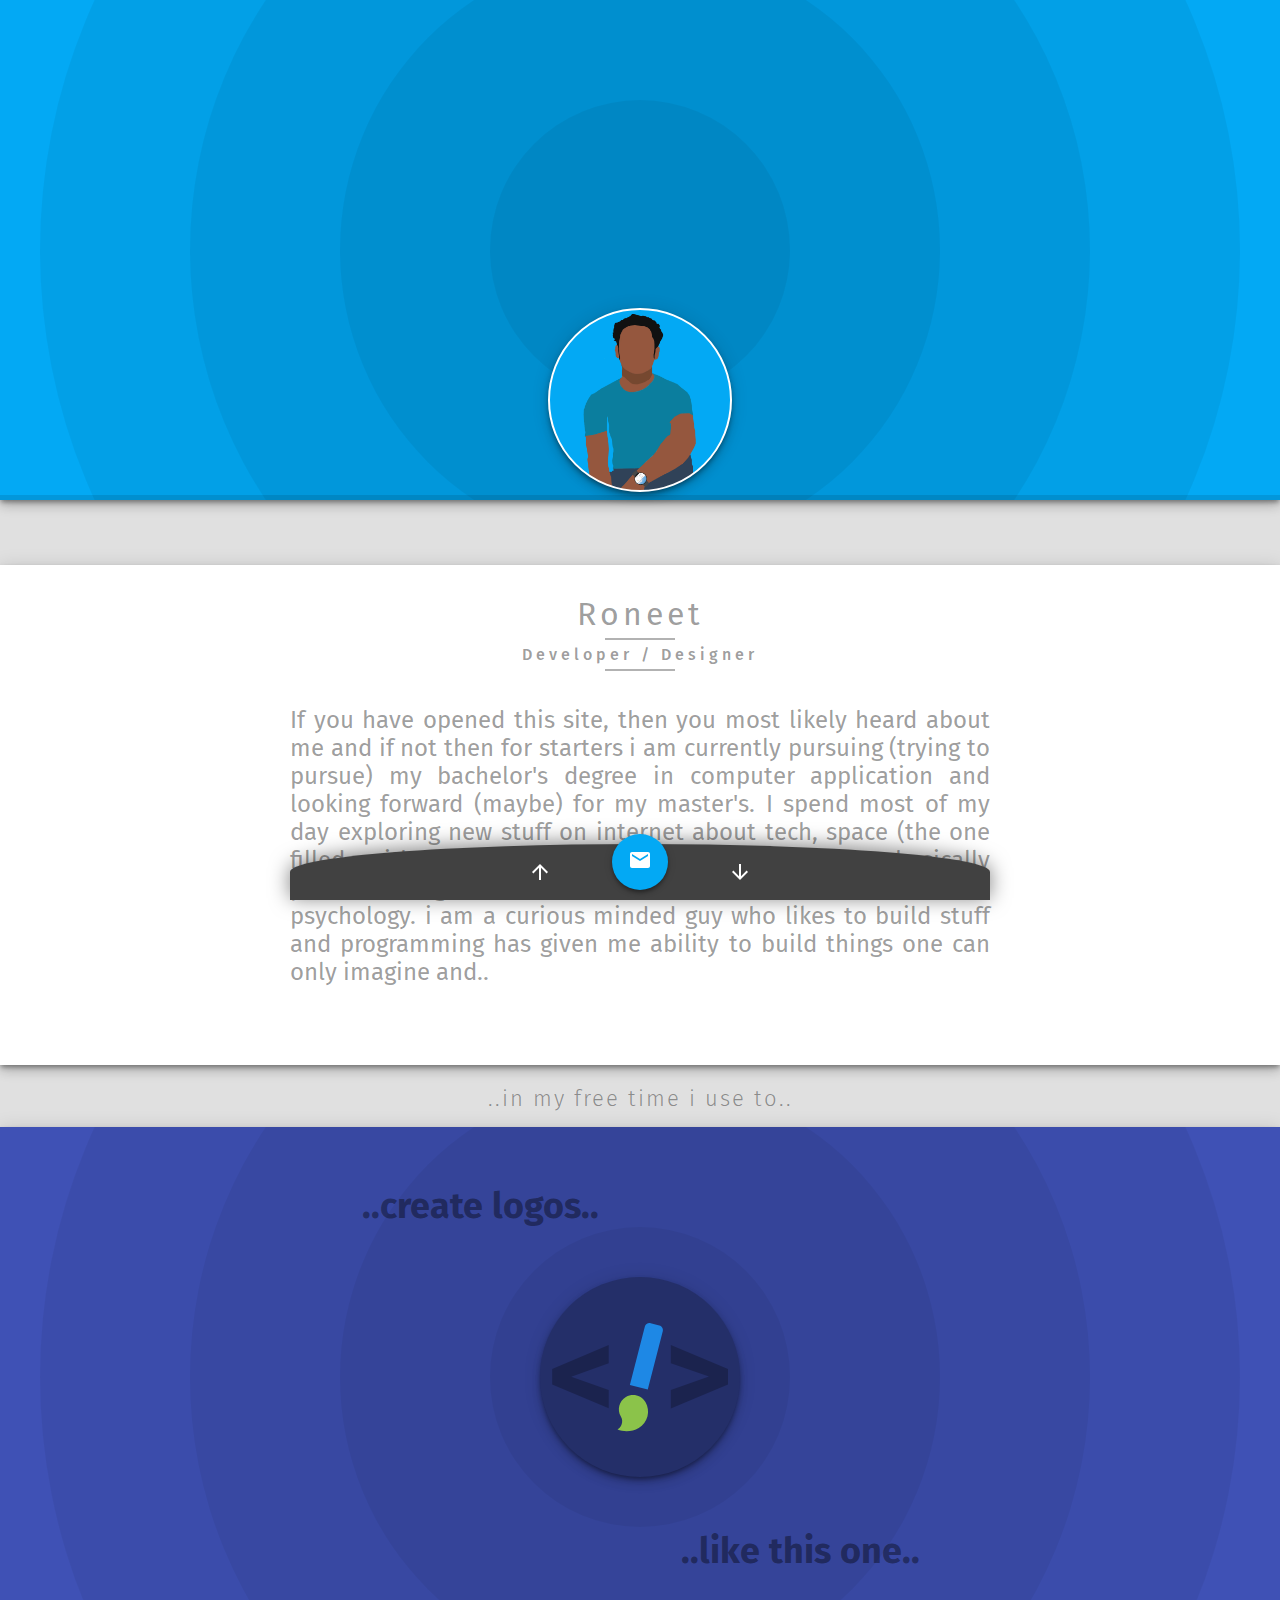
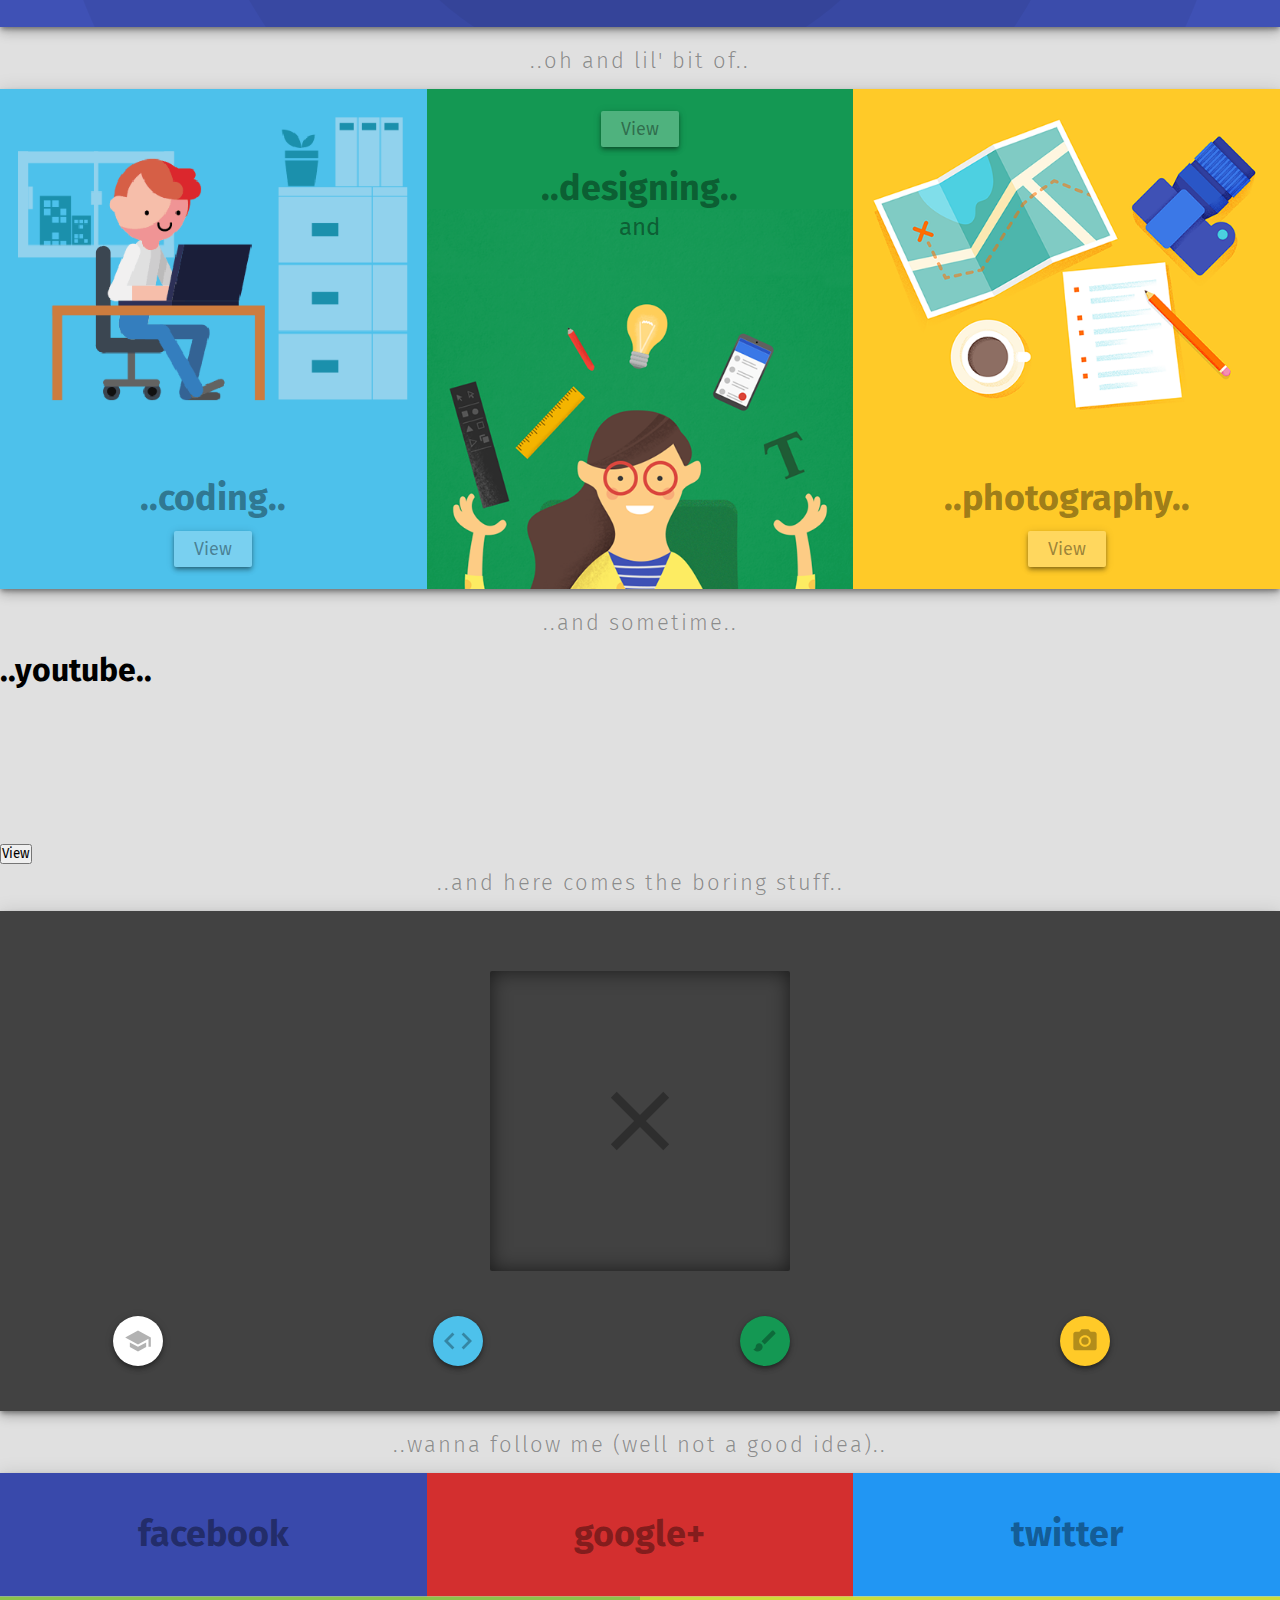
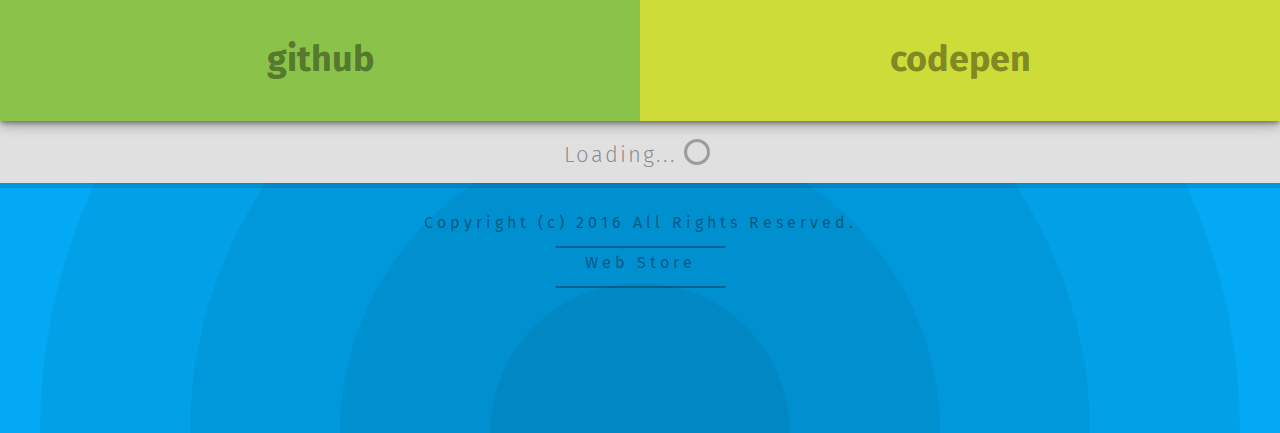
==== index.html @ 832d7423 "form" ====
<!DOCTYPE html>
<html lang="en">

<head>
    <meta charset="UTF-8">
    <title>Welcome</title>
    <meta name="viewport" content="width=device-width, initial-scale=1" />
    <meta name="theme-color" content="#03a9f4" />
    <link href="https://fonts.googleapis.com/css?family=Fira+Sans:400,500,700" rel="stylesheet">
    <link rel="stylesheet" href="styles/index.min.css">
    <link rel="manifest" href="functions/manifest.json">
    <link rel="shortcut icon" href="assets/fav.ico">
    <link href="assets/fav.ico" rel="icon" sizes="192x192">
    <link rel="apple-touch-icon" href="assets/fav.ico">
</head>

<script src="functions/jquery.min.js ">
</script>

<script src="functions/index.js ">
</script>

<body>
    <div class="wrapper">
        <div class="overlay"></div>
        <header id="top">
            <section class="header">
                <div class="background-wrapper">
                    <div class="cir-1">
                        <div class="cir-2">
                            <div class="cir-3">
                                <div class="cir-4"></div>
                            </div>
                        </div>
                    </div>
                </div>
                <div class="pro-pic"></div>
            </section>
        </header>

        <section id="bio">
            <h1>Roneet</h1>
            <h2>Developer / Designer</h2>
            <p class="about-me">

                If you have opened this site, then you most likely heard about me and if not then for starters i am currently pursuing (trying to pursue) my bachelor's degree in computer application and looking forward (maybe) for my master's. I spend most of my day
                exploring new stuff on internet about tech, space (the one filled with stars and galaxies), visual designs. basically procastinating (=_=) and i love coffee, animations, human psychology. i am a curious minded guy who likes to build stuff
                and programming has given me ability to build things one can only imagine and..

            </p>
        </section>

        <h1 class="gutter-text">..in my free time i use to..</h1>

        <section id="logo-wrapper">
            <div class="background-wrapper">
                <div class="cir-1">
                    <div class="cir-2">
                        <div class="cir-3">
                            <div class="cir-4"></div>
                        </div>
                    </div>
                </div>
            </div>
            <h1 class="top">..create logos..</h1>
            <div class="logo">
                <div class="ripple"></div>
                <svg version="1.1" id="Layer_1" xmlns="http://www.w3.org/2000/svg" xmlns:xlink="http://www.w3.org/1999/xlink" x="0px" y="0px" viewbox="0 0 580 580" enable-background="new 0 0 580 580" xml:space="preserve">
                    <path class="brush" d="M249.08,347.719c-19.654,11.606-26.198,37.006-14.589,56.664c9.187,15.556,0.309,31.85-9.725,37.775
                	c19.477,8.031,43.655,6.252,61.526-4.301c26.244-15.497,34.947-49.307,19.45-75.55C294.135,342.65,268.734,336.112,249.08,347.719z" />
                    <path class="stick" d="M346.124,140.337l-25.214-6.493c-7.367-1.893-14.91,2.563-16.805,9.923L260.559,312.91l51.941,13.375l43.546-169.143
                	C357.968,149.681,353.551,142.201,346.124,140.337z" />
                    <g>
                        <path class="code" d="M90.698,289.314l108.545,38.276v53.32l-163.96-69.507v-44.941l163.96-69.507v53.32L90.698,289.314z" />
                    </g>
                    <g>
                        <path class="code" d="M489.986,288.743l-110.64-38.657v-52.939l165.864,69.507v44.751l-165.864,69.697v-53.13L489.986,288.743z" />
                    </g>
                </svg>
            </div>
            <h1 class="down">..like this one..</h1>
        </section>

        <h1 class="gutter-text">..oh and lil' bit of..</h1>

        <section id="passions">
            <div class="dev-wrapper">
                <img src="assets/code.png" alt="coding" class="coding">
                <h1 class="dev">..coding..</h1>
                <a href="coding.html">
                    <button name="dev">View</button>
                    <a/>
            </div>
            <div class="design-wrapper">
                <img src="assets/design.png" alt="design" class="design">
                <h1 class="design">..designing..<br>
                    <span>
                        and
                    </span>
                </h1>
                <a href="design.html">
                    <button name="design">View</button>
                </a>
            </div>
            <div class="photo-wrapper">
                <img src="assets/photo.png" alt="photo" class="photo">
                <h1 class="photo">..photography..</h1>
                <a href="photography.html">
                    <button name="photo">View</button>
                </a>
            </div>
        </section>

        <h1 class="gutter-text">..and sometime..</h1>

        <section id="youtube">
            <h1 class="youtube-heading">..youtube..</h1>
            <div class="video-wrapper">
                <div class="video-container">
                    <iframe src="https://www.youtube.com/embed/RNiW2hwKMKM?rel=0&amp;controls=0&amp;showinfo=0" frameborder="0" allowfullscreen=""></iframe>
                    <!-- <iframe width="560" height="315" src="https://www.youtube.com/embed/RNiW2hwKMKM?rel=0&modestbranding=1&autohide=1&showinfo=0&controls=0" frameborder="0" allowfullscreen></iframe> -->
                </div>
            </div>
            <a href="https://www.youtube.com/channel/UCQNv-8L2eyFlAD7AC2djeVQ">
                <button name="youtube">View</button>
            </a>
        </section>

        <h1 class="gutter-text">..and here comes the boring stuff..</h1>

        <section id="qualifications">
            <div class="q-content"><svg xmlns="http://www.w3.org/2000/svg" width="100" height="100" viewBox="0 0 48 48">
                <path d="M38 12.83L35.17 10 24 21.17 12.83 10 10 12.83 21.17 24 10 35.17 12.83 38 24 26.83 35.17 38 38 35.17 26.83 24z"/>
                <path d="M0 0h48v48H0z" fill="none"/>
            </svg>
            </div>
            <div class="s-b-one s-reset"><svg xmlns="http://www.w3.org/2000/svg" width="28" height="28" viewBox="0 0 48 48">
                <path d="M38 12.83L35.17 10 24 21.17 12.83 10 10 12.83 21.17 24 10 35.17 12.83 38 24 26.83 35.17 38 38 35.17 26.83 24z"/>
                <path d="M0 0h48v48H0z" fill="none"/>
            </svg>
            </div>
            <div class="s-b-two s-reset"><svg xmlns="http://www.w3.org/2000/svg" width="28" height="28" viewBox="0 0 48 48">
                <path d="M38 12.83L35.17 10 24 21.17 12.83 10 10 12.83 21.17 24 10 35.17 12.83 38 24 26.83 35.17 38 38 35.17 26.83 24z"/>
                <path d="M0 0h48v48H0z" fill="none"/>
            </svg>
            </div>
            <div class="s-b-three s-reset"><svg xmlns="http://www.w3.org/2000/svg" width="28" height="28" viewBox="0 0 48 48">
                <path d="M38 12.83L35.17 10 24 21.17 12.83 10 10 12.83 21.17 24 10 35.17 12.83 38 24 26.83 35.17 38 38 35.17 26.83 24z"/>
                <path d="M0 0h48v48H0z" fill="none"/>
            </svg>
            </div>
            <div class="s-b-four s-reset"><svg xmlns="http://www.w3.org/2000/svg" width="28" height="28" viewBox="0 0 48 48">
                <path d="M38 12.83L35.17 10 24 21.17 12.83 10 10 12.83 21.17 24 10 35.17 12.83 38 24 26.83 35.17 38 38 35.17 26.83 24z"/>
                <path d="M0 0h48v48H0z" fill="none"/>
            </svg>
            </div>

            <div class="b-one"><svg xmlns="http://www.w3.org/2000/svg" width="28" height="28" viewBox="0 0 48 48"><path d="M10 26.36v8L24 42l14-7.64v-8L24 34l-14-7.64zM24 6L2 18l22 12 18-9.82V34h4V18L24 6z"/></svg>
                <div class="edu hide">
                    <div class="title">
                        Education
                    </div>
                    <div class="content">
                        <section class="element">
                            <div class="name">Kendriya Vidyalaya, Patiala</div>
                            <div class="course">Higher Secondary</div>
                            <div class="info">2012 - 2014</div>
                        </section>
                        <hr align="left" />
                        <section class="element">
                            <div class="name">Govt. Mohindra College</div>
                            <div class="course">Bachelor of Computer Applications</div>
                            <div class="info">2014 - now</div>
                        </section>
                    </div>
                </div>
            </div>

            <div class="b-two"><svg xmlns="http://www.w3.org/2000/svg" width="28" height="28" viewBox="0 0 48 48">
                    <path fill="none" d="M0 0h48v48H0V0z"/>
                    <path d="M18.8 33.2L9.7 24l9.2-9.2L16 12 4 24l12 12 2.8-2.8zm10.4 0l9.2-9.2-9.2-9.2L32 12l12 12-12 12-2.8-2.8z"/>
                </svg>
                <div class="edu hide">
                    <div class="title">
                        Coding
                    </div>
                    <div class="content">
                        <section class="element pro-ele">
                            <div class="name">Web Development</div>
                            <div class="progress-wrapper">
                                <div class="progress-value web-d-value">
                                    <div class="progress-dot"><span>75</span></div>
                                </div>
                            </div>
                        </section>
                        <section class="element pro-ele">
                            <div class="name">Andriod Development</div>
                            <div class="progress-wrapper">
                                <div class="progress-value a-d-value">
                                    <div class="progress-dot reverse-dot"><span>65</span></div>
                                </div>
                            </div>
                        </section>

                    </div>
                </div>
            </div>
            <div class="b-three"><svg xmlns="http://www.w3.org/2000/svg" width="28" height="28" viewBox="0 0 24 24">
                    <path d="M0 0h24v24H0z" fill="none"/>
                    <path d="M7 14c-1.66 0-3 1.34-3 3 0 1.31-1.16 2-2 2 .92 1.22 2.49 2 4 2 2.21 0 4-1.79 4-4 0-1.66-1.34-3-3-3zm13.71-9.37l-1.34-1.34c-.39-.39-1.02-.39-1.41 0L9 12.25 11.75 15l8.96-8.96c.39-.39.39-1.02 0-1.41z"/>
                </svg>
                <div class="edu hide">
                    <div class="title">
                        Designing
                    </div>
                    <div class="content">
                        <section class="element pro-ele">
                            <div class="name">Illustrations</div>
                            <div class="progress-wrapper">
                                <div class="progress-value">
                                    <div class="progress-dot"><span>65</span></div>
                                </div>
                            </div>
                        </section>
                        <section class="element pro-ele">
                            <div class="name">Iconography</div>
                            <div class="progress-wrapper">
                                <div class="progress-value icono-value">
                                    <div class="progress-dot"><span>80</span></div>
                                </div>
                            </div>
                        </section>
                        <section class="element pro-ele">
                            <div class="name">UX / UI</div>
                            <div class="progress-wrapper">
                                <div class="progress-value ux-ui-value">
                                    <div class="progress-dot"><span>70</span></div>
                                </div>
                            </div>
                        </section>
                    </div>
                </div>
            </div>
            <div class="b-four"><svg xmlns="http://www.w3.org/2000/svg" width="28" height="28" viewBox="0 0 48 48">
                    <circle cx="24" cy="24" r="6.4"/>
                    <path d="M18 4l-3.66 4H8c-2.21 0-4 1.79-4 4v24c0 2.21 1.79 4 4 4h32c2.21 0 4-1.79 4-4V12c0-2.21-1.79-4-4-4h-6.34L30 4H18zm6 30c-5.52 0-10-4.48-10-10s4.48-10 10-10 10 4.48 10 10-4.48 10-10 10z"/>
                    <path d="M0 0h48v48H0z" fill="none"/>
                </svg>
                <div class="edu hide">
                    <div class="title">
                        Photography
                    </div>
                    <div class="content">
                        <section class="element pro-ele">
                            <div class="name">Creative Abilities</div>
                            <div class="progress-wrapper">
                                <div class="progress-value photo-cap-value">
                                    <div class="progress-dot"><span>75</span></div>
                                </div>
                            </div>
                        </section>
                        <section class="element pro-ele">
                            <div class="name">Post Editing</div>
                            <div class="progress-wrapper">
                                <div class="progress-value p-edit-value">
                                    <div class="progress-dot"><span>85</span></div>
                                </div>
                            </div>
                        </section>
                        <section class="element pro-ele">
                            <div class="name">Photoshop Manipulation</div>
                            <div class="progress-wrapper">
                                <div class="progress-value photo-mani-value">
                                    <div class="progress-dot reverse-dot"><span>80</span></div>
                                </div>
                            </div>
                        </section>
                    </div>
                </div>
            </div>
        </section>

        <h1 class="gutter-text">..wanna follow me (well not a good idea)..</h1>

        <section id="social">
            <ul class="list">
                <a target="_blank" href="https://www.fb.com/iamroneet">
                    <li class="fb">
                        <svg viewBox="0 0 512 512">
                            <path d="M211.9 197.4h-36.7v59.9h36.7V433.1h70.5V256.5h49.2l5.2-59.1h-54.4c0 0 0-22.1 0-33.7 0-13.9 2.8-19.5 16.3-19.5 10.9 0 38.2 0 38.2 0V82.9c0 0-40.2 0-48.8 0 -52.5 0-76.1 23.1-76.1 67.3C211.9 188.8 211.9 197.4 211.9 197.4z"/>
                            </svg>
                        <h1>facebook</h1>
                    </li>
                </a>
                <a target="_blank" href="https://plus.google.com/+sonuaryan33">
                    <li class="gplus">
                        <svg viewBox="0 0 512 512">
                            <path d="M179.7 237.6L179.7 284.2 256.7 284.2C253.6 304.2 233.4 342.9 179.7 342.9 133.4 342.9 95.6 304.4 95.6 257 95.6 209.6 133.4 171.1 179.7 171.1 206.1 171.1 223.7 182.4 233.8 192.1L270.6 156.6C247 134.4 216.4 121 179.7 121 104.7 121 44 181.8 44 257 44 332.2 104.7 393 179.7 393 258 393 310 337.8 310 260.1 310 251.2 309 244.4 307.9 237.6L179.7 237.6 179.7 237.6ZM468 236.7L429.3 236.7 429.3 198 390.7 198 390.7 236.7 352 236.7 352 275.3 390.7 275.3 390.7 314 429.3 314 429.3 275.3 468 275.3"/>
                            </svg>
                        <h1>google+</h1>
                    </li>
                </a>
                <a target="_blank" href="https://twitter.com/@iamroneet">
                    <li class="twitter">
                        <svg viewBox="0 0 512 512">
                            <path d="M419.6 168.6c-11.7 5.2-24.2 8.7-37.4 10.2 13.4-8.1 23.8-20.8 28.6-36 -12.6 7.5-26.5 12.9-41.3 15.8 -11.9-12.6-28.8-20.6-47.5-20.6 -42 0-72.9 39.2-63.4 79.9 -54.1-2.7-102.1-28.6-134.2-68 -17 29.2-8.8 67.5 20.1 86.9 -10.7-0.3-20.7-3.3-29.5-8.1 -0.7 30.2 20.9 58.4 52.2 64.6 -9.2 2.5-19.2 3.1-29.4 1.1 8.3 25.9 32.3 44.7 60.8 45.2 -27.4 21.4-61.8 31-96.4 27 28.8 18.5 63 29.2 99.8 29.2 120.8 0 189.1-102.1 185-193.6C399.9 193.1 410.9 181.7 419.6 168.6z"/>
                            </svg>
                        <h1>twitter</h1>
                    </li>
                </a>
                <a target="_blank" href="https://github.com/iamroneet">
                    <li class="github">
                        <svg viewBox="0 0 512 512">
                            <path d="M256 70.7c-102.6 0-185.9 83.2-185.9 185.9 0 82.1 53.3 151.8 127.1 176.4 9.3 1.7 12.3-4 12.3-8.9V389.4c-51.7 11.3-62.5-21.9-62.5-21.9 -8.4-21.5-20.6-27.2-20.6-27.2 -16.9-11.5 1.3-11.3 1.3-11.3 18.7 1.3 28.5 19.2 28.5 19.2 16.6 28.4 43.5 20.2 54.1 15.4 1.7-12 6.5-20.2 11.8-24.9 -41.3-4.7-84.7-20.6-84.7-91.9 0-20.3 7.3-36.9 19.2-49.9 -1.9-4.7-8.3-23.6 1.8-49.2 0 0 15.6-5 51.1 19.1 14.8-4.1 30.7-6.2 46.5-6.3 15.8 0.1 31.7 2.1 46.6 6.3 35.5-24 51.1-19.1 51.1-19.1 10.1 25.6 3.8 44.5 1.8 49.2 11.9 13 19.1 29.6 19.1 49.9 0 71.4-43.5 87.1-84.9 91.7 6.7 5.8 12.8 17.1 12.8 34.4 0 24.9 0 44.9 0 51 0 4.9 3 10.7 12.4 8.9 73.8-24.6 127-94.3 127-176.4C441.9 153.9 358.6 70.7 256 70.7z"/>
                            </svg>
                        <h1>github</h1>
                    </li>
                </a>
                <a target="_blank" href="http://codepen.io/iamroneet/">
                    <li class="codepen">
                        <svg viewBox="0 0 512 512">
                            <path d="M427 201.9c-0.6-4.2-2.9-8-6.4-10.3L264.2 87.3c-4.9-3.3-11.4-3.3-16.3 0L91.4 191.6c-4 2.7-6.5 7.4-6.5 12.2v104.3c0 4.8 2.5 9.6 6.5 12.2l156.4 104.3c4.9 3.3 11.4 3.3 16.3 0L420.6 320.4c4-2.6 6.6-7.4 6.6-12.2V203.9C427.1 203.2 427.1 202.6 427 201.9 427 201.7 427.1 202.6 427 201.9zM270.7 127.1l115.2 76.8 -51.5 34.4 -63.8-42.7V127.1zM241.3 127.1v68.6l-63.8 42.7 -51.5-34.4L241.3 127.1zM114.3 231.4l36.8 24.6 -36.8 24.6V231.4zM241.3 384.9L126.1 308.1l51.5-34.4 63.8 42.6V384.9zM256 290.8l-52-34.8 52-34.8 52 34.8L256 290.8zM270.7 384.9V316.3l63.8-42.6 51.5 34.4L270.7 384.9zM397.7 280.6l-36.8-24.6 36.8-24.6V280.6z"/>
                            </svg>
                        <h1>codepen</h1>
                    </li>
                </a>
            </ul>
        </section>

        <h1 title="kidding ^_^" class="gutter-text" style="margin-left:-20px;width:120px">Loading...
            <div class="load">
            </div>
        </h1>

        <footer id="bottom">
            <div class="background-wrapper">
                <div class="cir-1">
                    <div class="cir-2">
                        <div class="cir-3">
                            <div class="cir-4"></div>
                        </div>
                    </div>
                </div>
            </div>
            <h1>Copyright (c) 2016 All Rights Reserved.</h1>
            <br>
            <a href="https://iamroneet.github.io/webstore" target="_blank">
                <h1 class="footer-link">Web Store</h1>
            </a>
        </footer>

        <section id="fab-bar">
            <div class="up-arrow">
                <a href="#top">
                    <svg xmlns="http://www.w3.org/2000/svg" viewbox="0 0 48 48">
                        <path fill="none" d="M0 0h48v48H0V0z" />
                        <path d="M8 24l2.83 2.83L22 15.66V40h4V15.66l11.17 11.17L40 24 24 8 8 24z" />
                    </svg>
                </a>
            </div>
            <div class="down-arrow">
                <a href="#bottom">
                    <svg xmlns="http://www.w3.org/2000/svg" viewbox="0 0 48 48">
                        <path fill="none" d="M0 0h48v48H0V0z" />
                        <path d="M40 24l-2.82-2.82L26 32.34V8h-4v24.34L10.84 21.16 8 24l16 16 16-16z" />
                    </svg>
                </a>
            </div>
        </section>

        <section class="fab">
            <div class="fab-header-wrapper">
                <div class="fab-header"> </div>
                <div class="my-icon"></div>
                <h1 class="fab-title">Contact</h1>
            </div>
            <div class="btn-mail">
                <svg fill="#000000" viewbox="0 0 24 24" xmlns="http://www.w3.org/2000/svg">
                    <path d="M20 4H4c-1.1 0-1.99.9-1.99 2L2 18c0 1.1.9 2 2 2h16c1.1 0 2-.9 2-2V6c0-1.1-.9-2-2-2zm0 4l-8 5-8-5V6l8 5 8-5v2z" fill="#fff" />
                    <path d="M0 0h24v24H0z" fill="none" />
                </svg>
            </div>
            <div class="form-wrapper">
                <form action="https://formspree.io/roneetparida@gmail.com" id="form" method="post">
                    <input class="text-input" placeholder="Name" name="sender">
                    <input class="text-input" placeholder="Email" name="senderEmail">
                    <textarea class="text-input" placeholder="Message" name="message" style="height: 49px; overflow-y: hidden;"></textarea>
                    <input class="text-input" placeholder="How did you hear about Me?" name="saying">
                </form>
                <div class="button-wrapper">
                    <button type="submit" class="button" form="form">
                        <div class="svg-wrapper">
                            <svg class="send" xmlns="http://www.w3.org/2000/svg" viewbox="0 0 48 48">
                                <path d="M4.02 42L46 24 4.02 6 4 20l30 4-30 4z" />
                                <path d="M0 0h48v48H0z" fill="none" />
                            </svg>
                            <svg class="done" xmlns="http://www.w3.org/2000/svg" viewbox="0 0 48 48">
                                <path d="M0 0h48v48H0z" fill="none" />
                                <path d="M18 32.34L9.66 24l-2.83 2.83L18 38l24-24-2.83-2.83z" />
                            </svg>
                        </div>
                    </button>
                </div>
            </div>
        </section>

        <div class="icon-close">
            <svg fill="#000000" viewbox="0 0 24 24" xmlns="http://www.w3.org/2000/svg">
                <path d="M19 6.41L17.59 5 12 10.59 6.41 5 5 6.41 10.59 12 5 17.59 6.41 19 12 13.41 17.59 19 19 17.59 13.41 12z" fill="#fff" />
                <path d="M0 0h24v24H0z" fill="none" />
            </svg>
        </div>
    </div>
</body>

<script>
    (function(i, s, o, g, r, a, m) {
        i['GoogleAnalyticsObject'] = r;
        i[r] = i[r] || function() {
            (i[r].q = i[r].q || []).push(arguments)
        }, i[r].l = 1 * new Date();
        a = s.createElement(o),
            m = s.getElementsByTagName(o)[0];
        a.async = 1;
        a.src = g;
        m.parentNode.insertBefore(a, m)
    })(window, document, 'script', 'https://www.google-analytics.com/analytics.js', 'ga');

    ga('create', 'UA-88978710-1', 'auto');
    ga('send', 'pageview');
</script>

</html>
---- styles/index.min.css ----
@keyframes gol-gol{0%,100%{transform:rotateY(0deg);border:3px solid rgba(0,0,0,0.3)}50%{transform:rotateY(180deg);border:3px solid rgba(0,0,0,0.6)}}@keyframes chapak{0%,100%{transform:translate(-50%, -50%) scale(1)}50%{transform:translate(-50%, -50%) scale(1.5)}}@keyframes jaake-aa{0%{transform:translate(-50%, -50%) scale(1)}50%{transform:translate(-50%, -50%) scale(0)}100%{background:#71c646;transform:translate(-50%, -50%) scale(1)}}*{margin:0;padding:0;font-family:'Fira Sans', sans-serif;cursor:default;-moz-user-select:none;-ms-user-select:none;-khtml-user-select:none;-webkit-user-select:none;-webkit-touch-callout:none;user-select:none}body,html{background:#e0e0e0}.wrapper,header#top,#bio,#logo-wrapper,#passions,#qualifications,#social,footer#bottom{overflow:hidden}.background-wrapper{position:relative;display:inline-block;left:50%;-webkit-transform:translateX(-50%);transform:translateX(-50%);position:absolute;width:100%;height:500px;overflow:hidden}.background-wrapper .cir-1,.background-wrapper .cir-2,.background-wrapper .cir-3,.background-wrapper .cir-4{position:relative;display:inline-block;top:50%;left:50%;-webkit-transform:translate(-50%, -50%);transform:translate(-50%, -50%);width:1200px;height:1200px;background:rgba(0,0,0,0.05);border-radius:50%}.background-wrapper .cir-2{width:900px;height:900px}.background-wrapper .cir-3{width:600px;height:600px}.background-wrapper .cir-4{width:300px;height:300px}.background-wrapper .play-ani{animation:chapak 3s cubic-bezier(0.5, 1.5, 0.5, 1.5)}h1.gutter-text{position:relative;display:inline-block;left:50%;-webkit-transform:translateX(-50%);transform:translateX(-50%);font-size:22px;color:rgba(0,0,0,0.4);padding:5px 10px 15px 10px;text-align:center;font-weight:300;letter-spacing:2px}h1.gutter-text .load{position:absolute;right:-20px;top:3px;margin-left:70px;width:20px;height:20px;border:3px solid rgba(0,0,0,0.3);border-radius:50%;animation:gol-gol 1s ease-in-out infinite}.ripple{position:relative;display:inline-block;top:50%;left:50%;-webkit-transform:translate(-50%, -50%);transform:translate(-50%, -50%);position:absolute;width:0;height:0;transition:all 0.3s ease;border-radius:50%}.logo:active .ripple{width:100%;height:100%;background-color:rgba(0,0,0,0.1)}.header{position:absolute;width:100%;height:500px;margin-bottom:15px;box-shadow:0 6px 10px 0 rgba(0,0,0,0.14),0 1px 18px 0 rgba(0,0,0,0.12),0 3px 5px -1px rgba(0,0,0,0.4);z-index:1;transition:box-shadow 0.3s ease-in-out;background:#03a9f4}.header .pro-pic{position:relative;display:inline-block;left:50%;-webkit-transform:translateX(-50%);transform:translateX(-50%);position:absolute;bottom:8px;width:180px;height:180px;border:2px solid white;background:url("../assets/me1.png");background-color:#03a9f4;background-size:cover;border-radius:50%;box-shadow:inherit;transition:all 300ms ease-in-out}.header .mini-pro{transform:translate(-50%, 35px);width:70px;height:70px}.header::after{content:"";position:absolute;width:100%;height:5px;background:rgba(0,0,0,0.1);bottom:0;z-index:-1}.header .cir-1,.header .cir-2,.header .cir-3,.header .cir-4{animation:none}.m-h-fixed{position:fixed;transform:translateY(-444px);box-shadow:0 8px 15px -2px rgba(0,0,0,0.4)}#bio{width:100%;min-height:500px;margin:565px 0 15px 0;background:#fff;box-shadow:0 6px 10px 0 rgba(0,0,0,0.14),0 1px 18px 0 rgba(0,0,0,0.12),0 3px 5px -1px rgba(0,0,0,0.4);color:rgba(0,0,0,0.4)}#bio h1,#bio h2{text-align:center;padding-top:30px;font-size:32px;font-weight:400;letter-spacing:4px}#bio h1::after,#bio h2::after{position:relative;display:inline-block;left:50%;-webkit-transform:translateX(-50%);transform:translateX(-50%);content:"";display:block;width:70px;height:2px;background:rgba(0,0,0,0.3);top:5px}#bio h2{font-size:16px;font-weight:500;padding:0;margin-top:10px}#bio p.about-me{position:relative;display:inline-block;left:50%;-webkit-transform:translateX(-50%);transform:translateX(-50%);font-size:24px;text-align:justify;width:90%;max-width:700px;padding:20px;margin:20px 0}@media only screen and (max-width: 425px){#bio p.about-me{font-size:22px}}@media only screen and (max-width: 320px){#bio p.about-me{font-size:20px}}#logo-wrapper{width:100%;height:500px;background:#3f51b5;margin-bottom:15px;box-shadow:0 6px 10px 0 rgba(0,0,0,0.14),0 1px 18px 0 rgba(0,0,0,0.12),0 3px 5px -1px rgba(0,0,0,0.4);position:relative}#logo-wrapper .logo{position:relative;display:inline-block;top:50%;left:50%;-webkit-transform:translate(-50%, -50%);transform:translate(-50%, -50%);width:200px;height:200px;border-radius:50%;background:#242f69;box-shadow:0 6px 10px 0 rgba(0,0,0,0.14),0 1px 18px 0 rgba(0,0,0,0.12),0 3px 5px -1px rgba(0,0,0,0.4);cursor:default}#logo-wrapper .logo svg .brush{fill:#8BC34A}#logo-wrapper .logo svg .stick{fill:#1E88E5}#logo-wrapper .logo svg .code{fill:rgba(0,0,0,0.25)}#logo-wrapper h1{position:relative;display:inline-block;left:50%;-webkit-transform:translateX(-50%);transform:translateX(-50%);font-size:36px;line-height:1.1;color:rgba(0,0,0,0.4);-webkit-font-smoothing:antialiased;position:absolute;text-align:center;width:100%;top:405px;margin-left:160px;transition:all 500ms ease-in-out}#logo-wrapper h1.top{top:60px;margin-left:-160px}@media only screen and (max-width: 768px){#logo-wrapper h1,#logo-wrapper h1.top{margin:0}}@media only screen and (max-width: 425px){#logo-wrapper h1,#logo-wrapper h1.top{font-size:32px}}#passions{width:100%;height:500px;margin-bottom:15px;box-shadow:0 6px 10px 0 rgba(0,0,0,0.14),0 1px 18px 0 rgba(0,0,0,0.12),0 3px 5px -1px rgba(0,0,0,0.4)}@media only screen and (max-width: 1024px){#passions{height:auto}}#passions .design-wrapper,#passions .dev-wrapper,#passions .photo-wrapper{width:33.33333%;height:500px;float:left;overflow:hidden;position:relative}@media only screen and (max-width: 1024px){#passions .design-wrapper,#passions .dev-wrapper,#passions .photo-wrapper{width:50%}}@media only screen and (max-width: 768px){#passions .design-wrapper,#passions .dev-wrapper,#passions .photo-wrapper{width:100%}}#passions .design-wrapper h1,#passions .dev-wrapper h1,#passions .photo-wrapper h1{position:relative;display:inline-block;left:50%;-webkit-transform:translateX(-50%);transform:translateX(-50%);font-size:36px;line-height:1.1;color:rgba(0,0,0,0.4);-webkit-font-smoothing:antialiased;position:absolute;bottom:70px;transition:all 500ms ease-in-out}@media only screen and (max-width: 425px){#passions .design-wrapper h1,#passions .dev-wrapper h1,#passions .photo-wrapper h1{font-size:32px}}#passions .design-wrapper h1 span,#passions .dev-wrapper h1 span,#passions .photo-wrapper h1 span{position:relative;display:inline-block;left:50%;-webkit-transform:translateX(-50%);transform:translateX(-50%);font-size:24px;font-weight:normal;top:-5px}#passions img{position:relative;display:inline-block;left:50%;-webkit-transform:translateX(-50%);transform:translateX(-50%);width:430px}#passions .dev-wrapper{background:#4dc1eb}#passions .design-wrapper{background:#149853}#passions .design-wrapper img{top:120px}#passions .design-wrapper h1{top:80px}#passions .photo-wrapper{background:#ffca28}@media only screen and (max-width: 1024px){#passions .photo-wrapper{float:none;width:100%}}#passions button{position:relative;display:inline-block;left:50%;-webkit-transform:translateX(-50%);transform:translateX(-50%);position:absolute;bottom:22px;height:36px;border:none;background:rgba(255,255,255,0.25);border-radius:2px;padding:0 20px;font-size:18px;font-weight:400;color:rgba(0,0,0,0.4);box-shadow:0 4px 5px 0 rgba(0,0,0,0.14),0 1px 10px 0 rgba(0,0,0,0.12),0 2px 4px -1px rgba(0,0,0,0.4);transition:box-shadow 0.1s ease,color 0.1s ease-in-out;cursor:default}#passions button:focus{outline:none}#passions button:active{box-shadow:0 2px 2px 0 rgba(0,0,0,0.14),0 1px 5px 0 rgba(0,0,0,0.12),0 3px 1px -2px rgba(0,0,0,0.2)}#passions button:hover{color:rgba(0,0,0,0.5)}#passions button[name=design]{bottom:442px}#qualifications{position:relative;width:100%;height:500px;background:#424242;margin-bottom:15px;box-shadow:0 6px 10px 0 rgba(0,0,0,0.14),0 1px 18px 0 rgba(0,0,0,0.12),0 3px 5px -1px rgba(0,0,0,0.4)}#qualifications .q-content{position:relative;display:inline-block;top:50%;left:50%;-webkit-transform:translate(-50%, -50%);transform:translate(-50%, -50%);position:absolute;top:42%;width:300px;height:300px;background:transparent;border-radius:2px;box-shadow:inset 0 0 20px rgba(0,0,0,0.6);overflow:hidden}#qualifications .q-content svg{position:relative;display:inline-block;top:50%;left:50%;-webkit-transform:translate(-50%, -50%);transform:translate(-50%, -50%);fill:rgba(0,0,0,0.3)}#qualifications .b-one,#qualifications .b-two,#qualifications .b-three,#qualifications .b-four,#qualifications .s-b-one,#qualifications .s-b-two,#qualifications .s-b-three,#qualifications .s-b-four{display:inline-block;position:absolute;bottom:4%;transform:translate(-50%, -50%);width:50px;height:50px;background:#fff;box-shadow:0 4px 5px 0 rgba(0,0,0,0.14),0 1px 10px 0 rgba(0,0,0,0.12),0 2px 4px -1px rgba(0,0,0,0.4);border-radius:50%;margin:0 10px;transition:all 0.3s ease-in-out;overflow:hidden}#qualifications .b-one:hover svg,#qualifications .b-two:hover svg,#qualifications .b-three:hover svg,#qualifications .b-four:hover svg,#qualifications .s-b-one:hover svg,#qualifications .s-b-two:hover svg,#qualifications .s-b-three:hover svg,#qualifications .s-b-four:hover svg{transition:fill 0.1s ease-in-out;fill:rgba(0,0,0,0.5)}#qualifications .b-one svg,#qualifications .b-two svg,#qualifications .b-three svg,#qualifications .b-four svg,#qualifications .s-b-one svg,#qualifications .s-b-two svg,#qualifications .s-b-three svg,#qualifications .s-b-four svg{position:relative;display:inline-block;top:50%;left:50%;-webkit-transform:translate(-50%, -50%);transform:translate(-50%, -50%);position:absolute;fill:rgba(0,0,0,0.3);transition:all 0.3s ease-in-out}#qualifications .b-one .edu,#qualifications .b-two .edu,#qualifications .b-three .edu,#qualifications .b-four .edu,#qualifications .s-b-one .edu,#qualifications .s-b-two .edu,#qualifications .s-b-three .edu,#qualifications .s-b-four .edu{padding:52px 18px}#qualifications .b-one .edu .title,#qualifications .b-two .edu .title,#qualifications .b-three .edu .title,#qualifications .b-four .edu .title,#qualifications .s-b-one .edu .title,#qualifications .s-b-two .edu .title,#qualifications .s-b-three .edu .title,#qualifications .s-b-four .edu .title{font-size:18px;color:rgba(0,0,0,0.6);margin:10px 0;letter-spacing:3px}#qualifications .b-one .edu .content .element,#qualifications .b-two .edu .content .element,#qualifications .b-three .edu .content .element,#qualifications .b-four .edu .content .element,#qualifications .s-b-one .edu .content .element,#qualifications .s-b-two .edu .content .element,#qualifications .s-b-three .edu .content .element,#qualifications .s-b-four .edu .content .element{margin:6px 0}#qualifications .b-one .edu .content .element .name,#qualifications .b-two .edu .content .element .name,#qualifications .b-three .edu .content .element .name,#qualifications .b-four .edu .content .element .name,#qualifications .s-b-one .edu .content .element .name,#qualifications .s-b-two .edu .content .element .name,#qualifications .s-b-three .edu .content .element .name,#qualifications .s-b-four .edu .content .element .name{color:#212121;font-size:16px;font-family:'Fira Mono';margin:4px 0}#qualifications .b-one .edu .content .element .course,#qualifications .b-two .edu .content .element .course,#qualifications .b-three .edu .content .element .course,#qualifications .b-four .edu .content .element .course,#qualifications .s-b-one .edu .content .element .course,#qualifications .s-b-two .edu .content .element .course,#qualifications .s-b-three .edu .content .element .course,#qualifications .s-b-four .edu .content .element .course{color:#424242;font-size:15px;margin:4px 0}#qualifications .b-one .edu .content .element .info,#qualifications .b-two .edu .content .element .info,#qualifications .b-three .edu .content .element .info,#qualifications .b-four .edu .content .element .info,#qualifications .s-b-one .edu .content .element .info,#qualifications .s-b-two .edu .content .element .info,#qualifications .s-b-three .edu .content .element .info,#qualifications .s-b-four .edu .content .element .info{color:#616161;font-size:14px;margin:4px 0}#qualifications .b-one .edu .content .pro-ele,#qualifications .b-two .edu .content .pro-ele,#qualifications .b-three .edu .content .pro-ele,#qualifications .b-four .edu .content .pro-ele,#qualifications .s-b-one .edu .content .pro-ele,#qualifications .s-b-two .edu .content .pro-ele,#qualifications .s-b-three .edu .content .pro-ele,#qualifications .s-b-four .edu .content .pro-ele{margin:0 0 25px 0}#qualifications .b-one .edu .content .pro-ele .name,#qualifications .b-two .edu .content .pro-ele .name,#qualifications .b-three .edu .content .pro-ele .name,#qualifications .b-four .edu .content .pro-ele .name,#qualifications .s-b-one .edu .content .pro-ele .name,#qualifications .s-b-two .edu .content .pro-ele .name,#qualifications .s-b-three .edu .content .pro-ele .name,#qualifications .s-b-four .edu .content .pro-ele .name{margin:12px 0;color:rgba(0,0,0,0.5)}#qualifications .b-one .edu .content hr,#qualifications .b-two .edu .content hr,#qualifications .b-three .edu .content hr,#qualifications .b-four .edu .content hr,#qualifications .s-b-one .edu .content hr,#qualifications .s-b-two .edu .content hr,#qualifications .s-b-three .edu .content hr,#qualifications .s-b-four .edu .content hr{background-color:#9e9e9e;height:1px;border:0;margin:12px 0}#qualifications .b-one .edu .progress-wrapper,#qualifications .b-two .edu .progress-wrapper,#qualifications .b-three .edu .progress-wrapper,#qualifications .b-four .edu .progress-wrapper,#qualifications .s-b-one .edu .progress-wrapper,#qualifications .s-b-two .edu .progress-wrapper,#qualifications .s-b-three .edu .progress-wrapper,#qualifications .s-b-four .edu .progress-wrapper{width:100%;height:4px;background:rgba(0,0,0,0.1);border-radius:4px}#qualifications .b-one .edu .progress-wrapper .progress-value,#qualifications .b-two .edu .progress-wrapper .progress-value,#qualifications .b-three .edu .progress-wrapper .progress-value,#qualifications .b-four .edu .progress-wrapper .progress-value,#qualifications .s-b-one .edu .progress-wrapper .progress-value,#qualifications .s-b-two .edu .progress-wrapper .progress-value,#qualifications .s-b-three .edu .progress-wrapper .progress-value,#qualifications .s-b-four .edu .progress-wrapper .progress-value{width:65%;height:4px;background:rgba(0,0,0,0.2);border-radius:4px}#qualifications .b-one .edu .progress-wrapper .progress-value .progress-dot,#qualifications .b-two .edu .progress-wrapper .progress-value .progress-dot,#qualifications .b-three .edu .progress-wrapper .progress-value .progress-dot,#qualifications .b-four .edu .progress-wrapper .progress-value .progress-dot,#qualifications .s-b-one .edu .progress-wrapper .progress-value .progress-dot,#qualifications .s-b-two .edu .progress-wrapper .progress-value .progress-dot,#qualifications .s-b-three .edu .progress-wrapper .progress-value .progress-dot,#qualifications .s-b-four .edu .progress-wrapper .progress-value .progress-dot{position:relative;display:inline-block;top:50%;left:50%;-webkit-transform:translate(-50%, -50%);transform:translate(-50%, -50%);transform:translate(-50%, -50%) rotate(-136deg);left:100%;width:18px;height:18px;border-radius:50%;background:#fff;transition:all 0.15s ease-in-out}#qualifications .b-one .edu .progress-wrapper .progress-value .progress-dot:active,#qualifications .b-two .edu .progress-wrapper .progress-value .progress-dot:active,#qualifications .b-three .edu .progress-wrapper .progress-value .progress-dot:active,#qualifications .b-four .edu .progress-wrapper .progress-value .progress-dot:active,#qualifications .s-b-one .edu .progress-wrapper .progress-value .progress-dot:active,#qualifications .s-b-two .edu .progress-wrapper .progress-value .progress-dot:active,#qualifications .s-b-three .edu .progress-wrapper .progress-value .progress-dot:active,#qualifications .s-b-four .edu .progress-wrapper .progress-value .progress-dot:active{width:25px;height:25px;background:rgba(0,0,0,0.3);border-radius:0 20px 20px;transform:translate(-50%, -160%) rotate(-136deg)}#qualifications .b-one .edu .progress-wrapper .progress-value .reverse-dot,#qualifications .b-two .edu .progress-wrapper .progress-value .reverse-dot,#qualifications .b-three .edu .progress-wrapper .progress-value .reverse-dot,#qualifications .b-four .edu .progress-wrapper .progress-value .reverse-dot,#qualifications .s-b-one .edu .progress-wrapper .progress-value .reverse-dot,#qualifications .s-b-two .edu .progress-wrapper .progress-value .reverse-dot,#qualifications .s-b-three .edu .progress-wrapper .progress-value .reverse-dot,#qualifications .s-b-four .edu .progress-wrapper .progress-value .reverse-dot{transform:translate(-50%, -50%) rotate(44deg)}#qualifications .b-one .edu .progress-wrapper .progress-value .reverse-dot:active,#qualifications .b-two .edu .progress-wrapper .progress-value .reverse-dot:active,#qualifications .b-three .edu .progress-wrapper .progress-value .reverse-dot:active,#qualifications .b-four .edu .progress-wrapper .progress-value .reverse-dot:active,#qualifications .s-b-one .edu .progress-wrapper .progress-value .reverse-dot:active,#qualifications .s-b-two .edu .progress-wrapper .progress-value .reverse-dot:active,#qualifications .s-b-three .edu .progress-wrapper .progress-value .reverse-dot:active,#qualifications .s-b-four .edu .progress-wrapper .progress-value .reverse-dot:active{transform:translate(-50%, 60%) rotate(44deg)}#qualifications .b-one .edu .progress-wrapper .progress-value .reverse-dot span,#qualifications .b-two .edu .progress-wrapper .progress-value .reverse-dot span,#qualifications .b-three .edu .progress-wrapper .progress-value .reverse-dot span,#qualifications .b-four .edu .progress-wrapper .progress-value .reverse-dot span,#qualifications .s-b-one .edu .progress-wrapper .progress-value .reverse-dot span,#qualifications .s-b-two .edu .progress-wrapper .progress-value .reverse-dot span,#qualifications .s-b-three .edu .progress-wrapper .progress-value .reverse-dot span,#qualifications .s-b-four .edu .progress-wrapper .progress-value .reverse-dot span{transform:translate(-50%, -50%) rotate(-44deg);top:45%;left:50%}#qualifications .b-one .edu .progress-wrapper .progress-value span,#qualifications .b-two .edu .progress-wrapper .progress-value span,#qualifications .b-three .edu .progress-wrapper .progress-value span,#qualifications .b-four .edu .progress-wrapper .progress-value span,#qualifications .s-b-one .edu .progress-wrapper .progress-value span,#qualifications .s-b-two .edu .progress-wrapper .progress-value span,#qualifications .s-b-three .edu .progress-wrapper .progress-value span,#qualifications .s-b-four .edu .progress-wrapper .progress-value span{position:relative;display:inline-block;top:50%;left:50%;-webkit-transform:translate(-50%, -50%);transform:translate(-50%, -50%);top:35%;left:45%;font-size:14px;color:#fff;transform:translate(-50%, -50%) rotate(136deg);cursor:pointer}#qualifications .b-one .edu .progress-wrapper .web-d-value,#qualifications .b-two .edu .progress-wrapper .web-d-value,#qualifications .b-three .edu .progress-wrapper .web-d-value,#qualifications .b-four .edu .progress-wrapper .web-d-value,#qualifications .s-b-one .edu .progress-wrapper .web-d-value,#qualifications .s-b-two .edu .progress-wrapper .web-d-value,#qualifications .s-b-three .edu .progress-wrapper .web-d-value,#qualifications .s-b-four .edu .progress-wrapper .web-d-value{width:75%}#qualifications .b-one .edu .progress-wrapper .a-d-value,#qualifications .b-two .edu .progress-wrapper .a-d-value,#qualifications .b-three .edu .progress-wrapper .a-d-value,#qualifications .b-four .edu .progress-wrapper .a-d-value,#qualifications .s-b-one .edu .progress-wrapper .a-d-value,#qualifications .s-b-two .edu .progress-wrapper .a-d-value,#qualifications .s-b-three .edu .progress-wrapper .a-d-value,#qualifications .s-b-four .edu .progress-wrapper .a-d-value{width:65%}#qualifications .b-one .edu .progress-wrapper .illu-value,#qualifications .b-two .edu .progress-wrapper .illu-value,#qualifications .b-three .edu .progress-wrapper .illu-value,#qualifications .b-four .edu .progress-wrapper .illu-value,#qualifications .s-b-one .edu .progress-wrapper .illu-value,#qualifications .s-b-two .edu .progress-wrapper .illu-value,#qualifications .s-b-three .edu .progress-wrapper .illu-value,#qualifications .s-b-four .edu .progress-wrapper .illu-value{width:65%}#qualifications .b-one .edu .progress-wrapper .icono-value,#qualifications .b-two .edu .progress-wrapper .icono-value,#qualifications .b-three .edu .progress-wrapper .icono-value,#qualifications .b-four .edu .progress-wrapper .icono-value,#qualifications .s-b-one .edu .progress-wrapper .icono-value,#qualifications .s-b-two .edu .progress-wrapper .icono-value,#qualifications .s-b-three .edu .progress-wrapper .icono-value,#qualifications .s-b-four .edu .progress-wrapper .icono-value{width:80%}#qualifications .b-one .edu .progress-wrapper .ux-ui-value,#qualifications .b-two .edu .progress-wrapper .ux-ui-value,#qualifications .b-three .edu .progress-wrapper .ux-ui-value,#qualifications .b-four .edu .progress-wrapper .ux-ui-value,#qualifications .s-b-one .edu .progress-wrapper .ux-ui-value,#qualifications .s-b-two .edu .progress-wrapper .ux-ui-value,#qualifications .s-b-three .edu .progress-wrapper .ux-ui-value,#qualifications .s-b-four .edu .progress-wrapper .ux-ui-value{width:70%}#qualifications .b-one .edu .progress-wrapper .photo-cap-value,#qualifications .b-two .edu .progress-wrapper .photo-cap-value,#qualifications .b-three .edu .progress-wrapper .photo-cap-value,#qualifications .b-four .edu .progress-wrapper .photo-cap-value,#qualifications .s-b-one .edu .progress-wrapper .photo-cap-value,#qualifications .s-b-two .edu .progress-wrapper .photo-cap-value,#qualifications .s-b-three .edu .progress-wrapper .photo-cap-value,#qualifications .s-b-four .edu .progress-wrapper .photo-cap-value{width:75%}#qualifications .b-one .edu .progress-wrapper .p-edit-value,#qualifications .b-two .edu .progress-wrapper .p-edit-value,#qualifications .b-three .edu .progress-wrapper .p-edit-value,#qualifications .b-four .edu .progress-wrapper .p-edit-value,#qualifications .s-b-one .edu .progress-wrapper .p-edit-value,#qualifications .s-b-two .edu .progress-wrapper .p-edit-value,#qualifications .s-b-three .edu .progress-wrapper .p-edit-value,#qualifications .s-b-four .edu .progress-wrapper .p-edit-value{width:85%}#qualifications .b-one .edu .progress-wrapper .photo-mani-value,#qualifications .b-two .edu .progress-wrapper .photo-mani-value,#qualifications .b-three .edu .progress-wrapper .photo-mani-value,#qualifications .b-four .edu .progress-wrapper .photo-mani-value,#qualifications .s-b-one .edu .progress-wrapper .photo-mani-value,#qualifications .s-b-two .edu .progress-wrapper .photo-mani-value,#qualifications .s-b-three .edu .progress-wrapper .photo-mani-value,#qualifications .s-b-four .edu .progress-wrapper .photo-mani-value{width:80%}#qualifications .b-one .hide,#qualifications .b-two .hide,#qualifications .b-three .hide,#qualifications .b-four .hide,#qualifications .s-b-one .hide,#qualifications .s-b-two .hide,#qualifications .s-b-three .hide,#qualifications .s-b-four .hide{display:none}#qualifications .b-one .shift,#qualifications .b-two .shift,#qualifications .b-three .shift,#qualifications .b-four .shift,#qualifications .s-b-one .shift,#qualifications .s-b-two .shift,#qualifications .s-b-three .shift,#qualifications .s-b-four .shift{top:10%}#qualifications .b-one,#qualifications .s-b-one{left:10%}#qualifications .b-two{background:#4dc1eb;left:35%}#qualifications .b-two svg{transform:translate(-50%, -50%) scale(1.2)}#qualifications .s-b-two{left:35%}#qualifications .b-three,#qualifications .s-b-three{background:#149853;left:59%}#qualifications .b-four,#qualifications .s-b-four{background:#ffca28;left:84%}#qualifications .s-reset{background:transparent;box-shadow:inset 0 0 10px rgba(0,0,0,0.5)}#qualifications .b-open{width:300px;height:300px;position:absolute;display:inline-block;bottom:-2%;left:50%;transform:translate(-50%, -50%);border-radius:2px;margin:0}#social{width:100%;height:248px;background:#fff;margin-bottom:15px;box-shadow:0 6px 10px 0 rgba(0,0,0,0.14),0 1px 18px 0 rgba(0,0,0,0.12),0 3px 5px -1px rgba(0,0,0,0.4)}#social ul.list{position:relative;display:inline-block;top:50%;left:50%;-webkit-transform:translate(-50%, -50%);transform:translate(-50%, -50%);list-style:none;width:100%}#social ul.list li{width:33.33333%;height:124px;float:left;cursor:default}#social ul.list li h1{position:relative;display:inline-block;top:50%;left:50%;-webkit-transform:translate(-50%, -50%);transform:translate(-50%, -50%);font-size:36px;line-height:1.1;color:rgba(0,0,0,0.4);-webkit-font-smoothing:antialiased;transition:color 100ms ease-in-out,letter-spacing 150ms ease-in-out}@media only screen and (max-width: 700px){#social ul.list li h1{display:none}}@media only screen and (max-width: 425px){#social ul.list li h1{font-size:32px}}#social ul.list li:hover h1{letter-spacing:8px}#social ul.list li svg{position:relative;display:inline-block;top:50%;left:50%;-webkit-transform:translate(-50%, -50%);transform:translate(-50%, -50%);fill:rgba(0,0,0,0.4);width:70px;display:none;transition:fill 0.1s ease-in-out}#social ul.list li svg:hover{fill:rgba(0,0,0,0.5)}@media only screen and (max-width: 700px){#social ul.list li svg{display:inline-block}}#social ul.list li.github,#social ul.list li.codepen{height:125px;width:50%}#social .fb{background:#3949AB}#social .gplus{background:#D32F2F}#social .twitter{background:#2196f3}#social .github{background:#8bc34a}#social .codepen{background:#cddc39}footer#bottom{position:relative;width:100%;height:250px;background:#03a9f4}footer#bottom h1{position:relative;display:inline-block;left:50%;-webkit-transform:translateX(-50%);transform:translateX(-50%);color:rgba(0,0,0,0.4);text-align:center;font-size:16px;font-weight:400;letter-spacing:4px;line-height:40px;top:20px;padding:0px 10px}footer#bottom h1::after{content:"";position:relative;display:inline-block;left:50%;-webkit-transform:translateX(-50%);transform:translateX(-50%);width:170px;height:2px;background:rgba(0,0,0,0.3);position:absolute;bottom:-5px}footer#bottom h1.cm{cursor:default;transition:all 150ms ease-in-out;top:30px;padding:0px 10px}footer#bottom h1.cm:hover{color:rgba(0,0,0,0.5);font-weight:500}footer#bottom h1.cm::after{content:none}footer#bottom::before{content:"";position:absolute;width:100%;height:5px;background:rgba(0,0,0,0.1);top:0}footer#bottom .cir-1,footer#bottom .cir-2,footer#bottom .cir-3,footer#bottom .cir-4{animation:none}footer#bottom a:focus{outline:none}#fab-bar{position:relative;display:inline-block;left:50%;-webkit-transform:translateX(-50%);transform:translateX(-50%);width:700px;height:56px;background:#414141;position:fixed;bottom:0;box-shadow:0 -2px 20px rgba(0,0,0,0.5);border-radius:50% 50% 0% 0%;z-index:1}#fab-bar .up-arrow,#fab-bar .down-arrow{position:relative;display:inline-block;top:50%;left:50%;-webkit-transform:translate(-50%, -50%);transform:translate(-50%, -50%);width:40px;height:40px;position:absolute;border-radius:50%;margin-left:-100px;transition:all 200ms ease-in-out}#fab-bar .up-arrow a,#fab-bar .down-arrow a{cursor:default}#fab-bar .up-arrow a svg,#fab-bar .down-arrow a svg{position:relative;display:inline-block;top:50%;left:50%;-webkit-transform:translate(-50%, -50%);transform:translate(-50%, -50%);width:24px;height:24px;fill:#fff}#fab-bar .down-arrow{margin-left:100px}#fab-bar .up-arrow:hover,#fab-bar .down-arrow:hover{background-color:rgba(0,0,0,0.1)}#fab-bar .up-arrow:active,#fab-bar .down-arrow:active{background-color:rgba(0,0,0,0.2)}.fab-header-wrapper{overflow:hidden;height:56px;position:relative}.fab{position:relative;display:inline-block;left:50%;-webkit-transform:translateX(-50%);transform:translateX(-50%);width:56px;height:56px;border-radius:50%;background:#03a9f4;z-index:1;position:fixed;bottom:10px;box-shadow:0 4px 5px 0 rgba(0,0,0,0.14),0 1px 10px 0 rgba(0,0,0,0.12),0 2px 4px -1px rgba(0,0,0,0.4);transition:all 400ms ease-in-out;cursor:default}.fab:hover{box-shadow:0 12px 16px 1px rgba(0,0,0,0.14),0 4px 22px 3px rgba(0,0,0,0.12),0 6px 7px -4px rgba(0,0,0,0.4)}.fab .fab-header{position:relative;display:inline-block;top:50%;left:50%;-webkit-transform:translate(-50%, -50%);transform:translate(-50%, -50%);background:#03a9f4;width:0;height:0;border-radius:50%;transition:all 200ms ease-in-out}.fab .fab-header-badlo{background:#71c646}.fab .btn-mail{position:relative;display:inline-block;top:50%;left:50%;-webkit-transform:translate(-50%, -50%);transform:translate(-50%, -50%);position:absolute}.fab .btn-mail svg{width:24px;height:24px}.fab .form-wrapper{padding:24px 24px 24px;min-height:250px;line-height:1.25em;overflow:hidden}.fab .form-wrapper .text-input{width:100%;margin-top:8px;margin-bottom:8px;padding:.3125em;border:none;border-radius:0;border-bottom:1px solid #03a9f4;background-color:inherit;transition:border-color .3s;color:inherit;font-size:1em;font-weight:400;display:inline-block;vertical-align:top;outline:0;box-sizing:border-box}.fab .form-wrapper .text-input:not(:focus){border-bottom-color:rgba(0,0,0,0.12)}.fab .form-wrapper textarea{resize:none;word-wrap:break-word}.fab .form-wrapper .button-wrapper{position:relative;width:100%;height:85px}.fab .form-wrapper .button-wrapper .button{position:relative;display:inline-block;top:50%;left:50%;-webkit-transform:translate(-50%, -50%);transform:translate(-50%, -50%);width:52px;height:52px;border-radius:50%;transform:translate(-50%, -50%) scale(1);transition:all 350ms ease-in-out;box-shadow:0 4px 5px 0 rgba(0,0,0,0.14),0 1px 10px 0 rgba(0,0,0,0.12),0 2px 4px -1px rgba(0,0,0,0.4);background-color:#03a9f4;cursor:default;border:none;outline:0;-webkit-tap-highlight-color:transparent}.fab .form-wrapper .button-wrapper .button .svg-wrapper{width:100%;height:100%;border-radius:50%;transition:background 0.2s ease-in-out;cursor:default}.fab .form-wrapper .button-wrapper .button .svg-wrapper svg.send,.fab .form-wrapper .button-wrapper .button .svg-wrapper svg.done{position:relative;display:inline-block;top:50%;left:50%;-webkit-transform:translate(-50%, -50%);transform:translate(-50%, -50%);width:22px;height:22px;margin-left:2px;position:absolute;fill:white}.fab .form-wrapper .button-wrapper .button .svg-wrapper svg.done{width:30px;height:30px;margin-left:0}.fab .form-wrapper .button-wrapper .button:active .svg-wrapper{background:rgba(0,0,0,0.15)}.fab .form-wrapper .button-wrapper .f-btn-off{animation:jaake-aa 0.7s ease-in-out 1;animation-fill-mode:forwards}.fab-open{width:350px;height:400px;margin:0;border-radius:2px;z-index:2;bottom:50%;left:50%;transform:translate(-50%, 50%);transition:all 350ms ease-in-out;background:#fff;cursor:default}.fab-open:hover{box-shadow:0 4px 5px 0 rgba(0,0,0,0.14),0 1px 10px 0 rgba(0,0,0,0.12),0 2px 4px -1px rgba(0,0,0,0.4)}@media only screen and (max-width: 425px){.fab-open{width:100%;height:100%}}.fab-open .fab-header-open{width:400px;height:400px;transform:translate(-50%, -50%) scale(1);transition:all 700ms ease-in-out;position:absolute}@media only screen and (max-width: 425px){.fab-open .fab-header-open{width:430px;height:430px}}h1.fab-title{position:relative;display:inline-block;top:50%;left:50%;-webkit-transform:translate(-50%, -50%);transform:translate(-50%, -50%);position:absolute;color:white;font-weight:300;font-size:24px;cursor:default}.icon-close{position:fixed;top:8px;right:8px;z-index:-1;float:right;width:40px;height:40px;border-radius:50%;transition:background 200ms ease-in-out}@media only screen and (max-width: 425px){.icon-close{z-index:2}}.icon-close:hover{background:rgba(0,0,0,0.1)}.icon-close:active{background:rgba(0,0,0,0.2)}.icon-close svg{position:relative;display:inline-block;top:50%;left:50%;-webkit-transform:translate(-50%, -50%);transform:translate(-50%, -50%);width:24px;height:24px}.overlay{width:100%;height:100%;background:rgba(0,0,0,0.4);position:fixed;z-index:2}
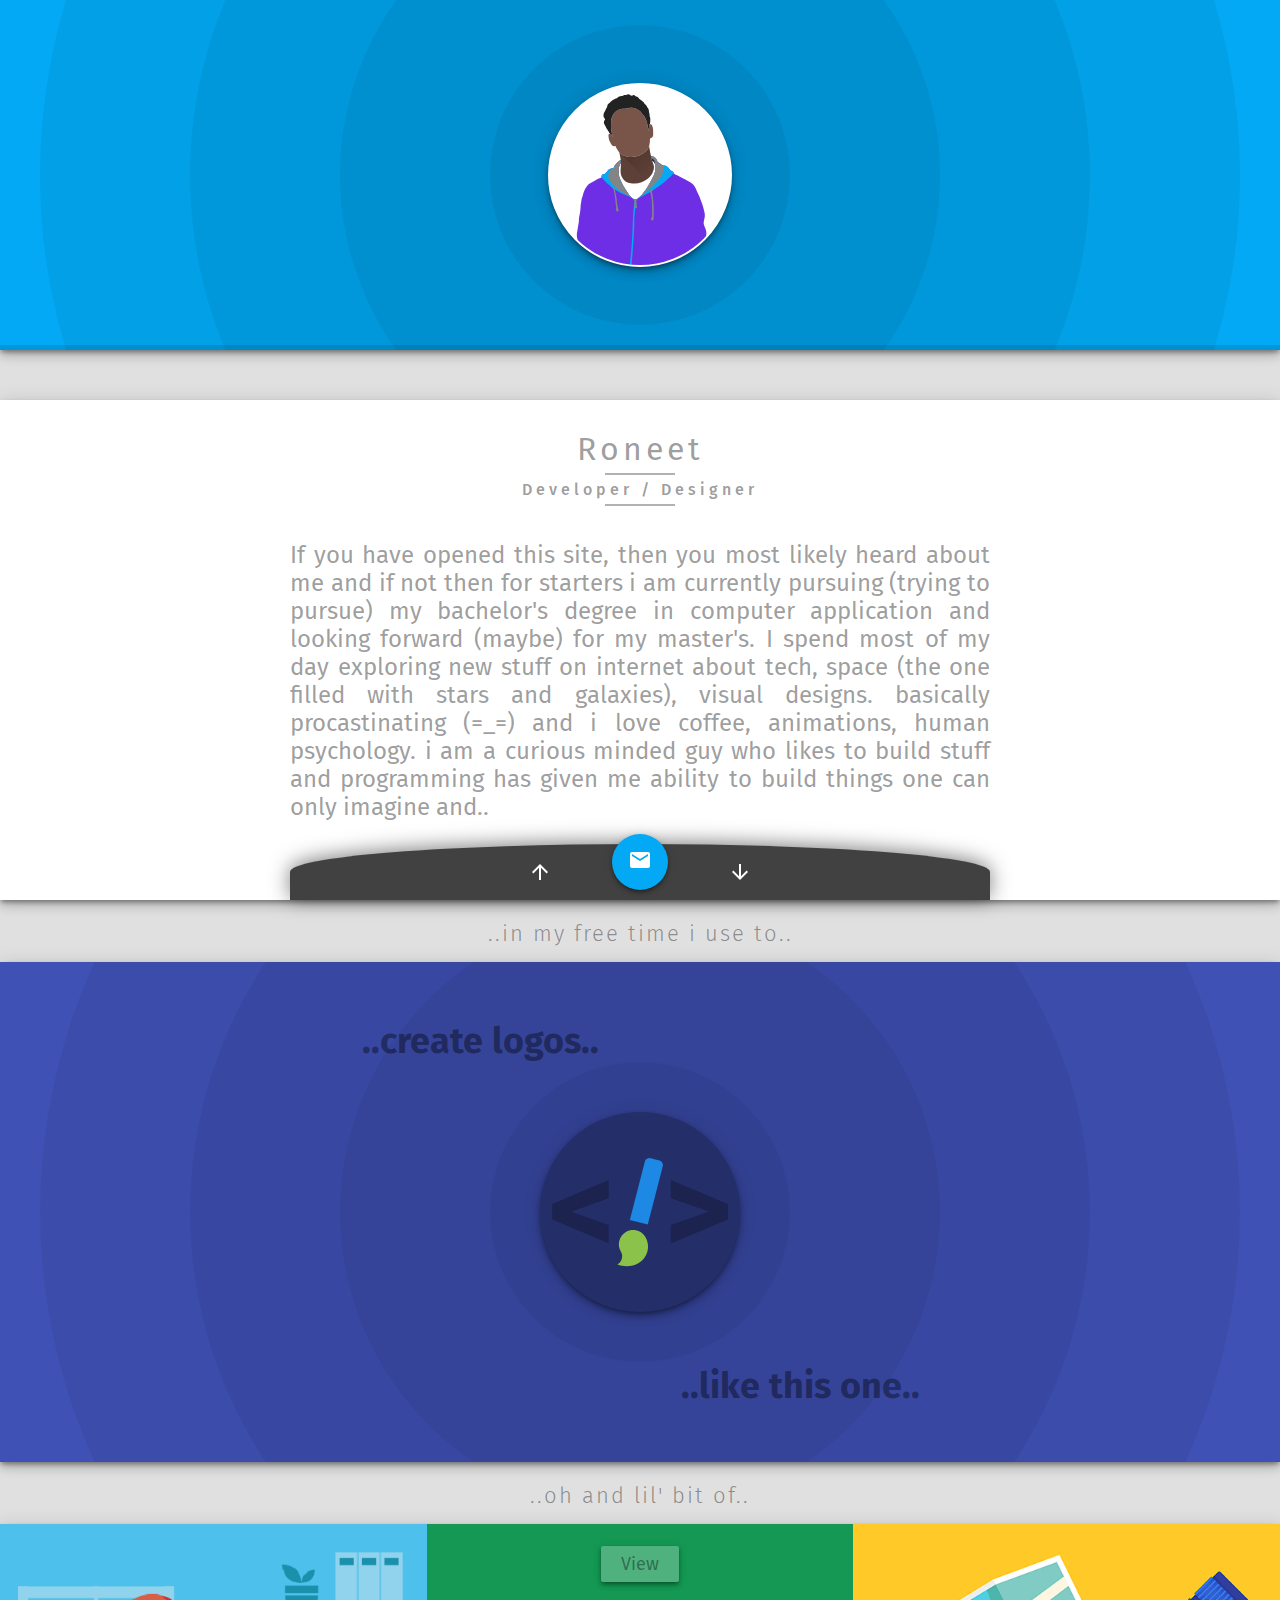
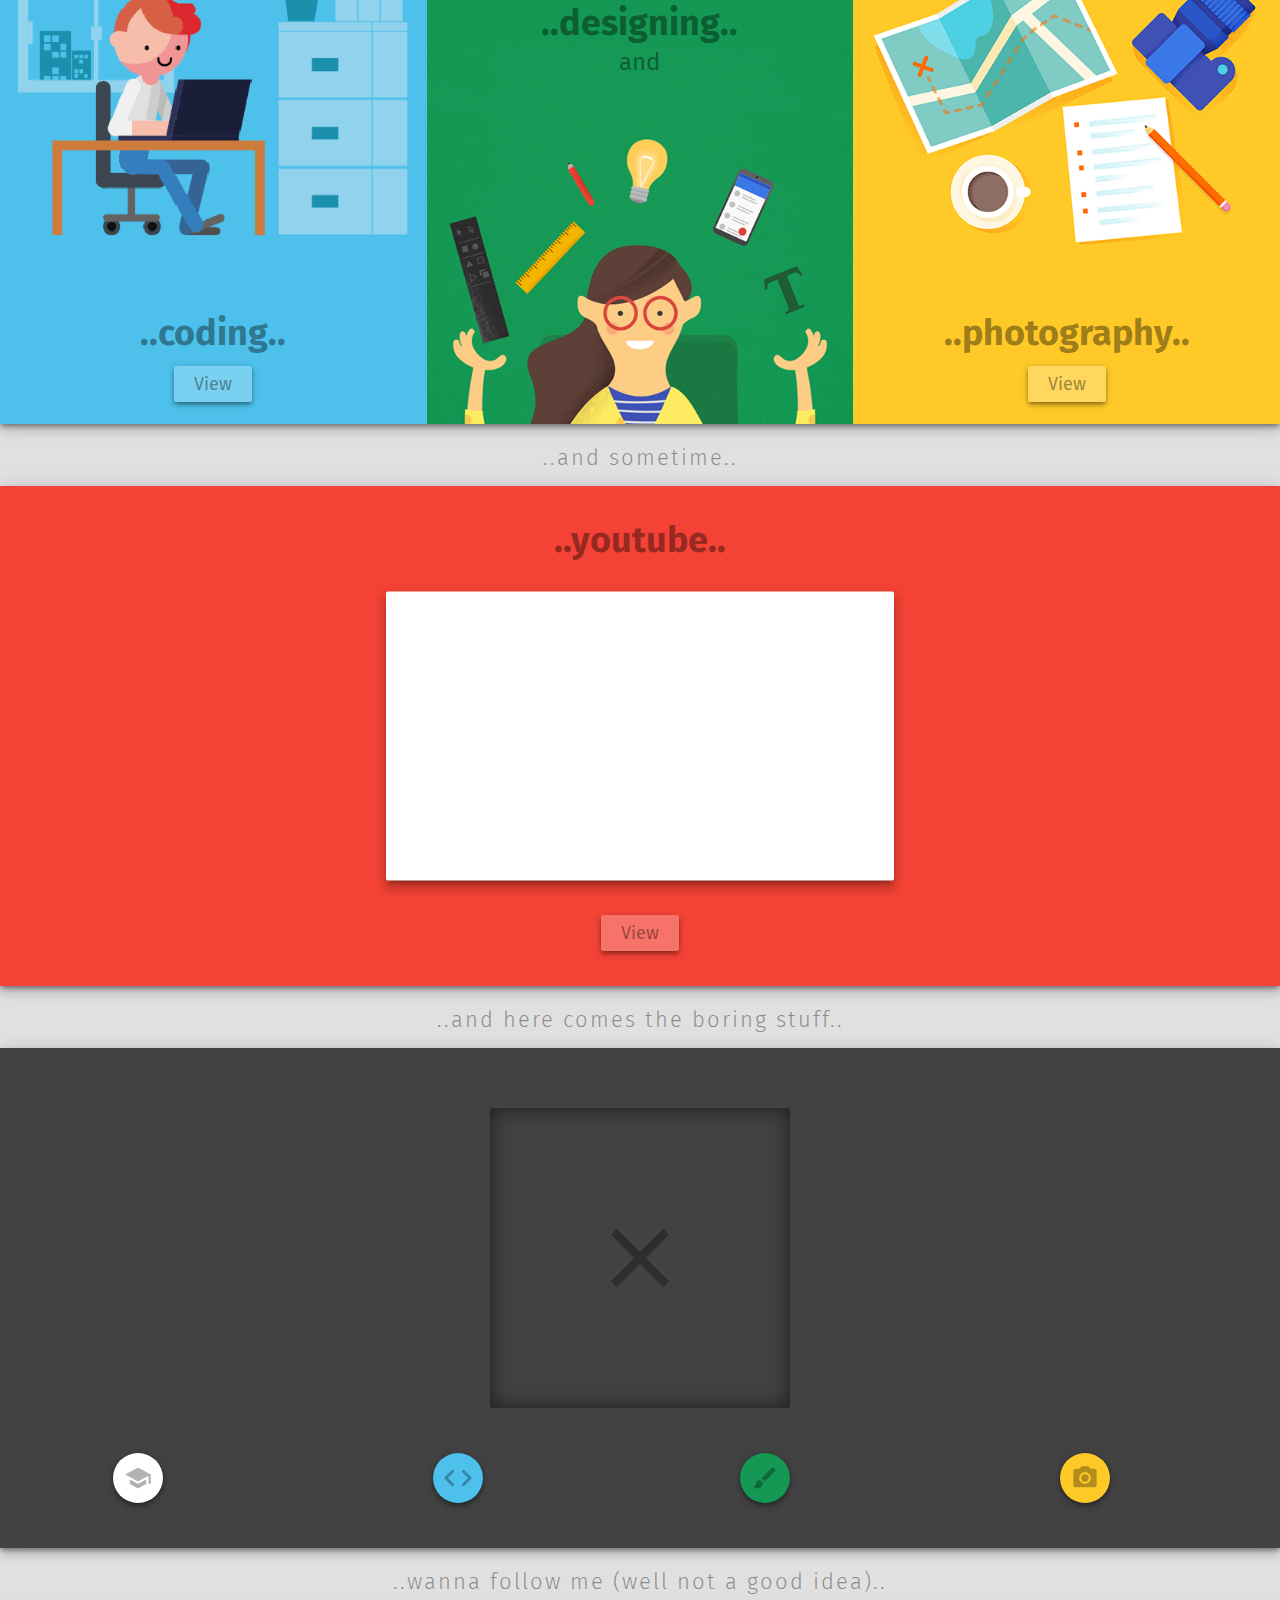
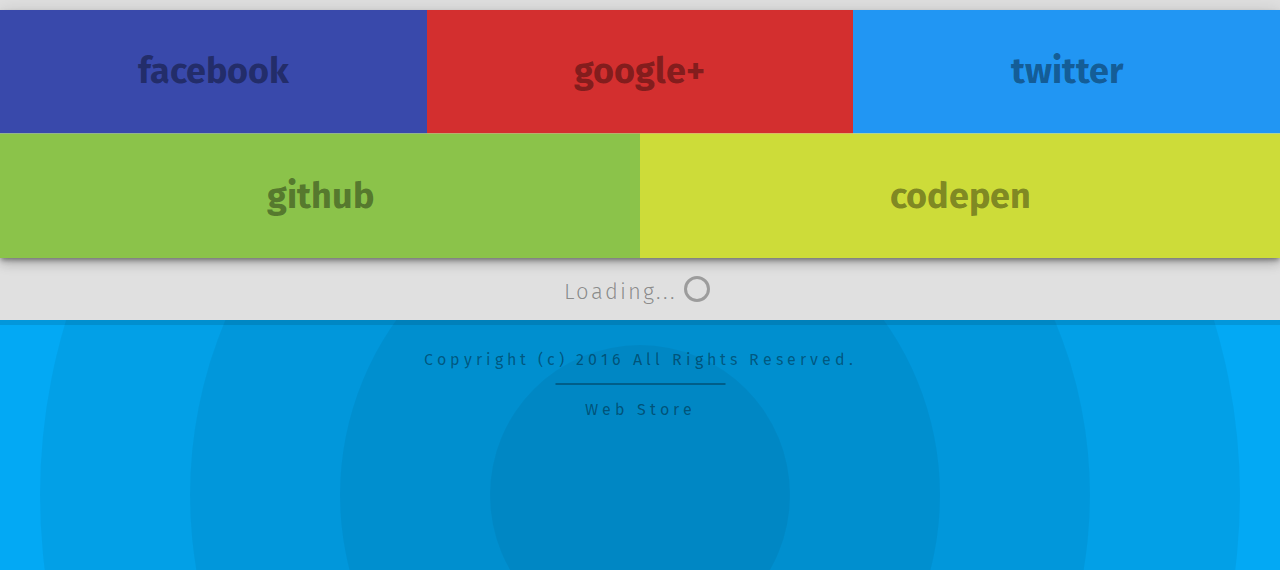
==== commit 52a65da8: "structural changes" ====
--- a/index.html
+++ b/index.html
@@ -292,7 +292,7 @@
                         <h1>facebook</h1>
                     </li>
                 </a>
-                <a target="_blank" href="https://plus.google.com/+sonuaryan33">
+                <a target="_blank" href="https://plus.google.com/+roneetparida">
                     <li class="gplus">
                         <svg viewBox="0 0 512 512">
                             <path d="M179.7 237.6L179.7 284.2 256.7 284.2C253.6 304.2 233.4 342.9 179.7 342.9 133.4 342.9 95.6 304.4 95.6 257 95.6 209.6 133.4 171.1 179.7 171.1 206.1 171.1 223.7 182.4 233.8 192.1L270.6 156.6C247 134.4 216.4 121 179.7 121 104.7 121 44 181.8 44 257 44 332.2 104.7 393 179.7 393 258 393 310 337.8 310 260.1 310 251.2 309 244.4 307.9 237.6L179.7 237.6 179.7 237.6ZM468 236.7L429.3 236.7 429.3 198 390.7 198 390.7 236.7 352 236.7 352 275.3 390.7 275.3 390.7 314 429.3 314 429.3 275.3 468 275.3"/>
@@ -373,6 +373,12 @@
                 <div class="fab-header"> </div>
                 <div class="my-icon"></div>
                 <h1 class="fab-title">Contact</h1>
+                <div class="icon-close">
+                    <svg fill="#000000" viewbox="0 0 24 24" xmlns="http://www.w3.org/2000/svg">
+                        <path d="M19 6.41L17.59 5 12 10.59 6.41 5 5 6.41 10.59 12 5 17.59 6.41 19 12 13.41 17.59 19 19 17.59 13.41 12z" fill="#fff" />
+                        <path d="M0 0h24v24H0z" fill="none" />
+                    </svg>
+                </div>
             </div>
             <div class="btn-mail">
                 <svg fill="#000000" viewbox="0 0 24 24" xmlns="http://www.w3.org/2000/svg">
@@ -403,13 +409,6 @@
                 </div>
             </div>
         </section>
-
-        <div class="icon-close">
-            <svg fill="#000000" viewbox="0 0 24 24" xmlns="http://www.w3.org/2000/svg">
-                <path d="M19 6.41L17.59 5 12 10.59 6.41 5 5 6.41 10.59 12 5 17.59 6.41 19 12 13.41 17.59 19 19 17.59 13.41 12z" fill="#fff" />
-                <path d="M0 0h24v24H0z" fill="none" />
-            </svg>
-        </div>
     </div>
 </body>
 
--- a/styles/index.min.css
+++ b/styles/index.min.css
@@ -1 +1 @@
-@keyframes gol-gol{0%,100%{transform:rotateY(0deg);border:3px solid rgba(0,0,0,0.3)}50%{transform:rotateY(180deg);border:3px solid rgba(0,0,0,0.6)}}@keyframes chapak{0%,100%{transform:translate(-50%, -50%) scale(1)}50%{transform:translate(-50%, -50%) scale(1.5)}}@keyframes jaake-aa{0%{transform:translate(-50%, -50%) scale(1)}50%{transform:translate(-50%, -50%) scale(0)}100%{background:#71c646;transform:translate(-50%, -50%) scale(1)}}*{margin:0;padding:0;font-family:'Fira Sans', sans-serif;cursor:default;-moz-user-select:none;-ms-user-select:none;-khtml-user-select:none;-webkit-user-select:none;-webkit-touch-callout:none;user-select:none}body,html{background:#e0e0e0}.wrapper,header#top,#bio,#logo-wrapper,#passions,#qualifications,#social,footer#bottom{overflow:hidden}.background-wrapper{position:relative;display:inline-block;left:50%;-webkit-transform:translateX(-50%);transform:translateX(-50%);position:absolute;width:100%;height:500px;overflow:hidden}.background-wrapper .cir-1,.background-wrapper .cir-2,.background-wrapper .cir-3,.background-wrapper .cir-4{position:relative;display:inline-block;top:50%;left:50%;-webkit-transform:translate(-50%, -50%);transform:translate(-50%, -50%);width:1200px;height:1200px;background:rgba(0,0,0,0.05);border-radius:50%}.background-wrapper .cir-2{width:900px;height:900px}.background-wrapper .cir-3{width:600px;height:600px}.background-wrapper .cir-4{width:300px;height:300px}.background-wrapper .play-ani{animation:chapak 3s cubic-bezier(0.5, 1.5, 0.5, 1.5)}h1.gutter-text{position:relative;display:inline-block;left:50%;-webkit-transform:translateX(-50%);transform:translateX(-50%);font-size:22px;color:rgba(0,0,0,0.4);padding:5px 10px 15px 10px;text-align:center;font-weight:300;letter-spacing:2px}h1.gutter-text .load{position:absolute;right:-20px;top:3px;margin-left:70px;width:20px;height:20px;border:3px solid rgba(0,0,0,0.3);border-radius:50%;animation:gol-gol 1s ease-in-out infinite}.ripple{position:relative;display:inline-block;top:50%;left:50%;-webkit-transform:translate(-50%, -50%);transform:translate(-50%, -50%);position:absolute;width:0;height:0;transition:all 0.3s ease;border-radius:50%}.logo:active .ripple{width:100%;height:100%;background-color:rgba(0,0,0,0.1)}.header{position:absolute;width:100%;height:500px;margin-bottom:15px;box-shadow:0 6px 10px 0 rgba(0,0,0,0.14),0 1px 18px 0 rgba(0,0,0,0.12),0 3px 5px -1px rgba(0,0,0,0.4);z-index:1;transition:box-shadow 0.3s ease-in-out;background:#03a9f4}.header .pro-pic{position:relative;display:inline-block;left:50%;-webkit-transform:translateX(-50%);transform:translateX(-50%);position:absolute;bottom:8px;width:180px;height:180px;border:2px solid white;background:url("../assets/me1.png");background-color:#03a9f4;background-size:cover;border-radius:50%;box-shadow:inherit;transition:all 300ms ease-in-out}.header .mini-pro{transform:translate(-50%, 35px);width:70px;height:70px}.header::after{content:"";position:absolute;width:100%;height:5px;background:rgba(0,0,0,0.1);bottom:0;z-index:-1}.header .cir-1,.header .cir-2,.header .cir-3,.header .cir-4{animation:none}.m-h-fixed{position:fixed;transform:translateY(-444px);box-shadow:0 8px 15px -2px rgba(0,0,0,0.4)}#bio{width:100%;min-height:500px;margin:565px 0 15px 0;background:#fff;box-shadow:0 6px 10px 0 rgba(0,0,0,0.14),0 1px 18px 0 rgba(0,0,0,0.12),0 3px 5px -1px rgba(0,0,0,0.4);color:rgba(0,0,0,0.4)}#bio h1,#bio h2{text-align:center;padding-top:30px;font-size:32px;font-weight:400;letter-spacing:4px}#bio h1::after,#bio h2::after{position:relative;display:inline-block;left:50%;-webkit-transform:translateX(-50%);transform:translateX(-50%);content:"";display:block;width:70px;height:2px;background:rgba(0,0,0,0.3);top:5px}#bio h2{font-size:16px;font-weight:500;padding:0;margin-top:10px}#bio p.about-me{position:relative;display:inline-block;left:50%;-webkit-transform:translateX(-50%);transform:translateX(-50%);font-size:24px;text-align:justify;width:90%;max-width:700px;padding:20px;margin:20px 0}@media only screen and (max-width: 425px){#bio p.about-me{font-size:22px}}@media only screen and (max-width: 320px){#bio p.about-me{font-size:20px}}#logo-wrapper{width:100%;height:500px;background:#3f51b5;margin-bottom:15px;box-shadow:0 6px 10px 0 rgba(0,0,0,0.14),0 1px 18px 0 rgba(0,0,0,0.12),0 3px 5px -1px rgba(0,0,0,0.4);position:relative}#logo-wrapper .logo{position:relative;display:inline-block;top:50%;left:50%;-webkit-transform:translate(-50%, -50%);transform:translate(-50%, -50%);width:200px;height:200px;border-radius:50%;background:#242f69;box-shadow:0 6px 10px 0 rgba(0,0,0,0.14),0 1px 18px 0 rgba(0,0,0,0.12),0 3px 5px -1px rgba(0,0,0,0.4);cursor:default}#logo-wrapper .logo svg .brush{fill:#8BC34A}#logo-wrapper .logo svg .stick{fill:#1E88E5}#logo-wrapper .logo svg .code{fill:rgba(0,0,0,0.25)}#logo-wrapper h1{position:relative;display:inline-block;left:50%;-webkit-transform:translateX(-50%);transform:translateX(-50%);font-size:36px;line-height:1.1;color:rgba(0,0,0,0.4);-webkit-font-smoothing:antialiased;position:absolute;text-align:center;width:100%;top:405px;margin-left:160px;transition:all 500ms ease-in-out}#logo-wrapper h1.top{top:60px;margin-left:-160px}@media only screen and (max-width: 768px){#logo-wrapper h1,#logo-wrapper h1.top{margin:0}}@media only screen and (max-width: 425px){#logo-wrapper h1,#logo-wrapper h1.top{font-size:32px}}#passions{width:100%;height:500px;margin-bottom:15px;box-shadow:0 6px 10px 0 rgba(0,0,0,0.14),0 1px 18px 0 rgba(0,0,0,0.12),0 3px 5px -1px rgba(0,0,0,0.4)}@media only screen and (max-width: 1024px){#passions{height:auto}}#passions .design-wrapper,#passions .dev-wrapper,#passions .photo-wrapper{width:33.33333%;height:500px;float:left;overflow:hidden;position:relative}@media only screen and (max-width: 1024px){#passions .design-wrapper,#passions .dev-wrapper,#passions .photo-wrapper{width:50%}}@media only screen and (max-width: 768px){#passions .design-wrapper,#passions .dev-wrapper,#passions .photo-wrapper{width:100%}}#passions .design-wrapper h1,#passions .dev-wrapper h1,#passions .photo-wrapper h1{position:relative;display:inline-block;left:50%;-webkit-transform:translateX(-50%);transform:translateX(-50%);font-size:36px;line-height:1.1;color:rgba(0,0,0,0.4);-webkit-font-smoothing:antialiased;position:absolute;bottom:70px;transition:all 500ms ease-in-out}@media only screen and (max-width: 425px){#passions .design-wrapper h1,#passions .dev-wrapper h1,#passions .photo-wrapper h1{font-size:32px}}#passions .design-wrapper h1 span,#passions .dev-wrapper h1 span,#passions .photo-wrapper h1 span{position:relative;display:inline-block;left:50%;-webkit-transform:translateX(-50%);transform:translateX(-50%);font-size:24px;font-weight:normal;top:-5px}#passions img{position:relative;display:inline-block;left:50%;-webkit-transform:translateX(-50%);transform:translateX(-50%);width:430px}#passions .dev-wrapper{background:#4dc1eb}#passions .design-wrapper{background:#149853}#passions .design-wrapper img{top:120px}#passions .design-wrapper h1{top:80px}#passions .photo-wrapper{background:#ffca28}@media only screen and (max-width: 1024px){#passions .photo-wrapper{float:none;width:100%}}#passions button{position:relative;display:inline-block;left:50%;-webkit-transform:translateX(-50%);transform:translateX(-50%);position:absolute;bottom:22px;height:36px;border:none;background:rgba(255,255,255,0.25);border-radius:2px;padding:0 20px;font-size:18px;font-weight:400;color:rgba(0,0,0,0.4);box-shadow:0 4px 5px 0 rgba(0,0,0,0.14),0 1px 10px 0 rgba(0,0,0,0.12),0 2px 4px -1px rgba(0,0,0,0.4);transition:box-shadow 0.1s ease,color 0.1s ease-in-out;cursor:default}#passions button:focus{outline:none}#passions button:active{box-shadow:0 2px 2px 0 rgba(0,0,0,0.14),0 1px 5px 0 rgba(0,0,0,0.12),0 3px 1px -2px rgba(0,0,0,0.2)}#passions button:hover{color:rgba(0,0,0,0.5)}#passions button[name=design]{bottom:442px}#qualifications{position:relative;width:100%;height:500px;background:#424242;margin-bottom:15px;box-shadow:0 6px 10px 0 rgba(0,0,0,0.14),0 1px 18px 0 rgba(0,0,0,0.12),0 3px 5px -1px rgba(0,0,0,0.4)}#qualifications .q-content{position:relative;display:inline-block;top:50%;left:50%;-webkit-transform:translate(-50%, -50%);transform:translate(-50%, -50%);position:absolute;top:42%;width:300px;height:300px;background:transparent;border-radius:2px;box-shadow:inset 0 0 20px rgba(0,0,0,0.6);overflow:hidden}#qualifications .q-content svg{position:relative;display:inline-block;top:50%;left:50%;-webkit-transform:translate(-50%, -50%);transform:translate(-50%, -50%);fill:rgba(0,0,0,0.3)}#qualifications .b-one,#qualifications .b-two,#qualifications .b-three,#qualifications .b-four,#qualifications .s-b-one,#qualifications .s-b-two,#qualifications .s-b-three,#qualifications .s-b-four{display:inline-block;position:absolute;bottom:4%;transform:translate(-50%, -50%);width:50px;height:50px;background:#fff;box-shadow:0 4px 5px 0 rgba(0,0,0,0.14),0 1px 10px 0 rgba(0,0,0,0.12),0 2px 4px -1px rgba(0,0,0,0.4);border-radius:50%;margin:0 10px;transition:all 0.3s ease-in-out;overflow:hidden}#qualifications .b-one:hover svg,#qualifications .b-two:hover svg,#qualifications .b-three:hover svg,#qualifications .b-four:hover svg,#qualifications .s-b-one:hover svg,#qualifications .s-b-two:hover svg,#qualifications .s-b-three:hover svg,#qualifications .s-b-four:hover svg{transition:fill 0.1s ease-in-out;fill:rgba(0,0,0,0.5)}#qualifications .b-one svg,#qualifications .b-two svg,#qualifications .b-three svg,#qualifications .b-four svg,#qualifications .s-b-one svg,#qualifications .s-b-two svg,#qualifications .s-b-three svg,#qualifications .s-b-four svg{position:relative;display:inline-block;top:50%;left:50%;-webkit-transform:translate(-50%, -50%);transform:translate(-50%, -50%);position:absolute;fill:rgba(0,0,0,0.3);transition:all 0.3s ease-in-out}#qualifications .b-one .edu,#qualifications .b-two .edu,#qualifications .b-three .edu,#qualifications .b-four .edu,#qualifications .s-b-one .edu,#qualifications .s-b-two .edu,#qualifications .s-b-three .edu,#qualifications .s-b-four .edu{padding:52px 18px}#qualifications .b-one .edu .title,#qualifications .b-two .edu .title,#qualifications .b-three .edu .title,#qualifications .b-four .edu .title,#qualifications .s-b-one .edu .title,#qualifications .s-b-two .edu .title,#qualifications .s-b-three .edu .title,#qualifications .s-b-four .edu .title{font-size:18px;color:rgba(0,0,0,0.6);margin:10px 0;letter-spacing:3px}#qualifications .b-one .edu .content .element,#qualifications .b-two .edu .content .element,#qualifications .b-three .edu .content .element,#qualifications .b-four .edu .content .element,#qualifications .s-b-one .edu .content .element,#qualifications .s-b-two .edu .content .element,#qualifications .s-b-three .edu .content .element,#qualifications .s-b-four .edu .content .element{margin:6px 0}#qualifications .b-one .edu .content .element .name,#qualifications .b-two .edu .content .element .name,#qualifications .b-three .edu .content .element .name,#qualifications .b-four .edu .content .element .name,#qualifications .s-b-one .edu .content .element .name,#qualifications .s-b-two .edu .content .element .name,#qualifications .s-b-three .edu .content .element .name,#qualifications .s-b-four .edu .content .element .name{color:#212121;font-size:16px;font-family:'Fira Mono';margin:4px 0}#qualifications .b-one .edu .content .element .course,#qualifications .b-two .edu .content .element .course,#qualifications .b-three .edu .content .element .course,#qualifications .b-four .edu .content .element .course,#qualifications .s-b-one .edu .content .element .course,#qualifications .s-b-two .edu .content .element .course,#qualifications .s-b-three .edu .content .element .course,#qualifications .s-b-four .edu .content .element .course{color:#424242;font-size:15px;margin:4px 0}#qualifications .b-one .edu .content .element .info,#qualifications .b-two .edu .content .element .info,#qualifications .b-three .edu .content .element .info,#qualifications .b-four .edu .content .element .info,#qualifications .s-b-one .edu .content .element .info,#qualifications .s-b-two .edu .content .element .info,#qualifications .s-b-three .edu .content .element .info,#qualifications .s-b-four .edu .content .element .info{color:#616161;font-size:14px;margin:4px 0}#qualifications .b-one .edu .content .pro-ele,#qualifications .b-two .edu .content .pro-ele,#qualifications .b-three .edu .content .pro-ele,#qualifications .b-four .edu .content .pro-ele,#qualifications .s-b-one .edu .content .pro-ele,#qualifications .s-b-two .edu .content .pro-ele,#qualifications .s-b-three .edu .content .pro-ele,#qualifications .s-b-four .edu .content .pro-ele{margin:0 0 25px 0}#qualifications .b-one .edu .content .pro-ele .name,#qualifications .b-two .edu .content .pro-ele .name,#qualifications .b-three .edu .content .pro-ele .name,#qualifications .b-four .edu .content .pro-ele .name,#qualifications .s-b-one .edu .content .pro-ele .name,#qualifications .s-b-two .edu .content .pro-ele .name,#qualifications .s-b-three .edu .content .pro-ele .name,#qualifications .s-b-four .edu .content .pro-ele .name{margin:12px 0;color:rgba(0,0,0,0.5)}#qualifications .b-one .edu .content hr,#qualifications .b-two .edu .content hr,#qualifications .b-three .edu .content hr,#qualifications .b-four .edu .content hr,#qualifications .s-b-one .edu .content hr,#qualifications .s-b-two .edu .content hr,#qualifications .s-b-three .edu .content hr,#qualifications .s-b-four .edu .content hr{background-color:#9e9e9e;height:1px;border:0;margin:12px 0}#qualifications .b-one .edu .progress-wrapper,#qualifications .b-two .edu .progress-wrapper,#qualifications .b-three .edu .progress-wrapper,#qualifications .b-four .edu .progress-wrapper,#qualifications .s-b-one .edu .progress-wrapper,#qualifications .s-b-two .edu .progress-wrapper,#qualifications .s-b-three .edu .progress-wrapper,#qualifications .s-b-four .edu .progress-wrapper{width:100%;height:4px;background:rgba(0,0,0,0.1);border-radius:4px}#qualifications .b-one .edu .progress-wrapper .progress-value,#qualifications .b-two .edu .progress-wrapper .progress-value,#qualifications .b-three .edu .progress-wrapper .progress-value,#qualifications .b-four .edu .progress-wrapper .progress-value,#qualifications .s-b-one .edu .progress-wrapper .progress-value,#qualifications .s-b-two .edu .progress-wrapper .progress-value,#qualifications .s-b-three .edu .progress-wrapper .progress-value,#qualifications .s-b-four .edu .progress-wrapper .progress-value{width:65%;height:4px;background:rgba(0,0,0,0.2);border-radius:4px}#qualifications .b-one .edu .progress-wrapper .progress-value .progress-dot,#qualifications .b-two .edu .progress-wrapper .progress-value .progress-dot,#qualifications .b-three .edu .progress-wrapper .progress-value .progress-dot,#qualifications .b-four .edu .progress-wrapper .progress-value .progress-dot,#qualifications .s-b-one .edu .progress-wrapper .progress-value .progress-dot,#qualifications .s-b-two .edu .progress-wrapper .progress-value .progress-dot,#qualifications .s-b-three .edu .progress-wrapper .progress-value .progress-dot,#qualifications .s-b-four .edu .progress-wrapper .progress-value .progress-dot{position:relative;display:inline-block;top:50%;left:50%;-webkit-transform:translate(-50%, -50%);transform:translate(-50%, -50%);transform:translate(-50%, -50%) rotate(-136deg);left:100%;width:18px;height:18px;border-radius:50%;background:#fff;transition:all 0.15s ease-in-out}#qualifications .b-one .edu .progress-wrapper .progress-value .progress-dot:active,#qualifications .b-two .edu .progress-wrapper .progress-value .progress-dot:active,#qualifications .b-three .edu .progress-wrapper .progress-value .progress-dot:active,#qualifications .b-four .edu .progress-wrapper .progress-value .progress-dot:active,#qualifications .s-b-one .edu .progress-wrapper .progress-value .progress-dot:active,#qualifications .s-b-two .edu .progress-wrapper .progress-value .progress-dot:active,#qualifications .s-b-three .edu .progress-wrapper .progress-value .progress-dot:active,#qualifications .s-b-four .edu .progress-wrapper .progress-value .progress-dot:active{width:25px;height:25px;background:rgba(0,0,0,0.3);border-radius:0 20px 20px;transform:translate(-50%, -160%) rotate(-136deg)}#qualifications .b-one .edu .progress-wrapper .progress-value .reverse-dot,#qualifications .b-two .edu .progress-wrapper .progress-value .reverse-dot,#qualifications .b-three .edu .progress-wrapper .progress-value .reverse-dot,#qualifications .b-four .edu .progress-wrapper .progress-value .reverse-dot,#qualifications .s-b-one .edu .progress-wrapper .progress-value .reverse-dot,#qualifications .s-b-two .edu .progress-wrapper .progress-value .reverse-dot,#qualifications .s-b-three .edu .progress-wrapper .progress-value .reverse-dot,#qualifications .s-b-four .edu .progress-wrapper .progress-value .reverse-dot{transform:translate(-50%, -50%) rotate(44deg)}#qualifications .b-one .edu .progress-wrapper .progress-value .reverse-dot:active,#qualifications .b-two .edu .progress-wrapper .progress-value .reverse-dot:active,#qualifications .b-three .edu .progress-wrapper .progress-value .reverse-dot:active,#qualifications .b-four .edu .progress-wrapper .progress-value .reverse-dot:active,#qualifications .s-b-one .edu .progress-wrapper .progress-value .reverse-dot:active,#qualifications .s-b-two .edu .progress-wrapper .progress-value .reverse-dot:active,#qualifications .s-b-three .edu .progress-wrapper .progress-value .reverse-dot:active,#qualifications .s-b-four .edu .progress-wrapper .progress-value .reverse-dot:active{transform:translate(-50%, 60%) rotate(44deg)}#qualifications .b-one .edu .progress-wrapper .progress-value .reverse-dot span,#qualifications .b-two .edu .progress-wrapper .progress-value .reverse-dot span,#qualifications .b-three .edu .progress-wrapper .progress-value .reverse-dot span,#qualifications .b-four .edu .progress-wrapper .progress-value .reverse-dot span,#qualifications .s-b-one .edu .progress-wrapper .progress-value .reverse-dot span,#qualifications .s-b-two .edu .progress-wrapper .progress-value .reverse-dot span,#qualifications .s-b-three .edu .progress-wrapper .progress-value .reverse-dot span,#qualifications .s-b-four .edu .progress-wrapper .progress-value .reverse-dot span{transform:translate(-50%, -50%) rotate(-44deg);top:45%;left:50%}#qualifications .b-one .edu .progress-wrapper .progress-value span,#qualifications .b-two .edu .progress-wrapper .progress-value span,#qualifications .b-three .edu .progress-wrapper .progress-value span,#qualifications .b-four .edu .progress-wrapper .progress-value span,#qualifications .s-b-one .edu .progress-wrapper .progress-value span,#qualifications .s-b-two .edu .progress-wrapper .progress-value span,#qualifications .s-b-three .edu .progress-wrapper .progress-value span,#qualifications .s-b-four .edu .progress-wrapper .progress-value span{position:relative;display:inline-block;top:50%;left:50%;-webkit-transform:translate(-50%, -50%);transform:translate(-50%, -50%);top:35%;left:45%;font-size:14px;color:#fff;transform:translate(-50%, -50%) rotate(136deg);cursor:pointer}#qualifications .b-one .edu .progress-wrapper .web-d-value,#qualifications .b-two .edu .progress-wrapper .web-d-value,#qualifications .b-three .edu .progress-wrapper .web-d-value,#qualifications .b-four .edu .progress-wrapper .web-d-value,#qualifications .s-b-one .edu .progress-wrapper .web-d-value,#qualifications .s-b-two .edu .progress-wrapper .web-d-value,#qualifications .s-b-three .edu .progress-wrapper .web-d-value,#qualifications .s-b-four .edu .progress-wrapper .web-d-value{width:75%}#qualifications .b-one .edu .progress-wrapper .a-d-value,#qualifications .b-two .edu .progress-wrapper .a-d-value,#qualifications .b-three .edu .progress-wrapper .a-d-value,#qualifications .b-four .edu .progress-wrapper .a-d-value,#qualifications .s-b-one .edu .progress-wrapper .a-d-value,#qualifications .s-b-two .edu .progress-wrapper .a-d-value,#qualifications .s-b-three .edu .progress-wrapper .a-d-value,#qualifications .s-b-four .edu .progress-wrapper .a-d-value{width:65%}#qualifications .b-one .edu .progress-wrapper .illu-value,#qualifications .b-two .edu .progress-wrapper .illu-value,#qualifications .b-three .edu .progress-wrapper .illu-value,#qualifications .b-four .edu .progress-wrapper .illu-value,#qualifications .s-b-one .edu .progress-wrapper .illu-value,#qualifications .s-b-two .edu .progress-wrapper .illu-value,#qualifications .s-b-three .edu .progress-wrapper .illu-value,#qualifications .s-b-four .edu .progress-wrapper .illu-value{width:65%}#qualifications .b-one .edu .progress-wrapper .icono-value,#qualifications .b-two .edu .progress-wrapper .icono-value,#qualifications .b-three .edu .progress-wrapper .icono-value,#qualifications .b-four .edu .progress-wrapper .icono-value,#qualifications .s-b-one .edu .progress-wrapper .icono-value,#qualifications .s-b-two .edu .progress-wrapper .icono-value,#qualifications .s-b-three .edu .progress-wrapper .icono-value,#qualifications .s-b-four .edu .progress-wrapper .icono-value{width:80%}#qualifications .b-one .edu .progress-wrapper .ux-ui-value,#qualifications .b-two .edu .progress-wrapper .ux-ui-value,#qualifications .b-three .edu .progress-wrapper .ux-ui-value,#qualifications .b-four .edu .progress-wrapper .ux-ui-value,#qualifications .s-b-one .edu .progress-wrapper .ux-ui-value,#qualifications .s-b-two .edu .progress-wrapper .ux-ui-value,#qualifications .s-b-three .edu .progress-wrapper .ux-ui-value,#qualifications .s-b-four .edu .progress-wrapper .ux-ui-value{width:70%}#qualifications .b-one .edu .progress-wrapper .photo-cap-value,#qualifications .b-two .edu .progress-wrapper .photo-cap-value,#qualifications .b-three .edu .progress-wrapper .photo-cap-value,#qualifications .b-four .edu .progress-wrapper .photo-cap-value,#qualifications .s-b-one .edu .progress-wrapper .photo-cap-value,#qualifications .s-b-two .edu .progress-wrapper .photo-cap-value,#qualifications .s-b-three .edu .progress-wrapper .photo-cap-value,#qualifications .s-b-four .edu .progress-wrapper .photo-cap-value{width:75%}#qualifications .b-one .edu .progress-wrapper .p-edit-value,#qualifications .b-two .edu .progress-wrapper .p-edit-value,#qualifications .b-three .edu .progress-wrapper .p-edit-value,#qualifications .b-four .edu .progress-wrapper .p-edit-value,#qualifications .s-b-one .edu .progress-wrapper .p-edit-value,#qualifications .s-b-two .edu .progress-wrapper .p-edit-value,#qualifications .s-b-three .edu .progress-wrapper .p-edit-value,#qualifications .s-b-four .edu .progress-wrapper .p-edit-value{width:85%}#qualifications .b-one .edu .progress-wrapper .photo-mani-value,#qualifications .b-two .edu .progress-wrapper .photo-mani-value,#qualifications .b-three .edu .progress-wrapper .photo-mani-value,#qualifications .b-four .edu .progress-wrapper .photo-mani-value,#qualifications .s-b-one .edu .progress-wrapper .photo-mani-value,#qualifications .s-b-two .edu .progress-wrapper .photo-mani-value,#qualifications .s-b-three .edu .progress-wrapper .photo-mani-value,#qualifications .s-b-four .edu .progress-wrapper .photo-mani-value{width:80%}#qualifications .b-one .hide,#qualifications .b-two .hide,#qualifications .b-three .hide,#qualifications .b-four .hide,#qualifications .s-b-one .hide,#qualifications .s-b-two .hide,#qualifications .s-b-three .hide,#qualifications .s-b-four .hide{display:none}#qualifications .b-one .shift,#qualifications .b-two .shift,#qualifications .b-three .shift,#qualifications .b-four .shift,#qualifications .s-b-one .shift,#qualifications .s-b-two .shift,#qualifications .s-b-three .shift,#qualifications .s-b-four .shift{top:10%}#qualifications .b-one,#qualifications .s-b-one{left:10%}#qualifications .b-two{background:#4dc1eb;left:35%}#qualifications .b-two svg{transform:translate(-50%, -50%) scale(1.2)}#qualifications .s-b-two{left:35%}#qualifications .b-three,#qualifications .s-b-three{background:#149853;left:59%}#qualifications .b-four,#qualifications .s-b-four{background:#ffca28;left:84%}#qualifications .s-reset{background:transparent;box-shadow:inset 0 0 10px rgba(0,0,0,0.5)}#qualifications .b-open{width:300px;height:300px;position:absolute;display:inline-block;bottom:-2%;left:50%;transform:translate(-50%, -50%);border-radius:2px;margin:0}#social{width:100%;height:248px;background:#fff;margin-bottom:15px;box-shadow:0 6px 10px 0 rgba(0,0,0,0.14),0 1px 18px 0 rgba(0,0,0,0.12),0 3px 5px -1px rgba(0,0,0,0.4)}#social ul.list{position:relative;display:inline-block;top:50%;left:50%;-webkit-transform:translate(-50%, -50%);transform:translate(-50%, -50%);list-style:none;width:100%}#social ul.list li{width:33.33333%;height:124px;float:left;cursor:default}#social ul.list li h1{position:relative;display:inline-block;top:50%;left:50%;-webkit-transform:translate(-50%, -50%);transform:translate(-50%, -50%);font-size:36px;line-height:1.1;color:rgba(0,0,0,0.4);-webkit-font-smoothing:antialiased;transition:color 100ms ease-in-out,letter-spacing 150ms ease-in-out}@media only screen and (max-width: 700px){#social ul.list li h1{display:none}}@media only screen and (max-width: 425px){#social ul.list li h1{font-size:32px}}#social ul.list li:hover h1{letter-spacing:8px}#social ul.list li svg{position:relative;display:inline-block;top:50%;left:50%;-webkit-transform:translate(-50%, -50%);transform:translate(-50%, -50%);fill:rgba(0,0,0,0.4);width:70px;display:none;transition:fill 0.1s ease-in-out}#social ul.list li svg:hover{fill:rgba(0,0,0,0.5)}@media only screen and (max-width: 700px){#social ul.list li svg{display:inline-block}}#social ul.list li.github,#social ul.list li.codepen{height:125px;width:50%}#social .fb{background:#3949AB}#social .gplus{background:#D32F2F}#social .twitter{background:#2196f3}#social .github{background:#8bc34a}#social .codepen{background:#cddc39}footer#bottom{position:relative;width:100%;height:250px;background:#03a9f4}footer#bottom h1{position:relative;display:inline-block;left:50%;-webkit-transform:translateX(-50%);transform:translateX(-50%);color:rgba(0,0,0,0.4);text-align:center;font-size:16px;font-weight:400;letter-spacing:4px;line-height:40px;top:20px;padding:0px 10px}footer#bottom h1::after{content:"";position:relative;display:inline-block;left:50%;-webkit-transform:translateX(-50%);transform:translateX(-50%);width:170px;height:2px;background:rgba(0,0,0,0.3);position:absolute;bottom:-5px}footer#bottom h1.cm{cursor:default;transition:all 150ms ease-in-out;top:30px;padding:0px 10px}footer#bottom h1.cm:hover{color:rgba(0,0,0,0.5);font-weight:500}footer#bottom h1.cm::after{content:none}footer#bottom::before{content:"";position:absolute;width:100%;height:5px;background:rgba(0,0,0,0.1);top:0}footer#bottom .cir-1,footer#bottom .cir-2,footer#bottom .cir-3,footer#bottom .cir-4{animation:none}footer#bottom a:focus{outline:none}#fab-bar{position:relative;display:inline-block;left:50%;-webkit-transform:translateX(-50%);transform:translateX(-50%);width:700px;height:56px;background:#414141;position:fixed;bottom:0;box-shadow:0 -2px 20px rgba(0,0,0,0.5);border-radius:50% 50% 0% 0%;z-index:1}#fab-bar .up-arrow,#fab-bar .down-arrow{position:relative;display:inline-block;top:50%;left:50%;-webkit-transform:translate(-50%, -50%);transform:translate(-50%, -50%);width:40px;height:40px;position:absolute;border-radius:50%;margin-left:-100px;transition:all 200ms ease-in-out}#fab-bar .up-arrow a,#fab-bar .down-arrow a{cursor:default}#fab-bar .up-arrow a svg,#fab-bar .down-arrow a svg{position:relative;display:inline-block;top:50%;left:50%;-webkit-transform:translate(-50%, -50%);transform:translate(-50%, -50%);width:24px;height:24px;fill:#fff}#fab-bar .down-arrow{margin-left:100px}#fab-bar .up-arrow:hover,#fab-bar .down-arrow:hover{background-color:rgba(0,0,0,0.1)}#fab-bar .up-arrow:active,#fab-bar .down-arrow:active{background-color:rgba(0,0,0,0.2)}.fab-header-wrapper{overflow:hidden;height:56px;position:relative}.fab{position:relative;display:inline-block;left:50%;-webkit-transform:translateX(-50%);transform:translateX(-50%);width:56px;height:56px;border-radius:50%;background:#03a9f4;z-index:1;position:fixed;bottom:10px;box-shadow:0 4px 5px 0 rgba(0,0,0,0.14),0 1px 10px 0 rgba(0,0,0,0.12),0 2px 4px -1px rgba(0,0,0,0.4);transition:all 400ms ease-in-out;cursor:default}.fab:hover{box-shadow:0 12px 16px 1px rgba(0,0,0,0.14),0 4px 22px 3px rgba(0,0,0,0.12),0 6px 7px -4px rgba(0,0,0,0.4)}.fab .fab-header{position:relative;display:inline-block;top:50%;left:50%;-webkit-transform:translate(-50%, -50%);transform:translate(-50%, -50%);background:#03a9f4;width:0;height:0;border-radius:50%;transition:all 200ms ease-in-out}.fab .fab-header-badlo{background:#71c646}.fab .btn-mail{position:relative;display:inline-block;top:50%;left:50%;-webkit-transform:translate(-50%, -50%);transform:translate(-50%, -50%);position:absolute}.fab .btn-mail svg{width:24px;height:24px}.fab .form-wrapper{padding:24px 24px 24px;min-height:250px;line-height:1.25em;overflow:hidden}.fab .form-wrapper .text-input{width:100%;margin-top:8px;margin-bottom:8px;padding:.3125em;border:none;border-radius:0;border-bottom:1px solid #03a9f4;background-color:inherit;transition:border-color .3s;color:inherit;font-size:1em;font-weight:400;display:inline-block;vertical-align:top;outline:0;box-sizing:border-box}.fab .form-wrapper .text-input:not(:focus){border-bottom-color:rgba(0,0,0,0.12)}.fab .form-wrapper textarea{resize:none;word-wrap:break-word}.fab .form-wrapper .button-wrapper{position:relative;width:100%;height:85px}.fab .form-wrapper .button-wrapper .button{position:relative;display:inline-block;top:50%;left:50%;-webkit-transform:translate(-50%, -50%);transform:translate(-50%, -50%);width:52px;height:52px;border-radius:50%;transform:translate(-50%, -50%) scale(1);transition:all 350ms ease-in-out;box-shadow:0 4px 5px 0 rgba(0,0,0,0.14),0 1px 10px 0 rgba(0,0,0,0.12),0 2px 4px -1px rgba(0,0,0,0.4);background-color:#03a9f4;cursor:default;border:none;outline:0;-webkit-tap-highlight-color:transparent}.fab .form-wrapper .button-wrapper .button .svg-wrapper{width:100%;height:100%;border-radius:50%;transition:background 0.2s ease-in-out;cursor:default}.fab .form-wrapper .button-wrapper .button .svg-wrapper svg.send,.fab .form-wrapper .button-wrapper .button .svg-wrapper svg.done{position:relative;display:inline-block;top:50%;left:50%;-webkit-transform:translate(-50%, -50%);transform:translate(-50%, -50%);width:22px;height:22px;margin-left:2px;position:absolute;fill:white}.fab .form-wrapper .button-wrapper .button .svg-wrapper svg.done{width:30px;height:30px;margin-left:0}.fab .form-wrapper .button-wrapper .button:active .svg-wrapper{background:rgba(0,0,0,0.15)}.fab .form-wrapper .button-wrapper .f-btn-off{animation:jaake-aa 0.7s ease-in-out 1;animation-fill-mode:forwards}.fab-open{width:350px;height:400px;margin:0;border-radius:2px;z-index:2;bottom:50%;left:50%;transform:translate(-50%, 50%);transition:all 350ms ease-in-out;background:#fff;cursor:default}.fab-open:hover{box-shadow:0 4px 5px 0 rgba(0,0,0,0.14),0 1px 10px 0 rgba(0,0,0,0.12),0 2px 4px -1px rgba(0,0,0,0.4)}@media only screen and (max-width: 425px){.fab-open{width:100%;height:100%}}.fab-open .fab-header-open{width:400px;height:400px;transform:translate(-50%, -50%) scale(1);transition:all 700ms ease-in-out;position:absolute}@media only screen and (max-width: 425px){.fab-open .fab-header-open{width:430px;height:430px}}h1.fab-title{position:relative;display:inline-block;top:50%;left:50%;-webkit-transform:translate(-50%, -50%);transform:translate(-50%, -50%);position:absolute;color:white;font-weight:300;font-size:24px;cursor:default}.icon-close{position:fixed;top:8px;right:8px;z-index:-1;float:right;width:40px;height:40px;border-radius:50%;transition:background 200ms ease-in-out}@media only screen and (max-width: 425px){.icon-close{z-index:2}}.icon-close:hover{background:rgba(0,0,0,0.1)}.icon-close:active{background:rgba(0,0,0,0.2)}.icon-close svg{position:relative;display:inline-block;top:50%;left:50%;-webkit-transform:translate(-50%, -50%);transform:translate(-50%, -50%);width:24px;height:24px}.overlay{width:100%;height:100%;background:rgba(0,0,0,0.4);position:fixed;z-index:2}
+@keyframes gol-gol{0%,100%{transform:rotateY(0deg);border:3px solid rgba(0,0,0,0.3)}50%{transform:rotateY(180deg);border:3px solid rgba(0,0,0,0.6)}}@keyframes chapak{0%,100%{transform:translate(-50%, -50%) scale(1)}50%{transform:translate(-50%, -50%) scale(1.5)}}@keyframes jaake-aa{0%{transform:translate(-50%, -50%) scale(1)}50%{transform:translate(-50%, -50%) scale(0)}100%{background:#71c646;transform:translate(-50%, -50%) scale(1)}}*{margin:0;padding:0;font-family:'Fira Sans', sans-serif;cursor:default}*::selection{background:rgba(0,0,0,0.2)}body,html{background:#e0e0e0}.wrapper,header#top,#bio,#logo-wrapper,#passions,section#youtube,#qualifications,#social,footer#bottom{overflow:hidden;max-width:1400px;margin:0 auto}.background-wrapper{position:relative;display:inline-block;left:50%;-webkit-transform:translateX(-50%);transform:translateX(-50%);position:absolute;width:100%;height:350px;overflow:hidden}.background-wrapper .cir-1,.background-wrapper .cir-2,.background-wrapper .cir-3,.background-wrapper .cir-4{position:relative;display:inline-block;top:50%;left:50%;-webkit-transform:translate(-50%, -50%);transform:translate(-50%, -50%);width:1200px;height:1200px;background:rgba(0,0,0,0.05);border-radius:50%}.background-wrapper .cir-2{width:900px;height:900px}.background-wrapper .cir-3{width:600px;height:600px}.background-wrapper .cir-4{width:300px;height:300px}.background-wrapper .play-ani{animation:chapak 3s cubic-bezier(0.5, 1.5, 0.5, 1.5)}h1.gutter-text{position:relative;display:inline-block;left:50%;-webkit-transform:translateX(-50%);transform:translateX(-50%);font-size:22px;color:rgba(0,0,0,0.4);padding:5px 10px 15px 10px;text-align:center;font-weight:300;letter-spacing:2px}h1.gutter-text .load{position:absolute;right:-20px;top:3px;margin-left:70px;width:20px;height:20px;border:3px solid rgba(0,0,0,0.3);border-radius:50%;animation:gol-gol 1s ease-in-out infinite}.ripple{position:relative;display:inline-block;top:50%;left:50%;-webkit-transform:translate(-50%, -50%);transform:translate(-50%, -50%);position:absolute;width:0;height:0;transition:all 0.3s ease;border-radius:50%}.logo:active .ripple{width:100%;height:100%;background-color:rgba(0,0,0,0.1)}.header{position:relative;width:100%;height:350px;left:0;margin-bottom:50px;box-shadow:0 6px 10px 0 rgba(0,0,0,0.14),0 1px 18px 0 rgba(0,0,0,0.12),0 3px 5px -1px rgba(0,0,0,0.4);z-index:1;transition:box-shadow 0.3s ease-in-out;background:#03a9f4;overflow:hidden}.header .pro-pic{position:relative;display:inline-block;top:50%;left:50%;-webkit-transform:translate(-50%, -50%);transform:translate(-50%, -50%);bottom:8px;width:180px;height:180px;border:2px solid white;background:url("../assets/me1.svg");background-color:#fff;background-size:90%;background-position:center;border-radius:50%;box-shadow:inherit;transition:all 300ms ease-in-out}.header .mini-pro{transform:translate(-50%, 35px);width:70px;height:70px}.header::after{content:"";position:absolute;width:100%;height:5px;background:rgba(0,0,0,0.1);bottom:0;left:0;z-index:-1}.header .cir-1,.header .cir-2,.header .cir-3,.header .cir-4{animation:none}#bio{width:100%;min-height:500px;margin-bottom:15px;background:#fff;box-shadow:0 6px 10px 0 rgba(0,0,0,0.14),0 1px 18px 0 rgba(0,0,0,0.12),0 3px 5px -1px rgba(0,0,0,0.4);color:rgba(0,0,0,0.4)}#bio h1,#bio h2{text-align:center;padding-top:30px;font-size:32px;font-weight:400;letter-spacing:4px}#bio h1::after,#bio h2::after{position:relative;display:inline-block;left:50%;-webkit-transform:translateX(-50%);transform:translateX(-50%);content:"";display:block;width:70px;height:2px;background:rgba(0,0,0,0.3);top:5px}#bio h2{font-size:16px;font-weight:500;padding:0;margin-top:10px}#bio p.about-me{position:relative;display:inline-block;left:50%;-webkit-transform:translateX(-50%);transform:translateX(-50%);font-size:24px;text-align:justify;width:90%;max-width:700px;padding:20px;margin:20px 0}@media only screen and (max-width: 425px){#bio p.about-me{font-size:22px}}@media only screen and (max-width: 320px){#bio p.about-me{font-size:20px}}#logo-wrapper{width:100%;height:500px;background:#3f51b5;margin-bottom:15px;box-shadow:0 6px 10px 0 rgba(0,0,0,0.14),0 1px 18px 0 rgba(0,0,0,0.12),0 3px 5px -1px rgba(0,0,0,0.4);position:relative}#logo-wrapper .background-wrapper{height:500px}#logo-wrapper .logo{position:relative;display:inline-block;top:50%;left:50%;-webkit-transform:translate(-50%, -50%);transform:translate(-50%, -50%);width:200px;height:200px;border-radius:50%;background:#242f69;box-shadow:0 6px 10px 0 rgba(0,0,0,0.14),0 1px 18px 0 rgba(0,0,0,0.12),0 3px 5px -1px rgba(0,0,0,0.4);cursor:default}#logo-wrapper .logo svg .brush{fill:#8BC34A}#logo-wrapper .logo svg .stick{fill:#1E88E5}#logo-wrapper .logo svg .code{fill:rgba(0,0,0,0.25)}#logo-wrapper h1{position:relative;display:inline-block;left:50%;-webkit-transform:translateX(-50%);transform:translateX(-50%);font-size:36px;line-height:1.1;color:rgba(0,0,0,0.4);-webkit-font-smoothing:antialiased;position:absolute;text-align:center;width:100%;top:405px;margin-left:160px;transition:all 500ms ease-in-out}#logo-wrapper h1.top{top:60px;margin-left:-160px}@media only screen and (max-width: 768px){#logo-wrapper h1,#logo-wrapper h1.top{margin:0}}@media only screen and (max-width: 425px){#logo-wrapper h1,#logo-wrapper h1.top{font-size:32px}}#passions{width:100%;height:500px;margin-bottom:15px;box-shadow:0 6px 10px 0 rgba(0,0,0,0.14),0 1px 18px 0 rgba(0,0,0,0.12),0 3px 5px -1px rgba(0,0,0,0.4)}@media only screen and (max-width: 1024px){#passions{height:auto}}#passions .design-wrapper,#passions .dev-wrapper,#passions .photo-wrapper{width:33.33333%;height:500px;float:left;overflow:hidden;position:relative}@media only screen and (max-width: 1024px){#passions .design-wrapper,#passions .dev-wrapper,#passions .photo-wrapper{width:50%}}@media only screen and (max-width: 768px){#passions .design-wrapper,#passions .dev-wrapper,#passions .photo-wrapper{width:100%}}#passions .design-wrapper h1,#passions .dev-wrapper h1,#passions .photo-wrapper h1{position:relative;display:inline-block;left:50%;-webkit-transform:translateX(-50%);transform:translateX(-50%);font-size:36px;line-height:1.1;color:rgba(0,0,0,0.4);-webkit-font-smoothing:antialiased;position:absolute;bottom:70px;transition:all 500ms ease-in-out}@media only screen and (max-width: 425px){#passions .design-wrapper h1,#passions .dev-wrapper h1,#passions .photo-wrapper h1{font-size:32px}}#passions .design-wrapper h1 span,#passions .dev-wrapper h1 span,#passions .photo-wrapper h1 span{position:relative;display:inline-block;left:50%;-webkit-transform:translateX(-50%);transform:translateX(-50%);font-size:24px;font-weight:normal;top:-5px}#passions img{position:relative;display:inline-block;left:50%;-webkit-transform:translateX(-50%);transform:translateX(-50%);width:430px}#passions .dev-wrapper{background:#4dc1eb}#passions .design-wrapper{background:#149853}#passions .design-wrapper img{top:120px}#passions .design-wrapper h1{top:80px}#passions .photo-wrapper{background:#ffca28}@media only screen and (max-width: 1024px){#passions .photo-wrapper{float:none;width:100%}}#passions button{position:relative;display:inline-block;left:50%;-webkit-transform:translateX(-50%);transform:translateX(-50%);position:absolute;bottom:22px;height:36px;border:none;background:rgba(255,255,255,0.25);border-radius:2px;padding:0 20px;font-size:18px;font-weight:400;color:rgba(0,0,0,0.4);box-shadow:0 4px 5px 0 rgba(0,0,0,0.14),0 1px 10px 0 rgba(0,0,0,0.12),0 2px 4px -1px rgba(0,0,0,0.4);transition:box-shadow 0.1s ease,color 0.1s ease-in-out;cursor:default}#passions button:focus{outline:none}#passions button:active{box-shadow:0 2px 2px 0 rgba(0,0,0,0.14),0 1px 5px 0 rgba(0,0,0,0.12),0 3px 1px -2px rgba(0,0,0,0.2)}#passions button:hover{color:rgba(0,0,0,0.5)}#passions button[name=design]{bottom:442px}section#youtube{position:relative;width:100%;height:500px;background:#F44336;margin-bottom:15px;box-shadow:0 6px 10px 0 rgba(0,0,0,0.14),0 1px 18px 0 rgba(0,0,0,0.12),0 3px 5px -1px rgba(0,0,0,0.4)}section#youtube h1.youtube-heading{position:relative;display:inline-block;left:50%;-webkit-transform:translateX(-50%);transform:translateX(-50%);font-size:36px;line-height:1.1;color:rgba(0,0,0,0.4);-webkit-font-smoothing:antialiased;position:absolute;top:35px;transition:all 500ms ease-in-out}@media only screen and (max-width: 425px){section#youtube h1.youtube-heading{font-size:32px}}section#youtube .video-wrapper{position:relative;display:inline-block;top:50%;left:50%;-webkit-transform:translate(-50%, -50%);transform:translate(-50%, -50%);width:90%;max-width:500px;box-shadow:0 8px 10px 1px rgba(0,0,0,0.14),0 3px 14px 2px rgba(0,0,0,0.12),0 5px 5px -3px rgba(0,0,0,0.4);border-radius:2px;overflow:hidden;border:4px solid #fff;background:#fff}section#youtube .video-wrapper .video-container{position:relative;height:0;padding-bottom:56.25%}section#youtube .video-wrapper .video-container iframe,section#youtube .video-wrapper .video-container object,section#youtube .video-wrapper .video-container embed{position:absolute;top:0;left:0;width:100%;height:100%}section#youtube button{position:relative;display:inline-block;left:50%;-webkit-transform:translateX(-50%);transform:translateX(-50%);position:absolute;bottom:35px;height:36px;border:none;background:rgba(255,255,255,0.25);border-radius:2px;padding:0 20px;font-size:18px;font-weight:400;color:rgba(0,0,0,0.4);box-shadow:0 4px 5px 0 rgba(0,0,0,0.14),0 1px 10px 0 rgba(0,0,0,0.12),0 2px 4px -1px rgba(0,0,0,0.4);transition:box-shadow 0.1s ease,color 0.1s ease-in-out;cursor:default}section#youtube button:focus{outline:none}section#youtube button:active{box-shadow:0 2px 2px 0 rgba(0,0,0,0.14),0 1px 5px 0 rgba(0,0,0,0.12),0 3px 1px -2px rgba(0,0,0,0.2)}section#youtube button:hover{color:rgba(0,0,0,0.5)}#qualifications{position:relative;width:100%;height:500px;background:#424242;margin-bottom:15px;box-shadow:0 6px 10px 0 rgba(0,0,0,0.14),0 1px 18px 0 rgba(0,0,0,0.12),0 3px 5px -1px rgba(0,0,0,0.4)}#qualifications .q-content{position:relative;display:inline-block;top:50%;left:50%;-webkit-transform:translate(-50%, -50%);transform:translate(-50%, -50%);position:absolute;top:42%;width:300px;height:300px;background:transparent;border-radius:2px;box-shadow:inset 0 0 20px rgba(0,0,0,0.6);overflow:hidden}#qualifications .q-content svg{position:relative;display:inline-block;top:50%;left:50%;-webkit-transform:translate(-50%, -50%);transform:translate(-50%, -50%);fill:rgba(0,0,0,0.3)}#qualifications .b-one,#qualifications .b-two,#qualifications .b-three,#qualifications .b-four,#qualifications .s-b-one,#qualifications .s-b-two,#qualifications .s-b-three,#qualifications .s-b-four{display:inline-block;position:absolute;bottom:4%;transform:translate(-50%, -50%);width:50px;height:50px;background:#fff;box-shadow:0 4px 5px 0 rgba(0,0,0,0.14),0 1px 10px 0 rgba(0,0,0,0.12),0 2px 4px -1px rgba(0,0,0,0.4);border-radius:50%;margin:0 10px;transition:all 0.3s ease-in-out;overflow:hidden}#qualifications .b-one:hover svg,#qualifications .b-two:hover svg,#qualifications .b-three:hover svg,#qualifications .b-four:hover svg,#qualifications .s-b-one:hover svg,#qualifications .s-b-two:hover svg,#qualifications .s-b-three:hover svg,#qualifications .s-b-four:hover svg{transition:fill 0.1s ease-in-out;fill:rgba(0,0,0,0.5)}#qualifications .b-one svg,#qualifications .b-two svg,#qualifications .b-three svg,#qualifications .b-four svg,#qualifications .s-b-one svg,#qualifications .s-b-two svg,#qualifications .s-b-three svg,#qualifications .s-b-four svg{position:relative;display:inline-block;top:50%;left:50%;-webkit-transform:translate(-50%, -50%);transform:translate(-50%, -50%);position:absolute;fill:rgba(0,0,0,0.3);transition:all 0.3s ease-in-out}#qualifications .b-one .edu,#qualifications .b-two .edu,#qualifications .b-three .edu,#qualifications .b-four .edu,#qualifications .s-b-one .edu,#qualifications .s-b-two .edu,#qualifications .s-b-three .edu,#qualifications .s-b-four .edu{padding:52px 18px}#qualifications .b-one .edu .title,#qualifications .b-two .edu .title,#qualifications .b-three .edu .title,#qualifications .b-four .edu .title,#qualifications .s-b-one .edu .title,#qualifications .s-b-two .edu .title,#qualifications .s-b-three .edu .title,#qualifications .s-b-four .edu .title{font-size:18px;color:rgba(0,0,0,0.6);margin:10px 0;letter-spacing:3px}#qualifications .b-one .edu .content .element,#qualifications .b-two .edu .content .element,#qualifications .b-three .edu .content .element,#qualifications .b-four .edu .content .element,#qualifications .s-b-one .edu .content .element,#qualifications .s-b-two .edu .content .element,#qualifications .s-b-three .edu .content .element,#qualifications .s-b-four .edu .content .element{margin:6px 0}#qualifications .b-one .edu .content .element .name,#qualifications .b-two .edu .content .element .name,#qualifications .b-three .edu .content .element .name,#qualifications .b-four .edu .content .element .name,#qualifications .s-b-one .edu .content .element .name,#qualifications .s-b-two .edu .content .element .name,#qualifications .s-b-three .edu .content .element .name,#qualifications .s-b-four .edu .content .element .name{color:#212121;font-size:16px;font-family:'Fira Mono';margin:4px 0}#qualifications .b-one .edu .content .element .course,#qualifications .b-two .edu .content .element .course,#qualifications .b-three .edu .content .element .course,#qualifications .b-four .edu .content .element .course,#qualifications .s-b-one .edu .content .element .course,#qualifications .s-b-two .edu .content .element .course,#qualifications .s-b-three .edu .content .element .course,#qualifications .s-b-four .edu .content .element .course{color:#424242;font-size:15px;margin:4px 0}#qualifications .b-one .edu .content .element .info,#qualifications .b-two .edu .content .element .info,#qualifications .b-three .edu .content .element .info,#qualifications .b-four .edu .content .element .info,#qualifications .s-b-one .edu .content .element .info,#qualifications .s-b-two .edu .content .element .info,#qualifications .s-b-three .edu .content .element .info,#qualifications .s-b-four .edu .content .element .info{color:#616161;font-size:14px;margin:4px 0}#qualifications .b-one .edu .content .pro-ele,#qualifications .b-two .edu .content .pro-ele,#qualifications .b-three .edu .content .pro-ele,#qualifications .b-four .edu .content .pro-ele,#qualifications .s-b-one .edu .content .pro-ele,#qualifications .s-b-two .edu .content .pro-ele,#qualifications .s-b-three .edu .content .pro-ele,#qualifications .s-b-four .edu .content .pro-ele{margin:0 0 25px 0}#qualifications .b-one .edu .content .pro-ele .name,#qualifications .b-two .edu .content .pro-ele .name,#qualifications .b-three .edu .content .pro-ele .name,#qualifications .b-four .edu .content .pro-ele .name,#qualifications .s-b-one .edu .content .pro-ele .name,#qualifications .s-b-two .edu .content .pro-ele .name,#qualifications .s-b-three .edu .content .pro-ele .name,#qualifications .s-b-four .edu .content .pro-ele .name{margin:12px 0;color:rgba(0,0,0,0.5)}#qualifications .b-one .edu .content hr,#qualifications .b-two .edu .content hr,#qualifications .b-three .edu .content hr,#qualifications .b-four .edu .content hr,#qualifications .s-b-one .edu .content hr,#qualifications .s-b-two .edu .content hr,#qualifications .s-b-three .edu .content hr,#qualifications .s-b-four .edu .content hr{background-color:#9e9e9e;height:1px;border:0;margin:12px 0}#qualifications .b-one .edu .progress-wrapper,#qualifications .b-two .edu .progress-wrapper,#qualifications .b-three .edu .progress-wrapper,#qualifications .b-four .edu .progress-wrapper,#qualifications .s-b-one .edu .progress-wrapper,#qualifications .s-b-two .edu .progress-wrapper,#qualifications .s-b-three .edu .progress-wrapper,#qualifications .s-b-four .edu .progress-wrapper{width:100%;height:4px;background:rgba(0,0,0,0.1);border-radius:4px}#qualifications .b-one .edu .progress-wrapper .progress-value,#qualifications .b-two .edu .progress-wrapper .progress-value,#qualifications .b-three .edu .progress-wrapper .progress-value,#qualifications .b-four .edu .progress-wrapper .progress-value,#qualifications .s-b-one .edu .progress-wrapper .progress-value,#qualifications .s-b-two .edu .progress-wrapper .progress-value,#qualifications .s-b-three .edu .progress-wrapper .progress-value,#qualifications .s-b-four .edu .progress-wrapper .progress-value{width:65%;height:4px;background:rgba(0,0,0,0.2);border-radius:4px}#qualifications .b-one .edu .progress-wrapper .progress-value .progress-dot,#qualifications .b-two .edu .progress-wrapper .progress-value .progress-dot,#qualifications .b-three .edu .progress-wrapper .progress-value .progress-dot,#qualifications .b-four .edu .progress-wrapper .progress-value .progress-dot,#qualifications .s-b-one .edu .progress-wrapper .progress-value .progress-dot,#qualifications .s-b-two .edu .progress-wrapper .progress-value .progress-dot,#qualifications .s-b-three .edu .progress-wrapper .progress-value .progress-dot,#qualifications .s-b-four .edu .progress-wrapper .progress-value .progress-dot{position:relative;display:inline-block;top:50%;left:50%;-webkit-transform:translate(-50%, -50%);transform:translate(-50%, -50%);transform:translate(-50%, -50%) rotate(-136deg);left:100%;width:18px;height:18px;border-radius:50%;background:#fff;transition:all 0.15s ease-in-out;-moz-user-select:none;-ms-user-select:none;-khtml-user-select:none;-webkit-user-select:none;-webkit-touch-callout:none;user-select:none}#qualifications .b-one .edu .progress-wrapper .progress-value .progress-dot:active,#qualifications .b-two .edu .progress-wrapper .progress-value .progress-dot:active,#qualifications .b-three .edu .progress-wrapper .progress-value .progress-dot:active,#qualifications .b-four .edu .progress-wrapper .progress-value .progress-dot:active,#qualifications .s-b-one .edu .progress-wrapper .progress-value .progress-dot:active,#qualifications .s-b-two .edu .progress-wrapper .progress-value .progress-dot:active,#qualifications .s-b-three .edu .progress-wrapper .progress-value .progress-dot:active,#qualifications .s-b-four .edu .progress-wrapper .progress-value .progress-dot:active{width:25px;height:25px;background:rgba(0,0,0,0.3);border-radius:0 20px 20px;transform:translate(-50%, -160%) rotate(-136deg)}#qualifications .b-one .edu .progress-wrapper .progress-value .reverse-dot,#qualifications .b-two .edu .progress-wrapper .progress-value .reverse-dot,#qualifications .b-three .edu .progress-wrapper .progress-value .reverse-dot,#qualifications .b-four .edu .progress-wrapper .progress-value .reverse-dot,#qualifications .s-b-one .edu .progress-wrapper .progress-value .reverse-dot,#qualifications .s-b-two .edu .progress-wrapper .progress-value .reverse-dot,#qualifications .s-b-three .edu .progress-wrapper .progress-value .reverse-dot,#qualifications .s-b-four .edu .progress-wrapper .progress-value .reverse-dot{transform:translate(-50%, -50%) rotate(44deg)}#qualifications .b-one .edu .progress-wrapper .progress-value .reverse-dot:active,#qualifications .b-two .edu .progress-wrapper .progress-value .reverse-dot:active,#qualifications .b-three .edu .progress-wrapper .progress-value .reverse-dot:active,#qualifications .b-four .edu .progress-wrapper .progress-value .reverse-dot:active,#qualifications .s-b-one .edu .progress-wrapper .progress-value .reverse-dot:active,#qualifications .s-b-two .edu .progress-wrapper .progress-value .reverse-dot:active,#qualifications .s-b-three .edu .progress-wrapper .progress-value .reverse-dot:active,#qualifications .s-b-four .edu .progress-wrapper .progress-value .reverse-dot:active{transform:translate(-50%, 60%) rotate(44deg)}#qualifications .b-one .edu .progress-wrapper .progress-value .reverse-dot span,#qualifications .b-two .edu .progress-wrapper .progress-value .reverse-dot span,#qualifications .b-three .edu .progress-wrapper .progress-value .reverse-dot span,#qualifications .b-four .edu .progress-wrapper .progress-value .reverse-dot span,#qualifications .s-b-one .edu .progress-wrapper .progress-value .reverse-dot span,#qualifications .s-b-two .edu .progress-wrapper .progress-value .reverse-dot span,#qualifications .s-b-three .edu .progress-wrapper .progress-value .reverse-dot span,#qualifications .s-b-four .edu .progress-wrapper .progress-value .reverse-dot span{transform:translate(-50%, -50%) rotate(-44deg);top:45%;left:50%}#qualifications .b-one .edu .progress-wrapper .progress-value span,#qualifications .b-two .edu .progress-wrapper .progress-value span,#qualifications .b-three .edu .progress-wrapper .progress-value span,#qualifications .b-four .edu .progress-wrapper .progress-value span,#qualifications .s-b-one .edu .progress-wrapper .progress-value span,#qualifications .s-b-two .edu .progress-wrapper .progress-value span,#qualifications .s-b-three .edu .progress-wrapper .progress-value span,#qualifications .s-b-four .edu .progress-wrapper .progress-value span{position:relative;display:inline-block;top:50%;left:50%;-webkit-transform:translate(-50%, -50%);transform:translate(-50%, -50%);top:35%;left:45%;font-size:14px;color:#fff;transform:translate(-50%, -50%) rotate(136deg);cursor:pointer}#qualifications .b-one .edu .progress-wrapper .web-d-value,#qualifications .b-two .edu .progress-wrapper .web-d-value,#qualifications .b-three .edu .progress-wrapper .web-d-value,#qualifications .b-four .edu .progress-wrapper .web-d-value,#qualifications .s-b-one .edu .progress-wrapper .web-d-value,#qualifications .s-b-two .edu .progress-wrapper .web-d-value,#qualifications .s-b-three .edu .progress-wrapper .web-d-value,#qualifications .s-b-four .edu .progress-wrapper .web-d-value{width:75%}#qualifications .b-one .edu .progress-wrapper .a-d-value,#qualifications .b-two .edu .progress-wrapper .a-d-value,#qualifications .b-three .edu .progress-wrapper .a-d-value,#qualifications .b-four .edu .progress-wrapper .a-d-value,#qualifications .s-b-one .edu .progress-wrapper .a-d-value,#qualifications .s-b-two .edu .progress-wrapper .a-d-value,#qualifications .s-b-three .edu .progress-wrapper .a-d-value,#qualifications .s-b-four .edu .progress-wrapper .a-d-value{width:65%}#qualifications .b-one .edu .progress-wrapper .illu-value,#qualifications .b-two .edu .progress-wrapper .illu-value,#qualifications .b-three .edu .progress-wrapper .illu-value,#qualifications .b-four .edu .progress-wrapper .illu-value,#qualifications .s-b-one .edu .progress-wrapper .illu-value,#qualifications .s-b-two .edu .progress-wrapper .illu-value,#qualifications .s-b-three .edu .progress-wrapper .illu-value,#qualifications .s-b-four .edu .progress-wrapper .illu-value{width:65%}#qualifications .b-one .edu .progress-wrapper .icono-value,#qualifications .b-two .edu .progress-wrapper .icono-value,#qualifications .b-three .edu .progress-wrapper .icono-value,#qualifications .b-four .edu .progress-wrapper .icono-value,#qualifications .s-b-one .edu .progress-wrapper .icono-value,#qualifications .s-b-two .edu .progress-wrapper .icono-value,#qualifications .s-b-three .edu .progress-wrapper .icono-value,#qualifications .s-b-four .edu .progress-wrapper .icono-value{width:80%}#qualifications .b-one .edu .progress-wrapper .ux-ui-value,#qualifications .b-two .edu .progress-wrapper .ux-ui-value,#qualifications .b-three .edu .progress-wrapper .ux-ui-value,#qualifications .b-four .edu .progress-wrapper .ux-ui-value,#qualifications .s-b-one .edu .progress-wrapper .ux-ui-value,#qualifications .s-b-two .edu .progress-wrapper .ux-ui-value,#qualifications .s-b-three .edu .progress-wrapper .ux-ui-value,#qualifications .s-b-four .edu .progress-wrapper .ux-ui-value{width:70%}#qualifications .b-one .edu .progress-wrapper .photo-cap-value,#qualifications .b-two .edu .progress-wrapper .photo-cap-value,#qualifications .b-three .edu .progress-wrapper .photo-cap-value,#qualifications .b-four .edu .progress-wrapper .photo-cap-value,#qualifications .s-b-one .edu .progress-wrapper .photo-cap-value,#qualifications .s-b-two .edu .progress-wrapper .photo-cap-value,#qualifications .s-b-three .edu .progress-wrapper .photo-cap-value,#qualifications .s-b-four .edu .progress-wrapper .photo-cap-value{width:75%}#qualifications .b-one .edu .progress-wrapper .p-edit-value,#qualifications .b-two .edu .progress-wrapper .p-edit-value,#qualifications .b-three .edu .progress-wrapper .p-edit-value,#qualifications .b-four .edu .progress-wrapper .p-edit-value,#qualifications .s-b-one .edu .progress-wrapper .p-edit-value,#qualifications .s-b-two .edu .progress-wrapper .p-edit-value,#qualifications .s-b-three .edu .progress-wrapper .p-edit-value,#qualifications .s-b-four .edu .progress-wrapper .p-edit-value{width:85%}#qualifications .b-one .edu .progress-wrapper .photo-mani-value,#qualifications .b-two .edu .progress-wrapper .photo-mani-value,#qualifications .b-three .edu .progress-wrapper .photo-mani-value,#qualifications .b-four .edu .progress-wrapper .photo-mani-value,#qualifications .s-b-one .edu .progress-wrapper .photo-mani-value,#qualifications .s-b-two .edu .progress-wrapper .photo-mani-value,#qualifications .s-b-three .edu .progress-wrapper .photo-mani-value,#qualifications .s-b-four .edu .progress-wrapper .photo-mani-value{width:80%}#qualifications .b-one .hide,#qualifications .b-two .hide,#qualifications .b-three .hide,#qualifications .b-four .hide,#qualifications .s-b-one .hide,#qualifications .s-b-two .hide,#qualifications .s-b-three .hide,#qualifications .s-b-four .hide{display:none}#qualifications .b-one .shift,#qualifications .b-two .shift,#qualifications .b-three .shift,#qualifications .b-four .shift,#qualifications .s-b-one .shift,#qualifications .s-b-two .shift,#qualifications .s-b-three .shift,#qualifications .s-b-four .shift{top:10%}#qualifications .b-one,#qualifications .s-b-one{left:10%}#qualifications .b-two{background:#4dc1eb;left:35%}#qualifications .b-two svg{transform:translate(-50%, -50%) scale(1.2)}#qualifications .s-b-two{left:35%}#qualifications .b-three,#qualifications .s-b-three{background:#149853;left:59%}#qualifications .b-four,#qualifications .s-b-four{background:#ffca28;left:84%}#qualifications .s-reset{background:transparent;box-shadow:inset 0 0 10px rgba(0,0,0,0.5)}#qualifications .b-open{width:300px;height:300px;position:absolute;display:inline-block;bottom:-2%;left:50%;transform:translate(-50%, -50%);border-radius:2px;margin:0}#social{width:100%;height:248px;background:#fff;margin-bottom:15px;box-shadow:0 6px 10px 0 rgba(0,0,0,0.14),0 1px 18px 0 rgba(0,0,0,0.12),0 3px 5px -1px rgba(0,0,0,0.4)}#social ul.list{position:relative;display:inline-block;top:50%;left:50%;-webkit-transform:translate(-50%, -50%);transform:translate(-50%, -50%);list-style:none;width:100%}#social ul.list li{width:33.33333%;height:124px;float:left;cursor:default}#social ul.list li h1{position:relative;display:inline-block;top:50%;left:50%;-webkit-transform:translate(-50%, -50%);transform:translate(-50%, -50%);font-size:36px;line-height:1.1;color:rgba(0,0,0,0.4);-webkit-font-smoothing:antialiased;transition:color 100ms ease-in-out,letter-spacing 150ms ease-in-out}@media only screen and (max-width: 700px){#social ul.list li h1{display:none}}@media only screen and (max-width: 425px){#social ul.list li h1{font-size:32px}}#social ul.list li:hover h1{letter-spacing:8px}#social ul.list li svg{position:relative;display:inline-block;top:50%;left:50%;-webkit-transform:translate(-50%, -50%);transform:translate(-50%, -50%);fill:rgba(0,0,0,0.4);width:70px;display:none;transition:fill 0.1s ease-in-out}#social ul.list li svg:hover{fill:rgba(0,0,0,0.5)}@media only screen and (max-width: 700px){#social ul.list li svg{display:inline-block}}#social ul.list li.github,#social ul.list li.codepen{height:125px;width:50%}#social .fb{background:#3949AB}#social .gplus{background:#D32F2F}#social .twitter{background:#2196f3}#social .github{background:#8bc34a}#social .codepen{background:#cddc39}footer#bottom{position:relative;width:100%;height:250px;background:#03a9f4}footer#bottom h1{position:relative;display:inline-block;left:50%;-webkit-transform:translateX(-50%);transform:translateX(-50%);color:rgba(0,0,0,0.4);text-align:center;font-size:16px;font-weight:400;letter-spacing:4px;line-height:40px;top:20px;padding:0px 10px}footer#bottom h1::after{content:"";position:relative;display:inline-block;left:50%;-webkit-transform:translateX(-50%);transform:translateX(-50%);width:170px;height:2px;background:rgba(0,0,0,0.3);position:absolute;bottom:-5px}footer#bottom h1.footer-link{cursor:default;transition:all 150ms ease-in-out;top:30px;padding:0px 10px}footer#bottom h1.footer-link:hover{color:rgba(0,0,0,0.5);font-weight:500}footer#bottom h1.footer-link::after{content:none}footer#bottom::before{content:"";position:absolute;width:100%;height:5px;background:rgba(0,0,0,0.1);top:0}footer#bottom .cir-1,footer#bottom .cir-2,footer#bottom .cir-3,footer#bottom .cir-4{animation:none}footer#bottom a:focus{outline:none}#fab-bar{position:relative;display:inline-block;left:50%;-webkit-transform:translateX(-50%);transform:translateX(-50%);width:700px;height:56px;background:#414141;position:fixed;bottom:0;box-shadow:0 -2px 20px rgba(0,0,0,0.5);border-radius:50% 50% 0% 0%;z-index:1}#fab-bar .up-arrow,#fab-bar .down-arrow{position:relative;display:inline-block;top:50%;left:50%;-webkit-transform:translate(-50%, -50%);transform:translate(-50%, -50%);width:40px;height:40px;position:absolute;border-radius:50%;margin-left:-100px;transition:all 200ms ease-in-out}#fab-bar .up-arrow a,#fab-bar .down-arrow a{cursor:default}#fab-bar .up-arrow a svg,#fab-bar .down-arrow a svg{position:relative;display:inline-block;top:50%;left:50%;-webkit-transform:translate(-50%, -50%);transform:translate(-50%, -50%);width:24px;height:24px;fill:#fff}#fab-bar .down-arrow{margin-left:100px}#fab-bar .up-arrow:hover,#fab-bar .down-arrow:hover{background-color:rgba(0,0,0,0.1)}#fab-bar .up-arrow:active,#fab-bar .down-arrow:active{background-color:rgba(0,0,0,0.2)}.fab-header-wrapper{overflow:hidden;height:56px;position:relative}.fab{position:relative;display:inline-block;left:50%;-webkit-transform:translateX(-50%);transform:translateX(-50%);width:56px;height:56px;border-radius:50%;background:#03a9f4;z-index:1;position:fixed;bottom:10px;box-shadow:0 4px 5px 0 rgba(0,0,0,0.14),0 1px 10px 0 rgba(0,0,0,0.12),0 2px 4px -1px rgba(0,0,0,0.4);transition:all 400ms ease-in-out;cursor:default}.fab:hover{box-shadow:0 12px 16px 1px rgba(0,0,0,0.14),0 4px 22px 3px rgba(0,0,0,0.12),0 6px 7px -4px rgba(0,0,0,0.4)}.fab .fab-header{position:relative;display:inline-block;top:50%;left:50%;-webkit-transform:translate(-50%, -50%);transform:translate(-50%, -50%);background:#03a9f4;width:0;height:0;border-radius:50%;transition:all 200ms ease-in-out}.fab .fab-header-badlo{background:#71c646}.fab .btn-mail{position:relative;display:inline-block;top:50%;left:50%;-webkit-transform:translate(-50%, -50%);transform:translate(-50%, -50%);position:absolute}.fab .btn-mail svg{width:24px;height:24px}.fab .form-wrapper{padding:24px 24px 24px;min-height:250px;line-height:1.25em;overflow:hidden}.fab .form-wrapper .text-input{width:100%;margin-top:8px;margin-bottom:8px;padding:.3125em;border:none;border-radius:0;border-bottom:1px solid #03a9f4;background-color:inherit;transition:border-color .3s;color:inherit;font-size:1em;font-weight:400;display:inline-block;vertical-align:top;outline:0;box-sizing:border-box}.fab .form-wrapper .text-input:not(:focus){border-bottom-color:rgba(0,0,0,0.12)}.fab .form-wrapper textarea{resize:none;word-wrap:break-word}.fab .form-wrapper .button-wrapper{position:relative;width:100%;height:85px}.fab .form-wrapper .button-wrapper .button{position:relative;display:inline-block;top:50%;left:50%;-webkit-transform:translate(-50%, -50%);transform:translate(-50%, -50%);width:52px;height:52px;border-radius:50%;transform:translate(-50%, -50%) scale(1);transition:all 350ms ease-in-out;box-shadow:0 4px 5px 0 rgba(0,0,0,0.14),0 1px 10px 0 rgba(0,0,0,0.12),0 2px 4px -1px rgba(0,0,0,0.4);background-color:#03a9f4;cursor:default;border:none;outline:0;-webkit-tap-highlight-color:transparent}.fab .form-wrapper .button-wrapper .button .svg-wrapper{width:100%;height:100%;border-radius:50%;transition:background 0.2s ease-in-out;cursor:default}.fab .form-wrapper .button-wrapper .button .svg-wrapper svg.send,.fab .form-wrapper .button-wrapper .button .svg-wrapper svg.done{position:relative;display:inline-block;top:50%;left:50%;-webkit-transform:translate(-50%, -50%);transform:translate(-50%, -50%);width:22px;height:22px;margin-left:2px;position:absolute;fill:white}.fab .form-wrapper .button-wrapper .button .svg-wrapper svg.done{width:30px;height:30px;margin-left:0}.fab .form-wrapper .button-wrapper .button:active .svg-wrapper{background:rgba(0,0,0,0.15)}.fab .form-wrapper .button-wrapper .f-btn-off{animation:jaake-aa 0.7s ease-in-out 1;animation-fill-mode:forwards}.fab-open{width:350px;height:400px;margin:0;border-radius:2px;z-index:2;bottom:50%;left:50%;transform:translate(-50%, 50%);transition:all 350ms ease-in-out;background:#fff;cursor:default}.fab-open:hover{box-shadow:0 4px 5px 0 rgba(0,0,0,0.14),0 1px 10px 0 rgba(0,0,0,0.12),0 2px 4px -1px rgba(0,0,0,0.4)}@media only screen and (max-width: 425px){.fab-open{width:100%;height:100%}}.fab-open .fab-header-open{width:400px;height:400px;transform:translate(-50%, -50%) scale(1);transition:all 700ms ease-in-out;position:absolute}@media only screen and (max-width: 425px){.fab-open .fab-header-open{width:430px;height:430px}}h1.fab-title{position:relative;display:inline-block;top:50%;left:50%;-webkit-transform:translate(-50%, -50%);transform:translate(-50%, -50%);position:absolute;color:white;font-weight:300;font-size:24px;cursor:default}.icon-close{position:fixed;top:8px;right:8px;float:right;width:40px;height:40px;border-radius:50%;transition:background 200ms ease-in-out}.icon-close:hover{background:rgba(0,0,0,0.1)}.icon-close:active{background:rgba(0,0,0,0.2)}.icon-close svg{position:relative;display:inline-block;top:50%;left:50%;-webkit-transform:translate(-50%, -50%);transform:translate(-50%, -50%);width:24px;height:24px}.overlay{width:100%;height:100%;background:rgba(0,0,0,0.4);position:fixed;z-index:2;left:0}
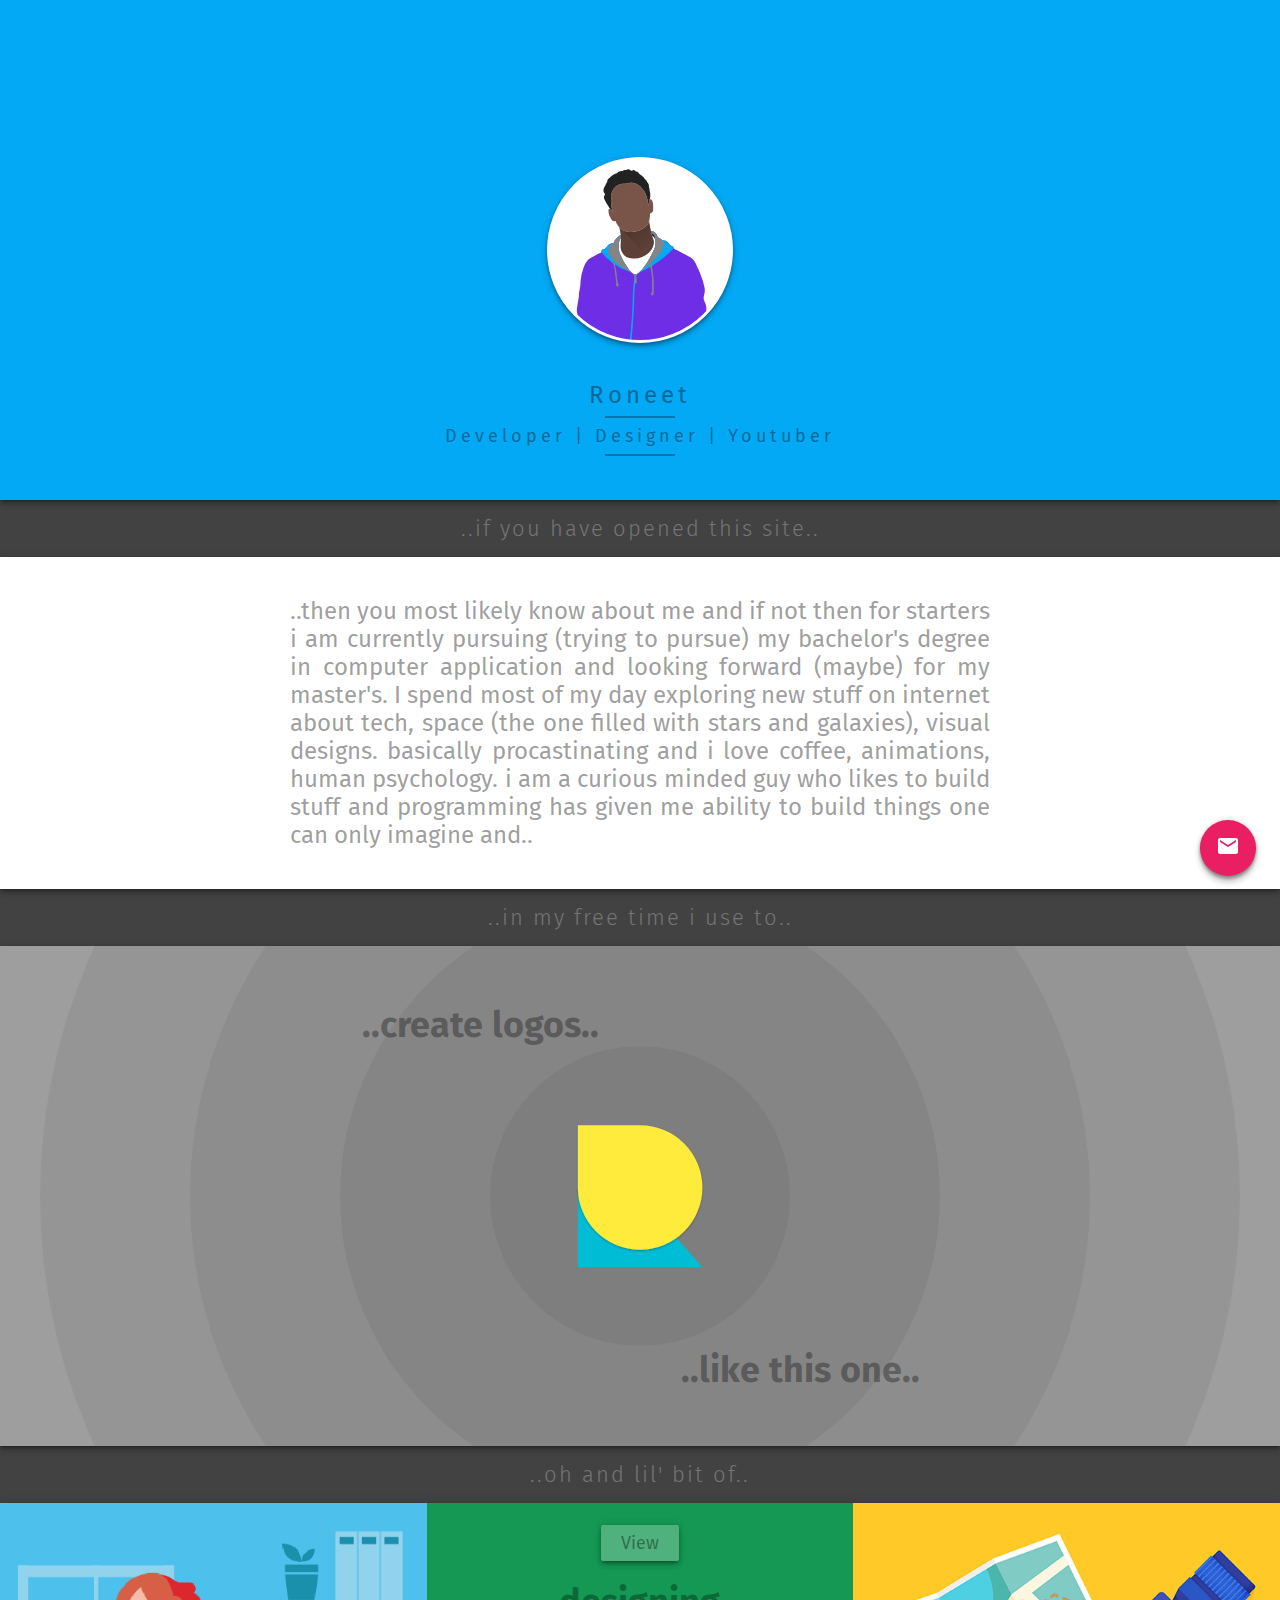
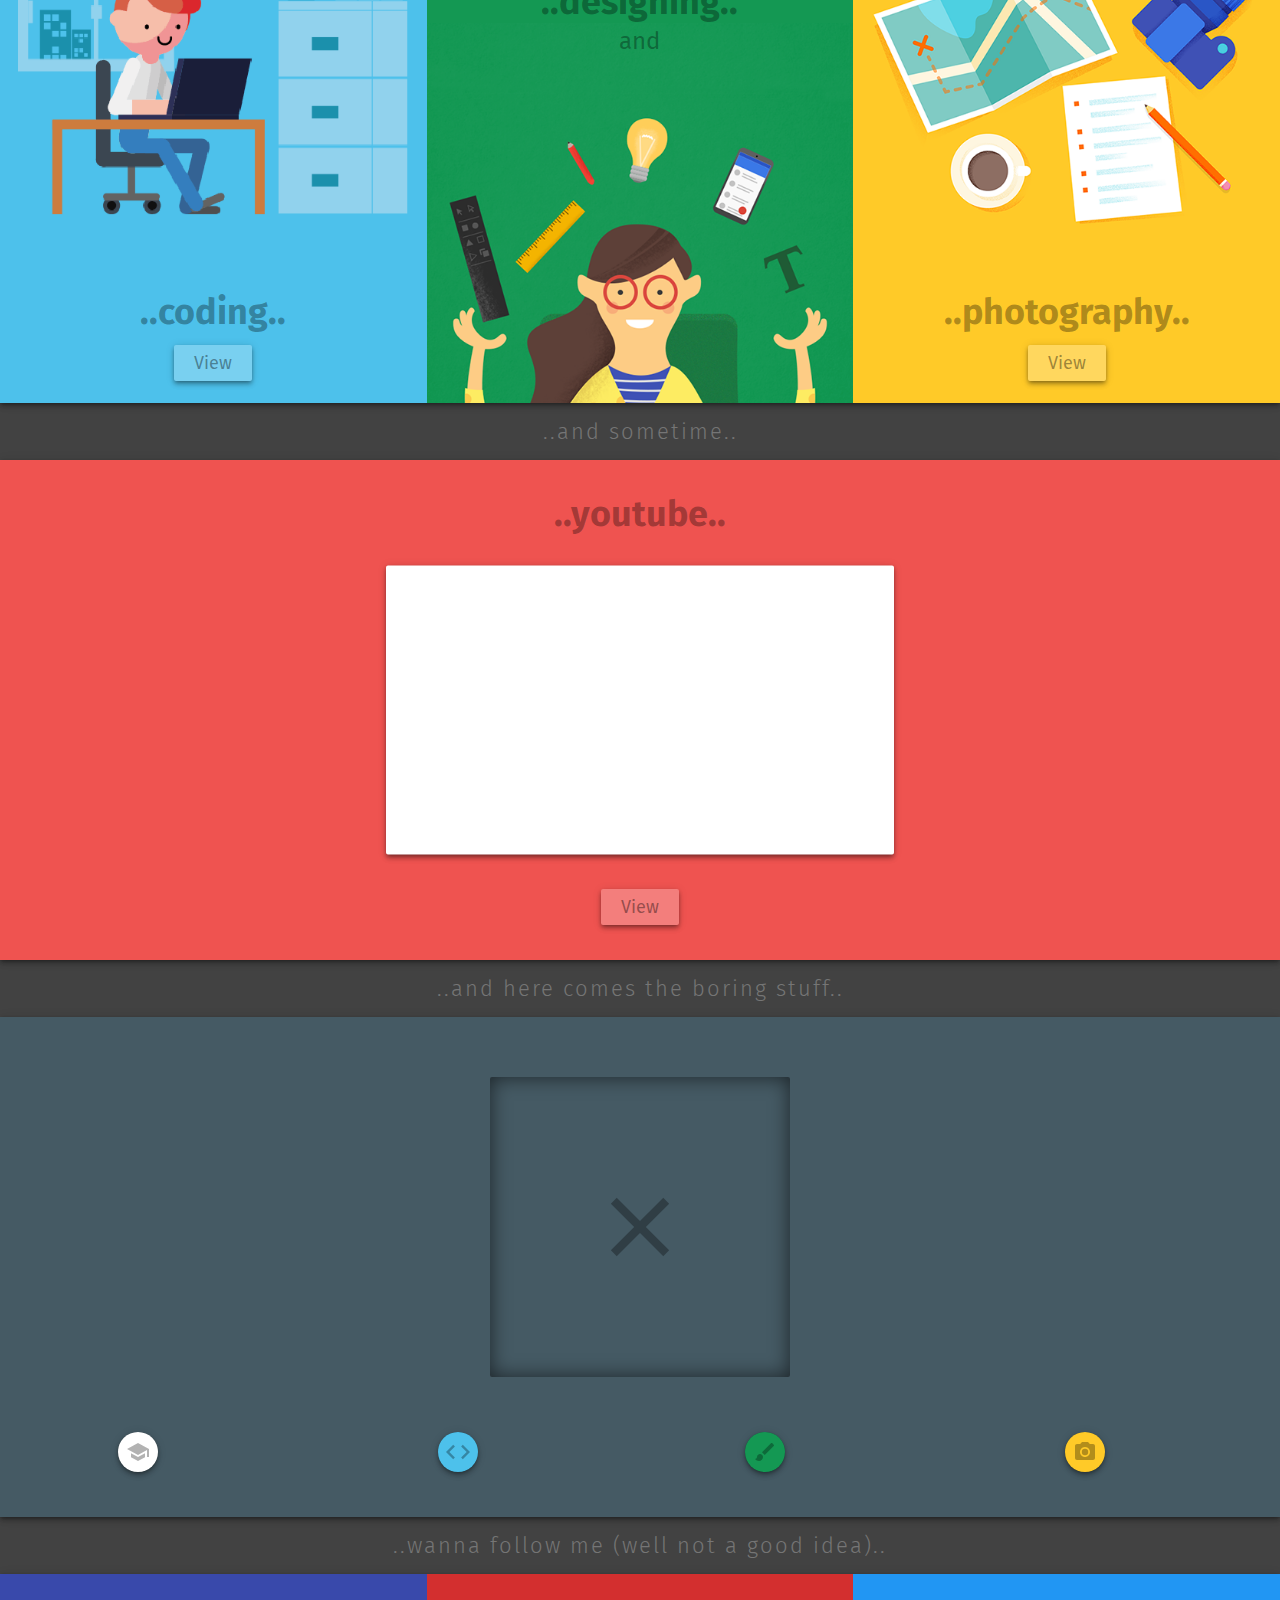
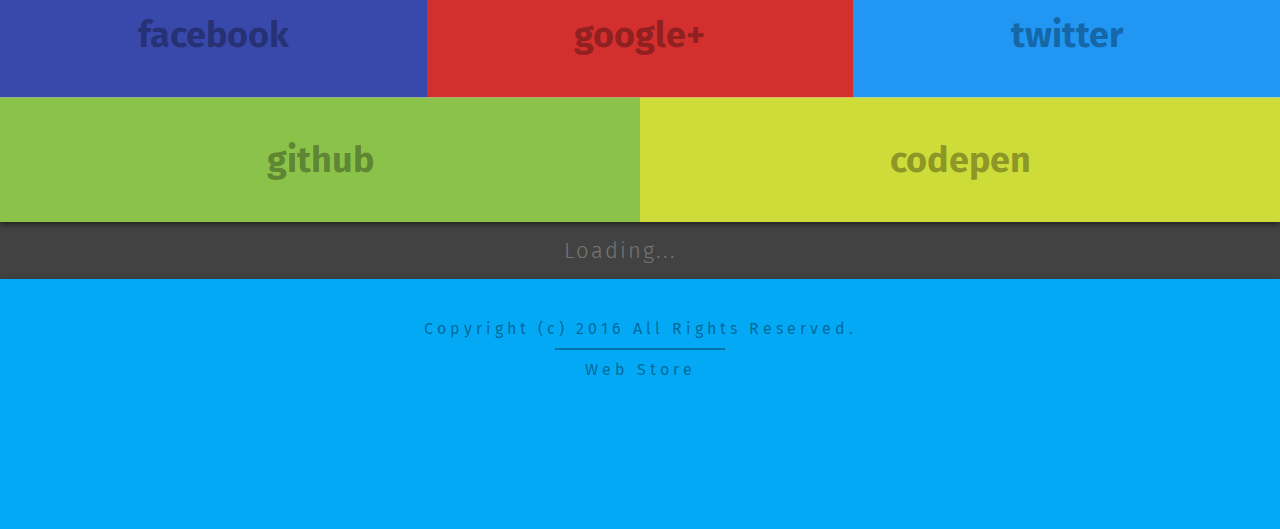
==== commit 15ba052c: "design improvements, new icon" ====
--- a/index.html
+++ b/index.html
@@ -9,9 +9,9 @@
     <link href="https://fonts.googleapis.com/css?family=Fira+Sans:400,500,700" rel="stylesheet">
     <link rel="stylesheet" href="styles/index.min.css">
     <link rel="manifest" href="functions/manifest.json">
-    <link rel="shortcut icon" href="assets/fav.ico">
-    <link href="assets/fav.ico" rel="icon" sizes="192x192">
-    <link rel="apple-touch-icon" href="assets/fav.ico">
+    <link rel="shortcut icon" href="assets/fav.svg">
+    <link href="assets/fav.svg" rel="icon" sizes="192x192">
+    <link rel="apple-touch-icon" href="assets/fav.svg">
 </head>
 
 <script src="functions/jquery.min.js ">
@@ -23,29 +23,19 @@
 <body>
     <div class="wrapper">
         <div class="overlay"></div>
-        <header id="top">
-            <section class="header">
-                <div class="background-wrapper">
-                    <div class="cir-1">
-                        <div class="cir-2">
-                            <div class="cir-3">
-                                <div class="cir-4"></div>
-                            </div>
-                        </div>
-                    </div>
-                </div>
-                <div class="pro-pic"></div>
-            </section>
+        <header>
+            <div class="pro-pic"></div>
+            <h1 class="name">Roneet</h1>
+            <hr>
+            <h1 class="desc">Developer | Designer | Youtuber</h1>
+            <hr>
         </header>
-
+        <h1 class="gutter-text">..if you have opened this site..</h1>
         <section id="bio">
-            <h1>Roneet</h1>
-            <h2>Developer / Designer</h2>
             <p class="about-me">
-
-                If you have opened this site, then you most likely heard about me and if not then for starters i am currently pursuing (trying to pursue) my bachelor's degree in computer application and looking forward (maybe) for my master's. I spend most of my day
-                exploring new stuff on internet about tech, space (the one filled with stars and galaxies), visual designs. basically procastinating (=_=) and i love coffee, animations, human psychology. i am a curious minded guy who likes to build stuff
-                and programming has given me ability to build things one can only imagine and..
+                ..then you most likely know about me and if not then for starters i am currently pursuing (trying to pursue) my bachelor's degree in computer application and looking forward (maybe) for my master's. I spend most of my day exploring new stuff on internet
+                about tech, space (the one filled with stars and galaxies), visual designs. basically procastinating and i love coffee, animations, human psychology. i am a curious minded guy who likes to build stuff and programming has given me ability
+                to build things one can only imagine and..
 
             </p>
         </section>
@@ -63,21 +53,50 @@
                 </div>
             </div>
             <h1 class="top">..create logos..</h1>
-            <div class="logo">
-                <div class="ripple"></div>
-                <svg version="1.1" id="Layer_1" xmlns="http://www.w3.org/2000/svg" xmlns:xlink="http://www.w3.org/1999/xlink" x="0px" y="0px" viewbox="0 0 580 580" enable-background="new 0 0 580 580" xml:space="preserve">
-                    <path class="brush" d="M249.08,347.719c-19.654,11.606-26.198,37.006-14.589,56.664c9.187,15.556,0.309,31.85-9.725,37.775
-                	c19.477,8.031,43.655,6.252,61.526-4.301c26.244-15.497,34.947-49.307,19.45-75.55C294.135,342.65,268.734,336.112,249.08,347.719z" />
-                    <path class="stick" d="M346.124,140.337l-25.214-6.493c-7.367-1.893-14.91,2.563-16.805,9.923L260.559,312.91l51.941,13.375l43.546-169.143
-                	C357.968,149.681,353.551,142.201,346.124,140.337z" />
-                    <g>
-                        <path class="code" d="M90.698,289.314l108.545,38.276v53.32l-163.96-69.507v-44.941l163.96-69.507v53.32L90.698,289.314z" />
-                    </g>
-                    <g>
-                        <path class="code" d="M489.986,288.743l-110.64-38.657v-52.939l165.864,69.507v44.751l-165.864,69.697v-53.13L489.986,288.743z" />
-                    </g>
-                </svg>
-            </div>
+            <svg xmlns="http://www.w3.org/2000/svg" xmlns:xlink="http://www.w3.org/1999/xlink" viewBox="-205 386 595 678">
+              <defs>
+                <style>
+                  .cls-1 {
+                    clip-path: url(#clip-Bold-R-Logo);
+                  }
+
+                  .cls-2 {
+                    fill: #00BCD4;
+                  }
+
+                  .cls-3 {
+                    fill: #FFEB3B;
+                  }
+
+                  .cls-4 {
+                    fill: transparent;
+                  }
+
+                  .cls-5 {
+                    filter: url(#Rectangle_4);
+                  }
+                </style>
+                <filter id="Rectangle_4" x="-204" y="393" width="594" height="594" filterUnits="userSpaceOnUse">
+                  <feOffset dy="4" input="SourceAlpha"/>
+                  <feGaussianBlur stdDeviation="4" result="blur"/>
+                  <feFlood flood-opacity="0.302"/>
+                  <feComposite operator="in" in2="blur"/>
+                  <feComposite in="SourceGraphic"/>
+                </filter>
+                <clipPath id="clip-Bold-R-Logo">
+                  <rect x="-205" y="386" width="595" height="678"/>
+                </clipPath>
+              </defs>
+              <g id="Bold-R-Logo" class="cls-1">
+                <rect class="cls-4" x="-205" y="386" width="595" height="678"/>
+                <path id="Path_2" data-name="Path 2" class="cls-2" d="M0,0H0L570,650H0Z" transform="translate(-192 401)"/>
+                <g class="cls-5" transform="matrix(1, 0, 0, 1, 0, 0)">
+                  <path id="Rectangle_4-2" data-name="Rectangle 4" class="cls-3" d="M0,0H285A285,285,0,0,1,570,285v0A285,285,0,0,1,285,570h0A285,285,0,0,1,0,285V0A0,0,0,0,1,0,0Z" transform="translate(-192 401)"/>
+                </g>
+              </g>
+            </svg>
+
+
             <h1 class="down">..like this one..</h1>
         </section>
 
@@ -89,7 +108,7 @@
                 <h1 class="dev">..coding..</h1>
                 <a href="coding.html">
                     <button name="dev">View</button>
-                    <a/>
+                </a>
             </div>
             <div class="design-wrapper">
                 <img src="assets/design.png" alt="design" class="design">
@@ -332,43 +351,21 @@
             </div>
         </h1>
 
-        <footer id="bottom">
-            <div class="background-wrapper">
-                <div class="cir-1">
-                    <div class="cir-2">
-                        <div class="cir-3">
-                            <div class="cir-4"></div>
-                        </div>
-                    </div>
-                </div>
-            </div>
+        <footer>
             <h1>Copyright (c) 2016 All Rights Reserved.</h1>
-            <br>
-            <a href="https://iamroneet.github.io/webstore" target="_blank">
+            <hr>
+            <a href="https://iamroneet.github.io/webstore" target="_blank" style="text-decoration: none;">
                 <h1 class="footer-link">Web Store</h1>
             </a>
         </footer>
 
-        <section id="fab-bar">
-            <div class="up-arrow">
-                <a href="#top">
-                    <svg xmlns="http://www.w3.org/2000/svg" viewbox="0 0 48 48">
-                        <path fill="none" d="M0 0h48v48H0V0z" />
-                        <path d="M8 24l2.83 2.83L22 15.66V40h4V15.66l11.17 11.17L40 24 24 8 8 24z" />
-                    </svg>
-                </a>
-            </div>
-            <div class="down-arrow">
-                <a href="#bottom">
-                    <svg xmlns="http://www.w3.org/2000/svg" viewbox="0 0 48 48">
-                        <path fill="none" d="M0 0h48v48H0V0z" />
-                        <path d="M40 24l-2.82-2.82L26 32.34V8h-4v24.34L10.84 21.16 8 24l16 16 16-16z" />
-                    </svg>
-                </a>
-            </div>
-        </section>
-
         <section class="fab">
+            <div class="btn-mail">
+                <svg fill="#000000" viewbox="0 0 24 24" xmlns="http://www.w3.org/2000/svg">
+                    <path d="M20 4H4c-1.1 0-1.99.9-1.99 2L2 18c0 1.1.9 2 2 2h16c1.1 0 2-.9 2-2V6c0-1.1-.9-2-2-2zm0 4l-8 5-8-5V6l8 5 8-5v2z" fill="#fff" />
+                    <path d="M0 0h24v24H0z" fill="none" />
+                </svg>
+            </div>
             <div class="fab-header-wrapper">
                 <div class="fab-header"> </div>
                 <div class="my-icon"></div>
@@ -380,12 +377,7 @@
                     </svg>
                 </div>
             </div>
-            <div class="btn-mail">
-                <svg fill="#000000" viewbox="0 0 24 24" xmlns="http://www.w3.org/2000/svg">
-                    <path d="M20 4H4c-1.1 0-1.99.9-1.99 2L2 18c0 1.1.9 2 2 2h16c1.1 0 2-.9 2-2V6c0-1.1-.9-2-2-2zm0 4l-8 5-8-5V6l8 5 8-5v2z" fill="#fff" />
-                    <path d="M0 0h24v24H0z" fill="none" />
-                </svg>
-            </div>
+
             <div class="form-wrapper">
                 <form action="https://formspree.io/roneetparida@gmail.com" id="form" method="post">
                     <input class="text-input" placeholder="Name" name="sender">
--- a/styles/index.min.css
+++ b/styles/index.min.css
@@ -1 +1 @@
-@keyframes gol-gol{0%,100%{transform:rotateY(0deg);border:3px solid rgba(0,0,0,0.3)}50%{transform:rotateY(180deg);border:3px solid rgba(0,0,0,0.6)}}@keyframes chapak{0%,100%{transform:translate(-50%, -50%) scale(1)}50%{transform:translate(-50%, -50%) scale(1.5)}}@keyframes jaake-aa{0%{transform:translate(-50%, -50%) scale(1)}50%{transform:translate(-50%, -50%) scale(0)}100%{background:#71c646;transform:translate(-50%, -50%) scale(1)}}*{margin:0;padding:0;font-family:'Fira Sans', sans-serif;cursor:default}*::selection{background:rgba(0,0,0,0.2)}body,html{background:#e0e0e0}.wrapper,header#top,#bio,#logo-wrapper,#passions,section#youtube,#qualifications,#social,footer#bottom{overflow:hidden;max-width:1400px;margin:0 auto}.background-wrapper{position:relative;display:inline-block;left:50%;-webkit-transform:translateX(-50%);transform:translateX(-50%);position:absolute;width:100%;height:350px;overflow:hidden}.background-wrapper .cir-1,.background-wrapper .cir-2,.background-wrapper .cir-3,.background-wrapper .cir-4{position:relative;display:inline-block;top:50%;left:50%;-webkit-transform:translate(-50%, -50%);transform:translate(-50%, -50%);width:1200px;height:1200px;background:rgba(0,0,0,0.05);border-radius:50%}.background-wrapper .cir-2{width:900px;height:900px}.background-wrapper .cir-3{width:600px;height:600px}.background-wrapper .cir-4{width:300px;height:300px}.background-wrapper .play-ani{animation:chapak 3s cubic-bezier(0.5, 1.5, 0.5, 1.5)}h1.gutter-text{position:relative;display:inline-block;left:50%;-webkit-transform:translateX(-50%);transform:translateX(-50%);font-size:22px;color:rgba(0,0,0,0.4);padding:5px 10px 15px 10px;text-align:center;font-weight:300;letter-spacing:2px}h1.gutter-text .load{position:absolute;right:-20px;top:3px;margin-left:70px;width:20px;height:20px;border:3px solid rgba(0,0,0,0.3);border-radius:50%;animation:gol-gol 1s ease-in-out infinite}.ripple{position:relative;display:inline-block;top:50%;left:50%;-webkit-transform:translate(-50%, -50%);transform:translate(-50%, -50%);position:absolute;width:0;height:0;transition:all 0.3s ease;border-radius:50%}.logo:active .ripple{width:100%;height:100%;background-color:rgba(0,0,0,0.1)}.header{position:relative;width:100%;height:350px;left:0;margin-bottom:50px;box-shadow:0 6px 10px 0 rgba(0,0,0,0.14),0 1px 18px 0 rgba(0,0,0,0.12),0 3px 5px -1px rgba(0,0,0,0.4);z-index:1;transition:box-shadow 0.3s ease-in-out;background:#03a9f4;overflow:hidden}.header .pro-pic{position:relative;display:inline-block;top:50%;left:50%;-webkit-transform:translate(-50%, -50%);transform:translate(-50%, -50%);bottom:8px;width:180px;height:180px;border:2px solid white;background:url("../assets/me1.svg");background-color:#fff;background-size:90%;background-position:center;border-radius:50%;box-shadow:inherit;transition:all 300ms ease-in-out}.header .mini-pro{transform:translate(-50%, 35px);width:70px;height:70px}.header::after{content:"";position:absolute;width:100%;height:5px;background:rgba(0,0,0,0.1);bottom:0;left:0;z-index:-1}.header .cir-1,.header .cir-2,.header .cir-3,.header .cir-4{animation:none}#bio{width:100%;min-height:500px;margin-bottom:15px;background:#fff;box-shadow:0 6px 10px 0 rgba(0,0,0,0.14),0 1px 18px 0 rgba(0,0,0,0.12),0 3px 5px -1px rgba(0,0,0,0.4);color:rgba(0,0,0,0.4)}#bio h1,#bio h2{text-align:center;padding-top:30px;font-size:32px;font-weight:400;letter-spacing:4px}#bio h1::after,#bio h2::after{position:relative;display:inline-block;left:50%;-webkit-transform:translateX(-50%);transform:translateX(-50%);content:"";display:block;width:70px;height:2px;background:rgba(0,0,0,0.3);top:5px}#bio h2{font-size:16px;font-weight:500;padding:0;margin-top:10px}#bio p.about-me{position:relative;display:inline-block;left:50%;-webkit-transform:translateX(-50%);transform:translateX(-50%);font-size:24px;text-align:justify;width:90%;max-width:700px;padding:20px;margin:20px 0}@media only screen and (max-width: 425px){#bio p.about-me{font-size:22px}}@media only screen and (max-width: 320px){#bio p.about-me{font-size:20px}}#logo-wrapper{width:100%;height:500px;background:#3f51b5;margin-bottom:15px;box-shadow:0 6px 10px 0 rgba(0,0,0,0.14),0 1px 18px 0 rgba(0,0,0,0.12),0 3px 5px -1px rgba(0,0,0,0.4);position:relative}#logo-wrapper .background-wrapper{height:500px}#logo-wrapper .logo{position:relative;display:inline-block;top:50%;left:50%;-webkit-transform:translate(-50%, -50%);transform:translate(-50%, -50%);width:200px;height:200px;border-radius:50%;background:#242f69;box-shadow:0 6px 10px 0 rgba(0,0,0,0.14),0 1px 18px 0 rgba(0,0,0,0.12),0 3px 5px -1px rgba(0,0,0,0.4);cursor:default}#logo-wrapper .logo svg .brush{fill:#8BC34A}#logo-wrapper .logo svg .stick{fill:#1E88E5}#logo-wrapper .logo svg .code{fill:rgba(0,0,0,0.25)}#logo-wrapper h1{position:relative;display:inline-block;left:50%;-webkit-transform:translateX(-50%);transform:translateX(-50%);font-size:36px;line-height:1.1;color:rgba(0,0,0,0.4);-webkit-font-smoothing:antialiased;position:absolute;text-align:center;width:100%;top:405px;margin-left:160px;transition:all 500ms ease-in-out}#logo-wrapper h1.top{top:60px;margin-left:-160px}@media only screen and (max-width: 768px){#logo-wrapper h1,#logo-wrapper h1.top{margin:0}}@media only screen and (max-width: 425px){#logo-wrapper h1,#logo-wrapper h1.top{font-size:32px}}#passions{width:100%;height:500px;margin-bottom:15px;box-shadow:0 6px 10px 0 rgba(0,0,0,0.14),0 1px 18px 0 rgba(0,0,0,0.12),0 3px 5px -1px rgba(0,0,0,0.4)}@media only screen and (max-width: 1024px){#passions{height:auto}}#passions .design-wrapper,#passions .dev-wrapper,#passions .photo-wrapper{width:33.33333%;height:500px;float:left;overflow:hidden;position:relative}@media only screen and (max-width: 1024px){#passions .design-wrapper,#passions .dev-wrapper,#passions .photo-wrapper{width:50%}}@media only screen and (max-width: 768px){#passions .design-wrapper,#passions .dev-wrapper,#passions .photo-wrapper{width:100%}}#passions .design-wrapper h1,#passions .dev-wrapper h1,#passions .photo-wrapper h1{position:relative;display:inline-block;left:50%;-webkit-transform:translateX(-50%);transform:translateX(-50%);font-size:36px;line-height:1.1;color:rgba(0,0,0,0.4);-webkit-font-smoothing:antialiased;position:absolute;bottom:70px;transition:all 500ms ease-in-out}@media only screen and (max-width: 425px){#passions .design-wrapper h1,#passions .dev-wrapper h1,#passions .photo-wrapper h1{font-size:32px}}#passions .design-wrapper h1 span,#passions .dev-wrapper h1 span,#passions .photo-wrapper h1 span{position:relative;display:inline-block;left:50%;-webkit-transform:translateX(-50%);transform:translateX(-50%);font-size:24px;font-weight:normal;top:-5px}#passions img{position:relative;display:inline-block;left:50%;-webkit-transform:translateX(-50%);transform:translateX(-50%);width:430px}#passions .dev-wrapper{background:#4dc1eb}#passions .design-wrapper{background:#149853}#passions .design-wrapper img{top:120px}#passions .design-wrapper h1{top:80px}#passions .photo-wrapper{background:#ffca28}@media only screen and (max-width: 1024px){#passions .photo-wrapper{float:none;width:100%}}#passions button{position:relative;display:inline-block;left:50%;-webkit-transform:translateX(-50%);transform:translateX(-50%);position:absolute;bottom:22px;height:36px;border:none;background:rgba(255,255,255,0.25);border-radius:2px;padding:0 20px;font-size:18px;font-weight:400;color:rgba(0,0,0,0.4);box-shadow:0 4px 5px 0 rgba(0,0,0,0.14),0 1px 10px 0 rgba(0,0,0,0.12),0 2px 4px -1px rgba(0,0,0,0.4);transition:box-shadow 0.1s ease,color 0.1s ease-in-out;cursor:default}#passions button:focus{outline:none}#passions button:active{box-shadow:0 2px 2px 0 rgba(0,0,0,0.14),0 1px 5px 0 rgba(0,0,0,0.12),0 3px 1px -2px rgba(0,0,0,0.2)}#passions button:hover{color:rgba(0,0,0,0.5)}#passions button[name=design]{bottom:442px}section#youtube{position:relative;width:100%;height:500px;background:#F44336;margin-bottom:15px;box-shadow:0 6px 10px 0 rgba(0,0,0,0.14),0 1px 18px 0 rgba(0,0,0,0.12),0 3px 5px -1px rgba(0,0,0,0.4)}section#youtube h1.youtube-heading{position:relative;display:inline-block;left:50%;-webkit-transform:translateX(-50%);transform:translateX(-50%);font-size:36px;line-height:1.1;color:rgba(0,0,0,0.4);-webkit-font-smoothing:antialiased;position:absolute;top:35px;transition:all 500ms ease-in-out}@media only screen and (max-width: 425px){section#youtube h1.youtube-heading{font-size:32px}}section#youtube .video-wrapper{position:relative;display:inline-block;top:50%;left:50%;-webkit-transform:translate(-50%, -50%);transform:translate(-50%, -50%);width:90%;max-width:500px;box-shadow:0 8px 10px 1px rgba(0,0,0,0.14),0 3px 14px 2px rgba(0,0,0,0.12),0 5px 5px -3px rgba(0,0,0,0.4);border-radius:2px;overflow:hidden;border:4px solid #fff;background:#fff}section#youtube .video-wrapper .video-container{position:relative;height:0;padding-bottom:56.25%}section#youtube .video-wrapper .video-container iframe,section#youtube .video-wrapper .video-container object,section#youtube .video-wrapper .video-container embed{position:absolute;top:0;left:0;width:100%;height:100%}section#youtube button{position:relative;display:inline-block;left:50%;-webkit-transform:translateX(-50%);transform:translateX(-50%);position:absolute;bottom:35px;height:36px;border:none;background:rgba(255,255,255,0.25);border-radius:2px;padding:0 20px;font-size:18px;font-weight:400;color:rgba(0,0,0,0.4);box-shadow:0 4px 5px 0 rgba(0,0,0,0.14),0 1px 10px 0 rgba(0,0,0,0.12),0 2px 4px -1px rgba(0,0,0,0.4);transition:box-shadow 0.1s ease,color 0.1s ease-in-out;cursor:default}section#youtube button:focus{outline:none}section#youtube button:active{box-shadow:0 2px 2px 0 rgba(0,0,0,0.14),0 1px 5px 0 rgba(0,0,0,0.12),0 3px 1px -2px rgba(0,0,0,0.2)}section#youtube button:hover{color:rgba(0,0,0,0.5)}#qualifications{position:relative;width:100%;height:500px;background:#424242;margin-bottom:15px;box-shadow:0 6px 10px 0 rgba(0,0,0,0.14),0 1px 18px 0 rgba(0,0,0,0.12),0 3px 5px -1px rgba(0,0,0,0.4)}#qualifications .q-content{position:relative;display:inline-block;top:50%;left:50%;-webkit-transform:translate(-50%, -50%);transform:translate(-50%, -50%);position:absolute;top:42%;width:300px;height:300px;background:transparent;border-radius:2px;box-shadow:inset 0 0 20px rgba(0,0,0,0.6);overflow:hidden}#qualifications .q-content svg{position:relative;display:inline-block;top:50%;left:50%;-webkit-transform:translate(-50%, -50%);transform:translate(-50%, -50%);fill:rgba(0,0,0,0.3)}#qualifications .b-one,#qualifications .b-two,#qualifications .b-three,#qualifications .b-four,#qualifications .s-b-one,#qualifications .s-b-two,#qualifications .s-b-three,#qualifications .s-b-four{display:inline-block;position:absolute;bottom:4%;transform:translate(-50%, -50%);width:50px;height:50px;background:#fff;box-shadow:0 4px 5px 0 rgba(0,0,0,0.14),0 1px 10px 0 rgba(0,0,0,0.12),0 2px 4px -1px rgba(0,0,0,0.4);border-radius:50%;margin:0 10px;transition:all 0.3s ease-in-out;overflow:hidden}#qualifications .b-one:hover svg,#qualifications .b-two:hover svg,#qualifications .b-three:hover svg,#qualifications .b-four:hover svg,#qualifications .s-b-one:hover svg,#qualifications .s-b-two:hover svg,#qualifications .s-b-three:hover svg,#qualifications .s-b-four:hover svg{transition:fill 0.1s ease-in-out;fill:rgba(0,0,0,0.5)}#qualifications .b-one svg,#qualifications .b-two svg,#qualifications .b-three svg,#qualifications .b-four svg,#qualifications .s-b-one svg,#qualifications .s-b-two svg,#qualifications .s-b-three svg,#qualifications .s-b-four svg{position:relative;display:inline-block;top:50%;left:50%;-webkit-transform:translate(-50%, -50%);transform:translate(-50%, -50%);position:absolute;fill:rgba(0,0,0,0.3);transition:all 0.3s ease-in-out}#qualifications .b-one .edu,#qualifications .b-two .edu,#qualifications .b-three .edu,#qualifications .b-four .edu,#qualifications .s-b-one .edu,#qualifications .s-b-two .edu,#qualifications .s-b-three .edu,#qualifications .s-b-four .edu{padding:52px 18px}#qualifications .b-one .edu .title,#qualifications .b-two .edu .title,#qualifications .b-three .edu .title,#qualifications .b-four .edu .title,#qualifications .s-b-one .edu .title,#qualifications .s-b-two .edu .title,#qualifications .s-b-three .edu .title,#qualifications .s-b-four .edu .title{font-size:18px;color:rgba(0,0,0,0.6);margin:10px 0;letter-spacing:3px}#qualifications .b-one .edu .content .element,#qualifications .b-two .edu .content .element,#qualifications .b-three .edu .content .element,#qualifications .b-four .edu .content .element,#qualifications .s-b-one .edu .content .element,#qualifications .s-b-two .edu .content .element,#qualifications .s-b-three .edu .content .element,#qualifications .s-b-four .edu .content .element{margin:6px 0}#qualifications .b-one .edu .content .element .name,#qualifications .b-two .edu .content .element .name,#qualifications .b-three .edu .content .element .name,#qualifications .b-four .edu .content .element .name,#qualifications .s-b-one .edu .content .element .name,#qualifications .s-b-two .edu .content .element .name,#qualifications .s-b-three .edu .content .element .name,#qualifications .s-b-four .edu .content .element .name{color:#212121;font-size:16px;font-family:'Fira Mono';margin:4px 0}#qualifications .b-one .edu .content .element .course,#qualifications .b-two .edu .content .element .course,#qualifications .b-three .edu .content .element .course,#qualifications .b-four .edu .content .element .course,#qualifications .s-b-one .edu .content .element .course,#qualifications .s-b-two .edu .content .element .course,#qualifications .s-b-three .edu .content .element .course,#qualifications .s-b-four .edu .content .element .course{color:#424242;font-size:15px;margin:4px 0}#qualifications .b-one .edu .content .element .info,#qualifications .b-two .edu .content .element .info,#qualifications .b-three .edu .content .element .info,#qualifications .b-four .edu .content .element .info,#qualifications .s-b-one .edu .content .element .info,#qualifications .s-b-two .edu .content .element .info,#qualifications .s-b-three .edu .content .element .info,#qualifications .s-b-four .edu .content .element .info{color:#616161;font-size:14px;margin:4px 0}#qualifications .b-one .edu .content .pro-ele,#qualifications .b-two .edu .content .pro-ele,#qualifications .b-three .edu .content .pro-ele,#qualifications .b-four .edu .content .pro-ele,#qualifications .s-b-one .edu .content .pro-ele,#qualifications .s-b-two .edu .content .pro-ele,#qualifications .s-b-three .edu .content .pro-ele,#qualifications .s-b-four .edu .content .pro-ele{margin:0 0 25px 0}#qualifications .b-one .edu .content .pro-ele .name,#qualifications .b-two .edu .content .pro-ele .name,#qualifications .b-three .edu .content .pro-ele .name,#qualifications .b-four .edu .content .pro-ele .name,#qualifications .s-b-one .edu .content .pro-ele .name,#qualifications .s-b-two .edu .content .pro-ele .name,#qualifications .s-b-three .edu .content .pro-ele .name,#qualifications .s-b-four .edu .content .pro-ele .name{margin:12px 0;color:rgba(0,0,0,0.5)}#qualifications .b-one .edu .content hr,#qualifications .b-two .edu .content hr,#qualifications .b-three .edu .content hr,#qualifications .b-four .edu .content hr,#qualifications .s-b-one .edu .content hr,#qualifications .s-b-two .edu .content hr,#qualifications .s-b-three .edu .content hr,#qualifications .s-b-four .edu .content hr{background-color:#9e9e9e;height:1px;border:0;margin:12px 0}#qualifications .b-one .edu .progress-wrapper,#qualifications .b-two .edu .progress-wrapper,#qualifications .b-three .edu .progress-wrapper,#qualifications .b-four .edu .progress-wrapper,#qualifications .s-b-one .edu .progress-wrapper,#qualifications .s-b-two .edu .progress-wrapper,#qualifications .s-b-three .edu .progress-wrapper,#qualifications .s-b-four .edu .progress-wrapper{width:100%;height:4px;background:rgba(0,0,0,0.1);border-radius:4px}#qualifications .b-one .edu .progress-wrapper .progress-value,#qualifications .b-two .edu .progress-wrapper .progress-value,#qualifications .b-three .edu .progress-wrapper .progress-value,#qualifications .b-four .edu .progress-wrapper .progress-value,#qualifications .s-b-one .edu .progress-wrapper .progress-value,#qualifications .s-b-two .edu .progress-wrapper .progress-value,#qualifications .s-b-three .edu .progress-wrapper .progress-value,#qualifications .s-b-four .edu .progress-wrapper .progress-value{width:65%;height:4px;background:rgba(0,0,0,0.2);border-radius:4px}#qualifications .b-one .edu .progress-wrapper .progress-value .progress-dot,#qualifications .b-two .edu .progress-wrapper .progress-value .progress-dot,#qualifications .b-three .edu .progress-wrapper .progress-value .progress-dot,#qualifications .b-four .edu .progress-wrapper .progress-value .progress-dot,#qualifications .s-b-one .edu .progress-wrapper .progress-value .progress-dot,#qualifications .s-b-two .edu .progress-wrapper .progress-value .progress-dot,#qualifications .s-b-three .edu .progress-wrapper .progress-value .progress-dot,#qualifications .s-b-four .edu .progress-wrapper .progress-value .progress-dot{position:relative;display:inline-block;top:50%;left:50%;-webkit-transform:translate(-50%, -50%);transform:translate(-50%, -50%);transform:translate(-50%, -50%) rotate(-136deg);left:100%;width:18px;height:18px;border-radius:50%;background:#fff;transition:all 0.15s ease-in-out;-moz-user-select:none;-ms-user-select:none;-khtml-user-select:none;-webkit-user-select:none;-webkit-touch-callout:none;user-select:none}#qualifications .b-one .edu .progress-wrapper .progress-value .progress-dot:active,#qualifications .b-two .edu .progress-wrapper .progress-value .progress-dot:active,#qualifications .b-three .edu .progress-wrapper .progress-value .progress-dot:active,#qualifications .b-four .edu .progress-wrapper .progress-value .progress-dot:active,#qualifications .s-b-one .edu .progress-wrapper .progress-value .progress-dot:active,#qualifications .s-b-two .edu .progress-wrapper .progress-value .progress-dot:active,#qualifications .s-b-three .edu .progress-wrapper .progress-value .progress-dot:active,#qualifications .s-b-four .edu .progress-wrapper .progress-value .progress-dot:active{width:25px;height:25px;background:rgba(0,0,0,0.3);border-radius:0 20px 20px;transform:translate(-50%, -160%) rotate(-136deg)}#qualifications .b-one .edu .progress-wrapper .progress-value .reverse-dot,#qualifications .b-two .edu .progress-wrapper .progress-value .reverse-dot,#qualifications .b-three .edu .progress-wrapper .progress-value .reverse-dot,#qualifications .b-four .edu .progress-wrapper .progress-value .reverse-dot,#qualifications .s-b-one .edu .progress-wrapper .progress-value .reverse-dot,#qualifications .s-b-two .edu .progress-wrapper .progress-value .reverse-dot,#qualifications .s-b-three .edu .progress-wrapper .progress-value .reverse-dot,#qualifications .s-b-four .edu .progress-wrapper .progress-value .reverse-dot{transform:translate(-50%, -50%) rotate(44deg)}#qualifications .b-one .edu .progress-wrapper .progress-value .reverse-dot:active,#qualifications .b-two .edu .progress-wrapper .progress-value .reverse-dot:active,#qualifications .b-three .edu .progress-wrapper .progress-value .reverse-dot:active,#qualifications .b-four .edu .progress-wrapper .progress-value .reverse-dot:active,#qualifications .s-b-one .edu .progress-wrapper .progress-value .reverse-dot:active,#qualifications .s-b-two .edu .progress-wrapper .progress-value .reverse-dot:active,#qualifications .s-b-three .edu .progress-wrapper .progress-value .reverse-dot:active,#qualifications .s-b-four .edu .progress-wrapper .progress-value .reverse-dot:active{transform:translate(-50%, 60%) rotate(44deg)}#qualifications .b-one .edu .progress-wrapper .progress-value .reverse-dot span,#qualifications .b-two .edu .progress-wrapper .progress-value .reverse-dot span,#qualifications .b-three .edu .progress-wrapper .progress-value .reverse-dot span,#qualifications .b-four .edu .progress-wrapper .progress-value .reverse-dot span,#qualifications .s-b-one .edu .progress-wrapper .progress-value .reverse-dot span,#qualifications .s-b-two .edu .progress-wrapper .progress-value .reverse-dot span,#qualifications .s-b-three .edu .progress-wrapper .progress-value .reverse-dot span,#qualifications .s-b-four .edu .progress-wrapper .progress-value .reverse-dot span{transform:translate(-50%, -50%) rotate(-44deg);top:45%;left:50%}#qualifications .b-one .edu .progress-wrapper .progress-value span,#qualifications .b-two .edu .progress-wrapper .progress-value span,#qualifications .b-three .edu .progress-wrapper .progress-value span,#qualifications .b-four .edu .progress-wrapper .progress-value span,#qualifications .s-b-one .edu .progress-wrapper .progress-value span,#qualifications .s-b-two .edu .progress-wrapper .progress-value span,#qualifications .s-b-three .edu .progress-wrapper .progress-value span,#qualifications .s-b-four .edu .progress-wrapper .progress-value span{position:relative;display:inline-block;top:50%;left:50%;-webkit-transform:translate(-50%, -50%);transform:translate(-50%, -50%);top:35%;left:45%;font-size:14px;color:#fff;transform:translate(-50%, -50%) rotate(136deg);cursor:pointer}#qualifications .b-one .edu .progress-wrapper .web-d-value,#qualifications .b-two .edu .progress-wrapper .web-d-value,#qualifications .b-three .edu .progress-wrapper .web-d-value,#qualifications .b-four .edu .progress-wrapper .web-d-value,#qualifications .s-b-one .edu .progress-wrapper .web-d-value,#qualifications .s-b-two .edu .progress-wrapper .web-d-value,#qualifications .s-b-three .edu .progress-wrapper .web-d-value,#qualifications .s-b-four .edu .progress-wrapper .web-d-value{width:75%}#qualifications .b-one .edu .progress-wrapper .a-d-value,#qualifications .b-two .edu .progress-wrapper .a-d-value,#qualifications .b-three .edu .progress-wrapper .a-d-value,#qualifications .b-four .edu .progress-wrapper .a-d-value,#qualifications .s-b-one .edu .progress-wrapper .a-d-value,#qualifications .s-b-two .edu .progress-wrapper .a-d-value,#qualifications .s-b-three .edu .progress-wrapper .a-d-value,#qualifications .s-b-four .edu .progress-wrapper .a-d-value{width:65%}#qualifications .b-one .edu .progress-wrapper .illu-value,#qualifications .b-two .edu .progress-wrapper .illu-value,#qualifications .b-three .edu .progress-wrapper .illu-value,#qualifications .b-four .edu .progress-wrapper .illu-value,#qualifications .s-b-one .edu .progress-wrapper .illu-value,#qualifications .s-b-two .edu .progress-wrapper .illu-value,#qualifications .s-b-three .edu .progress-wrapper .illu-value,#qualifications .s-b-four .edu .progress-wrapper .illu-value{width:65%}#qualifications .b-one .edu .progress-wrapper .icono-value,#qualifications .b-two .edu .progress-wrapper .icono-value,#qualifications .b-three .edu .progress-wrapper .icono-value,#qualifications .b-four .edu .progress-wrapper .icono-value,#qualifications .s-b-one .edu .progress-wrapper .icono-value,#qualifications .s-b-two .edu .progress-wrapper .icono-value,#qualifications .s-b-three .edu .progress-wrapper .icono-value,#qualifications .s-b-four .edu .progress-wrapper .icono-value{width:80%}#qualifications .b-one .edu .progress-wrapper .ux-ui-value,#qualifications .b-two .edu .progress-wrapper .ux-ui-value,#qualifications .b-three .edu .progress-wrapper .ux-ui-value,#qualifications .b-four .edu .progress-wrapper .ux-ui-value,#qualifications .s-b-one .edu .progress-wrapper .ux-ui-value,#qualifications .s-b-two .edu .progress-wrapper .ux-ui-value,#qualifications .s-b-three .edu .progress-wrapper .ux-ui-value,#qualifications .s-b-four .edu .progress-wrapper .ux-ui-value{width:70%}#qualifications .b-one .edu .progress-wrapper .photo-cap-value,#qualifications .b-two .edu .progress-wrapper .photo-cap-value,#qualifications .b-three .edu .progress-wrapper .photo-cap-value,#qualifications .b-four .edu .progress-wrapper .photo-cap-value,#qualifications .s-b-one .edu .progress-wrapper .photo-cap-value,#qualifications .s-b-two .edu .progress-wrapper .photo-cap-value,#qualifications .s-b-three .edu .progress-wrapper .photo-cap-value,#qualifications .s-b-four .edu .progress-wrapper .photo-cap-value{width:75%}#qualifications .b-one .edu .progress-wrapper .p-edit-value,#qualifications .b-two .edu .progress-wrapper .p-edit-value,#qualifications .b-three .edu .progress-wrapper .p-edit-value,#qualifications .b-four .edu .progress-wrapper .p-edit-value,#qualifications .s-b-one .edu .progress-wrapper .p-edit-value,#qualifications .s-b-two .edu .progress-wrapper .p-edit-value,#qualifications .s-b-three .edu .progress-wrapper .p-edit-value,#qualifications .s-b-four .edu .progress-wrapper .p-edit-value{width:85%}#qualifications .b-one .edu .progress-wrapper .photo-mani-value,#qualifications .b-two .edu .progress-wrapper .photo-mani-value,#qualifications .b-three .edu .progress-wrapper .photo-mani-value,#qualifications .b-four .edu .progress-wrapper .photo-mani-value,#qualifications .s-b-one .edu .progress-wrapper .photo-mani-value,#qualifications .s-b-two .edu .progress-wrapper .photo-mani-value,#qualifications .s-b-three .edu .progress-wrapper .photo-mani-value,#qualifications .s-b-four .edu .progress-wrapper .photo-mani-value{width:80%}#qualifications .b-one .hide,#qualifications .b-two .hide,#qualifications .b-three .hide,#qualifications .b-four .hide,#qualifications .s-b-one .hide,#qualifications .s-b-two .hide,#qualifications .s-b-three .hide,#qualifications .s-b-four .hide{display:none}#qualifications .b-one .shift,#qualifications .b-two .shift,#qualifications .b-three .shift,#qualifications .b-four .shift,#qualifications .s-b-one .shift,#qualifications .s-b-two .shift,#qualifications .s-b-three .shift,#qualifications .s-b-four .shift{top:10%}#qualifications .b-one,#qualifications .s-b-one{left:10%}#qualifications .b-two{background:#4dc1eb;left:35%}#qualifications .b-two svg{transform:translate(-50%, -50%) scale(1.2)}#qualifications .s-b-two{left:35%}#qualifications .b-three,#qualifications .s-b-three{background:#149853;left:59%}#qualifications .b-four,#qualifications .s-b-four{background:#ffca28;left:84%}#qualifications .s-reset{background:transparent;box-shadow:inset 0 0 10px rgba(0,0,0,0.5)}#qualifications .b-open{width:300px;height:300px;position:absolute;display:inline-block;bottom:-2%;left:50%;transform:translate(-50%, -50%);border-radius:2px;margin:0}#social{width:100%;height:248px;background:#fff;margin-bottom:15px;box-shadow:0 6px 10px 0 rgba(0,0,0,0.14),0 1px 18px 0 rgba(0,0,0,0.12),0 3px 5px -1px rgba(0,0,0,0.4)}#social ul.list{position:relative;display:inline-block;top:50%;left:50%;-webkit-transform:translate(-50%, -50%);transform:translate(-50%, -50%);list-style:none;width:100%}#social ul.list li{width:33.33333%;height:124px;float:left;cursor:default}#social ul.list li h1{position:relative;display:inline-block;top:50%;left:50%;-webkit-transform:translate(-50%, -50%);transform:translate(-50%, -50%);font-size:36px;line-height:1.1;color:rgba(0,0,0,0.4);-webkit-font-smoothing:antialiased;transition:color 100ms ease-in-out,letter-spacing 150ms ease-in-out}@media only screen and (max-width: 700px){#social ul.list li h1{display:none}}@media only screen and (max-width: 425px){#social ul.list li h1{font-size:32px}}#social ul.list li:hover h1{letter-spacing:8px}#social ul.list li svg{position:relative;display:inline-block;top:50%;left:50%;-webkit-transform:translate(-50%, -50%);transform:translate(-50%, -50%);fill:rgba(0,0,0,0.4);width:70px;display:none;transition:fill 0.1s ease-in-out}#social ul.list li svg:hover{fill:rgba(0,0,0,0.5)}@media only screen and (max-width: 700px){#social ul.list li svg{display:inline-block}}#social ul.list li.github,#social ul.list li.codepen{height:125px;width:50%}#social .fb{background:#3949AB}#social .gplus{background:#D32F2F}#social .twitter{background:#2196f3}#social .github{background:#8bc34a}#social .codepen{background:#cddc39}footer#bottom{position:relative;width:100%;height:250px;background:#03a9f4}footer#bottom h1{position:relative;display:inline-block;left:50%;-webkit-transform:translateX(-50%);transform:translateX(-50%);color:rgba(0,0,0,0.4);text-align:center;font-size:16px;font-weight:400;letter-spacing:4px;line-height:40px;top:20px;padding:0px 10px}footer#bottom h1::after{content:"";position:relative;display:inline-block;left:50%;-webkit-transform:translateX(-50%);transform:translateX(-50%);width:170px;height:2px;background:rgba(0,0,0,0.3);position:absolute;bottom:-5px}footer#bottom h1.footer-link{cursor:default;transition:all 150ms ease-in-out;top:30px;padding:0px 10px}footer#bottom h1.footer-link:hover{color:rgba(0,0,0,0.5);font-weight:500}footer#bottom h1.footer-link::after{content:none}footer#bottom::before{content:"";position:absolute;width:100%;height:5px;background:rgba(0,0,0,0.1);top:0}footer#bottom .cir-1,footer#bottom .cir-2,footer#bottom .cir-3,footer#bottom .cir-4{animation:none}footer#bottom a:focus{outline:none}#fab-bar{position:relative;display:inline-block;left:50%;-webkit-transform:translateX(-50%);transform:translateX(-50%);width:700px;height:56px;background:#414141;position:fixed;bottom:0;box-shadow:0 -2px 20px rgba(0,0,0,0.5);border-radius:50% 50% 0% 0%;z-index:1}#fab-bar .up-arrow,#fab-bar .down-arrow{position:relative;display:inline-block;top:50%;left:50%;-webkit-transform:translate(-50%, -50%);transform:translate(-50%, -50%);width:40px;height:40px;position:absolute;border-radius:50%;margin-left:-100px;transition:all 200ms ease-in-out}#fab-bar .up-arrow a,#fab-bar .down-arrow a{cursor:default}#fab-bar .up-arrow a svg,#fab-bar .down-arrow a svg{position:relative;display:inline-block;top:50%;left:50%;-webkit-transform:translate(-50%, -50%);transform:translate(-50%, -50%);width:24px;height:24px;fill:#fff}#fab-bar .down-arrow{margin-left:100px}#fab-bar .up-arrow:hover,#fab-bar .down-arrow:hover{background-color:rgba(0,0,0,0.1)}#fab-bar .up-arrow:active,#fab-bar .down-arrow:active{background-color:rgba(0,0,0,0.2)}.fab-header-wrapper{overflow:hidden;height:56px;position:relative}.fab{position:relative;display:inline-block;left:50%;-webkit-transform:translateX(-50%);transform:translateX(-50%);width:56px;height:56px;border-radius:50%;background:#03a9f4;z-index:1;position:fixed;bottom:10px;box-shadow:0 4px 5px 0 rgba(0,0,0,0.14),0 1px 10px 0 rgba(0,0,0,0.12),0 2px 4px -1px rgba(0,0,0,0.4);transition:all 400ms ease-in-out;cursor:default}.fab:hover{box-shadow:0 12px 16px 1px rgba(0,0,0,0.14),0 4px 22px 3px rgba(0,0,0,0.12),0 6px 7px -4px rgba(0,0,0,0.4)}.fab .fab-header{position:relative;display:inline-block;top:50%;left:50%;-webkit-transform:translate(-50%, -50%);transform:translate(-50%, -50%);background:#03a9f4;width:0;height:0;border-radius:50%;transition:all 200ms ease-in-out}.fab .fab-header-badlo{background:#71c646}.fab .btn-mail{position:relative;display:inline-block;top:50%;left:50%;-webkit-transform:translate(-50%, -50%);transform:translate(-50%, -50%);position:absolute}.fab .btn-mail svg{width:24px;height:24px}.fab .form-wrapper{padding:24px 24px 24px;min-height:250px;line-height:1.25em;overflow:hidden}.fab .form-wrapper .text-input{width:100%;margin-top:8px;margin-bottom:8px;padding:.3125em;border:none;border-radius:0;border-bottom:1px solid #03a9f4;background-color:inherit;transition:border-color .3s;color:inherit;font-size:1em;font-weight:400;display:inline-block;vertical-align:top;outline:0;box-sizing:border-box}.fab .form-wrapper .text-input:not(:focus){border-bottom-color:rgba(0,0,0,0.12)}.fab .form-wrapper textarea{resize:none;word-wrap:break-word}.fab .form-wrapper .button-wrapper{position:relative;width:100%;height:85px}.fab .form-wrapper .button-wrapper .button{position:relative;display:inline-block;top:50%;left:50%;-webkit-transform:translate(-50%, -50%);transform:translate(-50%, -50%);width:52px;height:52px;border-radius:50%;transform:translate(-50%, -50%) scale(1);transition:all 350ms ease-in-out;box-shadow:0 4px 5px 0 rgba(0,0,0,0.14),0 1px 10px 0 rgba(0,0,0,0.12),0 2px 4px -1px rgba(0,0,0,0.4);background-color:#03a9f4;cursor:default;border:none;outline:0;-webkit-tap-highlight-color:transparent}.fab .form-wrapper .button-wrapper .button .svg-wrapper{width:100%;height:100%;border-radius:50%;transition:background 0.2s ease-in-out;cursor:default}.fab .form-wrapper .button-wrapper .button .svg-wrapper svg.send,.fab .form-wrapper .button-wrapper .button .svg-wrapper svg.done{position:relative;display:inline-block;top:50%;left:50%;-webkit-transform:translate(-50%, -50%);transform:translate(-50%, -50%);width:22px;height:22px;margin-left:2px;position:absolute;fill:white}.fab .form-wrapper .button-wrapper .button .svg-wrapper svg.done{width:30px;height:30px;margin-left:0}.fab .form-wrapper .button-wrapper .button:active .svg-wrapper{background:rgba(0,0,0,0.15)}.fab .form-wrapper .button-wrapper .f-btn-off{animation:jaake-aa 0.7s ease-in-out 1;animation-fill-mode:forwards}.fab-open{width:350px;height:400px;margin:0;border-radius:2px;z-index:2;bottom:50%;left:50%;transform:translate(-50%, 50%);transition:all 350ms ease-in-out;background:#fff;cursor:default}.fab-open:hover{box-shadow:0 4px 5px 0 rgba(0,0,0,0.14),0 1px 10px 0 rgba(0,0,0,0.12),0 2px 4px -1px rgba(0,0,0,0.4)}@media only screen and (max-width: 425px){.fab-open{width:100%;height:100%}}.fab-open .fab-header-open{width:400px;height:400px;transform:translate(-50%, -50%) scale(1);transition:all 700ms ease-in-out;position:absolute}@media only screen and (max-width: 425px){.fab-open .fab-header-open{width:430px;height:430px}}h1.fab-title{position:relative;display:inline-block;top:50%;left:50%;-webkit-transform:translate(-50%, -50%);transform:translate(-50%, -50%);position:absolute;color:white;font-weight:300;font-size:24px;cursor:default}.icon-close{position:fixed;top:8px;right:8px;float:right;width:40px;height:40px;border-radius:50%;transition:background 200ms ease-in-out}.icon-close:hover{background:rgba(0,0,0,0.1)}.icon-close:active{background:rgba(0,0,0,0.2)}.icon-close svg{position:relative;display:inline-block;top:50%;left:50%;-webkit-transform:translate(-50%, -50%);transform:translate(-50%, -50%);width:24px;height:24px}.overlay{width:100%;height:100%;background:rgba(0,0,0,0.4);position:fixed;z-index:2;left:0}
+@keyframes gol-gol{0%,100%{transform:rotateY(0deg);border:3px solid #757575}50%{transform:rotateY(180deg);border:3px solid #9E9E9E}}@keyframes chapak{0%,100%{transform:translate(-50%, -50%) scale(1)}50%{transform:translate(-50%, -50%) scale(1.5)}}@keyframes jaake-aa{0%{transform:translate(-50%, -50%) scale(1)}50%{transform:translate(-50%, -50%) scale(0)}100%{background:#71c646;transform:translate(-50%, -50%) scale(1)}}*{margin:0;padding:0;font-family:'Fira Sans', sans-serif;cursor:default}*::selection{background:rgba(0,0,0,0.2)}body,html{background:#424242}.wrapper{overflow:hidden;max-width:1400px;margin:0 auto;padding:0 10px}@media only screen and (max-width: 1400px){.wrapper{padding:0}}.background-wrapper{position:relative;display:inline-block;left:50%;-webkit-transform:translateX(-50%);transform:translateX(-50%);position:absolute;width:100%;height:450px;overflow:hidden}.background-wrapper .cir-1,.background-wrapper .cir-2,.background-wrapper .cir-3,.background-wrapper .cir-4{position:relative;display:inline-block;top:50%;left:50%;-webkit-transform:translate(-50%, -50%);transform:translate(-50%, -50%);width:1200px;height:1200px;background:rgba(0,0,0,0.05);border-radius:50%}.background-wrapper .cir-2{width:900px;height:900px}.background-wrapper .cir-3{width:600px;height:600px}.background-wrapper .cir-4{width:300px;height:300px}.background-wrapper .play-ani{animation:chapak 3s cubic-bezier(0.5, 1.5, 0.5, 1.5)}h1.gutter-text{position:relative;display:inline-block;left:50%;-webkit-transform:translateX(-50%);transform:translateX(-50%);font-size:22px;color:#757575;padding:15px 10px;text-align:center;font-weight:300;letter-spacing:2px}h1.gutter-text .load{position:absolute;right:-20px;top:0;margin-left:70px;margin-top:14px;width:20px;height:20px;border-radius:50%;animation:gol-gol 1s ease-in-out infinite}.ripple{position:relative;display:inline-block;top:50%;left:50%;-webkit-transform:translate(-50%, -50%);transform:translate(-50%, -50%);position:absolute;width:0;height:0;transition:all 0.3s ease;border-radius:50%}.logo:active .ripple{width:100%;height:100%;background-color:rgba(0,0,0,0.1)}header,section#bio,section#logo-wrapper,section#passions,section#youtube,section#qualifications,section#social,footer{overflow:hidden;border-radius:2px;box-shadow:0 4px 5px 0 rgba(0,0,0,0.14),0 1px 10px 0 rgba(0,0,0,0.12),0 2px 4px -1px rgba(0,0,0,0.4)}@media only screen and (max-width: 1400px){header,section#bio,section#logo-wrapper,section#passions,section#youtube,section#qualifications,section#social,footer{border-radius:0}}header{position:relative;width:100%;height:500px;left:0;z-index:1;transition:box-shadow 0.3s ease-in-out;background:#03a9f4}header .pro-pic{width:180px;height:180px;border:3px solid white;margin:157px auto 0;background:url("../assets/me1.svg");background-color:#fff;background-size:90%;background-position:center;border-radius:50%;box-shadow:inherit;transition:all 300ms ease-in-out}header h1.name,header h1.desc{text-align:center;margin-top:38px;font-size:24px;font-weight:normal;letter-spacing:4px;color:rgba(0,0,0,0.4)}header hr{width:70px;height:2px;background:rgba(0,0,0,0.3);margin:7px auto;border:0}header h1.desc{font-size:18px;margin:initial}header .cir-1,header .cir-2,header .cir-3,header .cir-4{animation:none}#bio{width:100%;min-height:250px;background:#fff;color:rgba(0,0,0,0.4)}#bio p.about-me{position:relative;display:inline-block;left:50%;-webkit-transform:translateX(-50%);transform:translateX(-50%);font-size:24px;text-align:justify;width:90%;max-width:700px;padding:20px;margin:20px 0}@media only screen and (max-width: 425px){#bio p.about-me{font-size:22px}}@media only screen and (max-width: 320px){#bio p.about-me{font-size:20px}}#logo-wrapper{width:100%;height:500px;background:#9E9E9E;position:relative}#logo-wrapper .background-wrapper{height:500px}#logo-wrapper svg{position:relative;display:inline-block;top:50%;left:50%;-webkit-transform:translate(-50%, -50%);transform:translate(-50%, -50%);width:130px}#logo-wrapper h1{position:relative;display:inline-block;left:50%;-webkit-transform:translateX(-50%);transform:translateX(-50%);font-size:36px;line-height:1.1;color:rgba(0,0,0,0.32);-webkit-font-smoothing:antialiased;position:absolute;text-align:center;width:100%;top:405px;margin-left:160px;transition:all 500ms ease-in-out}#logo-wrapper h1.top{top:60px;margin-left:-160px}@media only screen and (max-width: 768px){#logo-wrapper h1,#logo-wrapper h1.top{margin:0}}@media only screen and (max-width: 425px){#logo-wrapper h1,#logo-wrapper h1.top{font-size:32px}}#passions{width:100%;height:500px}@media only screen and (max-width: 1024px){#passions{height:auto}}#passions .design-wrapper,#passions .dev-wrapper,#passions .photo-wrapper{width:33.33333%;height:500px;float:left;overflow:hidden;position:relative}@media only screen and (max-width: 1024px){#passions .design-wrapper,#passions .dev-wrapper,#passions .photo-wrapper{width:50%}}@media only screen and (max-width: 768px){#passions .design-wrapper,#passions .dev-wrapper,#passions .photo-wrapper{width:100%}}#passions .design-wrapper h1,#passions .dev-wrapper h1,#passions .photo-wrapper h1{position:relative;display:inline-block;left:50%;-webkit-transform:translateX(-50%);transform:translateX(-50%);font-size:36px;line-height:1.1;color:rgba(0,0,0,0.32);-webkit-font-smoothing:antialiased;position:absolute;bottom:70px;transition:all 500ms ease-in-out}@media only screen and (max-width: 425px){#passions .design-wrapper h1,#passions .dev-wrapper h1,#passions .photo-wrapper h1{font-size:32px}}#passions .design-wrapper h1 span,#passions .dev-wrapper h1 span,#passions .photo-wrapper h1 span{position:relative;display:inline-block;left:50%;-webkit-transform:translateX(-50%);transform:translateX(-50%);font-size:24px;font-weight:normal;top:-5px}#passions img{position:relative;display:inline-block;left:50%;-webkit-transform:translateX(-50%);transform:translateX(-50%);width:430px}#passions .dev-wrapper{background:#4dc1eb}#passions .design-wrapper{background:#149853}#passions .design-wrapper img{top:120px}#passions .design-wrapper h1{top:80px}#passions .photo-wrapper{background:#ffca28}@media only screen and (max-width: 1024px){#passions .photo-wrapper{float:none;width:100%}}#passions button{position:relative;display:inline-block;left:50%;-webkit-transform:translateX(-50%);transform:translateX(-50%);position:absolute;bottom:22px;height:36px;border:none;background:rgba(255,255,255,0.25);border-radius:2px;padding:0 20px;font-size:18px;font-weight:400;color:rgba(0,0,0,0.4);box-shadow:0 4px 5px 0 rgba(0,0,0,0.14),0 1px 10px 0 rgba(0,0,0,0.12),0 2px 4px -1px rgba(0,0,0,0.4);transition:box-shadow 0.1s ease,color 0.1s ease-in-out;cursor:default}#passions button:focus{outline:none}#passions button:active{box-shadow:0 2px 2px 0 rgba(0,0,0,0.14),0 1px 5px 0 rgba(0,0,0,0.12),0 3px 1px -2px rgba(0,0,0,0.2)}#passions button:hover{color:rgba(0,0,0,0.5)}#passions button[name=design]{bottom:442px}section#youtube{position:relative;width:100%;height:500px;background:#EF5350}section#youtube h1.youtube-heading{position:relative;display:inline-block;left:50%;-webkit-transform:translateX(-50%);transform:translateX(-50%);font-size:36px;line-height:1.1;color:rgba(0,0,0,0.32);-webkit-font-smoothing:antialiased;position:absolute;top:35px;transition:all 500ms ease-in-out}@media only screen and (max-width: 425px){section#youtube h1.youtube-heading{font-size:32px}}section#youtube .video-wrapper{position:relative;display:inline-block;top:50%;left:50%;-webkit-transform:translate(-50%, -50%);transform:translate(-50%, -50%);width:90%;max-width:500px;box-shadow:0 4px 5px 0 rgba(0,0,0,0.14),0 1px 10px 0 rgba(0,0,0,0.12),0 2px 4px -1px rgba(0,0,0,0.4);border-radius:2px;overflow:hidden;border:4px solid #fff;background:#fff}section#youtube .video-wrapper .video-container{position:relative;height:0;padding-bottom:56.25%}section#youtube .video-wrapper .video-container iframe,section#youtube .video-wrapper .video-container object,section#youtube .video-wrapper .video-container embed{position:absolute;top:0;left:0;width:100%;height:100%}section#youtube button{position:relative;display:inline-block;left:50%;-webkit-transform:translateX(-50%);transform:translateX(-50%);position:absolute;bottom:35px;height:36px;border:none;background:rgba(255,255,255,0.25);border-radius:2px;padding:0 20px;font-size:18px;font-weight:400;color:rgba(0,0,0,0.4);box-shadow:0 4px 5px 0 rgba(0,0,0,0.14),0 1px 10px 0 rgba(0,0,0,0.12),0 2px 4px -1px rgba(0,0,0,0.4);transition:box-shadow 0.1s ease,color 0.1s ease-in-out;cursor:default}section#youtube button:focus{outline:none}section#youtube button:active{box-shadow:0 2px 2px 0 rgba(0,0,0,0.14),0 1px 5px 0 rgba(0,0,0,0.12),0 3px 1px -2px rgba(0,0,0,0.2)}section#youtube button:hover{color:rgba(0,0,0,0.5)}#qualifications{position:relative;width:100%;height:500px;background:#455A64}#qualifications .q-content{position:relative;display:inline-block;top:50%;left:50%;-webkit-transform:translate(-50%, -50%);transform:translate(-50%, -50%);position:absolute;top:42%;width:300px;height:300px;background:transparent;border-radius:2px;box-shadow:inset 0 0 20px rgba(0,0,0,0.6);overflow:hidden}#qualifications .q-content svg{position:relative;display:inline-block;top:50%;left:50%;-webkit-transform:translate(-50%, -50%);transform:translate(-50%, -50%);fill:rgba(0,0,0,0.3)}#qualifications .b-one,#qualifications .b-two,#qualifications .b-three,#qualifications .b-four,#qualifications .s-b-one,#qualifications .s-b-two,#qualifications .s-b-three,#qualifications .s-b-four{display:inline-block;position:absolute;bottom:5%;transform:translate(-50%, -50%);width:40px;height:40px;background:#fff;box-shadow:0 4px 5px 0 rgba(0,0,0,0.14),0 1px 10px 0 rgba(0,0,0,0.12),0 2px 4px -1px rgba(0,0,0,0.4);border-radius:50%;margin:0 10px;transition:all 0.3s ease-in-out;overflow:hidden}#qualifications .b-one:hover svg,#qualifications .b-two:hover svg,#qualifications .b-three:hover svg,#qualifications .b-four:hover svg,#qualifications .s-b-one:hover svg,#qualifications .s-b-two:hover svg,#qualifications .s-b-three:hover svg,#qualifications .s-b-four:hover svg{transition:fill 0.1s ease-in-out;fill:rgba(0,0,0,0.5)}#qualifications .b-one svg,#qualifications .b-two svg,#qualifications .b-three svg,#qualifications .b-four svg,#qualifications .s-b-one svg,#qualifications .s-b-two svg,#qualifications .s-b-three svg,#qualifications .s-b-four svg{position:relative;display:inline-block;top:50%;left:50%;-webkit-transform:translate(-50%, -50%);transform:translate(-50%, -50%);position:absolute;fill:rgba(0,0,0,0.3);transition:all 0.3s ease-in-out;width:24px}#qualifications .b-one .edu,#qualifications .b-two .edu,#qualifications .b-three .edu,#qualifications .b-four .edu,#qualifications .s-b-one .edu,#qualifications .s-b-two .edu,#qualifications .s-b-three .edu,#qualifications .s-b-four .edu{padding:52px 18px}#qualifications .b-one .edu .title,#qualifications .b-two .edu .title,#qualifications .b-three .edu .title,#qualifications .b-four .edu .title,#qualifications .s-b-one .edu .title,#qualifications .s-b-two .edu .title,#qualifications .s-b-three .edu .title,#qualifications .s-b-four .edu .title{font-size:18px;color:rgba(0,0,0,0.6);margin:10px 0;letter-spacing:3px}#qualifications .b-one .edu .content .element,#qualifications .b-two .edu .content .element,#qualifications .b-three .edu .content .element,#qualifications .b-four .edu .content .element,#qualifications .s-b-one .edu .content .element,#qualifications .s-b-two .edu .content .element,#qualifications .s-b-three .edu .content .element,#qualifications .s-b-four .edu .content .element{margin:6px 0}#qualifications .b-one .edu .content .element .name,#qualifications .b-two .edu .content .element .name,#qualifications .b-three .edu .content .element .name,#qualifications .b-four .edu .content .element .name,#qualifications .s-b-one .edu .content .element .name,#qualifications .s-b-two .edu .content .element .name,#qualifications .s-b-three .edu .content .element .name,#qualifications .s-b-four .edu .content .element .name{color:#212121;font-size:16px;font-family:'Fira Mono';margin:4px 0}#qualifications .b-one .edu .content .element .course,#qualifications .b-two .edu .content .element .course,#qualifications .b-three .edu .content .element .course,#qualifications .b-four .edu .content .element .course,#qualifications .s-b-one .edu .content .element .course,#qualifications .s-b-two .edu .content .element .course,#qualifications .s-b-three .edu .content .element .course,#qualifications .s-b-four .edu .content .element .course{color:#424242;font-size:15px;margin:4px 0}#qualifications .b-one .edu .content .element .info,#qualifications .b-two .edu .content .element .info,#qualifications .b-three .edu .content .element .info,#qualifications .b-four .edu .content .element .info,#qualifications .s-b-one .edu .content .element .info,#qualifications .s-b-two .edu .content .element .info,#qualifications .s-b-three .edu .content .element .info,#qualifications .s-b-four .edu .content .element .info{color:#616161;font-size:14px;margin:4px 0}#qualifications .b-one .edu .content .pro-ele,#qualifications .b-two .edu .content .pro-ele,#qualifications .b-three .edu .content .pro-ele,#qualifications .b-four .edu .content .pro-ele,#qualifications .s-b-one .edu .content .pro-ele,#qualifications .s-b-two .edu .content .pro-ele,#qualifications .s-b-three .edu .content .pro-ele,#qualifications .s-b-four .edu .content .pro-ele{margin:0 0 25px 0}#qualifications .b-one .edu .content .pro-ele .name,#qualifications .b-two .edu .content .pro-ele .name,#qualifications .b-three .edu .content .pro-ele .name,#qualifications .b-four .edu .content .pro-ele .name,#qualifications .s-b-one .edu .content .pro-ele .name,#qualifications .s-b-two .edu .content .pro-ele .name,#qualifications .s-b-three .edu .content .pro-ele .name,#qualifications .s-b-four .edu .content .pro-ele .name{margin:12px 0;color:rgba(0,0,0,0.5)}#qualifications .b-one .edu .content hr,#qualifications .b-two .edu .content hr,#qualifications .b-three .edu .content hr,#qualifications .b-four .edu .content hr,#qualifications .s-b-one .edu .content hr,#qualifications .s-b-two .edu .content hr,#qualifications .s-b-three .edu .content hr,#qualifications .s-b-four .edu .content hr{background-color:#9e9e9e;height:1px;border:0;margin:12px 0}#qualifications .b-one .edu .progress-wrapper,#qualifications .b-two .edu .progress-wrapper,#qualifications .b-three .edu .progress-wrapper,#qualifications .b-four .edu .progress-wrapper,#qualifications .s-b-one .edu .progress-wrapper,#qualifications .s-b-two .edu .progress-wrapper,#qualifications .s-b-three .edu .progress-wrapper,#qualifications .s-b-four .edu .progress-wrapper{width:100%;height:4px;background:rgba(0,0,0,0.1);border-radius:4px}#qualifications .b-one .edu .progress-wrapper .progress-value,#qualifications .b-two .edu .progress-wrapper .progress-value,#qualifications .b-three .edu .progress-wrapper .progress-value,#qualifications .b-four .edu .progress-wrapper .progress-value,#qualifications .s-b-one .edu .progress-wrapper .progress-value,#qualifications .s-b-two .edu .progress-wrapper .progress-value,#qualifications .s-b-three .edu .progress-wrapper .progress-value,#qualifications .s-b-four .edu .progress-wrapper .progress-value{width:65%;height:4px;background:rgba(0,0,0,0.2);border-radius:4px}#qualifications .b-one .edu .progress-wrapper .progress-value .progress-dot,#qualifications .b-two .edu .progress-wrapper .progress-value .progress-dot,#qualifications .b-three .edu .progress-wrapper .progress-value .progress-dot,#qualifications .b-four .edu .progress-wrapper .progress-value .progress-dot,#qualifications .s-b-one .edu .progress-wrapper .progress-value .progress-dot,#qualifications .s-b-two .edu .progress-wrapper .progress-value .progress-dot,#qualifications .s-b-three .edu .progress-wrapper .progress-value .progress-dot,#qualifications .s-b-four .edu .progress-wrapper .progress-value .progress-dot{position:relative;display:inline-block;top:50%;left:50%;-webkit-transform:translate(-50%, -50%);transform:translate(-50%, -50%);transform:translate(-50%, -50%) rotate(-136deg);left:100%;width:18px;height:18px;border-radius:50%;background:#fff;transition:all 0.15s ease-in-out;-moz-user-select:none;-ms-user-select:none;-khtml-user-select:none;-webkit-user-select:none;-webkit-touch-callout:none;user-select:none}#qualifications .b-one .edu .progress-wrapper .progress-value .progress-dot:active,#qualifications .b-two .edu .progress-wrapper .progress-value .progress-dot:active,#qualifications .b-three .edu .progress-wrapper .progress-value .progress-dot:active,#qualifications .b-four .edu .progress-wrapper .progress-value .progress-dot:active,#qualifications .s-b-one .edu .progress-wrapper .progress-value .progress-dot:active,#qualifications .s-b-two .edu .progress-wrapper .progress-value .progress-dot:active,#qualifications .s-b-three .edu .progress-wrapper .progress-value .progress-dot:active,#qualifications .s-b-four .edu .progress-wrapper .progress-value .progress-dot:active{width:25px;height:25px;background:rgba(0,0,0,0.3);border-radius:0 20px 20px;transform:translate(-50%, -160%) rotate(-136deg)}#qualifications .b-one .edu .progress-wrapper .progress-value .reverse-dot,#qualifications .b-two .edu .progress-wrapper .progress-value .reverse-dot,#qualifications .b-three .edu .progress-wrapper .progress-value .reverse-dot,#qualifications .b-four .edu .progress-wrapper .progress-value .reverse-dot,#qualifications .s-b-one .edu .progress-wrapper .progress-value .reverse-dot,#qualifications .s-b-two .edu .progress-wrapper .progress-value .reverse-dot,#qualifications .s-b-three .edu .progress-wrapper .progress-value .reverse-dot,#qualifications .s-b-four .edu .progress-wrapper .progress-value .reverse-dot{transform:translate(-50%, -50%) rotate(44deg)}#qualifications .b-one .edu .progress-wrapper .progress-value .reverse-dot:active,#qualifications .b-two .edu .progress-wrapper .progress-value .reverse-dot:active,#qualifications .b-three .edu .progress-wrapper .progress-value .reverse-dot:active,#qualifications .b-four .edu .progress-wrapper .progress-value .reverse-dot:active,#qualifications .s-b-one .edu .progress-wrapper .progress-value .reverse-dot:active,#qualifications .s-b-two .edu .progress-wrapper .progress-value .reverse-dot:active,#qualifications .s-b-three .edu .progress-wrapper .progress-value .reverse-dot:active,#qualifications .s-b-four .edu .progress-wrapper .progress-value .reverse-dot:active{transform:translate(-50%, 60%) rotate(44deg)}#qualifications .b-one .edu .progress-wrapper .progress-value .reverse-dot span,#qualifications .b-two .edu .progress-wrapper .progress-value .reverse-dot span,#qualifications .b-three .edu .progress-wrapper .progress-value .reverse-dot span,#qualifications .b-four .edu .progress-wrapper .progress-value .reverse-dot span,#qualifications .s-b-one .edu .progress-wrapper .progress-value .reverse-dot span,#qualifications .s-b-two .edu .progress-wrapper .progress-value .reverse-dot span,#qualifications .s-b-three .edu .progress-wrapper .progress-value .reverse-dot span,#qualifications .s-b-four .edu .progress-wrapper .progress-value .reverse-dot span{transform:translate(-50%, -50%) rotate(-44deg);top:45%;left:50%}#qualifications .b-one .edu .progress-wrapper .progress-value span,#qualifications .b-two .edu .progress-wrapper .progress-value span,#qualifications .b-three .edu .progress-wrapper .progress-value span,#qualifications .b-four .edu .progress-wrapper .progress-value span,#qualifications .s-b-one .edu .progress-wrapper .progress-value span,#qualifications .s-b-two .edu .progress-wrapper .progress-value span,#qualifications .s-b-three .edu .progress-wrapper .progress-value span,#qualifications .s-b-four .edu .progress-wrapper .progress-value span{position:relative;display:inline-block;top:50%;left:50%;-webkit-transform:translate(-50%, -50%);transform:translate(-50%, -50%);top:35%;left:45%;font-size:14px;color:#fff;transform:translate(-50%, -50%) rotate(136deg);cursor:pointer}#qualifications .b-one .edu .progress-wrapper .web-d-value,#qualifications .b-two .edu .progress-wrapper .web-d-value,#qualifications .b-three .edu .progress-wrapper .web-d-value,#qualifications .b-four .edu .progress-wrapper .web-d-value,#qualifications .s-b-one .edu .progress-wrapper .web-d-value,#qualifications .s-b-two .edu .progress-wrapper .web-d-value,#qualifications .s-b-three .edu .progress-wrapper .web-d-value,#qualifications .s-b-four .edu .progress-wrapper .web-d-value{width:75%}#qualifications .b-one .edu .progress-wrapper .a-d-value,#qualifications .b-two .edu .progress-wrapper .a-d-value,#qualifications .b-three .edu .progress-wrapper .a-d-value,#qualifications .b-four .edu .progress-wrapper .a-d-value,#qualifications .s-b-one .edu .progress-wrapper .a-d-value,#qualifications .s-b-two .edu .progress-wrapper .a-d-value,#qualifications .s-b-three .edu .progress-wrapper .a-d-value,#qualifications .s-b-four .edu .progress-wrapper .a-d-value{width:65%}#qualifications .b-one .edu .progress-wrapper .illu-value,#qualifications .b-two .edu .progress-wrapper .illu-value,#qualifications .b-three .edu .progress-wrapper .illu-value,#qualifications .b-four .edu .progress-wrapper .illu-value,#qualifications .s-b-one .edu .progress-wrapper .illu-value,#qualifications .s-b-two .edu .progress-wrapper .illu-value,#qualifications .s-b-three .edu .progress-wrapper .illu-value,#qualifications .s-b-four .edu .progress-wrapper .illu-value{width:65%}#qualifications .b-one .edu .progress-wrapper .icono-value,#qualifications .b-two .edu .progress-wrapper .icono-value,#qualifications .b-three .edu .progress-wrapper .icono-value,#qualifications .b-four .edu .progress-wrapper .icono-value,#qualifications .s-b-one .edu .progress-wrapper .icono-value,#qualifications .s-b-two .edu .progress-wrapper .icono-value,#qualifications .s-b-three .edu .progress-wrapper .icono-value,#qualifications .s-b-four .edu .progress-wrapper .icono-value{width:80%}#qualifications .b-one .edu .progress-wrapper .ux-ui-value,#qualifications .b-two .edu .progress-wrapper .ux-ui-value,#qualifications .b-three .edu .progress-wrapper .ux-ui-value,#qualifications .b-four .edu .progress-wrapper .ux-ui-value,#qualifications .s-b-one .edu .progress-wrapper .ux-ui-value,#qualifications .s-b-two .edu .progress-wrapper .ux-ui-value,#qualifications .s-b-three .edu .progress-wrapper .ux-ui-value,#qualifications .s-b-four .edu .progress-wrapper .ux-ui-value{width:70%}#qualifications .b-one .edu .progress-wrapper .photo-cap-value,#qualifications .b-two .edu .progress-wrapper .photo-cap-value,#qualifications .b-three .edu .progress-wrapper .photo-cap-value,#qualifications .b-four .edu .progress-wrapper .photo-cap-value,#qualifications .s-b-one .edu .progress-wrapper .photo-cap-value,#qualifications .s-b-two .edu .progress-wrapper .photo-cap-value,#qualifications .s-b-three .edu .progress-wrapper .photo-cap-value,#qualifications .s-b-four .edu .progress-wrapper .photo-cap-value{width:75%}#qualifications .b-one .edu .progress-wrapper .p-edit-value,#qualifications .b-two .edu .progress-wrapper .p-edit-value,#qualifications .b-three .edu .progress-wrapper .p-edit-value,#qualifications .b-four .edu .progress-wrapper .p-edit-value,#qualifications .s-b-one .edu .progress-wrapper .p-edit-value,#qualifications .s-b-two .edu .progress-wrapper .p-edit-value,#qualifications .s-b-three .edu .progress-wrapper .p-edit-value,#qualifications .s-b-four .edu .progress-wrapper .p-edit-value{width:85%}#qualifications .b-one .edu .progress-wrapper .photo-mani-value,#qualifications .b-two .edu .progress-wrapper .photo-mani-value,#qualifications .b-three .edu .progress-wrapper .photo-mani-value,#qualifications .b-four .edu .progress-wrapper .photo-mani-value,#qualifications .s-b-one .edu .progress-wrapper .photo-mani-value,#qualifications .s-b-two .edu .progress-wrapper .photo-mani-value,#qualifications .s-b-three .edu .progress-wrapper .photo-mani-value,#qualifications .s-b-four .edu .progress-wrapper .photo-mani-value{width:80%}#qualifications .b-one .hide,#qualifications .b-two .hide,#qualifications .b-three .hide,#qualifications .b-four .hide,#qualifications .s-b-one .hide,#qualifications .s-b-two .hide,#qualifications .s-b-three .hide,#qualifications .s-b-four .hide{display:none}#qualifications .b-one .shift,#qualifications .b-two .shift,#qualifications .b-three .shift,#qualifications .b-four .shift,#qualifications .s-b-one .shift,#qualifications .s-b-two .shift,#qualifications .s-b-three .shift,#qualifications .s-b-four .shift{top:10%}#qualifications .b-one,#qualifications .s-b-one{left:10%}#qualifications .b-two{background:#4dc1eb;left:35%}#qualifications .b-two svg{transform:translate(-50%, -50%) scale(1.2)}#qualifications .s-b-two{left:35%}#qualifications .b-three,#qualifications .s-b-three{background:#149853;left:59%}#qualifications .b-four,#qualifications .s-b-four{background:#ffca28;left:84%}#qualifications .s-reset{background:transparent;box-shadow:inset 0 0 10px rgba(0,0,0,0.5)}#qualifications .b-open{width:300px;height:300px;position:absolute;display:inline-block;bottom:-2%;left:50%;transform:translate(-50%, -50%);border-radius:2px;margin:0}#social{width:100%;height:248px;background:#fff}#social ul.list{position:relative;display:inline-block;top:50%;left:50%;-webkit-transform:translate(-50%, -50%);transform:translate(-50%, -50%);list-style:none;width:100%}#social ul.list li{width:33.33333%;height:124px;float:left;cursor:default}#social ul.list li h1{position:relative;display:inline-block;top:50%;left:50%;-webkit-transform:translate(-50%, -50%);transform:translate(-50%, -50%);font-size:36px;line-height:1.1;color:rgba(0,0,0,0.32);-webkit-font-smoothing:antialiased;transition:color 100ms ease-in-out,letter-spacing 150ms ease-in-out}@media only screen and (max-width: 700px){#social ul.list li h1{display:none}}@media only screen and (max-width: 425px){#social ul.list li h1{font-size:32px}}#social ul.list li:hover h1{letter-spacing:8px}#social ul.list li svg{position:relative;display:inline-block;top:50%;left:50%;-webkit-transform:translate(-50%, -50%);transform:translate(-50%, -50%);fill:rgba(0,0,0,0.32);width:70px;display:none;transition:fill 0.1s ease-in-out}@media only screen and (max-width: 700px){#social ul.list li svg{display:inline-block}}#social ul.list li:hover svg{fill:rgba(0,0,0,0.4)}#social ul.list li.github,#social ul.list li.codepen{height:125px;width:50%}#social .fb{background:#3949AB}#social .gplus{background:#D32F2F}#social .twitter{background:#2196f3}#social .github{background:#8bc34a}#social .codepen{background:#cddc39}footer{position:relative;width:100%;height:250px;background:#03a9f4;text-align:center}footer h1{color:rgba(0,0,0,0.4);font-size:16px;font-weight:400;letter-spacing:4px;padding:0px 10px;margin-top:40px}footer hr{width:170px;height:2px;background:rgba(0,0,0,0.3);border:0;margin:10px auto}footer h1.footer-link{cursor:default;transition:all 150ms ease-in-out;margin:initial}footer h1.footer-link:hover{color:rgba(0,0,0,0.5)}footer a:focus{outline:none}.fab-header-wrapper{overflow:hidden;height:56px;position:relative;border-radius:2px 2px 0 0}.fab{right:24px;bottom:24px;width:56px;height:56px;border-radius:50%;background:#E91E63;z-index:1;position:fixed;box-shadow:0 0 3px rgba(0,0,0,0.12),0 3px 3px rgba(0,0,0,0.24),0 0 6px rgba(0,0,0,0.12),0 6px 6px rgba(0,0,0,0.24);transition:all 400ms ease-in-out, box-shadow 224ms ease-in-out;cursor:pointer}.fab:hover{box-shadow:0 0 6px rgba(0,0,0,0.12),0 6px 6px rgba(0,0,0,0.24),0 0 12px rgba(0,0,0,0.12),0 12px 12px rgba(0,0,0,0.24)}.fab .fab-header{position:relative;display:inline-block;top:50%;left:50%;-webkit-transform:translate(-50%, -50%);transform:translate(-50%, -50%);background:#E91E63;width:0;height:0;border-radius:50%;transition:all 200ms ease-in-out}.fab .fab-header-badlo{background:#71c646}.fab .btn-mail{position:relative;display:inline-block;top:50%;left:50%;-webkit-transform:translate(-50%, -50%);transform:translate(-50%, -50%);position:absolute}.fab .btn-mail svg{width:24px;height:24px}.fab .form-wrapper{padding:24px 24px 24px;min-height:250px;line-height:1.25em;overflow:hidden}.fab .form-wrapper .text-input{width:100%;margin-top:8px;margin-bottom:8px;padding:.3125em;border:none;border-radius:0;border-bottom:1px solid #E91E63;background-color:inherit;transition:border-color .3s;color:inherit;font-size:1em;font-weight:400;display:inline-block;vertical-align:top;outline:0;box-sizing:border-box}.fab .form-wrapper .text-input:not(:focus){border-bottom-color:rgba(0,0,0,0.12)}.fab .form-wrapper textarea{resize:none;word-wrap:break-word}.fab .form-wrapper .button-wrapper{position:relative;width:100%;height:85px}.fab .form-wrapper .button-wrapper .button{position:relative;display:inline-block;top:50%;left:50%;-webkit-transform:translate(-50%, -50%);transform:translate(-50%, -50%);width:52px;height:52px;border-radius:50%;transform:translate(-50%, -50%) scale(1);transition:all 350ms ease-in-out;box-shadow:0 4px 5px 0 rgba(0,0,0,0.14),0 1px 10px 0 rgba(0,0,0,0.12),0 2px 4px -1px rgba(0,0,0,0.4);background-color:#E91E63;cursor:default;border:none;outline:0;-webkit-tap-highlight-color:transparent}.fab .form-wrapper .button-wrapper .button .svg-wrapper{width:100%;height:100%;border-radius:50%;transition:background 0.2s ease-in-out;cursor:default}.fab .form-wrapper .button-wrapper .button .svg-wrapper svg.send,.fab .form-wrapper .button-wrapper .button .svg-wrapper svg.done{position:relative;display:inline-block;top:50%;left:50%;-webkit-transform:translate(-50%, -50%);transform:translate(-50%, -50%);width:22px;height:22px;margin-left:2px;position:absolute;fill:white}.fab .form-wrapper .button-wrapper .button .svg-wrapper svg.done{width:30px;height:30px;margin-left:0}.fab .form-wrapper .button-wrapper .button:active .svg-wrapper{background:rgba(0,0,0,0.15)}.fab .form-wrapper .button-wrapper .f-btn-off{animation:jaake-aa 0.7s ease-in-out 1;animation-fill-mode:forwards}.fab-open{width:350px;height:400px;margin:0;border-radius:2px;z-index:2;bottom:50%;right:50%;transform:translate(50%, 50%);transition:all 350ms ease-in-out;background:#fff;cursor:default}.fab-open:hover{box-shadow:0 4px 5px 0 rgba(0,0,0,0.14),0 1px 10px 0 rgba(0,0,0,0.12),0 2px 4px -1px rgba(0,0,0,0.4)}@media only screen and (max-width: 425px){.fab-open{width:100%;height:100%}}.fab-open .fab-header-open{width:400px;height:400px;transform:translate(-50%, -50%) scale(1);transition:all 700ms ease-in-out;position:absolute}@media only screen and (max-width: 425px){.fab-open .fab-header-open{width:430px;height:430px}}h1.fab-title{position:relative;display:inline-block;top:50%;left:50%;-webkit-transform:translate(-50%, -50%);transform:translate(-50%, -50%);position:absolute;color:white;font-weight:300;font-size:24px;cursor:default}.icon-close{position:fixed;top:8px;right:8px;float:right;width:40px;height:40px;border-radius:50%;transition:background 200ms ease-in-out}.icon-close:hover{background:rgba(0,0,0,0.1)}.icon-close:active{background:rgba(0,0,0,0.2)}.icon-close svg{position:relative;display:inline-block;top:50%;left:50%;-webkit-transform:translate(-50%, -50%);transform:translate(-50%, -50%);width:24px;height:24px}.overlay{width:100%;height:100%;background:rgba(0,0,0,0.4);position:fixed;z-index:2;left:0}
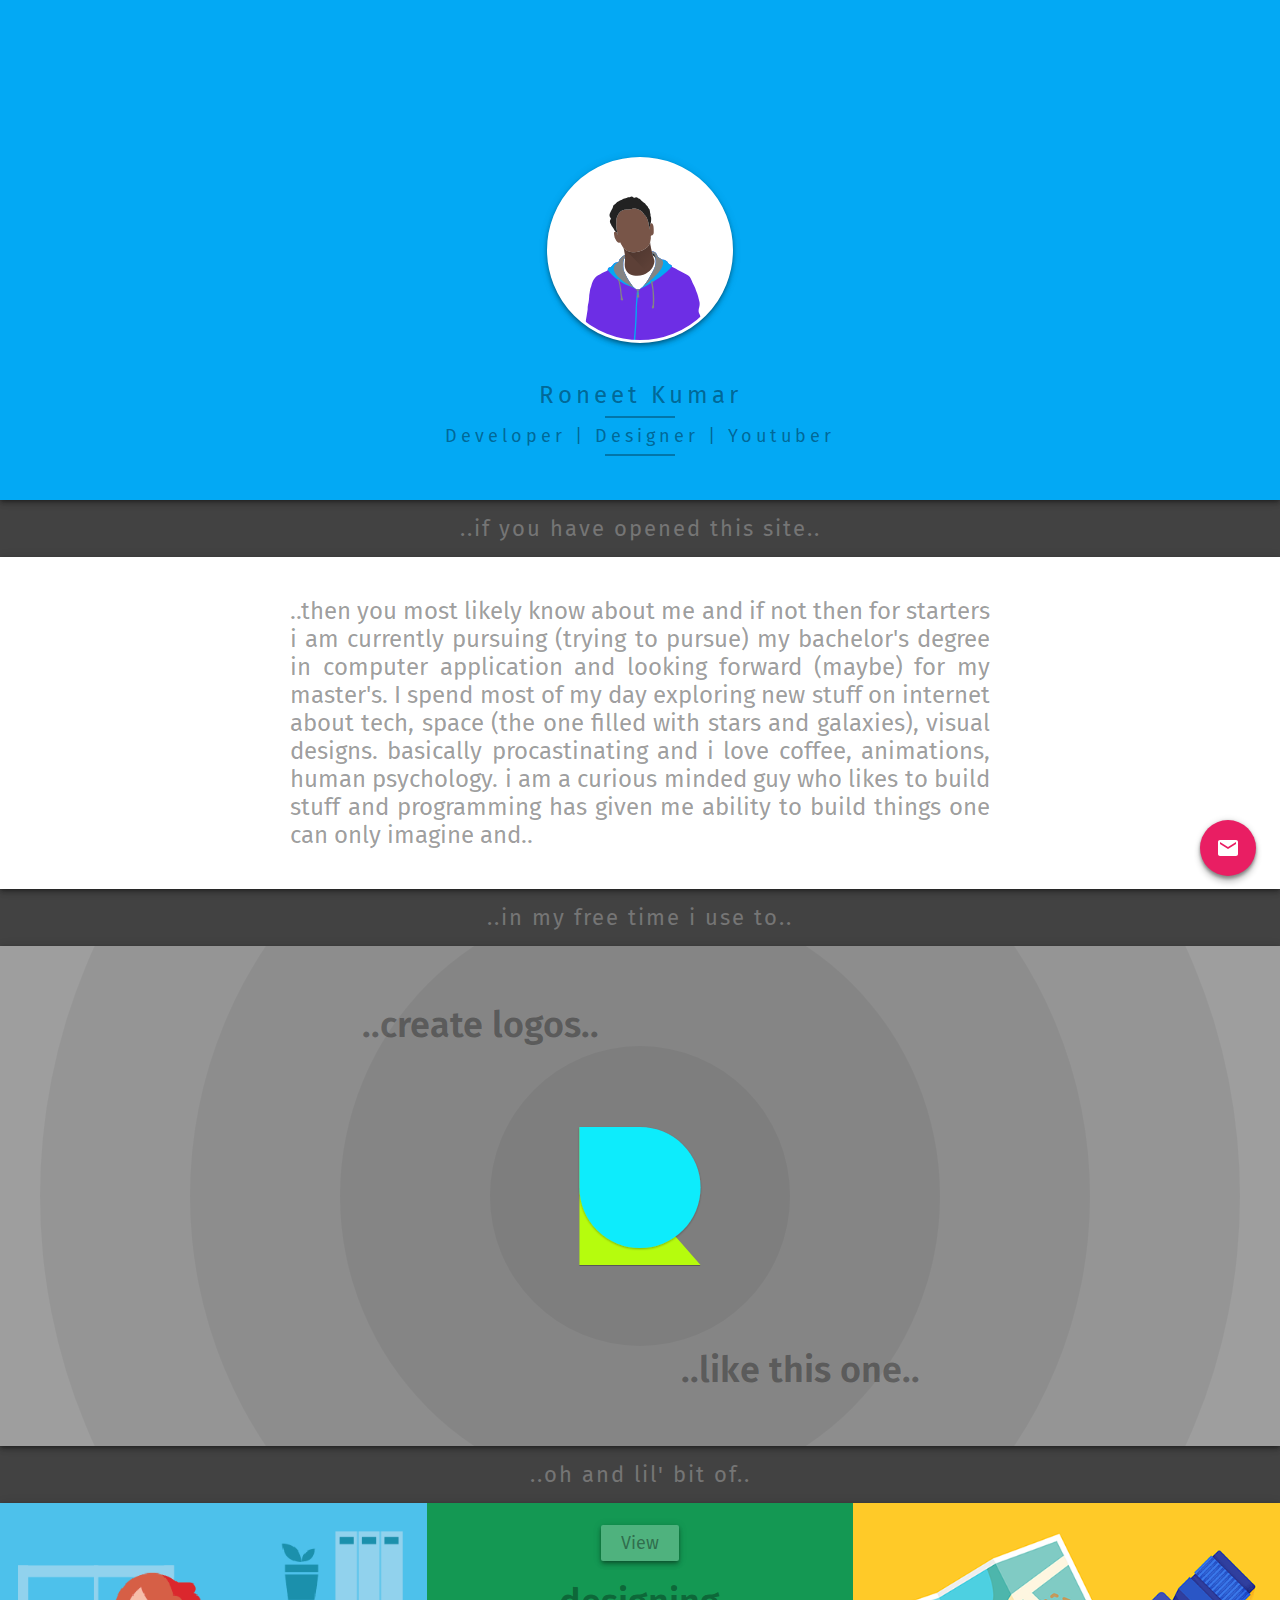
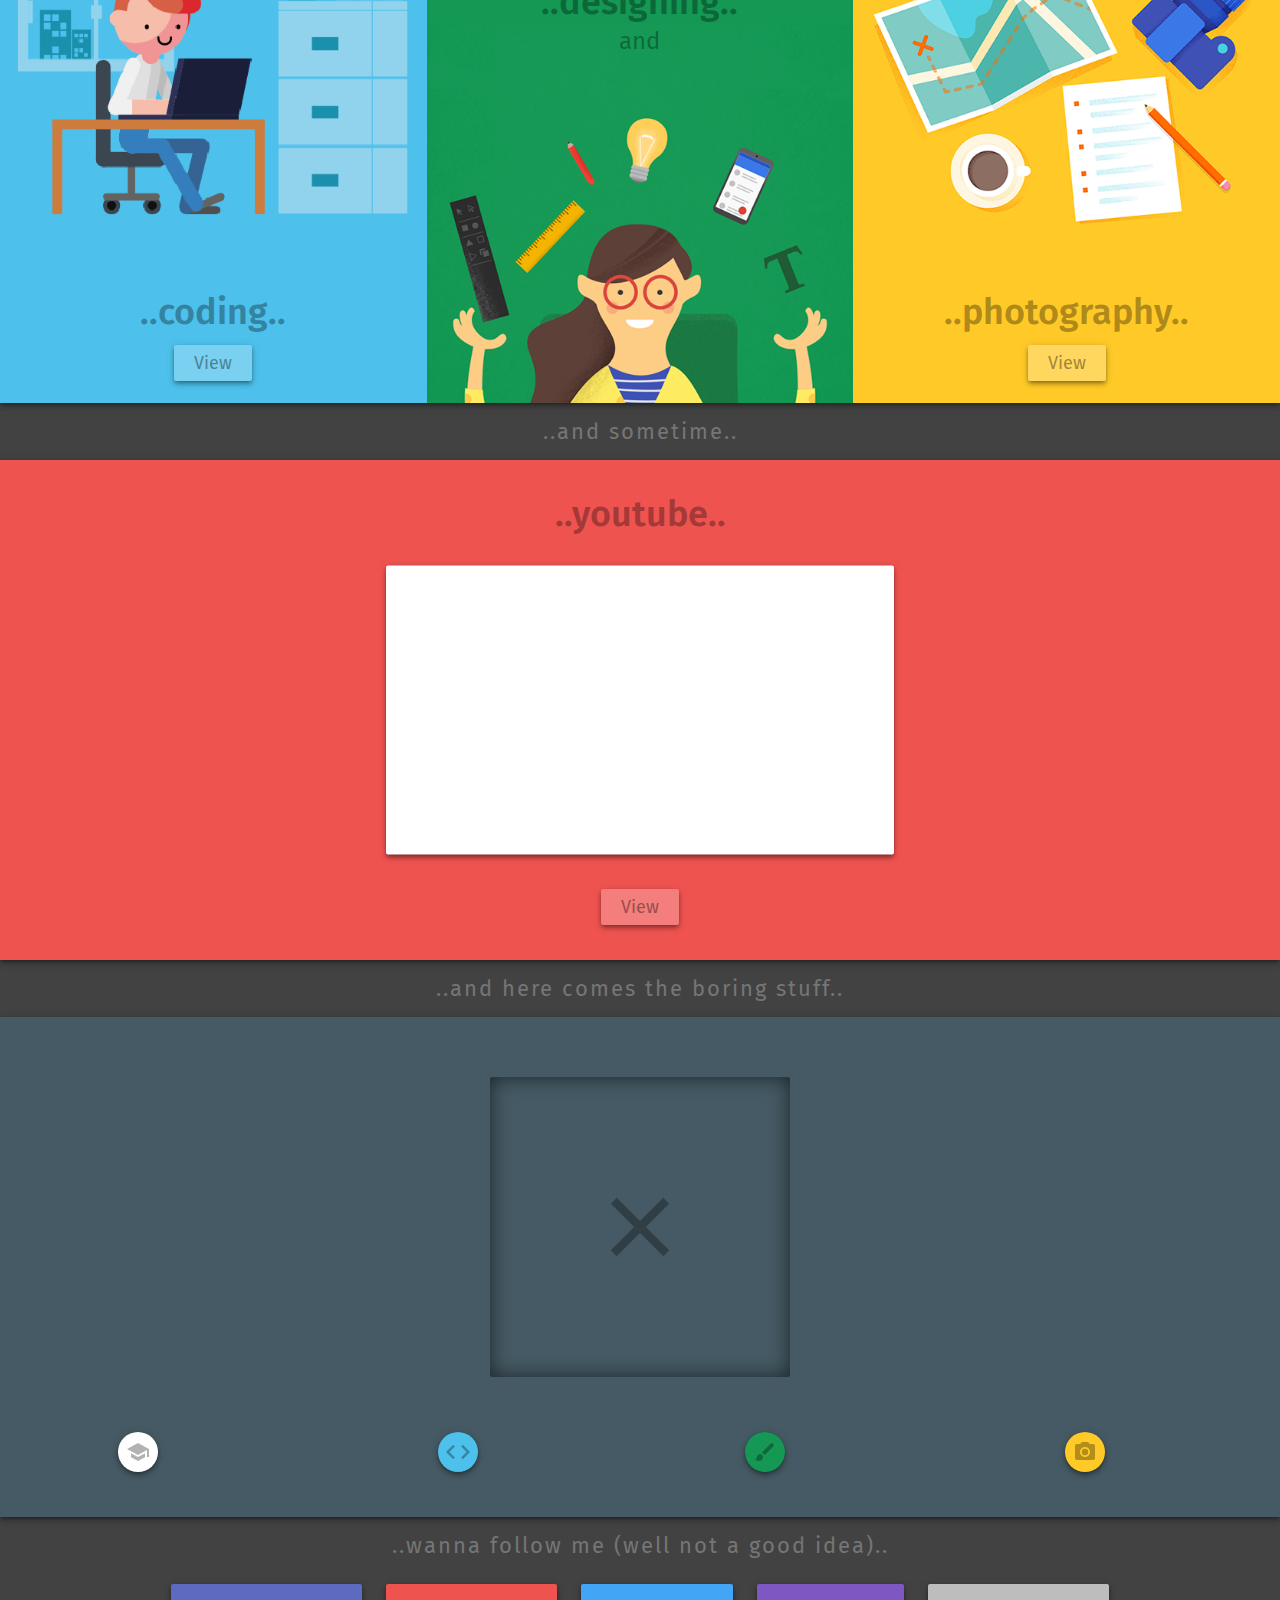
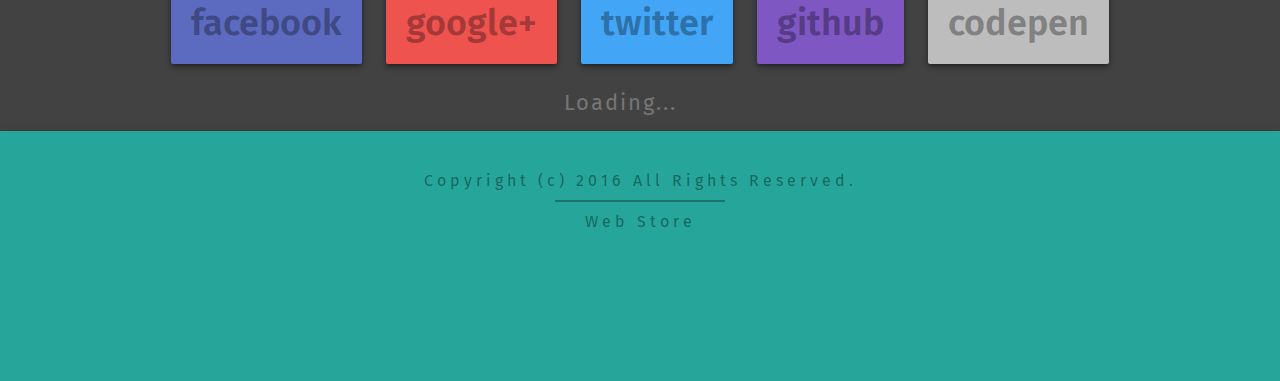
==== commit 25089451: "name change, tweaks" ====
--- a/index.html
+++ b/index.html
@@ -5,13 +5,13 @@
     <meta charset="UTF-8">
     <title>Welcome</title>
     <meta name="viewport" content="width=device-width, initial-scale=1" />
-    <meta name="theme-color" content="#03a9f4" />
-    <link href="https://fonts.googleapis.com/css?family=Fira+Sans:400,500,700" rel="stylesheet">
+    <meta name="theme-color" content="#039BE5" />
+    <link href="https://fonts.googleapis.com/css?family=Fira+Sans:400,600" rel="stylesheet">
     <link rel="stylesheet" href="styles/index.min.css">
     <link rel="manifest" href="functions/manifest.json">
-    <link rel="shortcut icon" href="assets/fav.svg">
-    <link href="assets/fav.svg" rel="icon" sizes="192x192">
-    <link rel="apple-touch-icon" href="assets/fav.svg">
+    <link rel="shortcut icon" href="assets/favicon.ico">
+    <link href="assets/favicon.ico" rel="icon" sizes="192x192">
+    <link rel="apple-touch-icon" href="assets/favicon.ico">
 </head>
 
 <script src="functions/jquery.min.js ">
@@ -25,7 +25,7 @@
         <div class="overlay"></div>
         <header>
             <div class="pro-pic"></div>
-            <h1 class="name">Roneet</h1>
+            <h1 class="name">Roneet Kumar</h1>
             <hr>
             <h1 class="desc">Developer | Designer | Youtuber</h1>
             <hr>
@@ -53,50 +53,7 @@
                 </div>
             </div>
             <h1 class="top">..create logos..</h1>
-            <svg xmlns="http://www.w3.org/2000/svg" xmlns:xlink="http://www.w3.org/1999/xlink" viewBox="-205 386 595 678">
-              <defs>
-                <style>
-                  .cls-1 {
-                    clip-path: url(#clip-Bold-R-Logo);
-                  }
-
-                  .cls-2 {
-                    fill: #00BCD4;
-                  }
-
-                  .cls-3 {
-                    fill: #FFEB3B;
-                  }
-
-                  .cls-4 {
-                    fill: transparent;
-                  }
-
-                  .cls-5 {
-                    filter: url(#Rectangle_4);
-                  }
-                </style>
-                <filter id="Rectangle_4" x="-204" y="393" width="594" height="594" filterUnits="userSpaceOnUse">
-                  <feOffset dy="4" input="SourceAlpha"/>
-                  <feGaussianBlur stdDeviation="4" result="blur"/>
-                  <feFlood flood-opacity="0.302"/>
-                  <feComposite operator="in" in2="blur"/>
-                  <feComposite in="SourceGraphic"/>
-                </filter>
-                <clipPath id="clip-Bold-R-Logo">
-                  <rect x="-205" y="386" width="595" height="678"/>
-                </clipPath>
-              </defs>
-              <g id="Bold-R-Logo" class="cls-1">
-                <rect class="cls-4" x="-205" y="386" width="595" height="678"/>
-                <path id="Path_2" data-name="Path 2" class="cls-2" d="M0,0H0L570,650H0Z" transform="translate(-192 401)"/>
-                <g class="cls-5" transform="matrix(1, 0, 0, 1, 0, 0)">
-                  <path id="Rectangle_4-2" data-name="Rectangle 4" class="cls-3" d="M0,0H285A285,285,0,0,1,570,285v0A285,285,0,0,1,285,570h0A285,285,0,0,1,0,285V0A0,0,0,0,1,0,0Z" transform="translate(-192 401)"/>
-                </g>
-              </g>
-            </svg>
-
-
+            <svg xmlns="http://www.w3.org/2000/svg" xmlns:xlink="http://www.w3.org/1999/xlink" viewBox="-490 300 612 692"><defs><style>.a{clip-path:url(#f);}.b{fill:#b6fc0e;}.c{fill:#0eecfc;}.d{filter:url(#c);}.e{filter:url(#a);}</style><filter id="a" x="-478" y="316" width="588" height="668" filterUnits="userSpaceOnUse"><feOffset dy="4" input="SourceAlpha"/><feGaussianBlur stdDeviation="3" result="b"/><feFlood flood-opacity="0.302"/><feComposite operator="in" in2="b"/><feComposite in="SourceGraphic"/></filter><filter id="c" x="-484" y="312" width="600" height="600" filterUnits="userSpaceOnUse"><feOffset dy="6" input="SourceAlpha"/><feGaussianBlur stdDeviation="5" result="d"/><feFlood flood-opacity="0.302"/><feComposite operator="in" in2="d"/><feComposite in="SourceGraphic"/></filter><clipPath id="f"><rect x="-490" y="300" width="612" height="692"/></clipPath></defs><g id="e" class="a"><g class="e" transform="matrix(1, 0, 0, 1, 0, 0)"><path class="b" d="M0,0H0L570,650H0Z" transform="translate(-469 321)"/></g><g class="d" transform="matrix(1, 0, 0, 1, 0, 0)"><path class="c" d="M.95,0H285A285,285,0,0,1,570,285v0A285,285,0,0,1,285,570h0A285,285,0,0,1,0,285V.95A.95.95,0,0,1,.95,0Z" transform="translate(-469 321)"/></g></g></svg>
             <h1 class="down">..like this one..</h1>
         </section>
 
@@ -122,7 +79,7 @@
                 </a>
             </div>
             <div class="photo-wrapper">
-                <img src="assets/photo.png" alt="photo" class="photo">
+                <img src="assets/photo.png" alt="photo" class="photography">
                 <h1 class="photo">..photography..</h1>
                 <a href="photography.html">
                     <button name="photo">View</button>
@@ -137,7 +94,6 @@
             <div class="video-wrapper">
                 <div class="video-container">
                     <iframe src="https://www.youtube.com/embed/RNiW2hwKMKM?rel=0&amp;controls=0&amp;showinfo=0" frameborder="0" allowfullscreen=""></iframe>
-                    <!-- <iframe width="560" height="315" src="https://www.youtube.com/embed/RNiW2hwKMKM?rel=0&modestbranding=1&autohide=1&showinfo=0&controls=0" frameborder="0" allowfullscreen></iframe> -->
                 </div>
             </div>
             <a href="https://www.youtube.com/channel/UCQNv-8L2eyFlAD7AC2djeVQ">
@@ -208,7 +164,7 @@
                             <div class="name">Web Development</div>
                             <div class="progress-wrapper">
                                 <div class="progress-value web-d-value">
-                                    <div class="progress-dot"><span>75</span></div>
+                                    <div class="progress-dot"></div>
                                 </div>
                             </div>
                         </section>
@@ -216,7 +172,7 @@
                             <div class="name">Andriod Development</div>
                             <div class="progress-wrapper">
                                 <div class="progress-value a-d-value">
-                                    <div class="progress-dot reverse-dot"><span>65</span></div>
+                                    <div class="progress-dot reverse-dot"></div>
                                 </div>
                             </div>
                         </section>
@@ -237,7 +193,7 @@
                             <div class="name">Illustrations</div>
                             <div class="progress-wrapper">
                                 <div class="progress-value">
-                                    <div class="progress-dot"><span>65</span></div>
+                                    <div class="progress-dot"></div>
                                 </div>
                             </div>
                         </section>
@@ -245,7 +201,7 @@
                             <div class="name">Iconography</div>
                             <div class="progress-wrapper">
                                 <div class="progress-value icono-value">
-                                    <div class="progress-dot"><span>80</span></div>
+                                    <div class="progress-dot"></div>
                                 </div>
                             </div>
                         </section>
@@ -253,7 +209,7 @@
                             <div class="name">UX / UI</div>
                             <div class="progress-wrapper">
                                 <div class="progress-value ux-ui-value">
-                                    <div class="progress-dot"><span>70</span></div>
+                                    <div class="progress-dot"></div>
                                 </div>
                             </div>
                         </section>
@@ -274,7 +230,7 @@
                             <div class="name">Creative Abilities</div>
                             <div class="progress-wrapper">
                                 <div class="progress-value photo-cap-value">
-                                    <div class="progress-dot"><span>75</span></div>
+                                    <div class="progress-dot"></div>
                                 </div>
                             </div>
                         </section>
@@ -282,7 +238,7 @@
                             <div class="name">Post Editing</div>
                             <div class="progress-wrapper">
                                 <div class="progress-value p-edit-value">
-                                    <div class="progress-dot"><span>85</span></div>
+                                    <div class="progress-dot"></div>
                                 </div>
                             </div>
                         </section>
@@ -290,7 +246,7 @@
                             <div class="name">Photoshop Manipulation</div>
                             <div class="progress-wrapper">
                                 <div class="progress-value photo-mani-value">
-                                    <div class="progress-dot reverse-dot"><span>80</span></div>
+                                    <div class="progress-dot reverse-dot"></div>
                                 </div>
                             </div>
                         </section>
@@ -311,7 +267,7 @@
                         <h1>facebook</h1>
                     </li>
                 </a>
-                <a target="_blank" href="https://plus.google.com/+roneetparida">
+                <a target="_blank" href="https://plus.google.com/+RoneetKumar">
                     <li class="gplus">
                         <svg viewBox="0 0 512 512">
                             <path d="M179.7 237.6L179.7 284.2 256.7 284.2C253.6 304.2 233.4 342.9 179.7 342.9 133.4 342.9 95.6 304.4 95.6 257 95.6 209.6 133.4 171.1 179.7 171.1 206.1 171.1 223.7 182.4 233.8 192.1L270.6 156.6C247 134.4 216.4 121 179.7 121 104.7 121 44 181.8 44 257 44 332.2 104.7 393 179.7 393 258 393 310 337.8 310 260.1 310 251.2 309 244.4 307.9 237.6L179.7 237.6 179.7 237.6ZM468 236.7L429.3 236.7 429.3 198 390.7 198 390.7 236.7 352 236.7 352 275.3 390.7 275.3 390.7 314 429.3 314 429.3 275.3 468 275.3"/>
@@ -327,7 +283,7 @@
                         <h1>twitter</h1>
                     </li>
                 </a>
-                <a target="_blank" href="https://github.com/iamroneet">
+                <a target="_blank" href="https://github.com/roneetkumar">
                     <li class="github">
                         <svg viewBox="0 0 512 512">
                             <path d="M256 70.7c-102.6 0-185.9 83.2-185.9 185.9 0 82.1 53.3 151.8 127.1 176.4 9.3 1.7 12.3-4 12.3-8.9V389.4c-51.7 11.3-62.5-21.9-62.5-21.9 -8.4-21.5-20.6-27.2-20.6-27.2 -16.9-11.5 1.3-11.3 1.3-11.3 18.7 1.3 28.5 19.2 28.5 19.2 16.6 28.4 43.5 20.2 54.1 15.4 1.7-12 6.5-20.2 11.8-24.9 -41.3-4.7-84.7-20.6-84.7-91.9 0-20.3 7.3-36.9 19.2-49.9 -1.9-4.7-8.3-23.6 1.8-49.2 0 0 15.6-5 51.1 19.1 14.8-4.1 30.7-6.2 46.5-6.3 15.8 0.1 31.7 2.1 46.6 6.3 35.5-24 51.1-19.1 51.1-19.1 10.1 25.6 3.8 44.5 1.8 49.2 11.9 13 19.1 29.6 19.1 49.9 0 71.4-43.5 87.1-84.9 91.7 6.7 5.8 12.8 17.1 12.8 34.4 0 24.9 0 44.9 0 51 0 4.9 3 10.7 12.4 8.9 73.8-24.6 127-94.3 127-176.4C441.9 153.9 358.6 70.7 256 70.7z"/>
@@ -335,7 +291,7 @@
                         <h1>github</h1>
                     </li>
                 </a>
-                <a target="_blank" href="http://codepen.io/iamroneet/">
+                <a target="_blank" href="http://codepen.io/roneetkumar/">
                     <li class="codepen">
                         <svg viewBox="0 0 512 512">
                             <path d="M427 201.9c-0.6-4.2-2.9-8-6.4-10.3L264.2 87.3c-4.9-3.3-11.4-3.3-16.3 0L91.4 191.6c-4 2.7-6.5 7.4-6.5 12.2v104.3c0 4.8 2.5 9.6 6.5 12.2l156.4 104.3c4.9 3.3 11.4 3.3 16.3 0L420.6 320.4c4-2.6 6.6-7.4 6.6-12.2V203.9C427.1 203.2 427.1 202.6 427 201.9 427 201.7 427.1 202.6 427 201.9zM270.7 127.1l115.2 76.8 -51.5 34.4 -63.8-42.7V127.1zM241.3 127.1v68.6l-63.8 42.7 -51.5-34.4L241.3 127.1zM114.3 231.4l36.8 24.6 -36.8 24.6V231.4zM241.3 384.9L126.1 308.1l51.5-34.4 63.8 42.6V384.9zM256 290.8l-52-34.8 52-34.8 52 34.8L256 290.8zM270.7 384.9V316.3l63.8-42.6 51.5 34.4L270.7 384.9zM397.7 280.6l-36.8-24.6 36.8-24.6V280.6z"/>
@@ -354,18 +310,18 @@
         <footer>
             <h1>Copyright (c) 2016 All Rights Reserved.</h1>
             <hr>
-            <a href="https://iamroneet.github.io/webstore" target="_blank" style="text-decoration: none;">
+            <a href="https://roneetkumar.github.io/webstore" target="_blank" style="text-decoration: none;">
                 <h1 class="footer-link">Web Store</h1>
             </a>
         </footer>
 
         <section class="fab">
-            <div class="btn-mail">
-                <svg fill="#000000" viewbox="0 0 24 24" xmlns="http://www.w3.org/2000/svg">
+
+            <svg class="btn-mail" fill="#000000" viewbox="0 0 24 24" xmlns="http://www.w3.org/2000/svg">
                     <path d="M20 4H4c-1.1 0-1.99.9-1.99 2L2 18c0 1.1.9 2 2 2h16c1.1 0 2-.9 2-2V6c0-1.1-.9-2-2-2zm0 4l-8 5-8-5V6l8 5 8-5v2z" fill="#fff" />
                     <path d="M0 0h24v24H0z" fill="none" />
                 </svg>
-            </div>
+
             <div class="fab-header-wrapper">
                 <div class="fab-header"> </div>
                 <div class="my-icon"></div>
@@ -380,10 +336,10 @@
 
             <div class="form-wrapper">
                 <form action="https://formspree.io/roneetparida@gmail.com" id="form" method="post">
-                    <input class="text-input" placeholder="Name" name="sender">
-                    <input class="text-input" placeholder="Email" name="senderEmail">
-                    <textarea class="text-input" placeholder="Message" name="message" style="height: 49px; overflow-y: hidden;"></textarea>
-                    <input class="text-input" placeholder="How did you hear about Me?" name="saying">
+                    <input class="text-input" placeholder="Name" name="sender" required>
+                    <input class="text-input" placeholder="Email" name="senderEmail" required>
+                    <textarea class="text-input" placeholder="Message" name="message" style="height: 49px; overflow-y: hidden;" required></textarea>
+                    <input class="text-input" placeholder="How did you hear about Me?" name="saying" required>
                 </form>
                 <div class="button-wrapper">
                     <button type="submit" class="button" form="form">
@@ -391,10 +347,6 @@
                             <svg class="send" xmlns="http://www.w3.org/2000/svg" viewbox="0 0 48 48">
                                 <path d="M4.02 42L46 24 4.02 6 4 20l30 4-30 4z" />
                                 <path d="M0 0h48v48H0z" fill="none" />
-                            </svg>
-                            <svg class="done" xmlns="http://www.w3.org/2000/svg" viewbox="0 0 48 48">
-                                <path d="M0 0h48v48H0z" fill="none" />
-                                <path d="M18 32.34L9.66 24l-2.83 2.83L18 38l24-24-2.83-2.83z" />
                             </svg>
                         </div>
                     </button>
--- a/styles/index.min.css
+++ b/styles/index.min.css
@@ -1 +1 @@
-@keyframes gol-gol{0%,100%{transform:rotateY(0deg);border:3px solid #757575}50%{transform:rotateY(180deg);border:3px solid #9E9E9E}}@keyframes chapak{0%,100%{transform:translate(-50%, -50%) scale(1)}50%{transform:translate(-50%, -50%) scale(1.5)}}@keyframes jaake-aa{0%{transform:translate(-50%, -50%) scale(1)}50%{transform:translate(-50%, -50%) scale(0)}100%{background:#71c646;transform:translate(-50%, -50%) scale(1)}}*{margin:0;padding:0;font-family:'Fira Sans', sans-serif;cursor:default}*::selection{background:rgba(0,0,0,0.2)}body,html{background:#424242}.wrapper{overflow:hidden;max-width:1400px;margin:0 auto;padding:0 10px}@media only screen and (max-width: 1400px){.wrapper{padding:0}}.background-wrapper{position:relative;display:inline-block;left:50%;-webkit-transform:translateX(-50%);transform:translateX(-50%);position:absolute;width:100%;height:450px;overflow:hidden}.background-wrapper .cir-1,.background-wrapper .cir-2,.background-wrapper .cir-3,.background-wrapper .cir-4{position:relative;display:inline-block;top:50%;left:50%;-webkit-transform:translate(-50%, -50%);transform:translate(-50%, -50%);width:1200px;height:1200px;background:rgba(0,0,0,0.05);border-radius:50%}.background-wrapper .cir-2{width:900px;height:900px}.background-wrapper .cir-3{width:600px;height:600px}.background-wrapper .cir-4{width:300px;height:300px}.background-wrapper .play-ani{animation:chapak 3s cubic-bezier(0.5, 1.5, 0.5, 1.5)}h1.gutter-text{position:relative;display:inline-block;left:50%;-webkit-transform:translateX(-50%);transform:translateX(-50%);font-size:22px;color:#757575;padding:15px 10px;text-align:center;font-weight:300;letter-spacing:2px}h1.gutter-text .load{position:absolute;right:-20px;top:0;margin-left:70px;margin-top:14px;width:20px;height:20px;border-radius:50%;animation:gol-gol 1s ease-in-out infinite}.ripple{position:relative;display:inline-block;top:50%;left:50%;-webkit-transform:translate(-50%, -50%);transform:translate(-50%, -50%);position:absolute;width:0;height:0;transition:all 0.3s ease;border-radius:50%}.logo:active .ripple{width:100%;height:100%;background-color:rgba(0,0,0,0.1)}header,section#bio,section#logo-wrapper,section#passions,section#youtube,section#qualifications,section#social,footer{overflow:hidden;border-radius:2px;box-shadow:0 4px 5px 0 rgba(0,0,0,0.14),0 1px 10px 0 rgba(0,0,0,0.12),0 2px 4px -1px rgba(0,0,0,0.4)}@media only screen and (max-width: 1400px){header,section#bio,section#logo-wrapper,section#passions,section#youtube,section#qualifications,section#social,footer{border-radius:0}}header{position:relative;width:100%;height:500px;left:0;z-index:1;transition:box-shadow 0.3s ease-in-out;background:#03a9f4}header .pro-pic{width:180px;height:180px;border:3px solid white;margin:157px auto 0;background:url("../assets/me1.svg");background-color:#fff;background-size:90%;background-position:center;border-radius:50%;box-shadow:inherit;transition:all 300ms ease-in-out}header h1.name,header h1.desc{text-align:center;margin-top:38px;font-size:24px;font-weight:normal;letter-spacing:4px;color:rgba(0,0,0,0.4)}header hr{width:70px;height:2px;background:rgba(0,0,0,0.3);margin:7px auto;border:0}header h1.desc{font-size:18px;margin:initial}header .cir-1,header .cir-2,header .cir-3,header .cir-4{animation:none}#bio{width:100%;min-height:250px;background:#fff;color:rgba(0,0,0,0.4)}#bio p.about-me{position:relative;display:inline-block;left:50%;-webkit-transform:translateX(-50%);transform:translateX(-50%);font-size:24px;text-align:justify;width:90%;max-width:700px;padding:20px;margin:20px 0}@media only screen and (max-width: 425px){#bio p.about-me{font-size:22px}}@media only screen and (max-width: 320px){#bio p.about-me{font-size:20px}}#logo-wrapper{width:100%;height:500px;background:#9E9E9E;position:relative}#logo-wrapper .background-wrapper{height:500px}#logo-wrapper svg{position:relative;display:inline-block;top:50%;left:50%;-webkit-transform:translate(-50%, -50%);transform:translate(-50%, -50%);width:130px}#logo-wrapper h1{position:relative;display:inline-block;left:50%;-webkit-transform:translateX(-50%);transform:translateX(-50%);font-size:36px;line-height:1.1;color:rgba(0,0,0,0.32);-webkit-font-smoothing:antialiased;position:absolute;text-align:center;width:100%;top:405px;margin-left:160px;transition:all 500ms ease-in-out}#logo-wrapper h1.top{top:60px;margin-left:-160px}@media only screen and (max-width: 768px){#logo-wrapper h1,#logo-wrapper h1.top{margin:0}}@media only screen and (max-width: 425px){#logo-wrapper h1,#logo-wrapper h1.top{font-size:32px}}#passions{width:100%;height:500px}@media only screen and (max-width: 1024px){#passions{height:auto}}#passions .design-wrapper,#passions .dev-wrapper,#passions .photo-wrapper{width:33.33333%;height:500px;float:left;overflow:hidden;position:relative}@media only screen and (max-width: 1024px){#passions .design-wrapper,#passions .dev-wrapper,#passions .photo-wrapper{width:50%}}@media only screen and (max-width: 768px){#passions .design-wrapper,#passions .dev-wrapper,#passions .photo-wrapper{width:100%}}#passions .design-wrapper h1,#passions .dev-wrapper h1,#passions .photo-wrapper h1{position:relative;display:inline-block;left:50%;-webkit-transform:translateX(-50%);transform:translateX(-50%);font-size:36px;line-height:1.1;color:rgba(0,0,0,0.32);-webkit-font-smoothing:antialiased;position:absolute;bottom:70px;transition:all 500ms ease-in-out}@media only screen and (max-width: 425px){#passions .design-wrapper h1,#passions .dev-wrapper h1,#passions .photo-wrapper h1{font-size:32px}}#passions .design-wrapper h1 span,#passions .dev-wrapper h1 span,#passions .photo-wrapper h1 span{position:relative;display:inline-block;left:50%;-webkit-transform:translateX(-50%);transform:translateX(-50%);font-size:24px;font-weight:normal;top:-5px}#passions img{position:relative;display:inline-block;left:50%;-webkit-transform:translateX(-50%);transform:translateX(-50%);width:430px}#passions .dev-wrapper{background:#4dc1eb}#passions .design-wrapper{background:#149853}#passions .design-wrapper img{top:120px}#passions .design-wrapper h1{top:80px}#passions .photo-wrapper{background:#ffca28}@media only screen and (max-width: 1024px){#passions .photo-wrapper{float:none;width:100%}}#passions button{position:relative;display:inline-block;left:50%;-webkit-transform:translateX(-50%);transform:translateX(-50%);position:absolute;bottom:22px;height:36px;border:none;background:rgba(255,255,255,0.25);border-radius:2px;padding:0 20px;font-size:18px;font-weight:400;color:rgba(0,0,0,0.4);box-shadow:0 4px 5px 0 rgba(0,0,0,0.14),0 1px 10px 0 rgba(0,0,0,0.12),0 2px 4px -1px rgba(0,0,0,0.4);transition:box-shadow 0.1s ease,color 0.1s ease-in-out;cursor:default}#passions button:focus{outline:none}#passions button:active{box-shadow:0 2px 2px 0 rgba(0,0,0,0.14),0 1px 5px 0 rgba(0,0,0,0.12),0 3px 1px -2px rgba(0,0,0,0.2)}#passions button:hover{color:rgba(0,0,0,0.5)}#passions button[name=design]{bottom:442px}section#youtube{position:relative;width:100%;height:500px;background:#EF5350}section#youtube h1.youtube-heading{position:relative;display:inline-block;left:50%;-webkit-transform:translateX(-50%);transform:translateX(-50%);font-size:36px;line-height:1.1;color:rgba(0,0,0,0.32);-webkit-font-smoothing:antialiased;position:absolute;top:35px;transition:all 500ms ease-in-out}@media only screen and (max-width: 425px){section#youtube h1.youtube-heading{font-size:32px}}section#youtube .video-wrapper{position:relative;display:inline-block;top:50%;left:50%;-webkit-transform:translate(-50%, -50%);transform:translate(-50%, -50%);width:90%;max-width:500px;box-shadow:0 4px 5px 0 rgba(0,0,0,0.14),0 1px 10px 0 rgba(0,0,0,0.12),0 2px 4px -1px rgba(0,0,0,0.4);border-radius:2px;overflow:hidden;border:4px solid #fff;background:#fff}section#youtube .video-wrapper .video-container{position:relative;height:0;padding-bottom:56.25%}section#youtube .video-wrapper .video-container iframe,section#youtube .video-wrapper .video-container object,section#youtube .video-wrapper .video-container embed{position:absolute;top:0;left:0;width:100%;height:100%}section#youtube button{position:relative;display:inline-block;left:50%;-webkit-transform:translateX(-50%);transform:translateX(-50%);position:absolute;bottom:35px;height:36px;border:none;background:rgba(255,255,255,0.25);border-radius:2px;padding:0 20px;font-size:18px;font-weight:400;color:rgba(0,0,0,0.4);box-shadow:0 4px 5px 0 rgba(0,0,0,0.14),0 1px 10px 0 rgba(0,0,0,0.12),0 2px 4px -1px rgba(0,0,0,0.4);transition:box-shadow 0.1s ease,color 0.1s ease-in-out;cursor:default}section#youtube button:focus{outline:none}section#youtube button:active{box-shadow:0 2px 2px 0 rgba(0,0,0,0.14),0 1px 5px 0 rgba(0,0,0,0.12),0 3px 1px -2px rgba(0,0,0,0.2)}section#youtube button:hover{color:rgba(0,0,0,0.5)}#qualifications{position:relative;width:100%;height:500px;background:#455A64}#qualifications .q-content{position:relative;display:inline-block;top:50%;left:50%;-webkit-transform:translate(-50%, -50%);transform:translate(-50%, -50%);position:absolute;top:42%;width:300px;height:300px;background:transparent;border-radius:2px;box-shadow:inset 0 0 20px rgba(0,0,0,0.6);overflow:hidden}#qualifications .q-content svg{position:relative;display:inline-block;top:50%;left:50%;-webkit-transform:translate(-50%, -50%);transform:translate(-50%, -50%);fill:rgba(0,0,0,0.3)}#qualifications .b-one,#qualifications .b-two,#qualifications .b-three,#qualifications .b-four,#qualifications .s-b-one,#qualifications .s-b-two,#qualifications .s-b-three,#qualifications .s-b-four{display:inline-block;position:absolute;bottom:5%;transform:translate(-50%, -50%);width:40px;height:40px;background:#fff;box-shadow:0 4px 5px 0 rgba(0,0,0,0.14),0 1px 10px 0 rgba(0,0,0,0.12),0 2px 4px -1px rgba(0,0,0,0.4);border-radius:50%;margin:0 10px;transition:all 0.3s ease-in-out;overflow:hidden}#qualifications .b-one:hover svg,#qualifications .b-two:hover svg,#qualifications .b-three:hover svg,#qualifications .b-four:hover svg,#qualifications .s-b-one:hover svg,#qualifications .s-b-two:hover svg,#qualifications .s-b-three:hover svg,#qualifications .s-b-four:hover svg{transition:fill 0.1s ease-in-out;fill:rgba(0,0,0,0.5)}#qualifications .b-one svg,#qualifications .b-two svg,#qualifications .b-three svg,#qualifications .b-four svg,#qualifications .s-b-one svg,#qualifications .s-b-two svg,#qualifications .s-b-three svg,#qualifications .s-b-four svg{position:relative;display:inline-block;top:50%;left:50%;-webkit-transform:translate(-50%, -50%);transform:translate(-50%, -50%);position:absolute;fill:rgba(0,0,0,0.3);transition:all 0.3s ease-in-out;width:24px}#qualifications .b-one .edu,#qualifications .b-two .edu,#qualifications .b-three .edu,#qualifications .b-four .edu,#qualifications .s-b-one .edu,#qualifications .s-b-two .edu,#qualifications .s-b-three .edu,#qualifications .s-b-four .edu{padding:52px 18px}#qualifications .b-one .edu .title,#qualifications .b-two .edu .title,#qualifications .b-three .edu .title,#qualifications .b-four .edu .title,#qualifications .s-b-one .edu .title,#qualifications .s-b-two .edu .title,#qualifications .s-b-three .edu .title,#qualifications .s-b-four .edu .title{font-size:18px;color:rgba(0,0,0,0.6);margin:10px 0;letter-spacing:3px}#qualifications .b-one .edu .content .element,#qualifications .b-two .edu .content .element,#qualifications .b-three .edu .content .element,#qualifications .b-four .edu .content .element,#qualifications .s-b-one .edu .content .element,#qualifications .s-b-two .edu .content .element,#qualifications .s-b-three .edu .content .element,#qualifications .s-b-four .edu .content .element{margin:6px 0}#qualifications .b-one .edu .content .element .name,#qualifications .b-two .edu .content .element .name,#qualifications .b-three .edu .content .element .name,#qualifications .b-four .edu .content .element .name,#qualifications .s-b-one .edu .content .element .name,#qualifications .s-b-two .edu .content .element .name,#qualifications .s-b-three .edu .content .element .name,#qualifications .s-b-four .edu .content .element .name{color:#212121;font-size:16px;font-family:'Fira Mono';margin:4px 0}#qualifications .b-one .edu .content .element .course,#qualifications .b-two .edu .content .element .course,#qualifications .b-three .edu .content .element .course,#qualifications .b-four .edu .content .element .course,#qualifications .s-b-one .edu .content .element .course,#qualifications .s-b-two .edu .content .element .course,#qualifications .s-b-three .edu .content .element .course,#qualifications .s-b-four .edu .content .element .course{color:#424242;font-size:15px;margin:4px 0}#qualifications .b-one .edu .content .element .info,#qualifications .b-two .edu .content .element .info,#qualifications .b-three .edu .content .element .info,#qualifications .b-four .edu .content .element .info,#qualifications .s-b-one .edu .content .element .info,#qualifications .s-b-two .edu .content .element .info,#qualifications .s-b-three .edu .content .element .info,#qualifications .s-b-four .edu .content .element .info{color:#616161;font-size:14px;margin:4px 0}#qualifications .b-one .edu .content .pro-ele,#qualifications .b-two .edu .content .pro-ele,#qualifications .b-three .edu .content .pro-ele,#qualifications .b-four .edu .content .pro-ele,#qualifications .s-b-one .edu .content .pro-ele,#qualifications .s-b-two .edu .content .pro-ele,#qualifications .s-b-three .edu .content .pro-ele,#qualifications .s-b-four .edu .content .pro-ele{margin:0 0 25px 0}#qualifications .b-one .edu .content .pro-ele .name,#qualifications .b-two .edu .content .pro-ele .name,#qualifications .b-three .edu .content .pro-ele .name,#qualifications .b-four .edu .content .pro-ele .name,#qualifications .s-b-one .edu .content .pro-ele .name,#qualifications .s-b-two .edu .content .pro-ele .name,#qualifications .s-b-three .edu .content .pro-ele .name,#qualifications .s-b-four .edu .content .pro-ele .name{margin:12px 0;color:rgba(0,0,0,0.5)}#qualifications .b-one .edu .content hr,#qualifications .b-two .edu .content hr,#qualifications .b-three .edu .content hr,#qualifications .b-four .edu .content hr,#qualifications .s-b-one .edu .content hr,#qualifications .s-b-two .edu .content hr,#qualifications .s-b-three .edu .content hr,#qualifications .s-b-four .edu .content hr{background-color:#9e9e9e;height:1px;border:0;margin:12px 0}#qualifications .b-one .edu .progress-wrapper,#qualifications .b-two .edu .progress-wrapper,#qualifications .b-three .edu .progress-wrapper,#qualifications .b-four .edu .progress-wrapper,#qualifications .s-b-one .edu .progress-wrapper,#qualifications .s-b-two .edu .progress-wrapper,#qualifications .s-b-three .edu .progress-wrapper,#qualifications .s-b-four .edu .progress-wrapper{width:100%;height:4px;background:rgba(0,0,0,0.1);border-radius:4px}#qualifications .b-one .edu .progress-wrapper .progress-value,#qualifications .b-two .edu .progress-wrapper .progress-value,#qualifications .b-three .edu .progress-wrapper .progress-value,#qualifications .b-four .edu .progress-wrapper .progress-value,#qualifications .s-b-one .edu .progress-wrapper .progress-value,#qualifications .s-b-two .edu .progress-wrapper .progress-value,#qualifications .s-b-three .edu .progress-wrapper .progress-value,#qualifications .s-b-four .edu .progress-wrapper .progress-value{width:65%;height:4px;background:rgba(0,0,0,0.2);border-radius:4px}#qualifications .b-one .edu .progress-wrapper .progress-value .progress-dot,#qualifications .b-two .edu .progress-wrapper .progress-value .progress-dot,#qualifications .b-three .edu .progress-wrapper .progress-value .progress-dot,#qualifications .b-four .edu .progress-wrapper .progress-value .progress-dot,#qualifications .s-b-one .edu .progress-wrapper .progress-value .progress-dot,#qualifications .s-b-two .edu .progress-wrapper .progress-value .progress-dot,#qualifications .s-b-three .edu .progress-wrapper .progress-value .progress-dot,#qualifications .s-b-four .edu .progress-wrapper .progress-value .progress-dot{position:relative;display:inline-block;top:50%;left:50%;-webkit-transform:translate(-50%, -50%);transform:translate(-50%, -50%);transform:translate(-50%, -50%) rotate(-136deg);left:100%;width:18px;height:18px;border-radius:50%;background:#fff;transition:all 0.15s ease-in-out;-moz-user-select:none;-ms-user-select:none;-khtml-user-select:none;-webkit-user-select:none;-webkit-touch-callout:none;user-select:none}#qualifications .b-one .edu .progress-wrapper .progress-value .progress-dot:active,#qualifications .b-two .edu .progress-wrapper .progress-value .progress-dot:active,#qualifications .b-three .edu .progress-wrapper .progress-value .progress-dot:active,#qualifications .b-four .edu .progress-wrapper .progress-value .progress-dot:active,#qualifications .s-b-one .edu .progress-wrapper .progress-value .progress-dot:active,#qualifications .s-b-two .edu .progress-wrapper .progress-value .progress-dot:active,#qualifications .s-b-three .edu .progress-wrapper .progress-value .progress-dot:active,#qualifications .s-b-four .edu .progress-wrapper .progress-value .progress-dot:active{width:25px;height:25px;background:rgba(0,0,0,0.3);border-radius:0 20px 20px;transform:translate(-50%, -160%) rotate(-136deg)}#qualifications .b-one .edu .progress-wrapper .progress-value .reverse-dot,#qualifications .b-two .edu .progress-wrapper .progress-value .reverse-dot,#qualifications .b-three .edu .progress-wrapper .progress-value .reverse-dot,#qualifications .b-four .edu .progress-wrapper .progress-value .reverse-dot,#qualifications .s-b-one .edu .progress-wrapper .progress-value .reverse-dot,#qualifications .s-b-two .edu .progress-wrapper .progress-value .reverse-dot,#qualifications .s-b-three .edu .progress-wrapper .progress-value .reverse-dot,#qualifications .s-b-four .edu .progress-wrapper .progress-value .reverse-dot{transform:translate(-50%, -50%) rotate(44deg)}#qualifications .b-one .edu .progress-wrapper .progress-value .reverse-dot:active,#qualifications .b-two .edu .progress-wrapper .progress-value .reverse-dot:active,#qualifications .b-three .edu .progress-wrapper .progress-value .reverse-dot:active,#qualifications .b-four .edu .progress-wrapper .progress-value .reverse-dot:active,#qualifications .s-b-one .edu .progress-wrapper .progress-value .reverse-dot:active,#qualifications .s-b-two .edu .progress-wrapper .progress-value .reverse-dot:active,#qualifications .s-b-three .edu .progress-wrapper .progress-value .reverse-dot:active,#qualifications .s-b-four .edu .progress-wrapper .progress-value .reverse-dot:active{transform:translate(-50%, 60%) rotate(44deg)}#qualifications .b-one .edu .progress-wrapper .progress-value .reverse-dot span,#qualifications .b-two .edu .progress-wrapper .progress-value .reverse-dot span,#qualifications .b-three .edu .progress-wrapper .progress-value .reverse-dot span,#qualifications .b-four .edu .progress-wrapper .progress-value .reverse-dot span,#qualifications .s-b-one .edu .progress-wrapper .progress-value .reverse-dot span,#qualifications .s-b-two .edu .progress-wrapper .progress-value .reverse-dot span,#qualifications .s-b-three .edu .progress-wrapper .progress-value .reverse-dot span,#qualifications .s-b-four .edu .progress-wrapper .progress-value .reverse-dot span{transform:translate(-50%, -50%) rotate(-44deg);top:45%;left:50%}#qualifications .b-one .edu .progress-wrapper .progress-value span,#qualifications .b-two .edu .progress-wrapper .progress-value span,#qualifications .b-three .edu .progress-wrapper .progress-value span,#qualifications .b-four .edu .progress-wrapper .progress-value span,#qualifications .s-b-one .edu .progress-wrapper .progress-value span,#qualifications .s-b-two .edu .progress-wrapper .progress-value span,#qualifications .s-b-three .edu .progress-wrapper .progress-value span,#qualifications .s-b-four .edu .progress-wrapper .progress-value span{position:relative;display:inline-block;top:50%;left:50%;-webkit-transform:translate(-50%, -50%);transform:translate(-50%, -50%);top:35%;left:45%;font-size:14px;color:#fff;transform:translate(-50%, -50%) rotate(136deg);cursor:pointer}#qualifications .b-one .edu .progress-wrapper .web-d-value,#qualifications .b-two .edu .progress-wrapper .web-d-value,#qualifications .b-three .edu .progress-wrapper .web-d-value,#qualifications .b-four .edu .progress-wrapper .web-d-value,#qualifications .s-b-one .edu .progress-wrapper .web-d-value,#qualifications .s-b-two .edu .progress-wrapper .web-d-value,#qualifications .s-b-three .edu .progress-wrapper .web-d-value,#qualifications .s-b-four .edu .progress-wrapper .web-d-value{width:75%}#qualifications .b-one .edu .progress-wrapper .a-d-value,#qualifications .b-two .edu .progress-wrapper .a-d-value,#qualifications .b-three .edu .progress-wrapper .a-d-value,#qualifications .b-four .edu .progress-wrapper .a-d-value,#qualifications .s-b-one .edu .progress-wrapper .a-d-value,#qualifications .s-b-two .edu .progress-wrapper .a-d-value,#qualifications .s-b-three .edu .progress-wrapper .a-d-value,#qualifications .s-b-four .edu .progress-wrapper .a-d-value{width:65%}#qualifications .b-one .edu .progress-wrapper .illu-value,#qualifications .b-two .edu .progress-wrapper .illu-value,#qualifications .b-three .edu .progress-wrapper .illu-value,#qualifications .b-four .edu .progress-wrapper .illu-value,#qualifications .s-b-one .edu .progress-wrapper .illu-value,#qualifications .s-b-two .edu .progress-wrapper .illu-value,#qualifications .s-b-three .edu .progress-wrapper .illu-value,#qualifications .s-b-four .edu .progress-wrapper .illu-value{width:65%}#qualifications .b-one .edu .progress-wrapper .icono-value,#qualifications .b-two .edu .progress-wrapper .icono-value,#qualifications .b-three .edu .progress-wrapper .icono-value,#qualifications .b-four .edu .progress-wrapper .icono-value,#qualifications .s-b-one .edu .progress-wrapper .icono-value,#qualifications .s-b-two .edu .progress-wrapper .icono-value,#qualifications .s-b-three .edu .progress-wrapper .icono-value,#qualifications .s-b-four .edu .progress-wrapper .icono-value{width:80%}#qualifications .b-one .edu .progress-wrapper .ux-ui-value,#qualifications .b-two .edu .progress-wrapper .ux-ui-value,#qualifications .b-three .edu .progress-wrapper .ux-ui-value,#qualifications .b-four .edu .progress-wrapper .ux-ui-value,#qualifications .s-b-one .edu .progress-wrapper .ux-ui-value,#qualifications .s-b-two .edu .progress-wrapper .ux-ui-value,#qualifications .s-b-three .edu .progress-wrapper .ux-ui-value,#qualifications .s-b-four .edu .progress-wrapper .ux-ui-value{width:70%}#qualifications .b-one .edu .progress-wrapper .photo-cap-value,#qualifications .b-two .edu .progress-wrapper .photo-cap-value,#qualifications .b-three .edu .progress-wrapper .photo-cap-value,#qualifications .b-four .edu .progress-wrapper .photo-cap-value,#qualifications .s-b-one .edu .progress-wrapper .photo-cap-value,#qualifications .s-b-two .edu .progress-wrapper .photo-cap-value,#qualifications .s-b-three .edu .progress-wrapper .photo-cap-value,#qualifications .s-b-four .edu .progress-wrapper .photo-cap-value{width:75%}#qualifications .b-one .edu .progress-wrapper .p-edit-value,#qualifications .b-two .edu .progress-wrapper .p-edit-value,#qualifications .b-three .edu .progress-wrapper .p-edit-value,#qualifications .b-four .edu .progress-wrapper .p-edit-value,#qualifications .s-b-one .edu .progress-wrapper .p-edit-value,#qualifications .s-b-two .edu .progress-wrapper .p-edit-value,#qualifications .s-b-three .edu .progress-wrapper .p-edit-value,#qualifications .s-b-four .edu .progress-wrapper .p-edit-value{width:85%}#qualifications .b-one .edu .progress-wrapper .photo-mani-value,#qualifications .b-two .edu .progress-wrapper .photo-mani-value,#qualifications .b-three .edu .progress-wrapper .photo-mani-value,#qualifications .b-four .edu .progress-wrapper .photo-mani-value,#qualifications .s-b-one .edu .progress-wrapper .photo-mani-value,#qualifications .s-b-two .edu .progress-wrapper .photo-mani-value,#qualifications .s-b-three .edu .progress-wrapper .photo-mani-value,#qualifications .s-b-four .edu .progress-wrapper .photo-mani-value{width:80%}#qualifications .b-one .hide,#qualifications .b-two .hide,#qualifications .b-three .hide,#qualifications .b-four .hide,#qualifications .s-b-one .hide,#qualifications .s-b-two .hide,#qualifications .s-b-three .hide,#qualifications .s-b-four .hide{display:none}#qualifications .b-one .shift,#qualifications .b-two .shift,#qualifications .b-three .shift,#qualifications .b-four .shift,#qualifications .s-b-one .shift,#qualifications .s-b-two .shift,#qualifications .s-b-three .shift,#qualifications .s-b-four .shift{top:10%}#qualifications .b-one,#qualifications .s-b-one{left:10%}#qualifications .b-two{background:#4dc1eb;left:35%}#qualifications .b-two svg{transform:translate(-50%, -50%) scale(1.2)}#qualifications .s-b-two{left:35%}#qualifications .b-three,#qualifications .s-b-three{background:#149853;left:59%}#qualifications .b-four,#qualifications .s-b-four{background:#ffca28;left:84%}#qualifications .s-reset{background:transparent;box-shadow:inset 0 0 10px rgba(0,0,0,0.5)}#qualifications .b-open{width:300px;height:300px;position:absolute;display:inline-block;bottom:-2%;left:50%;transform:translate(-50%, -50%);border-radius:2px;margin:0}#social{width:100%;height:248px;background:#fff}#social ul.list{position:relative;display:inline-block;top:50%;left:50%;-webkit-transform:translate(-50%, -50%);transform:translate(-50%, -50%);list-style:none;width:100%}#social ul.list li{width:33.33333%;height:124px;float:left;cursor:default}#social ul.list li h1{position:relative;display:inline-block;top:50%;left:50%;-webkit-transform:translate(-50%, -50%);transform:translate(-50%, -50%);font-size:36px;line-height:1.1;color:rgba(0,0,0,0.32);-webkit-font-smoothing:antialiased;transition:color 100ms ease-in-out,letter-spacing 150ms ease-in-out}@media only screen and (max-width: 700px){#social ul.list li h1{display:none}}@media only screen and (max-width: 425px){#social ul.list li h1{font-size:32px}}#social ul.list li:hover h1{letter-spacing:8px}#social ul.list li svg{position:relative;display:inline-block;top:50%;left:50%;-webkit-transform:translate(-50%, -50%);transform:translate(-50%, -50%);fill:rgba(0,0,0,0.32);width:70px;display:none;transition:fill 0.1s ease-in-out}@media only screen and (max-width: 700px){#social ul.list li svg{display:inline-block}}#social ul.list li:hover svg{fill:rgba(0,0,0,0.4)}#social ul.list li.github,#social ul.list li.codepen{height:125px;width:50%}#social .fb{background:#3949AB}#social .gplus{background:#D32F2F}#social .twitter{background:#2196f3}#social .github{background:#8bc34a}#social .codepen{background:#cddc39}footer{position:relative;width:100%;height:250px;background:#03a9f4;text-align:center}footer h1{color:rgba(0,0,0,0.4);font-size:16px;font-weight:400;letter-spacing:4px;padding:0px 10px;margin-top:40px}footer hr{width:170px;height:2px;background:rgba(0,0,0,0.3);border:0;margin:10px auto}footer h1.footer-link{cursor:default;transition:all 150ms ease-in-out;margin:initial}footer h1.footer-link:hover{color:rgba(0,0,0,0.5)}footer a:focus{outline:none}.fab-header-wrapper{overflow:hidden;height:56px;position:relative;border-radius:2px 2px 0 0}.fab{right:24px;bottom:24px;width:56px;height:56px;border-radius:50%;background:#E91E63;z-index:1;position:fixed;box-shadow:0 0 3px rgba(0,0,0,0.12),0 3px 3px rgba(0,0,0,0.24),0 0 6px rgba(0,0,0,0.12),0 6px 6px rgba(0,0,0,0.24);transition:all 400ms ease-in-out, box-shadow 224ms ease-in-out;cursor:pointer}.fab:hover{box-shadow:0 0 6px rgba(0,0,0,0.12),0 6px 6px rgba(0,0,0,0.24),0 0 12px rgba(0,0,0,0.12),0 12px 12px rgba(0,0,0,0.24)}.fab .fab-header{position:relative;display:inline-block;top:50%;left:50%;-webkit-transform:translate(-50%, -50%);transform:translate(-50%, -50%);background:#E91E63;width:0;height:0;border-radius:50%;transition:all 200ms ease-in-out}.fab .fab-header-badlo{background:#71c646}.fab .btn-mail{position:relative;display:inline-block;top:50%;left:50%;-webkit-transform:translate(-50%, -50%);transform:translate(-50%, -50%);position:absolute}.fab .btn-mail svg{width:24px;height:24px}.fab .form-wrapper{padding:24px 24px 24px;min-height:250px;line-height:1.25em;overflow:hidden}.fab .form-wrapper .text-input{width:100%;margin-top:8px;margin-bottom:8px;padding:.3125em;border:none;border-radius:0;border-bottom:1px solid #E91E63;background-color:inherit;transition:border-color .3s;color:inherit;font-size:1em;font-weight:400;display:inline-block;vertical-align:top;outline:0;box-sizing:border-box}.fab .form-wrapper .text-input:not(:focus){border-bottom-color:rgba(0,0,0,0.12)}.fab .form-wrapper textarea{resize:none;word-wrap:break-word}.fab .form-wrapper .button-wrapper{position:relative;width:100%;height:85px}.fab .form-wrapper .button-wrapper .button{position:relative;display:inline-block;top:50%;left:50%;-webkit-transform:translate(-50%, -50%);transform:translate(-50%, -50%);width:52px;height:52px;border-radius:50%;transform:translate(-50%, -50%) scale(1);transition:all 350ms ease-in-out;box-shadow:0 4px 5px 0 rgba(0,0,0,0.14),0 1px 10px 0 rgba(0,0,0,0.12),0 2px 4px -1px rgba(0,0,0,0.4);background-color:#E91E63;cursor:default;border:none;outline:0;-webkit-tap-highlight-color:transparent}.fab .form-wrapper .button-wrapper .button .svg-wrapper{width:100%;height:100%;border-radius:50%;transition:background 0.2s ease-in-out;cursor:default}.fab .form-wrapper .button-wrapper .button .svg-wrapper svg.send,.fab .form-wrapper .button-wrapper .button .svg-wrapper svg.done{position:relative;display:inline-block;top:50%;left:50%;-webkit-transform:translate(-50%, -50%);transform:translate(-50%, -50%);width:22px;height:22px;margin-left:2px;position:absolute;fill:white}.fab .form-wrapper .button-wrapper .button .svg-wrapper svg.done{width:30px;height:30px;margin-left:0}.fab .form-wrapper .button-wrapper .button:active .svg-wrapper{background:rgba(0,0,0,0.15)}.fab .form-wrapper .button-wrapper .f-btn-off{animation:jaake-aa 0.7s ease-in-out 1;animation-fill-mode:forwards}.fab-open{width:350px;height:400px;margin:0;border-radius:2px;z-index:2;bottom:50%;right:50%;transform:translate(50%, 50%);transition:all 350ms ease-in-out;background:#fff;cursor:default}.fab-open:hover{box-shadow:0 4px 5px 0 rgba(0,0,0,0.14),0 1px 10px 0 rgba(0,0,0,0.12),0 2px 4px -1px rgba(0,0,0,0.4)}@media only screen and (max-width: 425px){.fab-open{width:100%;height:100%}}.fab-open .fab-header-open{width:400px;height:400px;transform:translate(-50%, -50%) scale(1);transition:all 700ms ease-in-out;position:absolute}@media only screen and (max-width: 425px){.fab-open .fab-header-open{width:430px;height:430px}}h1.fab-title{position:relative;display:inline-block;top:50%;left:50%;-webkit-transform:translate(-50%, -50%);transform:translate(-50%, -50%);position:absolute;color:white;font-weight:300;font-size:24px;cursor:default}.icon-close{position:fixed;top:8px;right:8px;float:right;width:40px;height:40px;border-radius:50%;transition:background 200ms ease-in-out}.icon-close:hover{background:rgba(0,0,0,0.1)}.icon-close:active{background:rgba(0,0,0,0.2)}.icon-close svg{position:relative;display:inline-block;top:50%;left:50%;-webkit-transform:translate(-50%, -50%);transform:translate(-50%, -50%);width:24px;height:24px}.overlay{width:100%;height:100%;background:rgba(0,0,0,0.4);position:fixed;z-index:2;left:0}
+body.coding{background:#4dc1eb}body.coding #chips-wrapper .chips-list{width:464px}body.coding #chips-wrapper .chips-list .chips{background:#F44336}body.coding #chips-wrapper .chips-list .chip-clicked{background:#fff}body.coding #chips-wrapper .chips-list .chip-clicked h1{color:#F44336}body.design{background:#149853}body.design #chips-wrapper{margin-top:40px}body.design #chips-wrapper .chips-list{width:502px}body.design #chips-wrapper .chips-list .chips{background:#FFB300}body.design #chips-wrapper .chips-list .chip-clicked{background:#fff}body.design #chips-wrapper .chips-list .chip-clicked h1{color:#FFB300}body.photography{background:#ffca28}body.photography .header{margin-bottom:6px}body.photography #chips-wrapper .chips-list{width:490px}body.photography #chips-wrapper .chips-list .chips{background:#3F51B5}body.photography #chips-wrapper .chips-list .chip-clicked{background:#fff}body.photography #chips-wrapper .chips-list .chip-clicked h1{color:#3F51B5}.wrapper{overflow:hidden;max-width:1400px;margin:0 auto}.header{position:relative;width:100%;height:300px}.header img{position:relative;display:inline-block;left:50%;-webkit-transform:translateX(-50%);transform:translateX(-50%);width:400px;z-index:-1}.header svg{position:absolute;top:12px;left:12px;fill:rgba(0,0,0,0.42);background:rgba(255,255,255,0.22);padding:8px;border-radius:50%;transition:background 0.2s ease-in-out}.header svg:hover{background:rgba(255,255,255,0.32)}.header .p-top{top:-70px}#chips-wrapper{text-align:center;margin-bottom:-30px;overflow-x:scroll}#chips-wrapper::-webkit-scrollbar{display:none}#chips-wrapper .chips-list{margin:0 auto}#chips-wrapper .chips-list .chips{margin:15px 6px;display:inline-block;border-radius:50px;box-shadow:0 2px 2px 0 rgba(0,0,0,0.14),0 1px 5px 0 rgba(0,0,0,0.12),0 3px 1px -2px rgba(0,0,0,0.2);transition:box-shadow 225ms ease-in-out}#chips-wrapper .chips-list .chips h1{text-align:center;font-size:14px;color:#fff;padding:7.5px 12px;padding-bottom:7px;text-transform:uppercase;font-weight:bold}.grid-wrapper{overflow:hidden;width:100%;margin:30px auto;text-align:center}.grid-wrapper .card{position:relative;width:250px;height:300px;background:#fff;margin:10px;border-radius:2px;box-shadow:0 4px 5px 0 rgba(0,0,0,0.14),0 1px 10px 0 rgba(0,0,0,0.12),0 2px 4px -1px rgba(0,0,0,0.4);display:inline-block;overflow:hidden;text-align:initial}.grid-wrapper .card .title-bar{height:50px;position:relative;background:#E0E0E0;color:rgba(0,0,0,0.4);font-size:20px;padding:0 18px;line-height:50px}.grid-wrapper .card .title-bar img.open-logo{position:relative;display:inline-block;top:50%;-webkit-transform:translateY(-50%);transform:translateY(-50%);position:absolute;right:8px;width:24px;height:24px;padding:8px;border-radius:50%;transition:all 0.2s ease-in-out}.grid-wrapper .card .title-bar img.open-logo:hover{background:rgba(0,0,0,0.1)}.grid-wrapper .card .title-bar img.open-logo:active{background:rgba(0,0,0,0.2)}.grid-wrapper .card .title-bar .disabled-open-logo:hover{background:none !important;cursor:default}.grid-wrapper .card .title-bar .disabled-open-logo:active{background:none !important;cursor:default}.grid-wrapper .card .project-wrapper,.grid-wrapper .card .design-wrapper,.grid-wrapper .card .photography-wrapper{position:relative;display:inline-block;left:50%;-webkit-transform:translateX(-50%);transform:translateX(-50%);display:block;width:100%;height:250px;overflow:hidden}.grid-wrapper .card .project-wrapper img,.grid-wrapper .card .design-wrapper img,.grid-wrapper .card .photography-wrapper img{position:relative;display:inline-block;top:50%;left:50%;-webkit-transform:translate(-50%, -50%);transform:translate(-50%, -50%);width:220px;height:220px}.grid-wrapper .card .project-wrapper img.fb-photos,.grid-wrapper .card .design-wrapper img.fb-photos,.grid-wrapper .card .photography-wrapper img.fb-photos{width:100%;transform:scale(0.9);border-radius:2px}.grid-wrapper .card-hidden{display:none}@keyframes gol-gol{0%,100%{transform:rotateY(0deg);border:3px solid #757575}50%{transform:rotateY(180deg);border:3px solid #9E9E9E}}*{margin:0;padding:0;font-family:'Fira Sans', sans-serif;font-weight:normal;cursor:default}*::selection{background:rgba(0,0,0,0.2)}body{background:#424242}.wrapper{overflow:hidden;max-width:1400px;margin:0 auto;padding:0 10px}@media only screen and (max-width: 1400px){.wrapper{padding:0}}.wrapper .overlay{display:none}.background-wrapper{position:relative;display:inline-block;left:50%;-webkit-transform:translateX(-50%);transform:translateX(-50%);position:absolute;width:100%;height:450px;overflow:hidden}.background-wrapper .cir-1,.background-wrapper .cir-2,.background-wrapper .cir-3,.background-wrapper .cir-4{position:relative;display:inline-block;top:50%;left:50%;-webkit-transform:translate(-50%, -50%);transform:translate(-50%, -50%);width:1200px;height:1200px;background:rgba(0,0,0,0.05);border-radius:50%}.background-wrapper .cir-2{width:900px;height:900px}.background-wrapper .cir-3{width:600px;height:600px}.background-wrapper .cir-4{width:300px;height:300px}h1.gutter-text{position:relative;display:inline-block;left:50%;-webkit-transform:translateX(-50%);transform:translateX(-50%);font-size:22px;color:#757575;padding:15px 10px;text-align:center;letter-spacing:2px}h1.gutter-text .load{position:absolute;right:-20px;top:0;margin-left:70px;margin-top:14px;width:20px;height:20px;border-radius:50%;animation:gol-gol 1s ease-in-out infinite}.ripple{position:relative;display:inline-block;top:50%;left:50%;-webkit-transform:translate(-50%, -50%);transform:translate(-50%, -50%);position:absolute;width:0;height:0;transition:all 0.3s ease;border-radius:50%}.logo:active .ripple{width:100%;height:100%;background-color:rgba(0,0,0,0.1)}header,section#bio,section#logo-wrapper,section#passions,section#youtube,section#qualifications,section#social,footer{overflow:hidden;border-radius:2px;box-shadow:0 4px 5px 0 rgba(0,0,0,0.14),0 1px 10px 0 rgba(0,0,0,0.12),0 2px 4px -1px rgba(0,0,0,0.4)}@media only screen and (max-width: 1400px){header,section#bio,section#logo-wrapper,section#passions,section#youtube,section#qualifications,section#social,footer{border-radius:0}}header{position:relative;width:100%;height:500px;left:0;z-index:1;transition:box-shadow 0.3s ease-in-out;background:#03a9f4}header .pro-pic{width:180px;height:180px;border:3px solid white;margin:157px auto 0;background:url("../assets/me1.svg");background-color:#fff;background-size:80%;background-position:55% 15px;background-repeat:no-repeat;border-radius:50%;box-shadow:inherit;transition:all 300ms ease-in-out}header h1.name,header h1.desc{text-align:center;margin-top:38px;font-size:24px;letter-spacing:4px;color:rgba(0,0,0,0.4)}header hr{width:70px;height:2px;background:rgba(0,0,0,0.3);margin:7px auto;border:0}header h1.desc{font-size:18px;margin:initial}#bio{width:100%;min-height:250px;background:#fff;color:rgba(0,0,0,0.4)}#bio p.about-me{position:relative;display:inline-block;left:50%;-webkit-transform:translateX(-50%);transform:translateX(-50%);font-size:24px;text-align:justify;width:90%;max-width:700px;padding:20px;margin:20px 0}@media only screen and (max-width: 425px){#bio p.about-me{font-size:22px}}@media only screen and (max-width: 320px){#bio p.about-me{font-size:20px}}#logo-wrapper{width:100%;height:500px;background:#9E9E9E;position:relative}#logo-wrapper .background-wrapper{height:500px}#logo-wrapper svg{position:relative;display:inline-block;top:50%;left:50%;-webkit-transform:translate(-50%, -50%);transform:translate(-50%, -50%);width:130px}#logo-wrapper h1{position:relative;display:inline-block;left:50%;-webkit-transform:translateX(-50%);transform:translateX(-50%);font-size:36px;line-height:1.1;color:rgba(0,0,0,0.32);-webkit-font-smoothing:antialiased;font-weight:600;position:absolute;text-align:center;width:100%;top:405px;margin-left:160px;transition:all 500ms ease-in-out}#logo-wrapper h1.top{top:60px;margin-left:-160px}@media only screen and (max-width: 768px){#logo-wrapper h1,#logo-wrapper h1.top{margin:0}}@media only screen and (max-width: 425px){#logo-wrapper h1,#logo-wrapper h1.top{font-size:32px}}#passions{width:100%;height:500px}@media only screen and (max-width: 1024px){#passions{height:auto}}#passions .design-wrapper,#passions .dev-wrapper,#passions .photo-wrapper{width:33.33333%;height:500px;float:left;overflow:hidden;position:relative}@media only screen and (max-width: 1024px){#passions .design-wrapper,#passions .dev-wrapper,#passions .photo-wrapper{width:50%}}@media only screen and (max-width: 768px){#passions .design-wrapper,#passions .dev-wrapper,#passions .photo-wrapper{width:100%}}#passions .design-wrapper h1,#passions .dev-wrapper h1,#passions .photo-wrapper h1{position:relative;display:inline-block;left:50%;-webkit-transform:translateX(-50%);transform:translateX(-50%);font-size:36px;line-height:1.1;color:rgba(0,0,0,0.32);-webkit-font-smoothing:antialiased;font-weight:600;position:absolute;bottom:70px;transition:all 500ms ease-in-out}@media only screen and (max-width: 425px){#passions .design-wrapper h1,#passions .dev-wrapper h1,#passions .photo-wrapper h1{font-size:32px}}#passions .design-wrapper h1 span,#passions .dev-wrapper h1 span,#passions .photo-wrapper h1 span{position:relative;display:inline-block;left:50%;-webkit-transform:translateX(-50%);transform:translateX(-50%);font-size:24px;top:-5px}#passions img{position:relative;display:inline-block;left:50%;-webkit-transform:translateX(-50%);transform:translateX(-50%);width:430px}#passions .dev-wrapper{background:#4dc1eb}#passions .design-wrapper{background:#149853}#passions .design-wrapper img{top:120px}#passions .design-wrapper h1{top:80px}#passions .photo-wrapper{background:#ffca28}@media only screen and (max-width: 1024px){#passions .photo-wrapper{float:none;width:100%}}#passions button{position:relative;display:inline-block;left:50%;-webkit-transform:translateX(-50%);transform:translateX(-50%);position:absolute;bottom:22px;height:36px;border:none;background:rgba(255,255,255,0.25);border-radius:2px;padding:0 20px;font-size:18px;color:rgba(0,0,0,0.4);box-shadow:0 4px 5px 0 rgba(0,0,0,0.14),0 1px 10px 0 rgba(0,0,0,0.12),0 2px 4px -1px rgba(0,0,0,0.4);transition:box-shadow 0.1s ease,color 0.1s ease-in-out;cursor:default}#passions button:focus{outline:none}#passions button:active{box-shadow:0 2px 2px 0 rgba(0,0,0,0.14),0 1px 5px 0 rgba(0,0,0,0.12),0 3px 1px -2px rgba(0,0,0,0.2)}#passions button:hover{color:rgba(0,0,0,0.5)}#passions button[name=design]{bottom:442px}section#youtube{position:relative;width:100%;height:500px;background:#EF5350}section#youtube h1.youtube-heading{position:relative;display:inline-block;left:50%;-webkit-transform:translateX(-50%);transform:translateX(-50%);font-size:36px;line-height:1.1;color:rgba(0,0,0,0.32);-webkit-font-smoothing:antialiased;font-weight:600;position:absolute;top:35px;transition:all 500ms ease-in-out}@media only screen and (max-width: 425px){section#youtube h1.youtube-heading{font-size:32px}}section#youtube .video-wrapper{position:relative;display:inline-block;top:50%;left:50%;-webkit-transform:translate(-50%, -50%);transform:translate(-50%, -50%);width:90%;max-width:500px;box-shadow:0 4px 5px 0 rgba(0,0,0,0.14),0 1px 10px 0 rgba(0,0,0,0.12),0 2px 4px -1px rgba(0,0,0,0.4);border-radius:2px;overflow:hidden;border:4px solid #fff;background:#fff}section#youtube .video-wrapper .video-container{position:relative;height:0;padding-bottom:56.25%}section#youtube .video-wrapper .video-container iframe,section#youtube .video-wrapper .video-container object,section#youtube .video-wrapper .video-container embed{position:absolute;top:0;left:0;width:100%;height:100%}section#youtube button{position:relative;display:inline-block;left:50%;-webkit-transform:translateX(-50%);transform:translateX(-50%);position:absolute;bottom:35px;height:36px;border:none;background:rgba(255,255,255,0.25);border-radius:2px;padding:0 20px;font-size:18px;color:rgba(0,0,0,0.4);box-shadow:0 4px 5px 0 rgba(0,0,0,0.14),0 1px 10px 0 rgba(0,0,0,0.12),0 2px 4px -1px rgba(0,0,0,0.4);transition:box-shadow 0.1s ease,color 0.1s ease-in-out;cursor:default}section#youtube button:focus{outline:none}section#youtube button:active{box-shadow:0 2px 2px 0 rgba(0,0,0,0.14),0 1px 5px 0 rgba(0,0,0,0.12),0 3px 1px -2px rgba(0,0,0,0.2)}section#youtube button:hover{color:rgba(0,0,0,0.5)}#qualifications{position:relative;width:100%;height:500px;background:#455A64}#qualifications .q-content{position:relative;display:inline-block;top:50%;left:50%;-webkit-transform:translate(-50%, -50%);transform:translate(-50%, -50%);position:absolute;top:42%;width:300px;height:300px;background:transparent;border-radius:2px;box-shadow:inset 0 0 20px rgba(0,0,0,0.6);overflow:hidden}#qualifications .q-content svg{position:relative;display:inline-block;top:50%;left:50%;-webkit-transform:translate(-50%, -50%);transform:translate(-50%, -50%);fill:rgba(0,0,0,0.3)}#qualifications .b-one,#qualifications .b-two,#qualifications .b-three,#qualifications .b-four,#qualifications .s-b-one,#qualifications .s-b-two,#qualifications .s-b-three,#qualifications .s-b-four{display:inline-block;position:absolute;bottom:5%;transform:translate(-50%, -50%);width:40px;height:40px;background:#fff;box-shadow:0 4px 5px 0 rgba(0,0,0,0.14),0 1px 10px 0 rgba(0,0,0,0.12),0 2px 4px -1px rgba(0,0,0,0.4);border-radius:50%;margin:0 10px;transition:all 0.3s ease-in-out;overflow:hidden}#qualifications .b-one:hover svg,#qualifications .b-two:hover svg,#qualifications .b-three:hover svg,#qualifications .b-four:hover svg,#qualifications .s-b-one:hover svg,#qualifications .s-b-two:hover svg,#qualifications .s-b-three:hover svg,#qualifications .s-b-four:hover svg{transition:fill 0.1s ease-in-out;fill:rgba(0,0,0,0.5)}#qualifications .b-one svg,#qualifications .b-two svg,#qualifications .b-three svg,#qualifications .b-four svg,#qualifications .s-b-one svg,#qualifications .s-b-two svg,#qualifications .s-b-three svg,#qualifications .s-b-four svg{position:relative;display:inline-block;top:50%;left:50%;-webkit-transform:translate(-50%, -50%);transform:translate(-50%, -50%);position:absolute;fill:rgba(0,0,0,0.3);transition:all 0.3s ease-in-out;width:24px}#qualifications .b-one .edu,#qualifications .b-two .edu,#qualifications .b-three .edu,#qualifications .b-four .edu,#qualifications .s-b-one .edu,#qualifications .s-b-two .edu,#qualifications .s-b-three .edu,#qualifications .s-b-four .edu{padding:40px 18px}#qualifications .b-one .edu .title,#qualifications .b-two .edu .title,#qualifications .b-three .edu .title,#qualifications .b-four .edu .title,#qualifications .s-b-one .edu .title,#qualifications .s-b-two .edu .title,#qualifications .s-b-three .edu .title,#qualifications .s-b-four .edu .title{font-size:18px;color:rgba(0,0,0,0.55);margin:18px 0;letter-spacing:2px;font-weight:600}#qualifications .b-one .edu .content .element,#qualifications .b-two .edu .content .element,#qualifications .b-three .edu .content .element,#qualifications .b-four .edu .content .element,#qualifications .s-b-one .edu .content .element,#qualifications .s-b-two .edu .content .element,#qualifications .s-b-three .edu .content .element,#qualifications .s-b-four .edu .content .element{margin:6px 0}#qualifications .b-one .edu .content .element .name,#qualifications .b-two .edu .content .element .name,#qualifications .b-three .edu .content .element .name,#qualifications .b-four .edu .content .element .name,#qualifications .s-b-one .edu .content .element .name,#qualifications .s-b-two .edu .content .element .name,#qualifications .s-b-three .edu .content .element .name,#qualifications .s-b-four .edu .content .element .name{color:#212121;font-size:16px;font-family:monospace;margin:4px 0}#qualifications .b-one .edu .content .element .course,#qualifications .b-two .edu .content .element .course,#qualifications .b-three .edu .content .element .course,#qualifications .b-four .edu .content .element .course,#qualifications .s-b-one .edu .content .element .course,#qualifications .s-b-two .edu .content .element .course,#qualifications .s-b-three .edu .content .element .course,#qualifications .s-b-four .edu .content .element .course{color:#424242;font-size:14px;margin:4px 0}#qualifications .b-one .edu .content .element .info,#qualifications .b-two .edu .content .element .info,#qualifications .b-three .edu .content .element .info,#qualifications .b-four .edu .content .element .info,#qualifications .s-b-one .edu .content .element .info,#qualifications .s-b-two .edu .content .element .info,#qualifications .s-b-three .edu .content .element .info,#qualifications .s-b-four .edu .content .element .info{color:#616161;font-size:13px;margin:4px 0}#qualifications .b-one .edu .content .pro-ele,#qualifications .b-two .edu .content .pro-ele,#qualifications .b-three .edu .content .pro-ele,#qualifications .b-four .edu .content .pro-ele,#qualifications .s-b-one .edu .content .pro-ele,#qualifications .s-b-two .edu .content .pro-ele,#qualifications .s-b-three .edu .content .pro-ele,#qualifications .s-b-four .edu .content .pro-ele{margin:0 0 25px 0}#qualifications .b-one .edu .content .pro-ele .name,#qualifications .b-two .edu .content .pro-ele .name,#qualifications .b-three .edu .content .pro-ele .name,#qualifications .b-four .edu .content .pro-ele .name,#qualifications .s-b-one .edu .content .pro-ele .name,#qualifications .s-b-two .edu .content .pro-ele .name,#qualifications .s-b-three .edu .content .pro-ele .name,#qualifications .s-b-four .edu .content .pro-ele .name{margin:12px 0;color:rgba(0,0,0,0.5)}#qualifications .b-one .edu .content hr,#qualifications .b-two .edu .content hr,#qualifications .b-three .edu .content hr,#qualifications .b-four .edu .content hr,#qualifications .s-b-one .edu .content hr,#qualifications .s-b-two .edu .content hr,#qualifications .s-b-three .edu .content hr,#qualifications .s-b-four .edu .content hr{background-color:#9e9e9e;height:1px;border:0;margin:12px 0}#qualifications .b-one .edu .progress-wrapper,#qualifications .b-two .edu .progress-wrapper,#qualifications .b-three .edu .progress-wrapper,#qualifications .b-four .edu .progress-wrapper,#qualifications .s-b-one .edu .progress-wrapper,#qualifications .s-b-two .edu .progress-wrapper,#qualifications .s-b-three .edu .progress-wrapper,#qualifications .s-b-four .edu .progress-wrapper{width:100%;height:4px;background:rgba(0,0,0,0.1);border-radius:4px}#qualifications .b-one .edu .progress-wrapper .progress-value,#qualifications .b-two .edu .progress-wrapper .progress-value,#qualifications .b-three .edu .progress-wrapper .progress-value,#qualifications .b-four .edu .progress-wrapper .progress-value,#qualifications .s-b-one .edu .progress-wrapper .progress-value,#qualifications .s-b-two .edu .progress-wrapper .progress-value,#qualifications .s-b-three .edu .progress-wrapper .progress-value,#qualifications .s-b-four .edu .progress-wrapper .progress-value{width:65%;height:4px;background:rgba(0,0,0,0.2);border-radius:4px}#qualifications .b-one .edu .progress-wrapper .progress-value .progress-dot,#qualifications .b-two .edu .progress-wrapper .progress-value .progress-dot,#qualifications .b-three .edu .progress-wrapper .progress-value .progress-dot,#qualifications .b-four .edu .progress-wrapper .progress-value .progress-dot,#qualifications .s-b-one .edu .progress-wrapper .progress-value .progress-dot,#qualifications .s-b-two .edu .progress-wrapper .progress-value .progress-dot,#qualifications .s-b-three .edu .progress-wrapper .progress-value .progress-dot,#qualifications .s-b-four .edu .progress-wrapper .progress-value .progress-dot{position:relative;display:inline-block;top:50%;left:50%;-webkit-transform:translate(-50%, -50%);transform:translate(-50%, -50%);transform:translate(-50%, -50%);left:100%;width:18px;height:18px;border-radius:50%;background:#fff;box-shadow:0 2px 4px rgba(0,0,0,0.4)}#qualifications .b-one .edu .progress-wrapper .web-d-value,#qualifications .b-two .edu .progress-wrapper .web-d-value,#qualifications .b-three .edu .progress-wrapper .web-d-value,#qualifications .b-four .edu .progress-wrapper .web-d-value,#qualifications .s-b-one .edu .progress-wrapper .web-d-value,#qualifications .s-b-two .edu .progress-wrapper .web-d-value,#qualifications .s-b-three .edu .progress-wrapper .web-d-value,#qualifications .s-b-four .edu .progress-wrapper .web-d-value{width:75%}#qualifications .b-one .edu .progress-wrapper .a-d-value,#qualifications .b-two .edu .progress-wrapper .a-d-value,#qualifications .b-three .edu .progress-wrapper .a-d-value,#qualifications .b-four .edu .progress-wrapper .a-d-value,#qualifications .s-b-one .edu .progress-wrapper .a-d-value,#qualifications .s-b-two .edu .progress-wrapper .a-d-value,#qualifications .s-b-three .edu .progress-wrapper .a-d-value,#qualifications .s-b-four .edu .progress-wrapper .a-d-value{width:65%}#qualifications .b-one .edu .progress-wrapper .illu-value,#qualifications .b-two .edu .progress-wrapper .illu-value,#qualifications .b-three .edu .progress-wrapper .illu-value,#qualifications .b-four .edu .progress-wrapper .illu-value,#qualifications .s-b-one .edu .progress-wrapper .illu-value,#qualifications .s-b-two .edu .progress-wrapper .illu-value,#qualifications .s-b-three .edu .progress-wrapper .illu-value,#qualifications .s-b-four .edu .progress-wrapper .illu-value{width:65%}#qualifications .b-one .edu .progress-wrapper .icono-value,#qualifications .b-two .edu .progress-wrapper .icono-value,#qualifications .b-three .edu .progress-wrapper .icono-value,#qualifications .b-four .edu .progress-wrapper .icono-value,#qualifications .s-b-one .edu .progress-wrapper .icono-value,#qualifications .s-b-two .edu .progress-wrapper .icono-value,#qualifications .s-b-three .edu .progress-wrapper .icono-value,#qualifications .s-b-four .edu .progress-wrapper .icono-value{width:80%}#qualifications .b-one .edu .progress-wrapper .ux-ui-value,#qualifications .b-two .edu .progress-wrapper .ux-ui-value,#qualifications .b-three .edu .progress-wrapper .ux-ui-value,#qualifications .b-four .edu .progress-wrapper .ux-ui-value,#qualifications .s-b-one .edu .progress-wrapper .ux-ui-value,#qualifications .s-b-two .edu .progress-wrapper .ux-ui-value,#qualifications .s-b-three .edu .progress-wrapper .ux-ui-value,#qualifications .s-b-four .edu .progress-wrapper .ux-ui-value{width:70%}#qualifications .b-one .edu .progress-wrapper .photo-cap-value,#qualifications .b-two .edu .progress-wrapper .photo-cap-value,#qualifications .b-three .edu .progress-wrapper .photo-cap-value,#qualifications .b-four .edu .progress-wrapper .photo-cap-value,#qualifications .s-b-one .edu .progress-wrapper .photo-cap-value,#qualifications .s-b-two .edu .progress-wrapper .photo-cap-value,#qualifications .s-b-three .edu .progress-wrapper .photo-cap-value,#qualifications .s-b-four .edu .progress-wrapper .photo-cap-value{width:75%}#qualifications .b-one .edu .progress-wrapper .p-edit-value,#qualifications .b-two .edu .progress-wrapper .p-edit-value,#qualifications .b-three .edu .progress-wrapper .p-edit-value,#qualifications .b-four .edu .progress-wrapper .p-edit-value,#qualifications .s-b-one .edu .progress-wrapper .p-edit-value,#qualifications .s-b-two .edu .progress-wrapper .p-edit-value,#qualifications .s-b-three .edu .progress-wrapper .p-edit-value,#qualifications .s-b-four .edu .progress-wrapper .p-edit-value{width:85%}#qualifications .b-one .edu .progress-wrapper .photo-mani-value,#qualifications .b-two .edu .progress-wrapper .photo-mani-value,#qualifications .b-three .edu .progress-wrapper .photo-mani-value,#qualifications .b-four .edu .progress-wrapper .photo-mani-value,#qualifications .s-b-one .edu .progress-wrapper .photo-mani-value,#qualifications .s-b-two .edu .progress-wrapper .photo-mani-value,#qualifications .s-b-three .edu .progress-wrapper .photo-mani-value,#qualifications .s-b-four .edu .progress-wrapper .photo-mani-value{width:80%}#qualifications .b-one .hide,#qualifications .b-two .hide,#qualifications .b-three .hide,#qualifications .b-four .hide,#qualifications .s-b-one .hide,#qualifications .s-b-two .hide,#qualifications .s-b-three .hide,#qualifications .s-b-four .hide{display:none}#qualifications .b-one .shift,#qualifications .b-two .shift,#qualifications .b-three .shift,#qualifications .b-four .shift,#qualifications .s-b-one .shift,#qualifications .s-b-two .shift,#qualifications .s-b-three .shift,#qualifications .s-b-four .shift{top:10%}#qualifications .b-one,#qualifications .s-b-one{left:10%}#qualifications .b-two{background:#4dc1eb;left:35%}#qualifications .b-two svg{transform:translate(-50%, -50%) scale(1.2)}#qualifications .s-b-two{left:35%}#qualifications .b-three,#qualifications .s-b-three{background:#149853;left:59%}#qualifications .b-four,#qualifications .s-b-four{background:#ffca28;left:84%}#qualifications .s-reset{background:transparent;box-shadow:inset 0 0 10px rgba(0,0,0,0.5)}#qualifications .b-open{width:300px;height:300px;position:absolute;display:inline-block;bottom:-2%;left:50%;transform:translate(-50%, -50%);border-radius:2px;margin:0}#social{box-shadow:none !important}#social ul.list{list-style:none;width:100%;text-align:center}#social ul.list a{text-decoration:none}#social ul.list a li{display:inline-block;cursor:default;margin:10px;border-radius:2px;box-shadow:0 4px 5px 0 rgba(0,0,0,0.14),0 1px 10px 0 rgba(0,0,0,0.12),0 2px 4px -1px rgba(0,0,0,0.4)}@media only screen and (max-width: 700px){#social ul.list a li{border-radius:50%;height:80px}}#social ul.list a li h1{font-size:36px;line-height:1.1;color:rgba(0,0,0,0.32);-webkit-font-smoothing:antialiased;font-weight:600;padding:20px;transition:color 100ms ease-in-out}@media only screen and (max-width: 700px){#social ul.list a li h1{display:none}}@media only screen and (max-width: 425px){#social ul.list a li h1{font-size:32px}}#social ul.list a li:hover h1{color:rgba(0,0,0,0.4)}#social ul.list a li svg{fill:rgba(0,0,0,0.32);width:60px;display:none;transition:fill 100ms ease-in-out;padding:10px}@media only screen and (max-width: 700px){#social ul.list a li svg{display:inline-block}}#social ul.list a li:hover svg{fill:rgba(0,0,0,0.4)}#social .fb{background:#5c6bc0}#social .gplus{background:#ef5350}#social .twitter{background:#42a5f5}#social .github{background:#7e57c2}#social .codepen{background:#bdbdbd}footer{position:relative;width:100%;height:250px;background:#26A69A;text-align:center}footer h1{color:rgba(0,0,0,0.4);font-size:16px;letter-spacing:4px;padding:0px 10px;margin-top:40px}footer hr{width:170px;height:2px;background:rgba(0,0,0,0.3);border:0;margin:10px auto}footer h1.footer-link{cursor:default;transition:all 150ms ease-in-out;margin:initial}footer h1.footer-link:hover{color:rgba(0,0,0,0.5)}footer a:focus{outline:none}.fab-header-wrapper{overflow:hidden;height:56px;position:relative;border-radius:2px 2px 0 0}.fab{right:24px;bottom:24px;width:56px;height:56px;border-radius:50%;background:#E91E63;z-index:1;position:fixed;box-shadow:0 0 3px rgba(0,0,0,0.12),0 3px 3px rgba(0,0,0,0.24),0 0 6px rgba(0,0,0,0.12),0 6px 6px rgba(0,0,0,0.24);transition:all 400ms ease-in-out, box-shadow 224ms ease-in-out;cursor:pointer}.fab:hover{box-shadow:0 0 6px rgba(0,0,0,0.12),0 6px 6px rgba(0,0,0,0.24),0 0 12px rgba(0,0,0,0.12),0 12px 12px rgba(0,0,0,0.24)}.fab .fab-header{position:relative;display:inline-block;top:50%;left:50%;-webkit-transform:translate(-50%, -50%);transform:translate(-50%, -50%);background:#E91E63;width:0;height:0;border-radius:50%;transition:all 200ms ease-in-out}.fab .fab-header-badlo{background:#71c646}.fab svg{position:relative;display:inline-block;top:50%;left:50%;-webkit-transform:translate(-50%, -50%);transform:translate(-50%, -50%);position:absolute;width:24px;height:24px}.fab .form-wrapper{display:none;padding:24px 24px 24px;min-height:250px;line-height:1.25em;overflow:hidden}.fab .form-wrapper .text-input{width:100%;margin-top:8px;margin-bottom:8px;padding:.3125em;border:none;border-radius:0;border-bottom:1px solid #E91E63;background-color:inherit;transition:border-color .3s;color:inherit;font-size:1em;display:inline-block;vertical-align:top;outline:0;box-sizing:border-box}.fab .form-wrapper .text-input:not(:focus){border-bottom-color:rgba(0,0,0,0.12)}.fab .form-wrapper textarea{resize:none;word-wrap:break-word}.fab .form-wrapper .button-wrapper{position:relative;width:100%;height:85px}.fab .form-wrapper .button-wrapper .button{position:relative;display:inline-block;top:50%;left:50%;-webkit-transform:translate(-50%, -50%);transform:translate(-50%, -50%);width:52px;height:52px;border-radius:50%;transform:translate(-50%, -50%) scale(1);transition:all 350ms ease-in-out;box-shadow:0 4px 5px 0 rgba(0,0,0,0.14),0 1px 10px 0 rgba(0,0,0,0.12),0 2px 4px -1px rgba(0,0,0,0.4);background-color:#E91E63;cursor:default;border:none;outline:0;-webkit-tap-highlight-color:transparent}.fab .form-wrapper .button-wrapper .button .svg-wrapper{width:100%;height:100%;border-radius:50%;transition:background 0.2s ease-in-out;cursor:default}.fab .form-wrapper .button-wrapper .button .svg-wrapper svg.send{position:relative;display:inline-block;top:50%;left:50%;-webkit-transform:translate(-50%, -50%);transform:translate(-50%, -50%);width:22px;height:22px;margin-left:2px;position:absolute;fill:white}.fab-open{width:350px;height:400px;margin:0;border-radius:2px;z-index:2;bottom:50%;right:50%;transform:translate(50%, 50%);transition:all 350ms ease-in-out;background:#fff;cursor:default;box-shadow:0 4px 5px 0 rgba(0,0,0,0.14),0 1px 10px 0 rgba(0,0,0,0.12),0 2px 4px -1px rgba(0,0,0,0.4)}.fab-open:hover{box-shadow:0 4px 5px 0 rgba(0,0,0,0.14),0 1px 10px 0 rgba(0,0,0,0.12),0 2px 4px -1px rgba(0,0,0,0.4)}@media only screen and (max-width: 425px){.fab-open{width:100%;height:100%}}.fab-open .fab-header-open{width:400px;height:400px;transform:translate(-50%, -50%) scale(1);transition:all 700ms ease-in-out;position:absolute}@media only screen and (max-width: 425px){.fab-open .fab-header-open{width:430px;height:430px}}h1.fab-title{position:relative;display:inline-block;top:50%;left:50%;-webkit-transform:translate(-50%, -50%);transform:translate(-50%, -50%);position:absolute;color:white;font-size:24px;cursor:default;display:none}.icon-close{display:none;position:fixed;top:8px;right:8px;float:right;width:40px;height:40px;border-radius:50%;transition:background 200ms ease-in-out}.icon-close:hover{background:rgba(0,0,0,0.1)}.icon-close:active{background:rgba(0,0,0,0.2)}.icon-close svg{position:relative;display:inline-block;top:50%;left:50%;-webkit-transform:translate(-50%, -50%);transform:translate(-50%, -50%);width:24px;height:24px}.overlay{width:100%;height:100%;background:rgba(0,0,0,0.4);position:fixed;z-index:2;left:0}
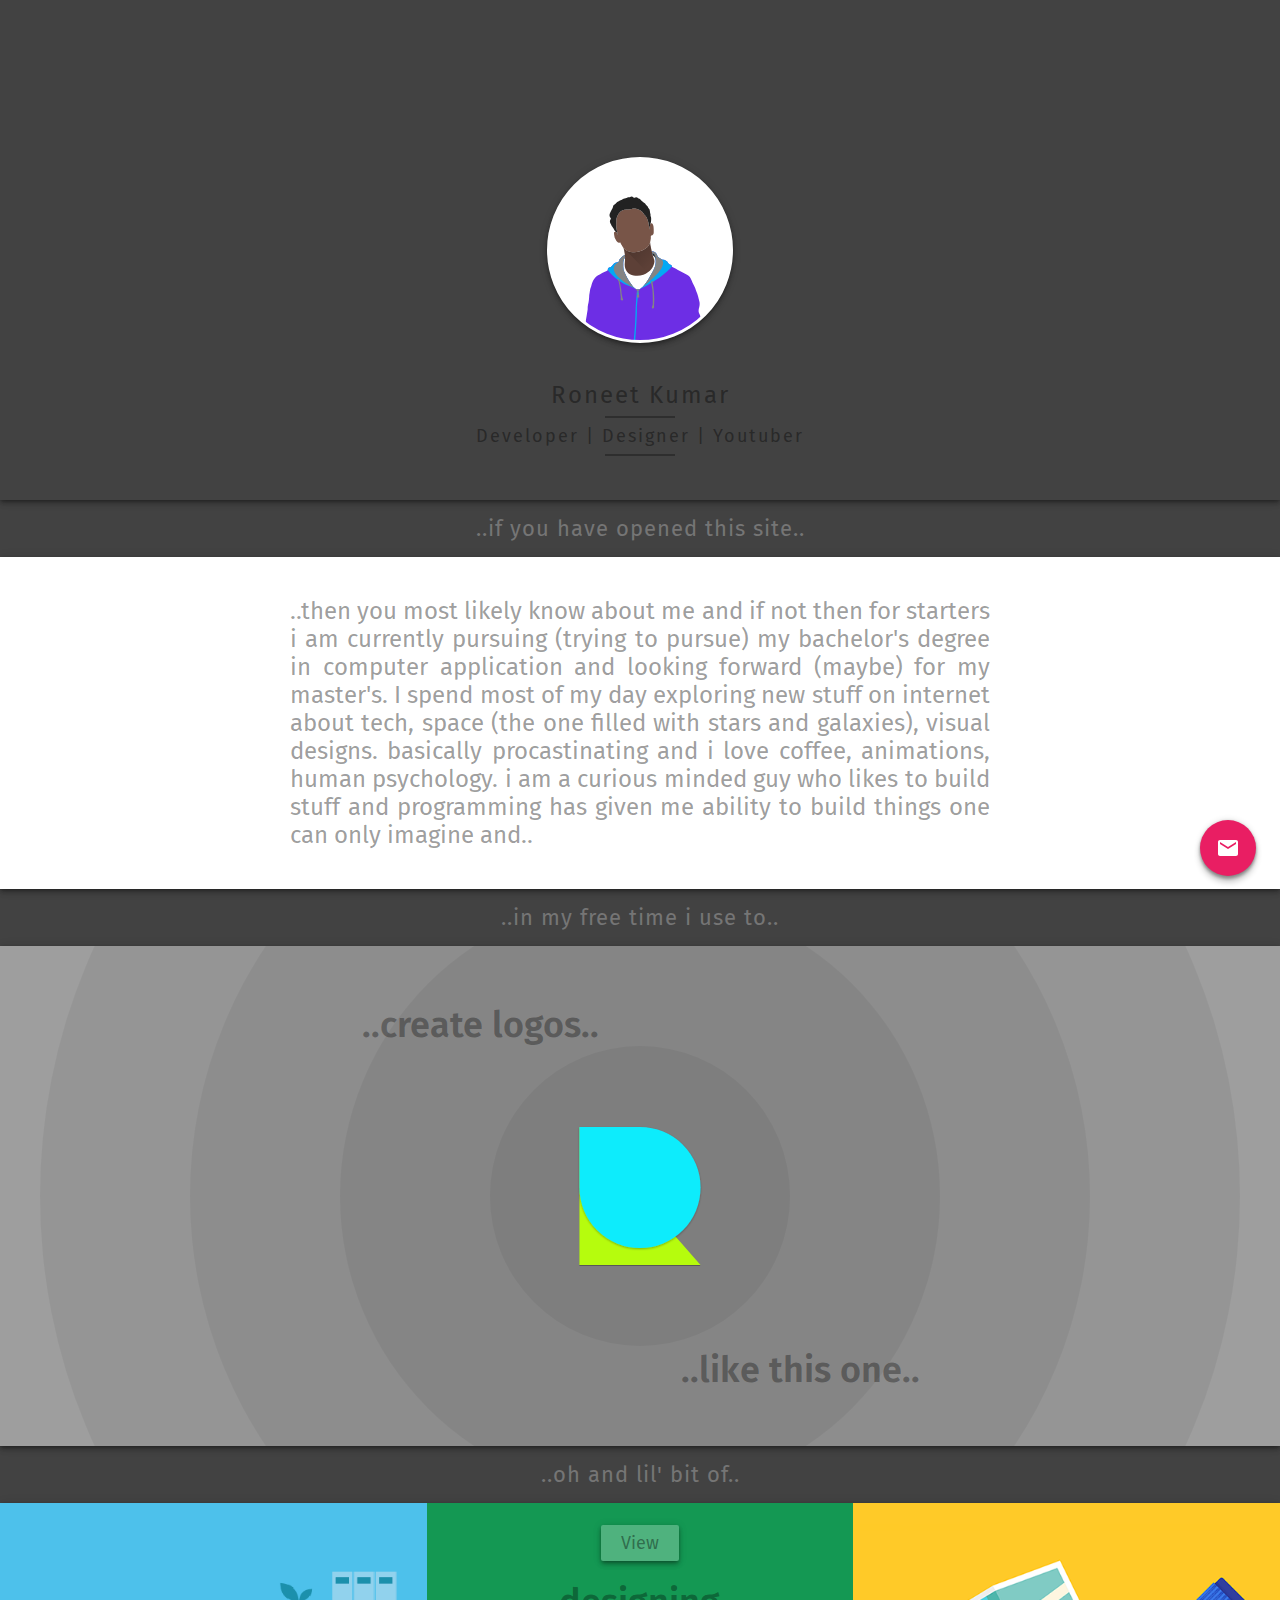
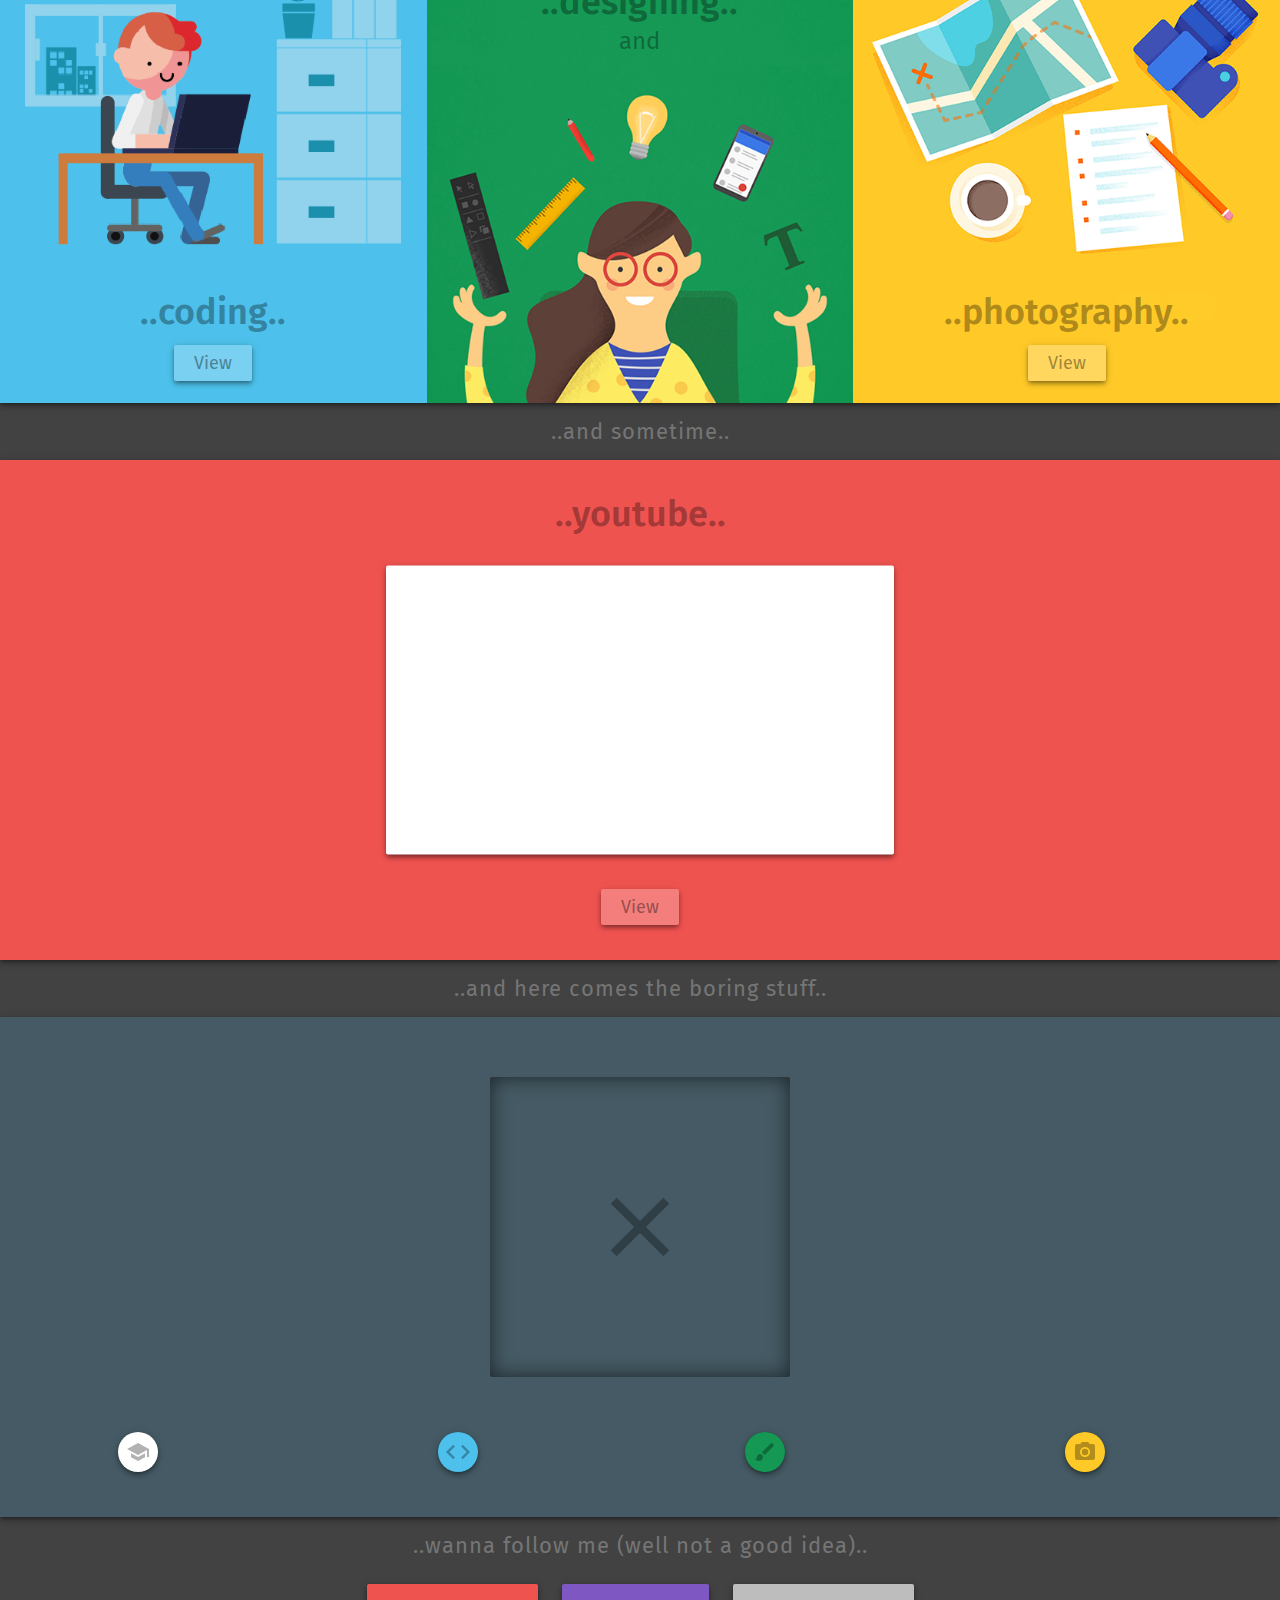
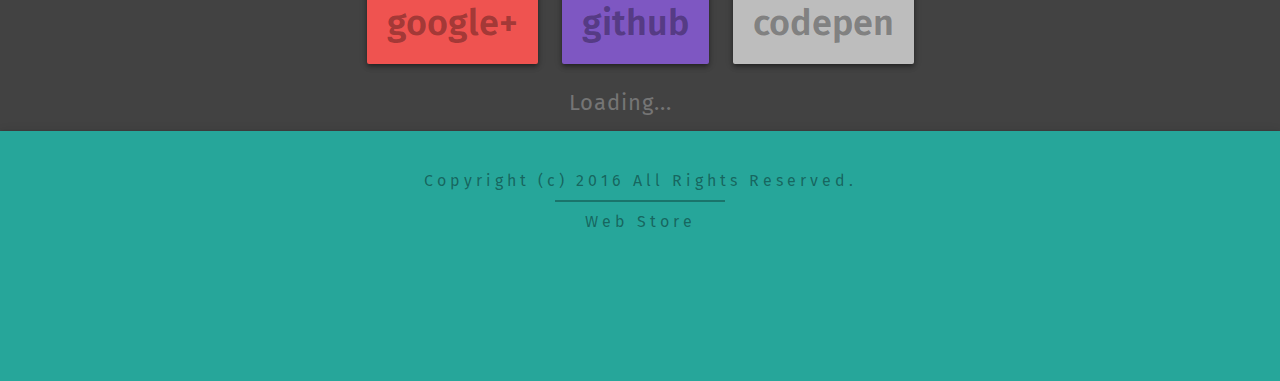
==== commit 429e7d77: "design tweaks, fixed chips" ====
--- a/index.html
+++ b/index.html
@@ -68,7 +68,7 @@
                 </a>
             </div>
             <div class="design-wrapper">
-                <img src="assets/design.png" alt="design" class="design">
+                <img src="assets/design.png" alt="design" class="design" style="top: 97px;">
                 <h1 class="design">..designing..<br>
                     <span>
                         and
@@ -259,14 +259,14 @@
 
         <section id="social">
             <ul class="list">
-                <a target="_blank" href="https://www.fb.com/iamroneet">
+                <!-- <a target="_blank" href="https://www.fb.com/iamroneet">
                     <li class="fb">
                         <svg viewBox="0 0 512 512">
                             <path d="M211.9 197.4h-36.7v59.9h36.7V433.1h70.5V256.5h49.2l5.2-59.1h-54.4c0 0 0-22.1 0-33.7 0-13.9 2.8-19.5 16.3-19.5 10.9 0 38.2 0 38.2 0V82.9c0 0-40.2 0-48.8 0 -52.5 0-76.1 23.1-76.1 67.3C211.9 188.8 211.9 197.4 211.9 197.4z"/>
                             </svg>
                         <h1>facebook</h1>
                     </li>
-                </a>
+                </a> -->
                 <a target="_blank" href="https://plus.google.com/+RoneetKumar">
                     <li class="gplus">
                         <svg viewBox="0 0 512 512">
@@ -275,14 +275,14 @@
                         <h1>google+</h1>
                     </li>
                 </a>
-                <a target="_blank" href="https://twitter.com/@iamroneet">
+                <!-- <a target="_blank" href="https://twitter.com/@iamroneet">
                     <li class="twitter">
                         <svg viewBox="0 0 512 512">
                             <path d="M419.6 168.6c-11.7 5.2-24.2 8.7-37.4 10.2 13.4-8.1 23.8-20.8 28.6-36 -12.6 7.5-26.5 12.9-41.3 15.8 -11.9-12.6-28.8-20.6-47.5-20.6 -42 0-72.9 39.2-63.4 79.9 -54.1-2.7-102.1-28.6-134.2-68 -17 29.2-8.8 67.5 20.1 86.9 -10.7-0.3-20.7-3.3-29.5-8.1 -0.7 30.2 20.9 58.4 52.2 64.6 -9.2 2.5-19.2 3.1-29.4 1.1 8.3 25.9 32.3 44.7 60.8 45.2 -27.4 21.4-61.8 31-96.4 27 28.8 18.5 63 29.2 99.8 29.2 120.8 0 189.1-102.1 185-193.6C399.9 193.1 410.9 181.7 419.6 168.6z"/>
                             </svg>
                         <h1>twitter</h1>
                     </li>
-                </a>
+                </a> -->
                 <a target="_blank" href="https://github.com/roneetkumar">
                     <li class="github">
                         <svg viewBox="0 0 512 512">
--- a/styles/index.min.css
+++ b/styles/index.min.css
@@ -1 +1 @@
-body.coding{background:#4dc1eb}body.coding #chips-wrapper .chips-list{width:464px}body.coding #chips-wrapper .chips-list .chips{background:#F44336}body.coding #chips-wrapper .chips-list .chip-clicked{background:#fff}body.coding #chips-wrapper .chips-list .chip-clicked h1{color:#F44336}body.design{background:#149853}body.design #chips-wrapper{margin-top:40px}body.design #chips-wrapper .chips-list{width:502px}body.design #chips-wrapper .chips-list .chips{background:#FFB300}body.design #chips-wrapper .chips-list .chip-clicked{background:#fff}body.design #chips-wrapper .chips-list .chip-clicked h1{color:#FFB300}body.photography{background:#ffca28}body.photography .header{margin-bottom:6px}body.photography #chips-wrapper .chips-list{width:490px}body.photography #chips-wrapper .chips-list .chips{background:#3F51B5}body.photography #chips-wrapper .chips-list .chip-clicked{background:#fff}body.photography #chips-wrapper .chips-list .chip-clicked h1{color:#3F51B5}.wrapper{overflow:hidden;max-width:1400px;margin:0 auto}.header{position:relative;width:100%;height:300px}.header img{position:relative;display:inline-block;left:50%;-webkit-transform:translateX(-50%);transform:translateX(-50%);width:400px;z-index:-1}.header svg{position:absolute;top:12px;left:12px;fill:rgba(0,0,0,0.42);background:rgba(255,255,255,0.22);padding:8px;border-radius:50%;transition:background 0.2s ease-in-out}.header svg:hover{background:rgba(255,255,255,0.32)}.header .p-top{top:-70px}#chips-wrapper{text-align:center;margin-bottom:-30px;overflow-x:scroll}#chips-wrapper::-webkit-scrollbar{display:none}#chips-wrapper .chips-list{margin:0 auto}#chips-wrapper .chips-list .chips{margin:15px 6px;display:inline-block;border-radius:50px;box-shadow:0 2px 2px 0 rgba(0,0,0,0.14),0 1px 5px 0 rgba(0,0,0,0.12),0 3px 1px -2px rgba(0,0,0,0.2);transition:box-shadow 225ms ease-in-out}#chips-wrapper .chips-list .chips h1{text-align:center;font-size:14px;color:#fff;padding:7.5px 12px;padding-bottom:7px;text-transform:uppercase;font-weight:bold}.grid-wrapper{overflow:hidden;width:100%;margin:30px auto;text-align:center}.grid-wrapper .card{position:relative;width:250px;height:300px;background:#fff;margin:10px;border-radius:2px;box-shadow:0 4px 5px 0 rgba(0,0,0,0.14),0 1px 10px 0 rgba(0,0,0,0.12),0 2px 4px -1px rgba(0,0,0,0.4);display:inline-block;overflow:hidden;text-align:initial}.grid-wrapper .card .title-bar{height:50px;position:relative;background:#E0E0E0;color:rgba(0,0,0,0.4);font-size:20px;padding:0 18px;line-height:50px}.grid-wrapper .card .title-bar img.open-logo{position:relative;display:inline-block;top:50%;-webkit-transform:translateY(-50%);transform:translateY(-50%);position:absolute;right:8px;width:24px;height:24px;padding:8px;border-radius:50%;transition:all 0.2s ease-in-out}.grid-wrapper .card .title-bar img.open-logo:hover{background:rgba(0,0,0,0.1)}.grid-wrapper .card .title-bar img.open-logo:active{background:rgba(0,0,0,0.2)}.grid-wrapper .card .title-bar .disabled-open-logo:hover{background:none !important;cursor:default}.grid-wrapper .card .title-bar .disabled-open-logo:active{background:none !important;cursor:default}.grid-wrapper .card .project-wrapper,.grid-wrapper .card .design-wrapper,.grid-wrapper .card .photography-wrapper{position:relative;display:inline-block;left:50%;-webkit-transform:translateX(-50%);transform:translateX(-50%);display:block;width:100%;height:250px;overflow:hidden}.grid-wrapper .card .project-wrapper img,.grid-wrapper .card .design-wrapper img,.grid-wrapper .card .photography-wrapper img{position:relative;display:inline-block;top:50%;left:50%;-webkit-transform:translate(-50%, -50%);transform:translate(-50%, -50%);width:220px;height:220px}.grid-wrapper .card .project-wrapper img.fb-photos,.grid-wrapper .card .design-wrapper img.fb-photos,.grid-wrapper .card .photography-wrapper img.fb-photos{width:100%;transform:scale(0.9);border-radius:2px}.grid-wrapper .card-hidden{display:none}@keyframes gol-gol{0%,100%{transform:rotateY(0deg);border:3px solid #757575}50%{transform:rotateY(180deg);border:3px solid #9E9E9E}}*{margin:0;padding:0;font-family:'Fira Sans', sans-serif;font-weight:normal;cursor:default}*::selection{background:rgba(0,0,0,0.2)}body{background:#424242}.wrapper{overflow:hidden;max-width:1400px;margin:0 auto;padding:0 10px}@media only screen and (max-width: 1400px){.wrapper{padding:0}}.wrapper .overlay{display:none}.background-wrapper{position:relative;display:inline-block;left:50%;-webkit-transform:translateX(-50%);transform:translateX(-50%);position:absolute;width:100%;height:450px;overflow:hidden}.background-wrapper .cir-1,.background-wrapper .cir-2,.background-wrapper .cir-3,.background-wrapper .cir-4{position:relative;display:inline-block;top:50%;left:50%;-webkit-transform:translate(-50%, -50%);transform:translate(-50%, -50%);width:1200px;height:1200px;background:rgba(0,0,0,0.05);border-radius:50%}.background-wrapper .cir-2{width:900px;height:900px}.background-wrapper .cir-3{width:600px;height:600px}.background-wrapper .cir-4{width:300px;height:300px}h1.gutter-text{position:relative;display:inline-block;left:50%;-webkit-transform:translateX(-50%);transform:translateX(-50%);font-size:22px;color:#757575;padding:15px 10px;text-align:center;letter-spacing:2px}h1.gutter-text .load{position:absolute;right:-20px;top:0;margin-left:70px;margin-top:14px;width:20px;height:20px;border-radius:50%;animation:gol-gol 1s ease-in-out infinite}.ripple{position:relative;display:inline-block;top:50%;left:50%;-webkit-transform:translate(-50%, -50%);transform:translate(-50%, -50%);position:absolute;width:0;height:0;transition:all 0.3s ease;border-radius:50%}.logo:active .ripple{width:100%;height:100%;background-color:rgba(0,0,0,0.1)}header,section#bio,section#logo-wrapper,section#passions,section#youtube,section#qualifications,section#social,footer{overflow:hidden;border-radius:2px;box-shadow:0 4px 5px 0 rgba(0,0,0,0.14),0 1px 10px 0 rgba(0,0,0,0.12),0 2px 4px -1px rgba(0,0,0,0.4)}@media only screen and (max-width: 1400px){header,section#bio,section#logo-wrapper,section#passions,section#youtube,section#qualifications,section#social,footer{border-radius:0}}header{position:relative;width:100%;height:500px;left:0;z-index:1;transition:box-shadow 0.3s ease-in-out;background:#03a9f4}header .pro-pic{width:180px;height:180px;border:3px solid white;margin:157px auto 0;background:url("../assets/me1.svg");background-color:#fff;background-size:80%;background-position:55% 15px;background-repeat:no-repeat;border-radius:50%;box-shadow:inherit;transition:all 300ms ease-in-out}header h1.name,header h1.desc{text-align:center;margin-top:38px;font-size:24px;letter-spacing:4px;color:rgba(0,0,0,0.4)}header hr{width:70px;height:2px;background:rgba(0,0,0,0.3);margin:7px auto;border:0}header h1.desc{font-size:18px;margin:initial}#bio{width:100%;min-height:250px;background:#fff;color:rgba(0,0,0,0.4)}#bio p.about-me{position:relative;display:inline-block;left:50%;-webkit-transform:translateX(-50%);transform:translateX(-50%);font-size:24px;text-align:justify;width:90%;max-width:700px;padding:20px;margin:20px 0}@media only screen and (max-width: 425px){#bio p.about-me{font-size:22px}}@media only screen and (max-width: 320px){#bio p.about-me{font-size:20px}}#logo-wrapper{width:100%;height:500px;background:#9E9E9E;position:relative}#logo-wrapper .background-wrapper{height:500px}#logo-wrapper svg{position:relative;display:inline-block;top:50%;left:50%;-webkit-transform:translate(-50%, -50%);transform:translate(-50%, -50%);width:130px}#logo-wrapper h1{position:relative;display:inline-block;left:50%;-webkit-transform:translateX(-50%);transform:translateX(-50%);font-size:36px;line-height:1.1;color:rgba(0,0,0,0.32);-webkit-font-smoothing:antialiased;font-weight:600;position:absolute;text-align:center;width:100%;top:405px;margin-left:160px;transition:all 500ms ease-in-out}#logo-wrapper h1.top{top:60px;margin-left:-160px}@media only screen and (max-width: 768px){#logo-wrapper h1,#logo-wrapper h1.top{margin:0}}@media only screen and (max-width: 425px){#logo-wrapper h1,#logo-wrapper h1.top{font-size:32px}}#passions{width:100%;height:500px}@media only screen and (max-width: 1024px){#passions{height:auto}}#passions .design-wrapper,#passions .dev-wrapper,#passions .photo-wrapper{width:33.33333%;height:500px;float:left;overflow:hidden;position:relative}@media only screen and (max-width: 1024px){#passions .design-wrapper,#passions .dev-wrapper,#passions .photo-wrapper{width:50%}}@media only screen and (max-width: 768px){#passions .design-wrapper,#passions .dev-wrapper,#passions .photo-wrapper{width:100%}}#passions .design-wrapper h1,#passions .dev-wrapper h1,#passions .photo-wrapper h1{position:relative;display:inline-block;left:50%;-webkit-transform:translateX(-50%);transform:translateX(-50%);font-size:36px;line-height:1.1;color:rgba(0,0,0,0.32);-webkit-font-smoothing:antialiased;font-weight:600;position:absolute;bottom:70px;transition:all 500ms ease-in-out}@media only screen and (max-width: 425px){#passions .design-wrapper h1,#passions .dev-wrapper h1,#passions .photo-wrapper h1{font-size:32px}}#passions .design-wrapper h1 span,#passions .dev-wrapper h1 span,#passions .photo-wrapper h1 span{position:relative;display:inline-block;left:50%;-webkit-transform:translateX(-50%);transform:translateX(-50%);font-size:24px;top:-5px}#passions img{position:relative;display:inline-block;left:50%;-webkit-transform:translateX(-50%);transform:translateX(-50%);width:430px}#passions .dev-wrapper{background:#4dc1eb}#passions .design-wrapper{background:#149853}#passions .design-wrapper img{top:120px}#passions .design-wrapper h1{top:80px}#passions .photo-wrapper{background:#ffca28}@media only screen and (max-width: 1024px){#passions .photo-wrapper{float:none;width:100%}}#passions button{position:relative;display:inline-block;left:50%;-webkit-transform:translateX(-50%);transform:translateX(-50%);position:absolute;bottom:22px;height:36px;border:none;background:rgba(255,255,255,0.25);border-radius:2px;padding:0 20px;font-size:18px;color:rgba(0,0,0,0.4);box-shadow:0 4px 5px 0 rgba(0,0,0,0.14),0 1px 10px 0 rgba(0,0,0,0.12),0 2px 4px -1px rgba(0,0,0,0.4);transition:box-shadow 0.1s ease,color 0.1s ease-in-out;cursor:default}#passions button:focus{outline:none}#passions button:active{box-shadow:0 2px 2px 0 rgba(0,0,0,0.14),0 1px 5px 0 rgba(0,0,0,0.12),0 3px 1px -2px rgba(0,0,0,0.2)}#passions button:hover{color:rgba(0,0,0,0.5)}#passions button[name=design]{bottom:442px}section#youtube{position:relative;width:100%;height:500px;background:#EF5350}section#youtube h1.youtube-heading{position:relative;display:inline-block;left:50%;-webkit-transform:translateX(-50%);transform:translateX(-50%);font-size:36px;line-height:1.1;color:rgba(0,0,0,0.32);-webkit-font-smoothing:antialiased;font-weight:600;position:absolute;top:35px;transition:all 500ms ease-in-out}@media only screen and (max-width: 425px){section#youtube h1.youtube-heading{font-size:32px}}section#youtube .video-wrapper{position:relative;display:inline-block;top:50%;left:50%;-webkit-transform:translate(-50%, -50%);transform:translate(-50%, -50%);width:90%;max-width:500px;box-shadow:0 4px 5px 0 rgba(0,0,0,0.14),0 1px 10px 0 rgba(0,0,0,0.12),0 2px 4px -1px rgba(0,0,0,0.4);border-radius:2px;overflow:hidden;border:4px solid #fff;background:#fff}section#youtube .video-wrapper .video-container{position:relative;height:0;padding-bottom:56.25%}section#youtube .video-wrapper .video-container iframe,section#youtube .video-wrapper .video-container object,section#youtube .video-wrapper .video-container embed{position:absolute;top:0;left:0;width:100%;height:100%}section#youtube button{position:relative;display:inline-block;left:50%;-webkit-transform:translateX(-50%);transform:translateX(-50%);position:absolute;bottom:35px;height:36px;border:none;background:rgba(255,255,255,0.25);border-radius:2px;padding:0 20px;font-size:18px;color:rgba(0,0,0,0.4);box-shadow:0 4px 5px 0 rgba(0,0,0,0.14),0 1px 10px 0 rgba(0,0,0,0.12),0 2px 4px -1px rgba(0,0,0,0.4);transition:box-shadow 0.1s ease,color 0.1s ease-in-out;cursor:default}section#youtube button:focus{outline:none}section#youtube button:active{box-shadow:0 2px 2px 0 rgba(0,0,0,0.14),0 1px 5px 0 rgba(0,0,0,0.12),0 3px 1px -2px rgba(0,0,0,0.2)}section#youtube button:hover{color:rgba(0,0,0,0.5)}#qualifications{position:relative;width:100%;height:500px;background:#455A64}#qualifications .q-content{position:relative;display:inline-block;top:50%;left:50%;-webkit-transform:translate(-50%, -50%);transform:translate(-50%, -50%);position:absolute;top:42%;width:300px;height:300px;background:transparent;border-radius:2px;box-shadow:inset 0 0 20px rgba(0,0,0,0.6);overflow:hidden}#qualifications .q-content svg{position:relative;display:inline-block;top:50%;left:50%;-webkit-transform:translate(-50%, -50%);transform:translate(-50%, -50%);fill:rgba(0,0,0,0.3)}#qualifications .b-one,#qualifications .b-two,#qualifications .b-three,#qualifications .b-four,#qualifications .s-b-one,#qualifications .s-b-two,#qualifications .s-b-three,#qualifications .s-b-four{display:inline-block;position:absolute;bottom:5%;transform:translate(-50%, -50%);width:40px;height:40px;background:#fff;box-shadow:0 4px 5px 0 rgba(0,0,0,0.14),0 1px 10px 0 rgba(0,0,0,0.12),0 2px 4px -1px rgba(0,0,0,0.4);border-radius:50%;margin:0 10px;transition:all 0.3s ease-in-out;overflow:hidden}#qualifications .b-one:hover svg,#qualifications .b-two:hover svg,#qualifications .b-three:hover svg,#qualifications .b-four:hover svg,#qualifications .s-b-one:hover svg,#qualifications .s-b-two:hover svg,#qualifications .s-b-three:hover svg,#qualifications .s-b-four:hover svg{transition:fill 0.1s ease-in-out;fill:rgba(0,0,0,0.5)}#qualifications .b-one svg,#qualifications .b-two svg,#qualifications .b-three svg,#qualifications .b-four svg,#qualifications .s-b-one svg,#qualifications .s-b-two svg,#qualifications .s-b-three svg,#qualifications .s-b-four svg{position:relative;display:inline-block;top:50%;left:50%;-webkit-transform:translate(-50%, -50%);transform:translate(-50%, -50%);position:absolute;fill:rgba(0,0,0,0.3);transition:all 0.3s ease-in-out;width:24px}#qualifications .b-one .edu,#qualifications .b-two .edu,#qualifications .b-three .edu,#qualifications .b-four .edu,#qualifications .s-b-one .edu,#qualifications .s-b-two .edu,#qualifications .s-b-three .edu,#qualifications .s-b-four .edu{padding:40px 18px}#qualifications .b-one .edu .title,#qualifications .b-two .edu .title,#qualifications .b-three .edu .title,#qualifications .b-four .edu .title,#qualifications .s-b-one .edu .title,#qualifications .s-b-two .edu .title,#qualifications .s-b-three .edu .title,#qualifications .s-b-four .edu .title{font-size:18px;color:rgba(0,0,0,0.55);margin:18px 0;letter-spacing:2px;font-weight:600}#qualifications .b-one .edu .content .element,#qualifications .b-two .edu .content .element,#qualifications .b-three .edu .content .element,#qualifications .b-four .edu .content .element,#qualifications .s-b-one .edu .content .element,#qualifications .s-b-two .edu .content .element,#qualifications .s-b-three .edu .content .element,#qualifications .s-b-four .edu .content .element{margin:6px 0}#qualifications .b-one .edu .content .element .name,#qualifications .b-two .edu .content .element .name,#qualifications .b-three .edu .content .element .name,#qualifications .b-four .edu .content .element .name,#qualifications .s-b-one .edu .content .element .name,#qualifications .s-b-two .edu .content .element .name,#qualifications .s-b-three .edu .content .element .name,#qualifications .s-b-four .edu .content .element .name{color:#212121;font-size:16px;font-family:monospace;margin:4px 0}#qualifications .b-one .edu .content .element .course,#qualifications .b-two .edu .content .element .course,#qualifications .b-three .edu .content .element .course,#qualifications .b-four .edu .content .element .course,#qualifications .s-b-one .edu .content .element .course,#qualifications .s-b-two .edu .content .element .course,#qualifications .s-b-three .edu .content .element .course,#qualifications .s-b-four .edu .content .element .course{color:#424242;font-size:14px;margin:4px 0}#qualifications .b-one .edu .content .element .info,#qualifications .b-two .edu .content .element .info,#qualifications .b-three .edu .content .element .info,#qualifications .b-four .edu .content .element .info,#qualifications .s-b-one .edu .content .element .info,#qualifications .s-b-two .edu .content .element .info,#qualifications .s-b-three .edu .content .element .info,#qualifications .s-b-four .edu .content .element .info{color:#616161;font-size:13px;margin:4px 0}#qualifications .b-one .edu .content .pro-ele,#qualifications .b-two .edu .content .pro-ele,#qualifications .b-three .edu .content .pro-ele,#qualifications .b-four .edu .content .pro-ele,#qualifications .s-b-one .edu .content .pro-ele,#qualifications .s-b-two .edu .content .pro-ele,#qualifications .s-b-three .edu .content .pro-ele,#qualifications .s-b-four .edu .content .pro-ele{margin:0 0 25px 0}#qualifications .b-one .edu .content .pro-ele .name,#qualifications .b-two .edu .content .pro-ele .name,#qualifications .b-three .edu .content .pro-ele .name,#qualifications .b-four .edu .content .pro-ele .name,#qualifications .s-b-one .edu .content .pro-ele .name,#qualifications .s-b-two .edu .content .pro-ele .name,#qualifications .s-b-three .edu .content .pro-ele .name,#qualifications .s-b-four .edu .content .pro-ele .name{margin:12px 0;color:rgba(0,0,0,0.5)}#qualifications .b-one .edu .content hr,#qualifications .b-two .edu .content hr,#qualifications .b-three .edu .content hr,#qualifications .b-four .edu .content hr,#qualifications .s-b-one .edu .content hr,#qualifications .s-b-two .edu .content hr,#qualifications .s-b-three .edu .content hr,#qualifications .s-b-four .edu .content hr{background-color:#9e9e9e;height:1px;border:0;margin:12px 0}#qualifications .b-one .edu .progress-wrapper,#qualifications .b-two .edu .progress-wrapper,#qualifications .b-three .edu .progress-wrapper,#qualifications .b-four .edu .progress-wrapper,#qualifications .s-b-one .edu .progress-wrapper,#qualifications .s-b-two .edu .progress-wrapper,#qualifications .s-b-three .edu .progress-wrapper,#qualifications .s-b-four .edu .progress-wrapper{width:100%;height:4px;background:rgba(0,0,0,0.1);border-radius:4px}#qualifications .b-one .edu .progress-wrapper .progress-value,#qualifications .b-two .edu .progress-wrapper .progress-value,#qualifications .b-three .edu .progress-wrapper .progress-value,#qualifications .b-four .edu .progress-wrapper .progress-value,#qualifications .s-b-one .edu .progress-wrapper .progress-value,#qualifications .s-b-two .edu .progress-wrapper .progress-value,#qualifications .s-b-three .edu .progress-wrapper .progress-value,#qualifications .s-b-four .edu .progress-wrapper .progress-value{width:65%;height:4px;background:rgba(0,0,0,0.2);border-radius:4px}#qualifications .b-one .edu .progress-wrapper .progress-value .progress-dot,#qualifications .b-two .edu .progress-wrapper .progress-value .progress-dot,#qualifications .b-three .edu .progress-wrapper .progress-value .progress-dot,#qualifications .b-four .edu .progress-wrapper .progress-value .progress-dot,#qualifications .s-b-one .edu .progress-wrapper .progress-value .progress-dot,#qualifications .s-b-two .edu .progress-wrapper .progress-value .progress-dot,#qualifications .s-b-three .edu .progress-wrapper .progress-value .progress-dot,#qualifications .s-b-four .edu .progress-wrapper .progress-value .progress-dot{position:relative;display:inline-block;top:50%;left:50%;-webkit-transform:translate(-50%, -50%);transform:translate(-50%, -50%);transform:translate(-50%, -50%);left:100%;width:18px;height:18px;border-radius:50%;background:#fff;box-shadow:0 2px 4px rgba(0,0,0,0.4)}#qualifications .b-one .edu .progress-wrapper .web-d-value,#qualifications .b-two .edu .progress-wrapper .web-d-value,#qualifications .b-three .edu .progress-wrapper .web-d-value,#qualifications .b-four .edu .progress-wrapper .web-d-value,#qualifications .s-b-one .edu .progress-wrapper .web-d-value,#qualifications .s-b-two .edu .progress-wrapper .web-d-value,#qualifications .s-b-three .edu .progress-wrapper .web-d-value,#qualifications .s-b-four .edu .progress-wrapper .web-d-value{width:75%}#qualifications .b-one .edu .progress-wrapper .a-d-value,#qualifications .b-two .edu .progress-wrapper .a-d-value,#qualifications .b-three .edu .progress-wrapper .a-d-value,#qualifications .b-four .edu .progress-wrapper .a-d-value,#qualifications .s-b-one .edu .progress-wrapper .a-d-value,#qualifications .s-b-two .edu .progress-wrapper .a-d-value,#qualifications .s-b-three .edu .progress-wrapper .a-d-value,#qualifications .s-b-four .edu .progress-wrapper .a-d-value{width:65%}#qualifications .b-one .edu .progress-wrapper .illu-value,#qualifications .b-two .edu .progress-wrapper .illu-value,#qualifications .b-three .edu .progress-wrapper .illu-value,#qualifications .b-four .edu .progress-wrapper .illu-value,#qualifications .s-b-one .edu .progress-wrapper .illu-value,#qualifications .s-b-two .edu .progress-wrapper .illu-value,#qualifications .s-b-three .edu .progress-wrapper .illu-value,#qualifications .s-b-four .edu .progress-wrapper .illu-value{width:65%}#qualifications .b-one .edu .progress-wrapper .icono-value,#qualifications .b-two .edu .progress-wrapper .icono-value,#qualifications .b-three .edu .progress-wrapper .icono-value,#qualifications .b-four .edu .progress-wrapper .icono-value,#qualifications .s-b-one .edu .progress-wrapper .icono-value,#qualifications .s-b-two .edu .progress-wrapper .icono-value,#qualifications .s-b-three .edu .progress-wrapper .icono-value,#qualifications .s-b-four .edu .progress-wrapper .icono-value{width:80%}#qualifications .b-one .edu .progress-wrapper .ux-ui-value,#qualifications .b-two .edu .progress-wrapper .ux-ui-value,#qualifications .b-three .edu .progress-wrapper .ux-ui-value,#qualifications .b-four .edu .progress-wrapper .ux-ui-value,#qualifications .s-b-one .edu .progress-wrapper .ux-ui-value,#qualifications .s-b-two .edu .progress-wrapper .ux-ui-value,#qualifications .s-b-three .edu .progress-wrapper .ux-ui-value,#qualifications .s-b-four .edu .progress-wrapper .ux-ui-value{width:70%}#qualifications .b-one .edu .progress-wrapper .photo-cap-value,#qualifications .b-two .edu .progress-wrapper .photo-cap-value,#qualifications .b-three .edu .progress-wrapper .photo-cap-value,#qualifications .b-four .edu .progress-wrapper .photo-cap-value,#qualifications .s-b-one .edu .progress-wrapper .photo-cap-value,#qualifications .s-b-two .edu .progress-wrapper .photo-cap-value,#qualifications .s-b-three .edu .progress-wrapper .photo-cap-value,#qualifications .s-b-four .edu .progress-wrapper .photo-cap-value{width:75%}#qualifications .b-one .edu .progress-wrapper .p-edit-value,#qualifications .b-two .edu .progress-wrapper .p-edit-value,#qualifications .b-three .edu .progress-wrapper .p-edit-value,#qualifications .b-four .edu .progress-wrapper .p-edit-value,#qualifications .s-b-one .edu .progress-wrapper .p-edit-value,#qualifications .s-b-two .edu .progress-wrapper .p-edit-value,#qualifications .s-b-three .edu .progress-wrapper .p-edit-value,#qualifications .s-b-four .edu .progress-wrapper .p-edit-value{width:85%}#qualifications .b-one .edu .progress-wrapper .photo-mani-value,#qualifications .b-two .edu .progress-wrapper .photo-mani-value,#qualifications .b-three .edu .progress-wrapper .photo-mani-value,#qualifications .b-four .edu .progress-wrapper .photo-mani-value,#qualifications .s-b-one .edu .progress-wrapper .photo-mani-value,#qualifications .s-b-two .edu .progress-wrapper .photo-mani-value,#qualifications .s-b-three .edu .progress-wrapper .photo-mani-value,#qualifications .s-b-four .edu .progress-wrapper .photo-mani-value{width:80%}#qualifications .b-one .hide,#qualifications .b-two .hide,#qualifications .b-three .hide,#qualifications .b-four .hide,#qualifications .s-b-one .hide,#qualifications .s-b-two .hide,#qualifications .s-b-three .hide,#qualifications .s-b-four .hide{display:none}#qualifications .b-one .shift,#qualifications .b-two .shift,#qualifications .b-three .shift,#qualifications .b-four .shift,#qualifications .s-b-one .shift,#qualifications .s-b-two .shift,#qualifications .s-b-three .shift,#qualifications .s-b-four .shift{top:10%}#qualifications .b-one,#qualifications .s-b-one{left:10%}#qualifications .b-two{background:#4dc1eb;left:35%}#qualifications .b-two svg{transform:translate(-50%, -50%) scale(1.2)}#qualifications .s-b-two{left:35%}#qualifications .b-three,#qualifications .s-b-three{background:#149853;left:59%}#qualifications .b-four,#qualifications .s-b-four{background:#ffca28;left:84%}#qualifications .s-reset{background:transparent;box-shadow:inset 0 0 10px rgba(0,0,0,0.5)}#qualifications .b-open{width:300px;height:300px;position:absolute;display:inline-block;bottom:-2%;left:50%;transform:translate(-50%, -50%);border-radius:2px;margin:0}#social{box-shadow:none !important}#social ul.list{list-style:none;width:100%;text-align:center}#social ul.list a{text-decoration:none}#social ul.list a li{display:inline-block;cursor:default;margin:10px;border-radius:2px;box-shadow:0 4px 5px 0 rgba(0,0,0,0.14),0 1px 10px 0 rgba(0,0,0,0.12),0 2px 4px -1px rgba(0,0,0,0.4)}@media only screen and (max-width: 700px){#social ul.list a li{border-radius:50%;height:80px}}#social ul.list a li h1{font-size:36px;line-height:1.1;color:rgba(0,0,0,0.32);-webkit-font-smoothing:antialiased;font-weight:600;padding:20px;transition:color 100ms ease-in-out}@media only screen and (max-width: 700px){#social ul.list a li h1{display:none}}@media only screen and (max-width: 425px){#social ul.list a li h1{font-size:32px}}#social ul.list a li:hover h1{color:rgba(0,0,0,0.4)}#social ul.list a li svg{fill:rgba(0,0,0,0.32);width:60px;display:none;transition:fill 100ms ease-in-out;padding:10px}@media only screen and (max-width: 700px){#social ul.list a li svg{display:inline-block}}#social ul.list a li:hover svg{fill:rgba(0,0,0,0.4)}#social .fb{background:#5c6bc0}#social .gplus{background:#ef5350}#social .twitter{background:#42a5f5}#social .github{background:#7e57c2}#social .codepen{background:#bdbdbd}footer{position:relative;width:100%;height:250px;background:#26A69A;text-align:center}footer h1{color:rgba(0,0,0,0.4);font-size:16px;letter-spacing:4px;padding:0px 10px;margin-top:40px}footer hr{width:170px;height:2px;background:rgba(0,0,0,0.3);border:0;margin:10px auto}footer h1.footer-link{cursor:default;transition:all 150ms ease-in-out;margin:initial}footer h1.footer-link:hover{color:rgba(0,0,0,0.5)}footer a:focus{outline:none}.fab-header-wrapper{overflow:hidden;height:56px;position:relative;border-radius:2px 2px 0 0}.fab{right:24px;bottom:24px;width:56px;height:56px;border-radius:50%;background:#E91E63;z-index:1;position:fixed;box-shadow:0 0 3px rgba(0,0,0,0.12),0 3px 3px rgba(0,0,0,0.24),0 0 6px rgba(0,0,0,0.12),0 6px 6px rgba(0,0,0,0.24);transition:all 400ms ease-in-out, box-shadow 224ms ease-in-out;cursor:pointer}.fab:hover{box-shadow:0 0 6px rgba(0,0,0,0.12),0 6px 6px rgba(0,0,0,0.24),0 0 12px rgba(0,0,0,0.12),0 12px 12px rgba(0,0,0,0.24)}.fab .fab-header{position:relative;display:inline-block;top:50%;left:50%;-webkit-transform:translate(-50%, -50%);transform:translate(-50%, -50%);background:#E91E63;width:0;height:0;border-radius:50%;transition:all 200ms ease-in-out}.fab .fab-header-badlo{background:#71c646}.fab svg{position:relative;display:inline-block;top:50%;left:50%;-webkit-transform:translate(-50%, -50%);transform:translate(-50%, -50%);position:absolute;width:24px;height:24px}.fab .form-wrapper{display:none;padding:24px 24px 24px;min-height:250px;line-height:1.25em;overflow:hidden}.fab .form-wrapper .text-input{width:100%;margin-top:8px;margin-bottom:8px;padding:.3125em;border:none;border-radius:0;border-bottom:1px solid #E91E63;background-color:inherit;transition:border-color .3s;color:inherit;font-size:1em;display:inline-block;vertical-align:top;outline:0;box-sizing:border-box}.fab .form-wrapper .text-input:not(:focus){border-bottom-color:rgba(0,0,0,0.12)}.fab .form-wrapper textarea{resize:none;word-wrap:break-word}.fab .form-wrapper .button-wrapper{position:relative;width:100%;height:85px}.fab .form-wrapper .button-wrapper .button{position:relative;display:inline-block;top:50%;left:50%;-webkit-transform:translate(-50%, -50%);transform:translate(-50%, -50%);width:52px;height:52px;border-radius:50%;transform:translate(-50%, -50%) scale(1);transition:all 350ms ease-in-out;box-shadow:0 4px 5px 0 rgba(0,0,0,0.14),0 1px 10px 0 rgba(0,0,0,0.12),0 2px 4px -1px rgba(0,0,0,0.4);background-color:#E91E63;cursor:default;border:none;outline:0;-webkit-tap-highlight-color:transparent}.fab .form-wrapper .button-wrapper .button .svg-wrapper{width:100%;height:100%;border-radius:50%;transition:background 0.2s ease-in-out;cursor:default}.fab .form-wrapper .button-wrapper .button .svg-wrapper svg.send{position:relative;display:inline-block;top:50%;left:50%;-webkit-transform:translate(-50%, -50%);transform:translate(-50%, -50%);width:22px;height:22px;margin-left:2px;position:absolute;fill:white}.fab-open{width:350px;height:400px;margin:0;border-radius:2px;z-index:2;bottom:50%;right:50%;transform:translate(50%, 50%);transition:all 350ms ease-in-out;background:#fff;cursor:default;box-shadow:0 4px 5px 0 rgba(0,0,0,0.14),0 1px 10px 0 rgba(0,0,0,0.12),0 2px 4px -1px rgba(0,0,0,0.4)}.fab-open:hover{box-shadow:0 4px 5px 0 rgba(0,0,0,0.14),0 1px 10px 0 rgba(0,0,0,0.12),0 2px 4px -1px rgba(0,0,0,0.4)}@media only screen and (max-width: 425px){.fab-open{width:100%;height:100%}}.fab-open .fab-header-open{width:400px;height:400px;transform:translate(-50%, -50%) scale(1);transition:all 700ms ease-in-out;position:absolute}@media only screen and (max-width: 425px){.fab-open .fab-header-open{width:430px;height:430px}}h1.fab-title{position:relative;display:inline-block;top:50%;left:50%;-webkit-transform:translate(-50%, -50%);transform:translate(-50%, -50%);position:absolute;color:white;font-size:24px;cursor:default;display:none}.icon-close{display:none;position:fixed;top:8px;right:8px;float:right;width:40px;height:40px;border-radius:50%;transition:background 200ms ease-in-out}.icon-close:hover{background:rgba(0,0,0,0.1)}.icon-close:active{background:rgba(0,0,0,0.2)}.icon-close svg{position:relative;display:inline-block;top:50%;left:50%;-webkit-transform:translate(-50%, -50%);transform:translate(-50%, -50%);width:24px;height:24px}.overlay{width:100%;height:100%;background:rgba(0,0,0,0.4);position:fixed;z-index:2;left:0}
+body.coding{background:#4dc1eb}body.coding #chips-wrapper{background:#4dc1eb}body.coding #chips-wrapper .chips-list{width:508px}body.coding #chips-wrapper .chips-list .chips{background:#F44336}body.coding #chips-wrapper .chips-list .chip-clicked{background:#fff}body.coding #chips-wrapper .chips-list .chip-clicked h1{color:#F44336}body.coding .wrapper{margin-top:-40px}body.coding .wrapper button{background:#F44336}body.design{background:#149853}body.design #chips-wrapper{background:#149853}body.design #chips-wrapper .chips-list{width:521px}body.design #chips-wrapper .chips-list .chips{background:#FFB300}body.design #chips-wrapper .chips-list .chip-clicked{background:#fff}body.design #chips-wrapper .chips-list .chip-clicked h1{color:#FFB300}body.design .wrapper{margin-top:-40px}body.design .wrapper button{background:#FFB300}body.photography{background:#ffca28}body.photography #chips-wrapper{background:#ffca28}body.photography #chips-wrapper .chips-list{width:550px}body.photography #chips-wrapper .chips-list .chips{background:#3F51B5}body.photography #chips-wrapper .chips-list .chip-clicked{background:#fff}body.photography #chips-wrapper .chips-list .chip-clicked h1{color:#3F51B5}body.photography .wrapper{margin-top:-40px}body.photography .wrapper button{background:#3F51B5}button.pre,button.next{position:fixed;width:50px;height:50px;bottom:0;border:none;outline:none;box-shadow:0 4px 5px 0 rgba(0,0,0,0.14),0 1px 10px 0 rgba(0,0,0,0.12),0 2px 4px -1px rgba(0,0,0,0.4);margin:15px;border-radius:50% 50% 50% 0%}button.pre svg,button.next svg{position:absolute;top:50%;left:50%;transform:translate(-50%, -50%);fill:#fff;margin-left:-1px}button.pre{left:0}button.next{right:0;border-radius:50% 50% 0% 50%}button.next svg{top:50%;left:50%;transform:translate(-50%, -50%);margin-left:1px}.header{position:relative;width:100%;height:300px}.header img{position:relative;display:inline-block;left:50%;-webkit-transform:translateX(-50%);transform:translateX(-50%);position:absolute;width:400px;z-index:-1}.header svg.back{position:relative;top:12px;left:12px;fill:rgba(0,0,0,0.42);background:rgba(255,255,255,0.22);padding:8px;border-radius:50%;transition:background 0.2s ease-in-out}.header svg.back:hover{background:rgba(255,255,255,0.32)}#chips-wrapper{text-align:center;margin:10px 0;overflow-x:scroll;position:sticky;top:0;z-index:1}#chips-wrapper::-webkit-scrollbar{display:none}#chips-wrapper .chips-list{margin:0 auto}#chips-wrapper .chips-list .chips{margin:15px 6px;display:inline-block;border-radius:50px;box-shadow:0 2px 2px 0 rgba(0,0,0,0.14),0 1px 5px 0 rgba(0,0,0,0.12),0 3px 1px -2px rgba(0,0,0,0.2);transition:box-shadow 225ms ease-in-out}#chips-wrapper .chips-list .chips h1{text-align:center;font-size:14px;color:#fff;padding:7.5px 12px;text-transform:uppercase;font-weight:bold;font-family:sans-serif}.grid-wrapper{overflow:hidden;width:100%;margin:30px auto;text-align:center;margin-bottom:65px}.grid-wrapper .card{position:relative;width:250px;height:300px;background:#fff;margin:10px;border-radius:2px;box-shadow:0 4px 5px 0 rgba(0,0,0,0.14),0 1px 10px 0 rgba(0,0,0,0.12),0 2px 4px -1px rgba(0,0,0,0.4);display:inline-block;overflow:hidden;text-align:initial}.grid-wrapper .card .title-bar{height:50px;position:relative;background:rgba(0,0,0,0.1);color:rgba(0,0,0,0.4);font-size:20px;padding:0 18px;line-height:50px}.grid-wrapper .card .title-bar img.open-logo{position:relative;display:inline-block;top:50%;-webkit-transform:translateY(-50%);transform:translateY(-50%);position:absolute;right:8px;width:24px;height:24px;padding:8px;border-radius:50%;transition:all 0.2s ease-in-out}.grid-wrapper .card .title-bar img.open-logo:hover{background:rgba(0,0,0,0.1)}.grid-wrapper .card .title-bar img.open-logo:active{background:rgba(0,0,0,0.2)}.grid-wrapper .card .title-bar .disabled-open-logo:hover{background:none !important;cursor:default}.grid-wrapper .card .title-bar .disabled-open-logo:active{background:none !important;cursor:default}.grid-wrapper .card .project-wrapper,.grid-wrapper .card .design-wrapper,.grid-wrapper .card .photography-wrapper{position:relative;display:inline-block;left:50%;-webkit-transform:translateX(-50%);transform:translateX(-50%);display:block;width:250px;height:250px;overflow:hidden;box-sizing:border-box;border:10px solid white}.grid-wrapper .card .project-wrapper img,.grid-wrapper .card .design-wrapper img,.grid-wrapper .card .photography-wrapper img{position:relative;display:inline-block;top:50%;left:50%;-webkit-transform:translate(-50%, -50%);transform:translate(-50%, -50%);height:250px}.grid-wrapper .card-hidden{display:none}@keyframes gol-gol{0%,100%{transform:rotateY(0deg);border:3px solid #757575}50%{transform:rotateY(180deg);border:3px solid #9E9E9E}}*{margin:0;padding:0;font-family:'Fira Sans', sans-serif;font-weight:normal;cursor:default}*::selection{background:rgba(0,0,0,0.2)}body{background:#424242}.wrapper,.header{overflow:hidden;max-width:1400px;margin:0 auto;padding:0 10px}@media only screen and (max-width: 1400px){.wrapper,.header{padding:0}}.wrapper .overlay,.header .overlay{display:none}.background-wrapper{position:relative;display:inline-block;left:50%;-webkit-transform:translateX(-50%);transform:translateX(-50%);position:absolute;width:100%;height:450px;overflow:hidden}.background-wrapper .cir-1,.background-wrapper .cir-2,.background-wrapper .cir-3,.background-wrapper .cir-4{position:relative;display:inline-block;top:50%;left:50%;-webkit-transform:translate(-50%, -50%);transform:translate(-50%, -50%);width:1200px;height:1200px;background:rgba(0,0,0,0.05);border-radius:50%}.background-wrapper .cir-2{width:900px;height:900px}.background-wrapper .cir-3{width:600px;height:600px}.background-wrapper .cir-4{width:300px;height:300px}h1.gutter-text{position:relative;display:inline-block;left:50%;-webkit-transform:translateX(-50%);transform:translateX(-50%);font-size:22px;color:#757575;padding:15px 10px;text-align:center;letter-spacing:1px}h1.gutter-text .load{position:absolute;right:-15px;top:0;margin-left:70px;margin-top:14px;width:20px;height:20px;border-radius:50%;animation:gol-gol 1s ease-in-out infinite}.ripple{position:relative;display:inline-block;top:50%;left:50%;-webkit-transform:translate(-50%, -50%);transform:translate(-50%, -50%);position:absolute;width:0;height:0;transition:all 0.3s ease;border-radius:50%}.logo:active .ripple{width:100%;height:100%;background-color:rgba(0,0,0,0.1)}header,section#bio,section#logo-wrapper,section#passions,section#youtube,section#qualifications,section#social,footer{overflow:hidden;border-radius:2px;box-shadow:0 4px 5px 0 rgba(0,0,0,0.14),0 1px 10px 0 rgba(0,0,0,0.12),0 2px 4px -1px rgba(0,0,0,0.4)}@media only screen and (max-width: 1400px){header,section#bio,section#logo-wrapper,section#passions,section#youtube,section#qualifications,section#social,footer{border-radius:0}}header{position:relative;width:100%;height:500px;left:0;z-index:1;transition:box-shadow 0.3s ease-in-out;background:#fff;background:url("../assets/1.png");background-position:center left;background-size:1500px}header .pro-pic{width:180px;height:180px;border:3px solid white;margin:157px auto 0;background:url("../assets/me1.svg");background-color:#fff;background-size:80%;background-position:55% 15px;background-repeat:no-repeat;border-radius:50%;box-shadow:inherit;transition:all 300ms ease-in-out}header h1.name,header h1.desc{text-align:center;margin-top:38px;font-size:24px;letter-spacing:2px;color:rgba(0,0,0,0.4)}header hr{width:70px;height:2px;background:rgba(0,0,0,0.3);margin:7px auto;border:0}header h1.desc{font-size:18px;margin:initial}#bio{width:100%;min-height:250px;background:#fff;color:rgba(0,0,0,0.4)}#bio p.about-me{position:relative;display:inline-block;left:50%;-webkit-transform:translateX(-50%);transform:translateX(-50%);font-size:24px;text-align:justify;width:90%;max-width:700px;padding:20px;margin:20px 0}@media only screen and (max-width: 425px){#bio p.about-me{font-size:22px}}@media only screen and (max-width: 320px){#bio p.about-me{font-size:20px}}#logo-wrapper{width:100%;height:500px;background:#9E9E9E;position:relative}#logo-wrapper .background-wrapper{height:500px}#logo-wrapper svg{position:relative;display:inline-block;top:50%;left:50%;-webkit-transform:translate(-50%, -50%);transform:translate(-50%, -50%);width:130px}#logo-wrapper h1{position:relative;display:inline-block;left:50%;-webkit-transform:translateX(-50%);transform:translateX(-50%);font-size:36px;line-height:1.1;color:rgba(0,0,0,0.32);-webkit-font-smoothing:antialiased;font-weight:600;position:absolute;text-align:center;width:100%;top:405px;margin-left:160px;transition:all 500ms ease-in-out}#logo-wrapper h1.top{top:60px;margin-left:-160px}@media only screen and (max-width: 768px){#logo-wrapper h1,#logo-wrapper h1.top{margin:0}}@media only screen and (max-width: 425px){#logo-wrapper h1,#logo-wrapper h1.top{font-size:32px}}#passions{width:100%;height:500px}@media only screen and (max-width: 1024px){#passions{height:auto}}#passions .design-wrapper,#passions .dev-wrapper,#passions .photo-wrapper{width:33.33333%;height:500px;float:left;overflow:hidden;position:relative}@media only screen and (max-width: 1024px){#passions .design-wrapper,#passions .dev-wrapper,#passions .photo-wrapper{width:50%}}@media only screen and (max-width: 768px){#passions .design-wrapper,#passions .dev-wrapper,#passions .photo-wrapper{width:100%}}#passions .design-wrapper h1,#passions .dev-wrapper h1,#passions .photo-wrapper h1{position:relative;display:inline-block;left:50%;-webkit-transform:translateX(-50%);transform:translateX(-50%);font-size:36px;line-height:1.1;color:rgba(0,0,0,0.32);-webkit-font-smoothing:antialiased;font-weight:600;position:absolute;bottom:70px;transition:all 500ms ease-in-out}@media only screen and (max-width: 425px){#passions .design-wrapper h1,#passions .dev-wrapper h1,#passions .photo-wrapper h1{font-size:32px}}#passions .design-wrapper h1 span,#passions .dev-wrapper h1 span,#passions .photo-wrapper h1 span{position:relative;display:inline-block;left:50%;-webkit-transform:translateX(-50%);transform:translateX(-50%);font-size:24px;top:-5px}#passions img{position:relative;display:inline-block;left:50%;-webkit-transform:translateX(-50%);transform:translateX(-50%);width:430px;position:absolute;top:-12px}#passions .dev-wrapper{background:#4dc1eb}#passions .design-wrapper{background:#149853}#passions .design-wrapper h1{top:80px}#passions .photo-wrapper{background:#ffca28}@media only screen and (max-width: 1024px){#passions .photo-wrapper{float:none;width:100%}}#passions button{position:relative;display:inline-block;left:50%;-webkit-transform:translateX(-50%);transform:translateX(-50%);position:absolute;bottom:22px;height:36px;border:none;background:rgba(255,255,255,0.25);border-radius:2px;padding:0 20px;font-size:18px;color:rgba(0,0,0,0.4);box-shadow:0 4px 5px 0 rgba(0,0,0,0.14),0 1px 10px 0 rgba(0,0,0,0.12),0 2px 4px -1px rgba(0,0,0,0.4);transition:box-shadow 0.1s ease,color 0.1s ease-in-out;cursor:default}#passions button:focus{outline:none}#passions button:active{box-shadow:0 2px 2px 0 rgba(0,0,0,0.14),0 1px 5px 0 rgba(0,0,0,0.12),0 3px 1px -2px rgba(0,0,0,0.2)}#passions button:hover{color:rgba(0,0,0,0.5)}#passions button[name=design]{bottom:442px}section#youtube{position:relative;width:100%;height:500px;background:#EF5350}section#youtube h1.youtube-heading{position:relative;display:inline-block;left:50%;-webkit-transform:translateX(-50%);transform:translateX(-50%);font-size:36px;line-height:1.1;color:rgba(0,0,0,0.32);-webkit-font-smoothing:antialiased;font-weight:600;position:absolute;top:35px;transition:all 500ms ease-in-out}@media only screen and (max-width: 425px){section#youtube h1.youtube-heading{font-size:32px}}section#youtube .video-wrapper{position:relative;display:inline-block;top:50%;left:50%;-webkit-transform:translate(-50%, -50%);transform:translate(-50%, -50%);width:90%;max-width:500px;box-shadow:0 4px 5px 0 rgba(0,0,0,0.14),0 1px 10px 0 rgba(0,0,0,0.12),0 2px 4px -1px rgba(0,0,0,0.4);border-radius:2px;overflow:hidden;border:4px solid #fff;background:#fff}section#youtube .video-wrapper .video-container{position:relative;height:0;padding-bottom:56.25%}section#youtube .video-wrapper .video-container iframe,section#youtube .video-wrapper .video-container object,section#youtube .video-wrapper .video-container embed{position:absolute;top:0;left:0;width:100%;height:100%}section#youtube button{position:relative;display:inline-block;left:50%;-webkit-transform:translateX(-50%);transform:translateX(-50%);position:absolute;bottom:35px;height:36px;border:none;background:rgba(255,255,255,0.25);border-radius:2px;padding:0 20px;font-size:18px;color:rgba(0,0,0,0.4);box-shadow:0 4px 5px 0 rgba(0,0,0,0.14),0 1px 10px 0 rgba(0,0,0,0.12),0 2px 4px -1px rgba(0,0,0,0.4);transition:box-shadow 0.1s ease,color 0.1s ease-in-out;cursor:default}section#youtube button:focus{outline:none}section#youtube button:active{box-shadow:0 2px 2px 0 rgba(0,0,0,0.14),0 1px 5px 0 rgba(0,0,0,0.12),0 3px 1px -2px rgba(0,0,0,0.2)}section#youtube button:hover{color:rgba(0,0,0,0.5)}#qualifications{position:relative;width:100%;height:500px;background:#455A64}#qualifications .q-content{position:relative;display:inline-block;top:50%;left:50%;-webkit-transform:translate(-50%, -50%);transform:translate(-50%, -50%);position:absolute;top:42%;width:300px;height:300px;background:transparent;border-radius:2px;box-shadow:inset 0 0 20px rgba(0,0,0,0.6);overflow:hidden}#qualifications .q-content svg{position:relative;display:inline-block;top:50%;left:50%;-webkit-transform:translate(-50%, -50%);transform:translate(-50%, -50%);fill:rgba(0,0,0,0.3)}#qualifications .b-one,#qualifications .b-two,#qualifications .b-three,#qualifications .b-four,#qualifications .s-b-one,#qualifications .s-b-two,#qualifications .s-b-three,#qualifications .s-b-four{display:inline-block;position:absolute;bottom:5%;transform:translate(-50%, -50%);width:40px;height:40px;background:#fff;box-shadow:0 4px 5px 0 rgba(0,0,0,0.14),0 1px 10px 0 rgba(0,0,0,0.12),0 2px 4px -1px rgba(0,0,0,0.4);border-radius:50%;margin:0 10px;transition:all 0.3s ease-in-out;overflow:hidden}#qualifications .b-one:hover svg,#qualifications .b-two:hover svg,#qualifications .b-three:hover svg,#qualifications .b-four:hover svg,#qualifications .s-b-one:hover svg,#qualifications .s-b-two:hover svg,#qualifications .s-b-three:hover svg,#qualifications .s-b-four:hover svg{transition:fill 0.1s ease-in-out;fill:rgba(0,0,0,0.5)}#qualifications .b-one svg,#qualifications .b-two svg,#qualifications .b-three svg,#qualifications .b-four svg,#qualifications .s-b-one svg,#qualifications .s-b-two svg,#qualifications .s-b-three svg,#qualifications .s-b-four svg{position:relative;display:inline-block;top:50%;left:50%;-webkit-transform:translate(-50%, -50%);transform:translate(-50%, -50%);position:absolute;fill:rgba(0,0,0,0.3);transition:all 0.3s ease-in-out;width:24px}#qualifications .b-one .edu,#qualifications .b-two .edu,#qualifications .b-three .edu,#qualifications .b-four .edu,#qualifications .s-b-one .edu,#qualifications .s-b-two .edu,#qualifications .s-b-three .edu,#qualifications .s-b-four .edu{padding:40px 18px}#qualifications .b-one .edu .title,#qualifications .b-two .edu .title,#qualifications .b-three .edu .title,#qualifications .b-four .edu .title,#qualifications .s-b-one .edu .title,#qualifications .s-b-two .edu .title,#qualifications .s-b-three .edu .title,#qualifications .s-b-four .edu .title{font-size:18px;color:rgba(0,0,0,0.55);margin:18px 0;letter-spacing:2px;font-weight:600}#qualifications .b-one .edu .content .element,#qualifications .b-two .edu .content .element,#qualifications .b-three .edu .content .element,#qualifications .b-four .edu .content .element,#qualifications .s-b-one .edu .content .element,#qualifications .s-b-two .edu .content .element,#qualifications .s-b-three .edu .content .element,#qualifications .s-b-four .edu .content .element{margin:6px 0}#qualifications .b-one .edu .content .element .name,#qualifications .b-two .edu .content .element .name,#qualifications .b-three .edu .content .element .name,#qualifications .b-four .edu .content .element .name,#qualifications .s-b-one .edu .content .element .name,#qualifications .s-b-two .edu .content .element .name,#qualifications .s-b-three .edu .content .element .name,#qualifications .s-b-four .edu .content .element .name{color:#212121;font-size:16px;font-family:monospace;margin:4px 0}#qualifications .b-one .edu .content .element .course,#qualifications .b-two .edu .content .element .course,#qualifications .b-three .edu .content .element .course,#qualifications .b-four .edu .content .element .course,#qualifications .s-b-one .edu .content .element .course,#qualifications .s-b-two .edu .content .element .course,#qualifications .s-b-three .edu .content .element .course,#qualifications .s-b-four .edu .content .element .course{color:#424242;font-size:14px;margin:4px 0}#qualifications .b-one .edu .content .element .info,#qualifications .b-two .edu .content .element .info,#qualifications .b-three .edu .content .element .info,#qualifications .b-four .edu .content .element .info,#qualifications .s-b-one .edu .content .element .info,#qualifications .s-b-two .edu .content .element .info,#qualifications .s-b-three .edu .content .element .info,#qualifications .s-b-four .edu .content .element .info{color:#616161;font-size:13px;margin:4px 0}#qualifications .b-one .edu .content .pro-ele,#qualifications .b-two .edu .content .pro-ele,#qualifications .b-three .edu .content .pro-ele,#qualifications .b-four .edu .content .pro-ele,#qualifications .s-b-one .edu .content .pro-ele,#qualifications .s-b-two .edu .content .pro-ele,#qualifications .s-b-three .edu .content .pro-ele,#qualifications .s-b-four .edu .content .pro-ele{margin:0 0 25px 0}#qualifications .b-one .edu .content .pro-ele .name,#qualifications .b-two .edu .content .pro-ele .name,#qualifications .b-three .edu .content .pro-ele .name,#qualifications .b-four .edu .content .pro-ele .name,#qualifications .s-b-one .edu .content .pro-ele .name,#qualifications .s-b-two .edu .content .pro-ele .name,#qualifications .s-b-three .edu .content .pro-ele .name,#qualifications .s-b-four .edu .content .pro-ele .name{margin:12px 0;color:rgba(0,0,0,0.5)}#qualifications .b-one .edu .content hr,#qualifications .b-two .edu .content hr,#qualifications .b-three .edu .content hr,#qualifications .b-four .edu .content hr,#qualifications .s-b-one .edu .content hr,#qualifications .s-b-two .edu .content hr,#qualifications .s-b-three .edu .content hr,#qualifications .s-b-four .edu .content hr{background-color:#9e9e9e;height:1px;border:0;margin:12px 0}#qualifications .b-one .edu .progress-wrapper,#qualifications .b-two .edu .progress-wrapper,#qualifications .b-three .edu .progress-wrapper,#qualifications .b-four .edu .progress-wrapper,#qualifications .s-b-one .edu .progress-wrapper,#qualifications .s-b-two .edu .progress-wrapper,#qualifications .s-b-three .edu .progress-wrapper,#qualifications .s-b-four .edu .progress-wrapper{width:100%;height:4px;background:rgba(0,0,0,0.1);border-radius:4px}#qualifications .b-one .edu .progress-wrapper .progress-value,#qualifications .b-two .edu .progress-wrapper .progress-value,#qualifications .b-three .edu .progress-wrapper .progress-value,#qualifications .b-four .edu .progress-wrapper .progress-value,#qualifications .s-b-one .edu .progress-wrapper .progress-value,#qualifications .s-b-two .edu .progress-wrapper .progress-value,#qualifications .s-b-three .edu .progress-wrapper .progress-value,#qualifications .s-b-four .edu .progress-wrapper .progress-value{width:65%;height:4px;background:rgba(0,0,0,0.2);border-radius:4px}#qualifications .b-one .edu .progress-wrapper .progress-value .progress-dot,#qualifications .b-two .edu .progress-wrapper .progress-value .progress-dot,#qualifications .b-three .edu .progress-wrapper .progress-value .progress-dot,#qualifications .b-four .edu .progress-wrapper .progress-value .progress-dot,#qualifications .s-b-one .edu .progress-wrapper .progress-value .progress-dot,#qualifications .s-b-two .edu .progress-wrapper .progress-value .progress-dot,#qualifications .s-b-three .edu .progress-wrapper .progress-value .progress-dot,#qualifications .s-b-four .edu .progress-wrapper .progress-value .progress-dot{position:relative;display:inline-block;top:50%;left:50%;-webkit-transform:translate(-50%, -50%);transform:translate(-50%, -50%);transform:translate(-50%, -50%);left:100%;width:18px;height:18px;border-radius:50%;background:#fff;box-shadow:0 2px 4px rgba(0,0,0,0.4)}#qualifications .b-one .edu .progress-wrapper .web-d-value,#qualifications .b-two .edu .progress-wrapper .web-d-value,#qualifications .b-three .edu .progress-wrapper .web-d-value,#qualifications .b-four .edu .progress-wrapper .web-d-value,#qualifications .s-b-one .edu .progress-wrapper .web-d-value,#qualifications .s-b-two .edu .progress-wrapper .web-d-value,#qualifications .s-b-three .edu .progress-wrapper .web-d-value,#qualifications .s-b-four .edu .progress-wrapper .web-d-value{width:75%}#qualifications .b-one .edu .progress-wrapper .a-d-value,#qualifications .b-two .edu .progress-wrapper .a-d-value,#qualifications .b-three .edu .progress-wrapper .a-d-value,#qualifications .b-four .edu .progress-wrapper .a-d-value,#qualifications .s-b-one .edu .progress-wrapper .a-d-value,#qualifications .s-b-two .edu .progress-wrapper .a-d-value,#qualifications .s-b-three .edu .progress-wrapper .a-d-value,#qualifications .s-b-four .edu .progress-wrapper .a-d-value{width:65%}#qualifications .b-one .edu .progress-wrapper .illu-value,#qualifications .b-two .edu .progress-wrapper .illu-value,#qualifications .b-three .edu .progress-wrapper .illu-value,#qualifications .b-four .edu .progress-wrapper .illu-value,#qualifications .s-b-one .edu .progress-wrapper .illu-value,#qualifications .s-b-two .edu .progress-wrapper .illu-value,#qualifications .s-b-three .edu .progress-wrapper .illu-value,#qualifications .s-b-four .edu .progress-wrapper .illu-value{width:65%}#qualifications .b-one .edu .progress-wrapper .icono-value,#qualifications .b-two .edu .progress-wrapper .icono-value,#qualifications .b-three .edu .progress-wrapper .icono-value,#qualifications .b-four .edu .progress-wrapper .icono-value,#qualifications .s-b-one .edu .progress-wrapper .icono-value,#qualifications .s-b-two .edu .progress-wrapper .icono-value,#qualifications .s-b-three .edu .progress-wrapper .icono-value,#qualifications .s-b-four .edu .progress-wrapper .icono-value{width:80%}#qualifications .b-one .edu .progress-wrapper .ux-ui-value,#qualifications .b-two .edu .progress-wrapper .ux-ui-value,#qualifications .b-three .edu .progress-wrapper .ux-ui-value,#qualifications .b-four .edu .progress-wrapper .ux-ui-value,#qualifications .s-b-one .edu .progress-wrapper .ux-ui-value,#qualifications .s-b-two .edu .progress-wrapper .ux-ui-value,#qualifications .s-b-three .edu .progress-wrapper .ux-ui-value,#qualifications .s-b-four .edu .progress-wrapper .ux-ui-value{width:70%}#qualifications .b-one .edu .progress-wrapper .photo-cap-value,#qualifications .b-two .edu .progress-wrapper .photo-cap-value,#qualifications .b-three .edu .progress-wrapper .photo-cap-value,#qualifications .b-four .edu .progress-wrapper .photo-cap-value,#qualifications .s-b-one .edu .progress-wrapper .photo-cap-value,#qualifications .s-b-two .edu .progress-wrapper .photo-cap-value,#qualifications .s-b-three .edu .progress-wrapper .photo-cap-value,#qualifications .s-b-four .edu .progress-wrapper .photo-cap-value{width:75%}#qualifications .b-one .edu .progress-wrapper .p-edit-value,#qualifications .b-two .edu .progress-wrapper .p-edit-value,#qualifications .b-three .edu .progress-wrapper .p-edit-value,#qualifications .b-four .edu .progress-wrapper .p-edit-value,#qualifications .s-b-one .edu .progress-wrapper .p-edit-value,#qualifications .s-b-two .edu .progress-wrapper .p-edit-value,#qualifications .s-b-three .edu .progress-wrapper .p-edit-value,#qualifications .s-b-four .edu .progress-wrapper .p-edit-value{width:85%}#qualifications .b-one .edu .progress-wrapper .photo-mani-value,#qualifications .b-two .edu .progress-wrapper .photo-mani-value,#qualifications .b-three .edu .progress-wrapper .photo-mani-value,#qualifications .b-four .edu .progress-wrapper .photo-mani-value,#qualifications .s-b-one .edu .progress-wrapper .photo-mani-value,#qualifications .s-b-two .edu .progress-wrapper .photo-mani-value,#qualifications .s-b-three .edu .progress-wrapper .photo-mani-value,#qualifications .s-b-four .edu .progress-wrapper .photo-mani-value{width:80%}#qualifications .b-one .hide,#qualifications .b-two .hide,#qualifications .b-three .hide,#qualifications .b-four .hide,#qualifications .s-b-one .hide,#qualifications .s-b-two .hide,#qualifications .s-b-three .hide,#qualifications .s-b-four .hide{display:none}#qualifications .b-one .shift,#qualifications .b-two .shift,#qualifications .b-three .shift,#qualifications .b-four .shift,#qualifications .s-b-one .shift,#qualifications .s-b-two .shift,#qualifications .s-b-three .shift,#qualifications .s-b-four .shift{top:10%}#qualifications .b-one,#qualifications .s-b-one{left:10%}#qualifications .b-two{background:#4dc1eb;left:35%}#qualifications .b-two svg{transform:translate(-50%, -50%) scale(1.2)}#qualifications .s-b-two{left:35%}#qualifications .b-three,#qualifications .s-b-three{background:#149853;left:59%}#qualifications .b-four,#qualifications .s-b-four{background:#ffca28;left:84%}#qualifications .s-reset{background:transparent;box-shadow:inset 0 0 10px rgba(0,0,0,0.5)}#qualifications .b-open{width:300px;height:300px;position:absolute;display:inline-block;bottom:-2%;left:50%;transform:translate(-50%, -50%);border-radius:2px;margin:0}#social{box-shadow:none !important}#social ul.list{list-style:none;width:100%;text-align:center}#social ul.list a{text-decoration:none}#social ul.list a li{display:inline-block;cursor:default;margin:10px;border-radius:2px;box-shadow:0 4px 5px 0 rgba(0,0,0,0.14),0 1px 10px 0 rgba(0,0,0,0.12),0 2px 4px -1px rgba(0,0,0,0.4)}@media only screen and (max-width: 700px){#social ul.list a li{border-radius:50%;height:80px}}#social ul.list a li h1{font-size:36px;line-height:1.1;color:rgba(0,0,0,0.32);-webkit-font-smoothing:antialiased;font-weight:600;padding:20px;transition:color 100ms ease-in-out}@media only screen and (max-width: 700px){#social ul.list a li h1{display:none}}@media only screen and (max-width: 425px){#social ul.list a li h1{font-size:32px}}#social ul.list a li:hover h1{color:rgba(0,0,0,0.4)}#social ul.list a li svg{fill:rgba(0,0,0,0.32);width:60px;display:none;transition:fill 100ms ease-in-out;padding:10px}@media only screen and (max-width: 700px){#social ul.list a li svg{display:inline-block}}#social ul.list a li:hover svg{fill:rgba(0,0,0,0.4)}#social .fb{background:#5c6bc0}#social .gplus{background:#ef5350}#social .twitter{background:#42a5f5}#social .github{background:#7e57c2}#social .codepen{background:#bdbdbd}footer{position:relative;width:100%;height:250px;background:#26A69A;text-align:center}footer h1{color:rgba(0,0,0,0.4);font-size:16px;letter-spacing:4px;padding:0px 10px;margin-top:40px}footer hr{width:170px;height:2px;background:rgba(0,0,0,0.3);border:0;margin:10px auto}footer h1.footer-link{cursor:default;transition:all 150ms ease-in-out;margin:initial}footer h1.footer-link:hover{color:rgba(0,0,0,0.5)}footer a:focus{outline:none}.fab-header-wrapper{overflow:hidden;height:56px;position:relative;border-radius:2px 2px 0 0}.fab{right:24px;bottom:24px;width:56px;height:56px;border-radius:50%;background:#E91E63;z-index:1;position:fixed;box-shadow:0 0 3px rgba(0,0,0,0.12),0 3px 3px rgba(0,0,0,0.24),0 0 6px rgba(0,0,0,0.12),0 6px 6px rgba(0,0,0,0.24);transition:all 400ms ease-in-out, box-shadow 224ms ease-in-out;cursor:pointer}.fab:hover{box-shadow:0 0 6px rgba(0,0,0,0.12),0 6px 6px rgba(0,0,0,0.24),0 0 12px rgba(0,0,0,0.12),0 12px 12px rgba(0,0,0,0.24)}.fab .fab-header{position:relative;display:inline-block;top:50%;left:50%;-webkit-transform:translate(-50%, -50%);transform:translate(-50%, -50%);background:#E91E63;width:0;height:0;border-radius:50%;transition:all 200ms ease-in-out}.fab .fab-header-badlo{background:#71c646}.fab svg{position:relative;display:inline-block;top:50%;left:50%;-webkit-transform:translate(-50%, -50%);transform:translate(-50%, -50%);position:absolute;width:24px;height:24px}.fab .form-wrapper{display:none;padding:24px 24px 24px;min-height:250px;line-height:1.25em;overflow:hidden}.fab .form-wrapper .text-input{width:100%;margin-top:8px;margin-bottom:8px;padding:.3125em;border:none;border-radius:0;border-bottom:1px solid #E91E63;background-color:inherit;transition:border-color .3s;color:inherit;font-size:1em;display:inline-block;vertical-align:top;outline:0;box-sizing:border-box}.fab .form-wrapper .text-input:not(:focus){border-bottom-color:rgba(0,0,0,0.12)}.fab .form-wrapper textarea{resize:none;word-wrap:break-word}.fab .form-wrapper .button-wrapper{position:relative;width:100%;height:85px}.fab .form-wrapper .button-wrapper .button{position:relative;display:inline-block;top:50%;left:50%;-webkit-transform:translate(-50%, -50%);transform:translate(-50%, -50%);width:52px;height:52px;border-radius:50%;transform:translate(-50%, -50%) scale(1);transition:all 350ms ease-in-out;box-shadow:0 4px 5px 0 rgba(0,0,0,0.14),0 1px 10px 0 rgba(0,0,0,0.12),0 2px 4px -1px rgba(0,0,0,0.4);background-color:#E91E63;cursor:default;border:none;outline:0;-webkit-tap-highlight-color:transparent}.fab .form-wrapper .button-wrapper .button .svg-wrapper{width:100%;height:100%;border-radius:50%;transition:background 0.2s ease-in-out;cursor:default}.fab .form-wrapper .button-wrapper .button .svg-wrapper svg.send{position:relative;display:inline-block;top:50%;left:50%;-webkit-transform:translate(-50%, -50%);transform:translate(-50%, -50%);width:22px;height:22px;margin-left:2px;position:absolute;fill:white}.fab-open{width:350px;height:400px;margin:0;border-radius:2px;z-index:2;bottom:50%;right:50%;transform:translate(50%, 50%);transition:all 350ms ease-in-out;background:#fff;cursor:default;box-shadow:0 4px 5px 0 rgba(0,0,0,0.14),0 1px 10px 0 rgba(0,0,0,0.12),0 2px 4px -1px rgba(0,0,0,0.4)}.fab-open:hover{box-shadow:0 4px 5px 0 rgba(0,0,0,0.14),0 1px 10px 0 rgba(0,0,0,0.12),0 2px 4px -1px rgba(0,0,0,0.4)}@media only screen and (max-width: 425px){.fab-open{width:100%;height:100%}}.fab-open .fab-header-open{width:400px;height:400px;transform:translate(-50%, -50%) scale(1);transition:all 700ms ease-in-out;position:absolute}@media only screen and (max-width: 425px){.fab-open .fab-header-open{width:430px;height:430px}}h1.fab-title{position:relative;display:inline-block;top:50%;left:50%;-webkit-transform:translate(-50%, -50%);transform:translate(-50%, -50%);position:absolute;color:white;font-size:24px;cursor:default;display:none}.icon-close{display:none;position:fixed;top:8px;right:8px;float:right;width:40px;height:40px;border-radius:50%;transition:background 200ms ease-in-out}.icon-close:hover{background:rgba(0,0,0,0.1)}.icon-close:active{background:rgba(0,0,0,0.2)}.icon-close svg{position:relative;display:inline-block;top:50%;left:50%;-webkit-transform:translate(-50%, -50%);transform:translate(-50%, -50%);width:24px;height:24px}.overlay{width:100%;height:100%;background:rgba(0,0,0,0.4);position:fixed;z-index:2;left:0}
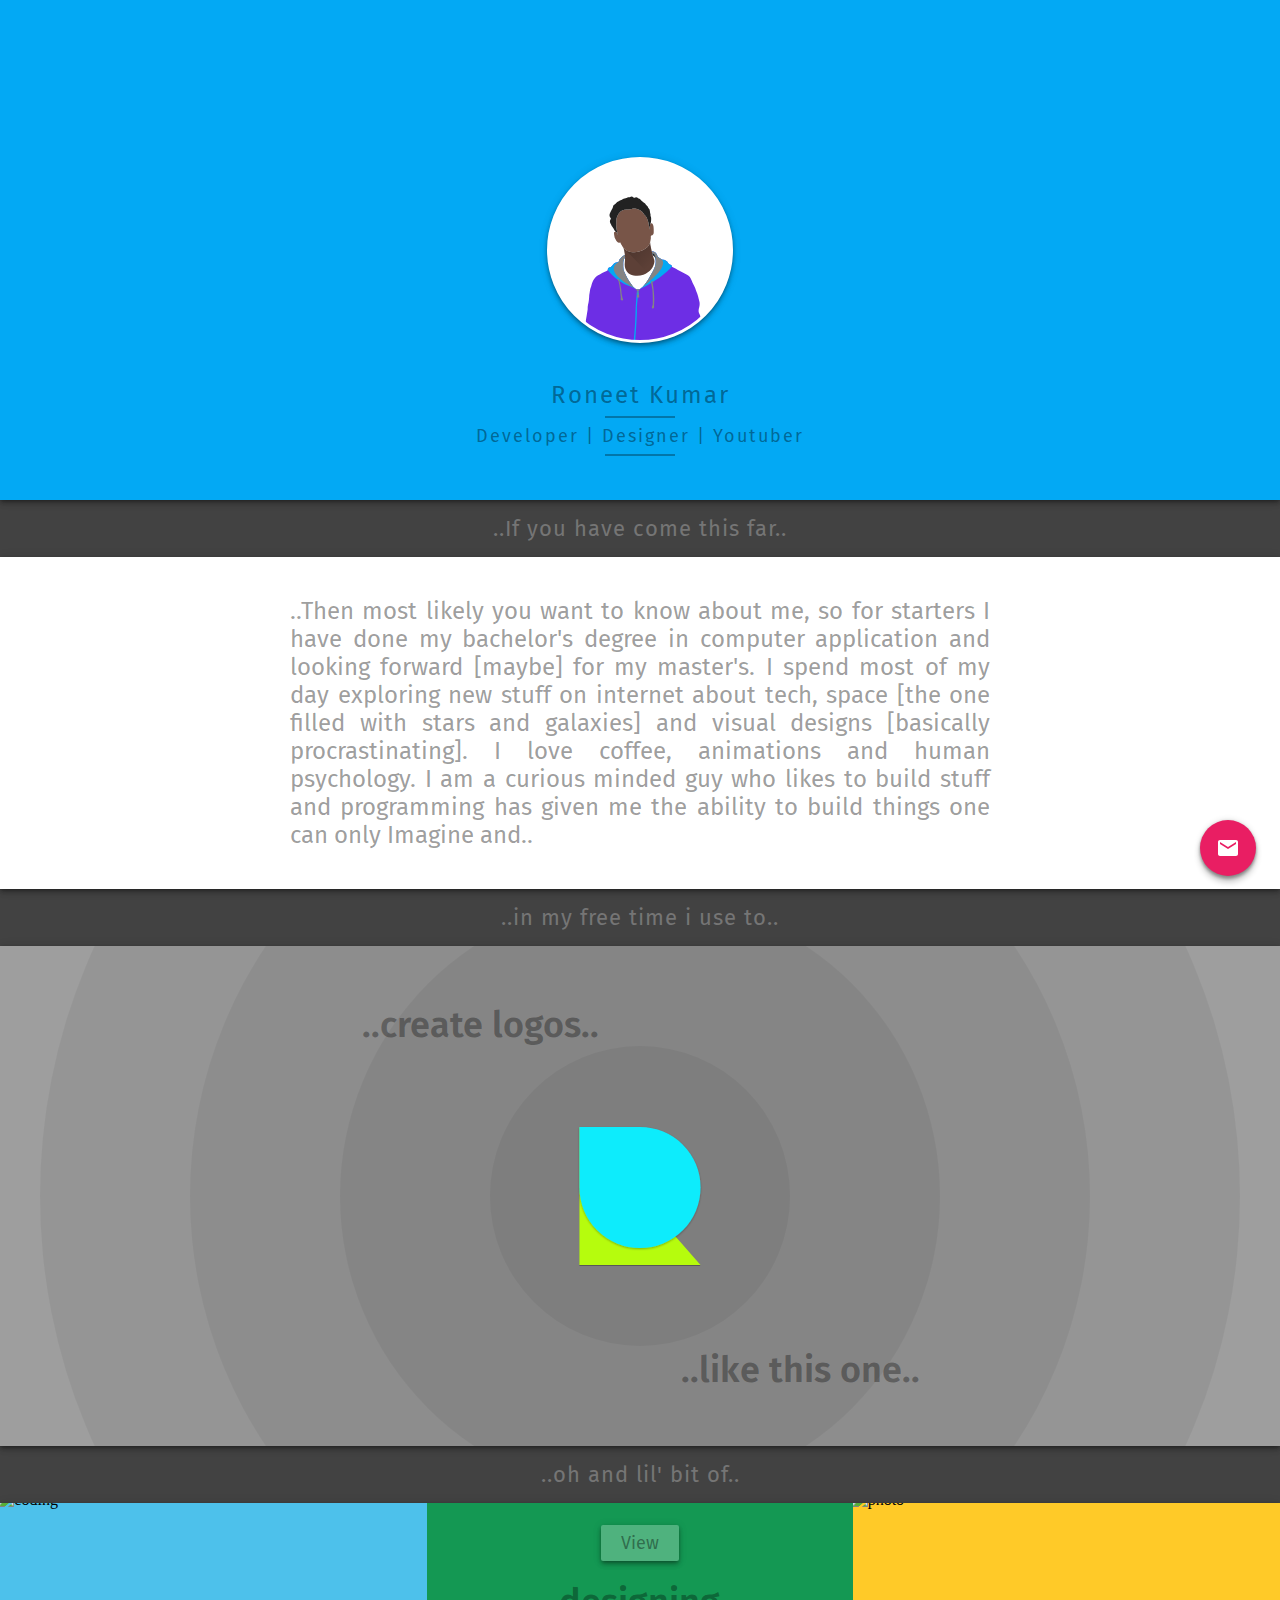
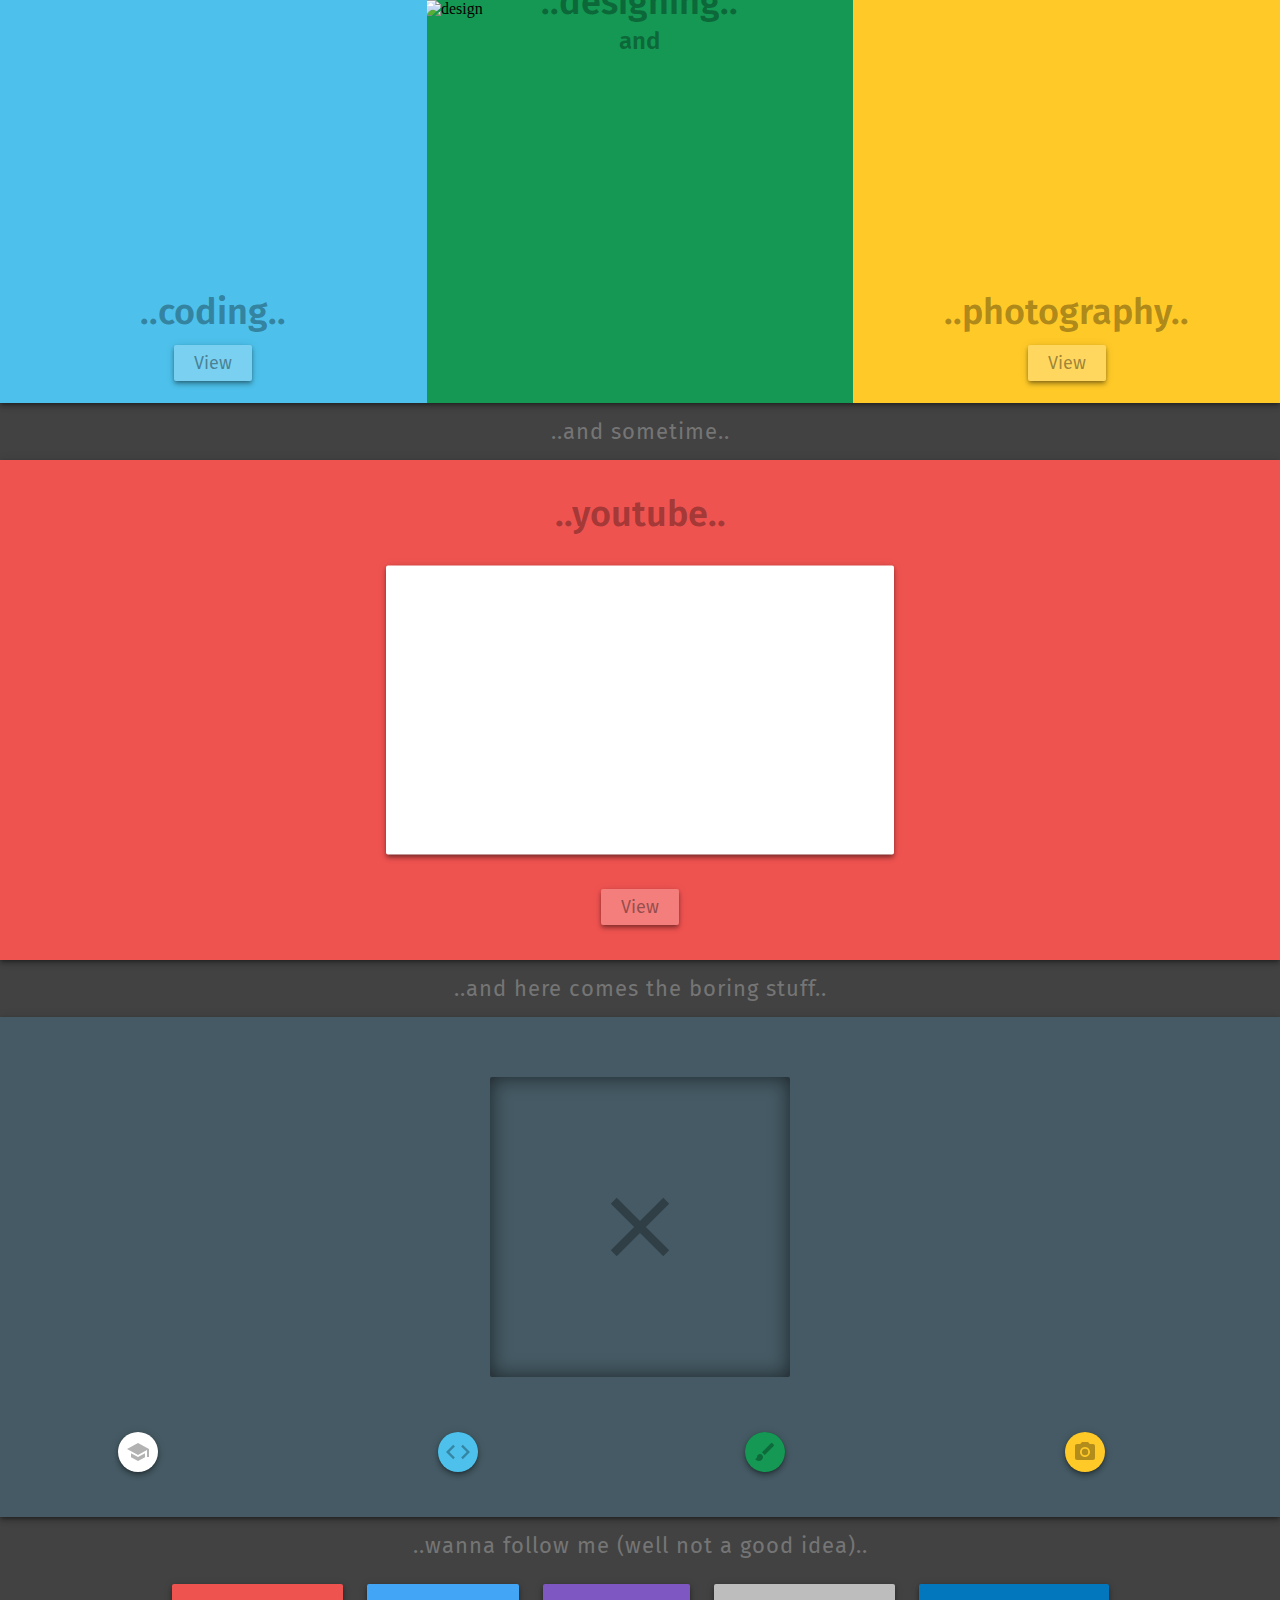
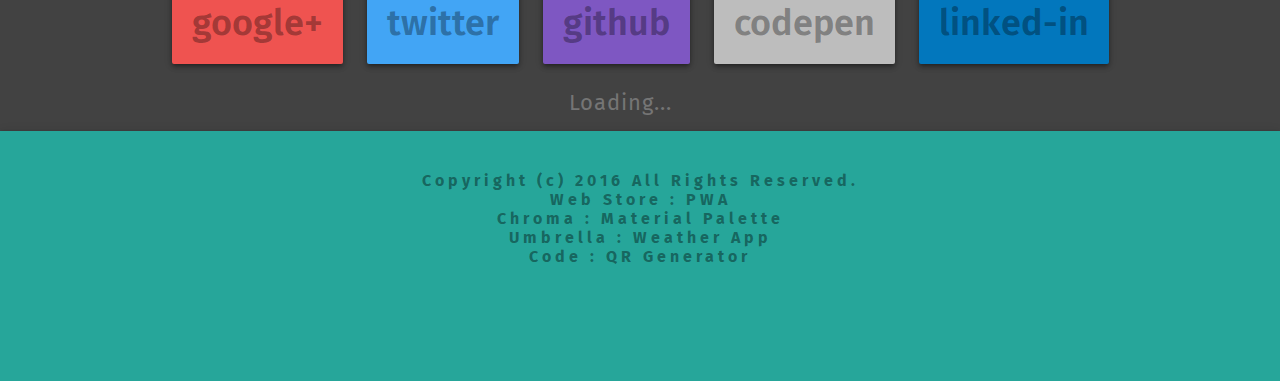
==== commit 9723655c: "youtube page subscribe" ====
--- a/index.html
+++ b/index.html
@@ -4,21 +4,19 @@
 <head>
     <meta charset="UTF-8">
     <title>Welcome</title>
+    <meta name="author" content="Roneet Kumar">
+    <meta name="keywords" content="roneet,kumar,parida,portfolio,pwa,progressive,web,apps,material,design,awesome,github,pages,github.io,roneetkumar,roneetparida,photography,coding,youtube,design">
     <meta name="viewport" content="width=device-width, initial-scale=1" />
     <meta name="theme-color" content="#039BE5" />
+    <link rel="manifest" href="functions/manifest.json">
     <link href="https://fonts.googleapis.com/css?family=Fira+Sans:400,600" rel="stylesheet">
+    <script src="functions/jquery.min.js "></script>
+    <script src="functions/index.js "></script>
     <link rel="stylesheet" href="styles/index.min.css">
-    <link rel="manifest" href="functions/manifest.json">
     <link rel="shortcut icon" href="assets/favicon.ico">
     <link href="assets/favicon.ico" rel="icon" sizes="192x192">
     <link rel="apple-touch-icon" href="assets/favicon.ico">
 </head>
-
-<script src="functions/jquery.min.js ">
-</script>
-
-<script src="functions/index.js ">
-</script>
 
 <body>
     <div class="wrapper">
@@ -30,12 +28,12 @@
             <h1 class="desc">Developer | Designer | Youtuber</h1>
             <hr>
         </header>
-        <h1 class="gutter-text">..if you have opened this site..</h1>
+        <h1 class="gutter-text">..If you have come this far..</h1>
         <section id="bio">
             <p class="about-me">
-                ..then you most likely know about me and if not then for starters i am currently pursuing (trying to pursue) my bachelor's degree in computer application and looking forward (maybe) for my master's. I spend most of my day exploring new stuff on internet
-                about tech, space (the one filled with stars and galaxies), visual designs. basically procastinating and i love coffee, animations, human psychology. i am a curious minded guy who likes to build stuff and programming has given me ability
-                to build things one can only imagine and..
+                ..Then most likely you want to know about me, so for starters I have done my bachelor's degree in computer application and looking forward [maybe] for my master's. I spend most of my day exploring new stuff on internet about tech, space [the one filled
+                with stars and galaxies] and visual designs [basically procrastinating]. I love coffee, animations and human psychology. I am a curious minded guy who likes to build stuff and programming has given me the ability to build things one can
+                only Imagine and..
 
             </p>
         </section>
@@ -61,27 +59,27 @@
 
         <section id="passions">
             <div class="dev-wrapper">
-                <img src="assets/code.png" alt="coding" class="coding">
+                <img src="assets/code.webp" alt="coding" class="coding">
                 <h1 class="dev">..coding..</h1>
-                <a href="coding.html">
+                <a href="https://github.com/roneetkumar" target="_blank">
                     <button name="dev">View</button>
                 </a>
             </div>
             <div class="design-wrapper">
-                <img src="assets/design.png" alt="design" class="design" style="top: 97px;">
+                <img src="assets/design.webp" alt="design" class="design" style="top: 97px;">
                 <h1 class="design">..designing..<br>
                     <span>
                         and
                     </span>
                 </h1>
-                <a href="design.html">
+                <a href="https://dribbble.com/roneetkumar" target="_blank">
                     <button name="design">View</button>
                 </a>
             </div>
             <div class="photo-wrapper">
-                <img src="assets/photo.png" alt="photo" class="photography">
+                <img src="assets/photo.webp" alt="photo" class="photography">
                 <h1 class="photo">..photography..</h1>
-                <a href="photography.html">
+                <a href="https://instagram.com/photosbyroneet" target="_blank">
                     <button name="photo">View</button>
                 </a>
             </div>
@@ -93,10 +91,10 @@
             <h1 class="youtube-heading">..youtube..</h1>
             <div class="video-wrapper">
                 <div class="video-container">
-                    <iframe src="https://www.youtube.com/embed/RNiW2hwKMKM?rel=0&amp;controls=0&amp;showinfo=0" frameborder="0" allowfullscreen=""></iframe>
-                </div>
-            </div>
-            <a href="https://www.youtube.com/channel/UCQNv-8L2eyFlAD7AC2djeVQ">
+                    <iframe src="https://www.youtube.com/embed?listType=playlist&list=PLfCXihmRtsB75IAV-S13uXKYuMy7VVgRl;controls=0&amp;showinfo=0" frameborder="0" allowfullscreen=""></iframe>
+                </div>
+            </div>
+            <a href="https://www.youtube.com/c/roneetkumar?sub_confirmation=1" target="_blank">
                 <button name="youtube">View</button>
             </a>
         </section>
@@ -145,7 +143,7 @@
                         <section class="element">
                             <div class="name">Govt. Mohindra College</div>
                             <div class="course">Bachelor of Computer Applications</div>
-                            <div class="info">2014 - now</div>
+                            <div class="info">2014 - 2017</div>
                         </section>
                     </div>
                 </div>
@@ -259,46 +257,44 @@
 
         <section id="social">
             <ul class="list">
-                <!-- <a target="_blank" href="https://www.fb.com/iamroneet">
-                    <li class="fb">
-                        <svg viewBox="0 0 512 512">
-                            <path d="M211.9 197.4h-36.7v59.9h36.7V433.1h70.5V256.5h49.2l5.2-59.1h-54.4c0 0 0-22.1 0-33.7 0-13.9 2.8-19.5 16.3-19.5 10.9 0 38.2 0 38.2 0V82.9c0 0-40.2 0-48.8 0 -52.5 0-76.1 23.1-76.1 67.3C211.9 188.8 211.9 197.4 211.9 197.4z"/>
-                            </svg>
-                        <h1>facebook</h1>
-                    </li>
-                </a> -->
-                <a target="_blank" href="https://plus.google.com/+RoneetKumar">
-                    <li class="gplus">
+                <li class="gplus">
+                    <a target="_blank" href="https://plus.google.com/+RoneetKumar">
                         <svg viewBox="0 0 512 512">
                             <path d="M179.7 237.6L179.7 284.2 256.7 284.2C253.6 304.2 233.4 342.9 179.7 342.9 133.4 342.9 95.6 304.4 95.6 257 95.6 209.6 133.4 171.1 179.7 171.1 206.1 171.1 223.7 182.4 233.8 192.1L270.6 156.6C247 134.4 216.4 121 179.7 121 104.7 121 44 181.8 44 257 44 332.2 104.7 393 179.7 393 258 393 310 337.8 310 260.1 310 251.2 309 244.4 307.9 237.6L179.7 237.6 179.7 237.6ZM468 236.7L429.3 236.7 429.3 198 390.7 198 390.7 236.7 352 236.7 352 275.3 390.7 275.3 390.7 314 429.3 314 429.3 275.3 468 275.3"/>
                             </svg>
                         <h1>google+</h1>
-                    </li>
-                </a>
-                <!-- <a target="_blank" href="https://twitter.com/@iamroneet">
-                    <li class="twitter">
-                        <svg viewBox="0 0 512 512">
-                            <path d="M419.6 168.6c-11.7 5.2-24.2 8.7-37.4 10.2 13.4-8.1 23.8-20.8 28.6-36 -12.6 7.5-26.5 12.9-41.3 15.8 -11.9-12.6-28.8-20.6-47.5-20.6 -42 0-72.9 39.2-63.4 79.9 -54.1-2.7-102.1-28.6-134.2-68 -17 29.2-8.8 67.5 20.1 86.9 -10.7-0.3-20.7-3.3-29.5-8.1 -0.7 30.2 20.9 58.4 52.2 64.6 -9.2 2.5-19.2 3.1-29.4 1.1 8.3 25.9 32.3 44.7 60.8 45.2 -27.4 21.4-61.8 31-96.4 27 28.8 18.5 63 29.2 99.8 29.2 120.8 0 189.1-102.1 185-193.6C399.9 193.1 410.9 181.7 419.6 168.6z"/>
-                            </svg>
+                    </a>
+                </li>
+                <li class="twitter">
+                    <a target="_blank" href="https://twitter.com/iamroneet/">
+                        <svg viewBox="0 0 512 512"><path d="M419.6 168.6c-11.7 5.2-24.2 8.7-37.4 10.2 13.4-8.1 23.8-20.8 28.6-36 -12.6 7.5-26.5 12.9-41.3 15.8 -11.9-12.6-28.8-20.6-47.5-20.6 -42 0-72.9 39.2-63.4 79.9 -54.1-2.7-102.1-28.6-134.2-68 -17 29.2-8.8 67.5 20.1 86.9 -10.7-0.3-20.7-3.3-29.5-8.1 -0.7 30.2 20.9 58.4 52.2 64.6 -9.2 2.5-19.2 3.1-29.4 1.1 8.3 25.9 32.3 44.7 60.8 45.2 -27.4 21.4-61.8 31-96.4 27 28.8 18.5 63 29.2 99.8 29.2 120.8 0 189.1-102.1 185-193.6C399.9 193.1 410.9 181.7 419.6 168.6z"></path>
+                        </svg>
                         <h1>twitter</h1>
-                    </li>
-                </a> -->
-                <a target="_blank" href="https://github.com/roneetkumar">
-                    <li class="github">
+                    </a>
+                </li>
+                <li class="github">
+                    <a target="_blank" href="https://github.com/roneetkumar">
                         <svg viewBox="0 0 512 512">
                             <path d="M256 70.7c-102.6 0-185.9 83.2-185.9 185.9 0 82.1 53.3 151.8 127.1 176.4 9.3 1.7 12.3-4 12.3-8.9V389.4c-51.7 11.3-62.5-21.9-62.5-21.9 -8.4-21.5-20.6-27.2-20.6-27.2 -16.9-11.5 1.3-11.3 1.3-11.3 18.7 1.3 28.5 19.2 28.5 19.2 16.6 28.4 43.5 20.2 54.1 15.4 1.7-12 6.5-20.2 11.8-24.9 -41.3-4.7-84.7-20.6-84.7-91.9 0-20.3 7.3-36.9 19.2-49.9 -1.9-4.7-8.3-23.6 1.8-49.2 0 0 15.6-5 51.1 19.1 14.8-4.1 30.7-6.2 46.5-6.3 15.8 0.1 31.7 2.1 46.6 6.3 35.5-24 51.1-19.1 51.1-19.1 10.1 25.6 3.8 44.5 1.8 49.2 11.9 13 19.1 29.6 19.1 49.9 0 71.4-43.5 87.1-84.9 91.7 6.7 5.8 12.8 17.1 12.8 34.4 0 24.9 0 44.9 0 51 0 4.9 3 10.7 12.4 8.9 73.8-24.6 127-94.3 127-176.4C441.9 153.9 358.6 70.7 256 70.7z"/>
                             </svg>
                         <h1>github</h1>
-                    </li>
-                </a>
-                <a target="_blank" href="http://codepen.io/roneetkumar/">
-                    <li class="codepen">
+                    </a>
+                </li>
+                <li class="codepen">
+                    <a target="_blank" href="https://codepen.io/roneetkumar/">
                         <svg viewBox="0 0 512 512">
                             <path d="M427 201.9c-0.6-4.2-2.9-8-6.4-10.3L264.2 87.3c-4.9-3.3-11.4-3.3-16.3 0L91.4 191.6c-4 2.7-6.5 7.4-6.5 12.2v104.3c0 4.8 2.5 9.6 6.5 12.2l156.4 104.3c4.9 3.3 11.4 3.3 16.3 0L420.6 320.4c4-2.6 6.6-7.4 6.6-12.2V203.9C427.1 203.2 427.1 202.6 427 201.9 427 201.7 427.1 202.6 427 201.9zM270.7 127.1l115.2 76.8 -51.5 34.4 -63.8-42.7V127.1zM241.3 127.1v68.6l-63.8 42.7 -51.5-34.4L241.3 127.1zM114.3 231.4l36.8 24.6 -36.8 24.6V231.4zM241.3 384.9L126.1 308.1l51.5-34.4 63.8 42.6V384.9zM256 290.8l-52-34.8 52-34.8 52 34.8L256 290.8zM270.7 384.9V316.3l63.8-42.6 51.5 34.4L270.7 384.9zM397.7 280.6l-36.8-24.6 36.8-24.6V280.6z"/>
                             </svg>
                         <h1>codepen</h1>
-                    </li>
-                </a>
+                    </a>
+                </li>
+                <li class="linked-in">
+                    <a target="_blank" href="https://www.linkedin.com/in/roneetkumar">
+                        <svg viewBox="0 0 512 512">
+                            <path d="M186.4 142.4c0 19-15.3 34.5-34.2 34.5 -18.9 0-34.2-15.4-34.2-34.5 0-19 15.3-34.5 34.2-34.5C171.1 107.9 186.4 123.4 186.4 142.4zM181.4 201.3h-57.8V388.1h57.8V201.3zM273.8 201.3h-55.4V388.1h55.4c0 0 0-69.3 0-98 0-26.3 12.1-41.9 35.2-41.9 21.3 0 31.5 15 31.5 41.9 0 26.9 0 98 0 98h57.5c0 0 0-68.2 0-118.3 0-50-28.3-74.2-68-74.2 -39.6 0-56.3 30.9-56.3 30.9v-25.2H273.8z"></path></svg>
+                        <h1>linked-in</h1>
+                    </a>
+                </li>
             </ul>
         </section>
 
@@ -309,10 +305,22 @@
 
         <footer>
             <h1>Copyright (c) 2016 All Rights Reserved.</h1>
-            <hr>
             <a href="https://roneetkumar.github.io/webstore" target="_blank" style="text-decoration: none;">
-                <h1 class="footer-link">Web Store</h1>
-            </a>
+                <h1 class="footer-link">Web Store : PWA</h1>
+            </a>
+            <br>
+            <a href="https://roneetkumar.github.io/chroma" target="_blank" style="text-decoration: none;">
+                <h1 class="footer-link">Chroma : Material Palette</h1>
+            </a>
+            <br>
+            <a href="https://roneetkumar.github.io/umbrella" target="_blank" style="text-decoration: none;">
+                <h1 class="footer-link">Umbrella : Weather App</h1>
+            </a>
+            <br>
+            <a href="https://roneetkumar.github.io/code" target="_blank" style="text-decoration: none;">
+                <h1 class="footer-link">Code : QR Generator</h1>
+            </a>
+
         </footer>
 
         <section class="fab">
@@ -373,4 +381,17 @@
     ga('send', 'pageview');
 </script>
 
-</html>
+<script src="service-worker.js ">
+</script>
+
+<script>
+    if ('serviceWorker' in navigator) {
+        navigator.serviceWorker
+            .register('service-worker.js')
+            .then(function() {
+                console.log("Service Worker Registered");
+            });
+    }
+</script>
+
+</html>--- a/styles/index.min.css
+++ b/styles/index.min.css
@@ -1 +1 @@
-body.coding{background:#4dc1eb}body.coding #chips-wrapper{background:#4dc1eb}body.coding #chips-wrapper .chips-list{width:508px}body.coding #chips-wrapper .chips-list .chips{background:#F44336}body.coding #chips-wrapper .chips-list .chip-clicked{background:#fff}body.coding #chips-wrapper .chips-list .chip-clicked h1{color:#F44336}body.coding .wrapper{margin-top:-40px}body.coding .wrapper button{background:#F44336}body.design{background:#149853}body.design #chips-wrapper{background:#149853}body.design #chips-wrapper .chips-list{width:521px}body.design #chips-wrapper .chips-list .chips{background:#FFB300}body.design #chips-wrapper .chips-list .chip-clicked{background:#fff}body.design #chips-wrapper .chips-list .chip-clicked h1{color:#FFB300}body.design .wrapper{margin-top:-40px}body.design .wrapper button{background:#FFB300}body.photography{background:#ffca28}body.photography #chips-wrapper{background:#ffca28}body.photography #chips-wrapper .chips-list{width:550px}body.photography #chips-wrapper .chips-list .chips{background:#3F51B5}body.photography #chips-wrapper .chips-list .chip-clicked{background:#fff}body.photography #chips-wrapper .chips-list .chip-clicked h1{color:#3F51B5}body.photography .wrapper{margin-top:-40px}body.photography .wrapper button{background:#3F51B5}button.pre,button.next{position:fixed;width:50px;height:50px;bottom:0;border:none;outline:none;box-shadow:0 4px 5px 0 rgba(0,0,0,0.14),0 1px 10px 0 rgba(0,0,0,0.12),0 2px 4px -1px rgba(0,0,0,0.4);margin:15px;border-radius:50% 50% 50% 0%}button.pre svg,button.next svg{position:absolute;top:50%;left:50%;transform:translate(-50%, -50%);fill:#fff;margin-left:-1px}button.pre{left:0}button.next{right:0;border-radius:50% 50% 0% 50%}button.next svg{top:50%;left:50%;transform:translate(-50%, -50%);margin-left:1px}.header{position:relative;width:100%;height:300px}.header img{position:relative;display:inline-block;left:50%;-webkit-transform:translateX(-50%);transform:translateX(-50%);position:absolute;width:400px;z-index:-1}.header svg.back{position:relative;top:12px;left:12px;fill:rgba(0,0,0,0.42);background:rgba(255,255,255,0.22);padding:8px;border-radius:50%;transition:background 0.2s ease-in-out}.header svg.back:hover{background:rgba(255,255,255,0.32)}#chips-wrapper{text-align:center;margin:10px 0;overflow-x:scroll;position:sticky;top:0;z-index:1}#chips-wrapper::-webkit-scrollbar{display:none}#chips-wrapper .chips-list{margin:0 auto}#chips-wrapper .chips-list .chips{margin:15px 6px;display:inline-block;border-radius:50px;box-shadow:0 2px 2px 0 rgba(0,0,0,0.14),0 1px 5px 0 rgba(0,0,0,0.12),0 3px 1px -2px rgba(0,0,0,0.2);transition:box-shadow 225ms ease-in-out}#chips-wrapper .chips-list .chips h1{text-align:center;font-size:14px;color:#fff;padding:7.5px 12px;text-transform:uppercase;font-weight:bold;font-family:sans-serif}.grid-wrapper{overflow:hidden;width:100%;margin:30px auto;text-align:center;margin-bottom:65px}.grid-wrapper .card{position:relative;width:250px;height:300px;background:#fff;margin:10px;border-radius:2px;box-shadow:0 4px 5px 0 rgba(0,0,0,0.14),0 1px 10px 0 rgba(0,0,0,0.12),0 2px 4px -1px rgba(0,0,0,0.4);display:inline-block;overflow:hidden;text-align:initial}.grid-wrapper .card .title-bar{height:50px;position:relative;background:rgba(0,0,0,0.1);color:rgba(0,0,0,0.4);font-size:20px;padding:0 18px;line-height:50px}.grid-wrapper .card .title-bar img.open-logo{position:relative;display:inline-block;top:50%;-webkit-transform:translateY(-50%);transform:translateY(-50%);position:absolute;right:8px;width:24px;height:24px;padding:8px;border-radius:50%;transition:all 0.2s ease-in-out}.grid-wrapper .card .title-bar img.open-logo:hover{background:rgba(0,0,0,0.1)}.grid-wrapper .card .title-bar img.open-logo:active{background:rgba(0,0,0,0.2)}.grid-wrapper .card .title-bar .disabled-open-logo:hover{background:none !important;cursor:default}.grid-wrapper .card .title-bar .disabled-open-logo:active{background:none !important;cursor:default}.grid-wrapper .card .project-wrapper,.grid-wrapper .card .design-wrapper,.grid-wrapper .card .photography-wrapper{position:relative;display:inline-block;left:50%;-webkit-transform:translateX(-50%);transform:translateX(-50%);display:block;width:250px;height:250px;overflow:hidden;box-sizing:border-box;border:10px solid white}.grid-wrapper .card .project-wrapper img,.grid-wrapper .card .design-wrapper img,.grid-wrapper .card .photography-wrapper img{position:relative;display:inline-block;top:50%;left:50%;-webkit-transform:translate(-50%, -50%);transform:translate(-50%, -50%);height:250px}.grid-wrapper .card-hidden{display:none}@keyframes gol-gol{0%,100%{transform:rotateY(0deg);border:3px solid #757575}50%{transform:rotateY(180deg);border:3px solid #9E9E9E}}*{margin:0;padding:0;font-family:'Fira Sans', sans-serif;font-weight:normal;cursor:default}*::selection{background:rgba(0,0,0,0.2)}body{background:#424242}.wrapper,.header{overflow:hidden;max-width:1400px;margin:0 auto;padding:0 10px}@media only screen and (max-width: 1400px){.wrapper,.header{padding:0}}.wrapper .overlay,.header .overlay{display:none}.background-wrapper{position:relative;display:inline-block;left:50%;-webkit-transform:translateX(-50%);transform:translateX(-50%);position:absolute;width:100%;height:450px;overflow:hidden}.background-wrapper .cir-1,.background-wrapper .cir-2,.background-wrapper .cir-3,.background-wrapper .cir-4{position:relative;display:inline-block;top:50%;left:50%;-webkit-transform:translate(-50%, -50%);transform:translate(-50%, -50%);width:1200px;height:1200px;background:rgba(0,0,0,0.05);border-radius:50%}.background-wrapper .cir-2{width:900px;height:900px}.background-wrapper .cir-3{width:600px;height:600px}.background-wrapper .cir-4{width:300px;height:300px}h1.gutter-text{position:relative;display:inline-block;left:50%;-webkit-transform:translateX(-50%);transform:translateX(-50%);font-size:22px;color:#757575;padding:15px 10px;text-align:center;letter-spacing:1px}h1.gutter-text .load{position:absolute;right:-15px;top:0;margin-left:70px;margin-top:14px;width:20px;height:20px;border-radius:50%;animation:gol-gol 1s ease-in-out infinite}.ripple{position:relative;display:inline-block;top:50%;left:50%;-webkit-transform:translate(-50%, -50%);transform:translate(-50%, -50%);position:absolute;width:0;height:0;transition:all 0.3s ease;border-radius:50%}.logo:active .ripple{width:100%;height:100%;background-color:rgba(0,0,0,0.1)}header,section#bio,section#logo-wrapper,section#passions,section#youtube,section#qualifications,section#social,footer{overflow:hidden;border-radius:2px;box-shadow:0 4px 5px 0 rgba(0,0,0,0.14),0 1px 10px 0 rgba(0,0,0,0.12),0 2px 4px -1px rgba(0,0,0,0.4)}@media only screen and (max-width: 1400px){header,section#bio,section#logo-wrapper,section#passions,section#youtube,section#qualifications,section#social,footer{border-radius:0}}header{position:relative;width:100%;height:500px;left:0;z-index:1;transition:box-shadow 0.3s ease-in-out;background:#fff;background:url("../assets/1.png");background-position:center left;background-size:1500px}header .pro-pic{width:180px;height:180px;border:3px solid white;margin:157px auto 0;background:url("../assets/me1.svg");background-color:#fff;background-size:80%;background-position:55% 15px;background-repeat:no-repeat;border-radius:50%;box-shadow:inherit;transition:all 300ms ease-in-out}header h1.name,header h1.desc{text-align:center;margin-top:38px;font-size:24px;letter-spacing:2px;color:rgba(0,0,0,0.4)}header hr{width:70px;height:2px;background:rgba(0,0,0,0.3);margin:7px auto;border:0}header h1.desc{font-size:18px;margin:initial}#bio{width:100%;min-height:250px;background:#fff;color:rgba(0,0,0,0.4)}#bio p.about-me{position:relative;display:inline-block;left:50%;-webkit-transform:translateX(-50%);transform:translateX(-50%);font-size:24px;text-align:justify;width:90%;max-width:700px;padding:20px;margin:20px 0}@media only screen and (max-width: 425px){#bio p.about-me{font-size:22px}}@media only screen and (max-width: 320px){#bio p.about-me{font-size:20px}}#logo-wrapper{width:100%;height:500px;background:#9E9E9E;position:relative}#logo-wrapper .background-wrapper{height:500px}#logo-wrapper svg{position:relative;display:inline-block;top:50%;left:50%;-webkit-transform:translate(-50%, -50%);transform:translate(-50%, -50%);width:130px}#logo-wrapper h1{position:relative;display:inline-block;left:50%;-webkit-transform:translateX(-50%);transform:translateX(-50%);font-size:36px;line-height:1.1;color:rgba(0,0,0,0.32);-webkit-font-smoothing:antialiased;font-weight:600;position:absolute;text-align:center;width:100%;top:405px;margin-left:160px;transition:all 500ms ease-in-out}#logo-wrapper h1.top{top:60px;margin-left:-160px}@media only screen and (max-width: 768px){#logo-wrapper h1,#logo-wrapper h1.top{margin:0}}@media only screen and (max-width: 425px){#logo-wrapper h1,#logo-wrapper h1.top{font-size:32px}}#passions{width:100%;height:500px}@media only screen and (max-width: 1024px){#passions{height:auto}}#passions .design-wrapper,#passions .dev-wrapper,#passions .photo-wrapper{width:33.33333%;height:500px;float:left;overflow:hidden;position:relative}@media only screen and (max-width: 1024px){#passions .design-wrapper,#passions .dev-wrapper,#passions .photo-wrapper{width:50%}}@media only screen and (max-width: 768px){#passions .design-wrapper,#passions .dev-wrapper,#passions .photo-wrapper{width:100%}}#passions .design-wrapper h1,#passions .dev-wrapper h1,#passions .photo-wrapper h1{position:relative;display:inline-block;left:50%;-webkit-transform:translateX(-50%);transform:translateX(-50%);font-size:36px;line-height:1.1;color:rgba(0,0,0,0.32);-webkit-font-smoothing:antialiased;font-weight:600;position:absolute;bottom:70px;transition:all 500ms ease-in-out}@media only screen and (max-width: 425px){#passions .design-wrapper h1,#passions .dev-wrapper h1,#passions .photo-wrapper h1{font-size:32px}}#passions .design-wrapper h1 span,#passions .dev-wrapper h1 span,#passions .photo-wrapper h1 span{position:relative;display:inline-block;left:50%;-webkit-transform:translateX(-50%);transform:translateX(-50%);font-size:24px;top:-5px}#passions img{position:relative;display:inline-block;left:50%;-webkit-transform:translateX(-50%);transform:translateX(-50%);width:430px;position:absolute;top:-12px}#passions .dev-wrapper{background:#4dc1eb}#passions .design-wrapper{background:#149853}#passions .design-wrapper h1{top:80px}#passions .photo-wrapper{background:#ffca28}@media only screen and (max-width: 1024px){#passions .photo-wrapper{float:none;width:100%}}#passions button{position:relative;display:inline-block;left:50%;-webkit-transform:translateX(-50%);transform:translateX(-50%);position:absolute;bottom:22px;height:36px;border:none;background:rgba(255,255,255,0.25);border-radius:2px;padding:0 20px;font-size:18px;color:rgba(0,0,0,0.4);box-shadow:0 4px 5px 0 rgba(0,0,0,0.14),0 1px 10px 0 rgba(0,0,0,0.12),0 2px 4px -1px rgba(0,0,0,0.4);transition:box-shadow 0.1s ease,color 0.1s ease-in-out;cursor:default}#passions button:focus{outline:none}#passions button:active{box-shadow:0 2px 2px 0 rgba(0,0,0,0.14),0 1px 5px 0 rgba(0,0,0,0.12),0 3px 1px -2px rgba(0,0,0,0.2)}#passions button:hover{color:rgba(0,0,0,0.5)}#passions button[name=design]{bottom:442px}section#youtube{position:relative;width:100%;height:500px;background:#EF5350}section#youtube h1.youtube-heading{position:relative;display:inline-block;left:50%;-webkit-transform:translateX(-50%);transform:translateX(-50%);font-size:36px;line-height:1.1;color:rgba(0,0,0,0.32);-webkit-font-smoothing:antialiased;font-weight:600;position:absolute;top:35px;transition:all 500ms ease-in-out}@media only screen and (max-width: 425px){section#youtube h1.youtube-heading{font-size:32px}}section#youtube .video-wrapper{position:relative;display:inline-block;top:50%;left:50%;-webkit-transform:translate(-50%, -50%);transform:translate(-50%, -50%);width:90%;max-width:500px;box-shadow:0 4px 5px 0 rgba(0,0,0,0.14),0 1px 10px 0 rgba(0,0,0,0.12),0 2px 4px -1px rgba(0,0,0,0.4);border-radius:2px;overflow:hidden;border:4px solid #fff;background:#fff}section#youtube .video-wrapper .video-container{position:relative;height:0;padding-bottom:56.25%}section#youtube .video-wrapper .video-container iframe,section#youtube .video-wrapper .video-container object,section#youtube .video-wrapper .video-container embed{position:absolute;top:0;left:0;width:100%;height:100%}section#youtube button{position:relative;display:inline-block;left:50%;-webkit-transform:translateX(-50%);transform:translateX(-50%);position:absolute;bottom:35px;height:36px;border:none;background:rgba(255,255,255,0.25);border-radius:2px;padding:0 20px;font-size:18px;color:rgba(0,0,0,0.4);box-shadow:0 4px 5px 0 rgba(0,0,0,0.14),0 1px 10px 0 rgba(0,0,0,0.12),0 2px 4px -1px rgba(0,0,0,0.4);transition:box-shadow 0.1s ease,color 0.1s ease-in-out;cursor:default}section#youtube button:focus{outline:none}section#youtube button:active{box-shadow:0 2px 2px 0 rgba(0,0,0,0.14),0 1px 5px 0 rgba(0,0,0,0.12),0 3px 1px -2px rgba(0,0,0,0.2)}section#youtube button:hover{color:rgba(0,0,0,0.5)}#qualifications{position:relative;width:100%;height:500px;background:#455A64}#qualifications .q-content{position:relative;display:inline-block;top:50%;left:50%;-webkit-transform:translate(-50%, -50%);transform:translate(-50%, -50%);position:absolute;top:42%;width:300px;height:300px;background:transparent;border-radius:2px;box-shadow:inset 0 0 20px rgba(0,0,0,0.6);overflow:hidden}#qualifications .q-content svg{position:relative;display:inline-block;top:50%;left:50%;-webkit-transform:translate(-50%, -50%);transform:translate(-50%, -50%);fill:rgba(0,0,0,0.3)}#qualifications .b-one,#qualifications .b-two,#qualifications .b-three,#qualifications .b-four,#qualifications .s-b-one,#qualifications .s-b-two,#qualifications .s-b-three,#qualifications .s-b-four{display:inline-block;position:absolute;bottom:5%;transform:translate(-50%, -50%);width:40px;height:40px;background:#fff;box-shadow:0 4px 5px 0 rgba(0,0,0,0.14),0 1px 10px 0 rgba(0,0,0,0.12),0 2px 4px -1px rgba(0,0,0,0.4);border-radius:50%;margin:0 10px;transition:all 0.3s ease-in-out;overflow:hidden}#qualifications .b-one:hover svg,#qualifications .b-two:hover svg,#qualifications .b-three:hover svg,#qualifications .b-four:hover svg,#qualifications .s-b-one:hover svg,#qualifications .s-b-two:hover svg,#qualifications .s-b-three:hover svg,#qualifications .s-b-four:hover svg{transition:fill 0.1s ease-in-out;fill:rgba(0,0,0,0.5)}#qualifications .b-one svg,#qualifications .b-two svg,#qualifications .b-three svg,#qualifications .b-four svg,#qualifications .s-b-one svg,#qualifications .s-b-two svg,#qualifications .s-b-three svg,#qualifications .s-b-four svg{position:relative;display:inline-block;top:50%;left:50%;-webkit-transform:translate(-50%, -50%);transform:translate(-50%, -50%);position:absolute;fill:rgba(0,0,0,0.3);transition:all 0.3s ease-in-out;width:24px}#qualifications .b-one .edu,#qualifications .b-two .edu,#qualifications .b-three .edu,#qualifications .b-four .edu,#qualifications .s-b-one .edu,#qualifications .s-b-two .edu,#qualifications .s-b-three .edu,#qualifications .s-b-four .edu{padding:40px 18px}#qualifications .b-one .edu .title,#qualifications .b-two .edu .title,#qualifications .b-three .edu .title,#qualifications .b-four .edu .title,#qualifications .s-b-one .edu .title,#qualifications .s-b-two .edu .title,#qualifications .s-b-three .edu .title,#qualifications .s-b-four .edu .title{font-size:18px;color:rgba(0,0,0,0.55);margin:18px 0;letter-spacing:2px;font-weight:600}#qualifications .b-one .edu .content .element,#qualifications .b-two .edu .content .element,#qualifications .b-three .edu .content .element,#qualifications .b-four .edu .content .element,#qualifications .s-b-one .edu .content .element,#qualifications .s-b-two .edu .content .element,#qualifications .s-b-three .edu .content .element,#qualifications .s-b-four .edu .content .element{margin:6px 0}#qualifications .b-one .edu .content .element .name,#qualifications .b-two .edu .content .element .name,#qualifications .b-three .edu .content .element .name,#qualifications .b-four .edu .content .element .name,#qualifications .s-b-one .edu .content .element .name,#qualifications .s-b-two .edu .content .element .name,#qualifications .s-b-three .edu .content .element .name,#qualifications .s-b-four .edu .content .element .name{color:#212121;font-size:16px;font-family:monospace;margin:4px 0}#qualifications .b-one .edu .content .element .course,#qualifications .b-two .edu .content .element .course,#qualifications .b-three .edu .content .element .course,#qualifications .b-four .edu .content .element .course,#qualifications .s-b-one .edu .content .element .course,#qualifications .s-b-two .edu .content .element .course,#qualifications .s-b-three .edu .content .element .course,#qualifications .s-b-four .edu .content .element .course{color:#424242;font-size:14px;margin:4px 0}#qualifications .b-one .edu .content .element .info,#qualifications .b-two .edu .content .element .info,#qualifications .b-three .edu .content .element .info,#qualifications .b-four .edu .content .element .info,#qualifications .s-b-one .edu .content .element .info,#qualifications .s-b-two .edu .content .element .info,#qualifications .s-b-three .edu .content .element .info,#qualifications .s-b-four .edu .content .element .info{color:#616161;font-size:13px;margin:4px 0}#qualifications .b-one .edu .content .pro-ele,#qualifications .b-two .edu .content .pro-ele,#qualifications .b-three .edu .content .pro-ele,#qualifications .b-four .edu .content .pro-ele,#qualifications .s-b-one .edu .content .pro-ele,#qualifications .s-b-two .edu .content .pro-ele,#qualifications .s-b-three .edu .content .pro-ele,#qualifications .s-b-four .edu .content .pro-ele{margin:0 0 25px 0}#qualifications .b-one .edu .content .pro-ele .name,#qualifications .b-two .edu .content .pro-ele .name,#qualifications .b-three .edu .content .pro-ele .name,#qualifications .b-four .edu .content .pro-ele .name,#qualifications .s-b-one .edu .content .pro-ele .name,#qualifications .s-b-two .edu .content .pro-ele .name,#qualifications .s-b-three .edu .content .pro-ele .name,#qualifications .s-b-four .edu .content .pro-ele .name{margin:12px 0;color:rgba(0,0,0,0.5)}#qualifications .b-one .edu .content hr,#qualifications .b-two .edu .content hr,#qualifications .b-three .edu .content hr,#qualifications .b-four .edu .content hr,#qualifications .s-b-one .edu .content hr,#qualifications .s-b-two .edu .content hr,#qualifications .s-b-three .edu .content hr,#qualifications .s-b-four .edu .content hr{background-color:#9e9e9e;height:1px;border:0;margin:12px 0}#qualifications .b-one .edu .progress-wrapper,#qualifications .b-two .edu .progress-wrapper,#qualifications .b-three .edu .progress-wrapper,#qualifications .b-four .edu .progress-wrapper,#qualifications .s-b-one .edu .progress-wrapper,#qualifications .s-b-two .edu .progress-wrapper,#qualifications .s-b-three .edu .progress-wrapper,#qualifications .s-b-four .edu .progress-wrapper{width:100%;height:4px;background:rgba(0,0,0,0.1);border-radius:4px}#qualifications .b-one .edu .progress-wrapper .progress-value,#qualifications .b-two .edu .progress-wrapper .progress-value,#qualifications .b-three .edu .progress-wrapper .progress-value,#qualifications .b-four .edu .progress-wrapper .progress-value,#qualifications .s-b-one .edu .progress-wrapper .progress-value,#qualifications .s-b-two .edu .progress-wrapper .progress-value,#qualifications .s-b-three .edu .progress-wrapper .progress-value,#qualifications .s-b-four .edu .progress-wrapper .progress-value{width:65%;height:4px;background:rgba(0,0,0,0.2);border-radius:4px}#qualifications .b-one .edu .progress-wrapper .progress-value .progress-dot,#qualifications .b-two .edu .progress-wrapper .progress-value .progress-dot,#qualifications .b-three .edu .progress-wrapper .progress-value .progress-dot,#qualifications .b-four .edu .progress-wrapper .progress-value .progress-dot,#qualifications .s-b-one .edu .progress-wrapper .progress-value .progress-dot,#qualifications .s-b-two .edu .progress-wrapper .progress-value .progress-dot,#qualifications .s-b-three .edu .progress-wrapper .progress-value .progress-dot,#qualifications .s-b-four .edu .progress-wrapper .progress-value .progress-dot{position:relative;display:inline-block;top:50%;left:50%;-webkit-transform:translate(-50%, -50%);transform:translate(-50%, -50%);transform:translate(-50%, -50%);left:100%;width:18px;height:18px;border-radius:50%;background:#fff;box-shadow:0 2px 4px rgba(0,0,0,0.4)}#qualifications .b-one .edu .progress-wrapper .web-d-value,#qualifications .b-two .edu .progress-wrapper .web-d-value,#qualifications .b-three .edu .progress-wrapper .web-d-value,#qualifications .b-four .edu .progress-wrapper .web-d-value,#qualifications .s-b-one .edu .progress-wrapper .web-d-value,#qualifications .s-b-two .edu .progress-wrapper .web-d-value,#qualifications .s-b-three .edu .progress-wrapper .web-d-value,#qualifications .s-b-four .edu .progress-wrapper .web-d-value{width:75%}#qualifications .b-one .edu .progress-wrapper .a-d-value,#qualifications .b-two .edu .progress-wrapper .a-d-value,#qualifications .b-three .edu .progress-wrapper .a-d-value,#qualifications .b-four .edu .progress-wrapper .a-d-value,#qualifications .s-b-one .edu .progress-wrapper .a-d-value,#qualifications .s-b-two .edu .progress-wrapper .a-d-value,#qualifications .s-b-three .edu .progress-wrapper .a-d-value,#qualifications .s-b-four .edu .progress-wrapper .a-d-value{width:65%}#qualifications .b-one .edu .progress-wrapper .illu-value,#qualifications .b-two .edu .progress-wrapper .illu-value,#qualifications .b-three .edu .progress-wrapper .illu-value,#qualifications .b-four .edu .progress-wrapper .illu-value,#qualifications .s-b-one .edu .progress-wrapper .illu-value,#qualifications .s-b-two .edu .progress-wrapper .illu-value,#qualifications .s-b-three .edu .progress-wrapper .illu-value,#qualifications .s-b-four .edu .progress-wrapper .illu-value{width:65%}#qualifications .b-one .edu .progress-wrapper .icono-value,#qualifications .b-two .edu .progress-wrapper .icono-value,#qualifications .b-three .edu .progress-wrapper .icono-value,#qualifications .b-four .edu .progress-wrapper .icono-value,#qualifications .s-b-one .edu .progress-wrapper .icono-value,#qualifications .s-b-two .edu .progress-wrapper .icono-value,#qualifications .s-b-three .edu .progress-wrapper .icono-value,#qualifications .s-b-four .edu .progress-wrapper .icono-value{width:80%}#qualifications .b-one .edu .progress-wrapper .ux-ui-value,#qualifications .b-two .edu .progress-wrapper .ux-ui-value,#qualifications .b-three .edu .progress-wrapper .ux-ui-value,#qualifications .b-four .edu .progress-wrapper .ux-ui-value,#qualifications .s-b-one .edu .progress-wrapper .ux-ui-value,#qualifications .s-b-two .edu .progress-wrapper .ux-ui-value,#qualifications .s-b-three .edu .progress-wrapper .ux-ui-value,#qualifications .s-b-four .edu .progress-wrapper .ux-ui-value{width:70%}#qualifications .b-one .edu .progress-wrapper .photo-cap-value,#qualifications .b-two .edu .progress-wrapper .photo-cap-value,#qualifications .b-three .edu .progress-wrapper .photo-cap-value,#qualifications .b-four .edu .progress-wrapper .photo-cap-value,#qualifications .s-b-one .edu .progress-wrapper .photo-cap-value,#qualifications .s-b-two .edu .progress-wrapper .photo-cap-value,#qualifications .s-b-three .edu .progress-wrapper .photo-cap-value,#qualifications .s-b-four .edu .progress-wrapper .photo-cap-value{width:75%}#qualifications .b-one .edu .progress-wrapper .p-edit-value,#qualifications .b-two .edu .progress-wrapper .p-edit-value,#qualifications .b-three .edu .progress-wrapper .p-edit-value,#qualifications .b-four .edu .progress-wrapper .p-edit-value,#qualifications .s-b-one .edu .progress-wrapper .p-edit-value,#qualifications .s-b-two .edu .progress-wrapper .p-edit-value,#qualifications .s-b-three .edu .progress-wrapper .p-edit-value,#qualifications .s-b-four .edu .progress-wrapper .p-edit-value{width:85%}#qualifications .b-one .edu .progress-wrapper .photo-mani-value,#qualifications .b-two .edu .progress-wrapper .photo-mani-value,#qualifications .b-three .edu .progress-wrapper .photo-mani-value,#qualifications .b-four .edu .progress-wrapper .photo-mani-value,#qualifications .s-b-one .edu .progress-wrapper .photo-mani-value,#qualifications .s-b-two .edu .progress-wrapper .photo-mani-value,#qualifications .s-b-three .edu .progress-wrapper .photo-mani-value,#qualifications .s-b-four .edu .progress-wrapper .photo-mani-value{width:80%}#qualifications .b-one .hide,#qualifications .b-two .hide,#qualifications .b-three .hide,#qualifications .b-four .hide,#qualifications .s-b-one .hide,#qualifications .s-b-two .hide,#qualifications .s-b-three .hide,#qualifications .s-b-four .hide{display:none}#qualifications .b-one .shift,#qualifications .b-two .shift,#qualifications .b-three .shift,#qualifications .b-four .shift,#qualifications .s-b-one .shift,#qualifications .s-b-two .shift,#qualifications .s-b-three .shift,#qualifications .s-b-four .shift{top:10%}#qualifications .b-one,#qualifications .s-b-one{left:10%}#qualifications .b-two{background:#4dc1eb;left:35%}#qualifications .b-two svg{transform:translate(-50%, -50%) scale(1.2)}#qualifications .s-b-two{left:35%}#qualifications .b-three,#qualifications .s-b-three{background:#149853;left:59%}#qualifications .b-four,#qualifications .s-b-four{background:#ffca28;left:84%}#qualifications .s-reset{background:transparent;box-shadow:inset 0 0 10px rgba(0,0,0,0.5)}#qualifications .b-open{width:300px;height:300px;position:absolute;display:inline-block;bottom:-2%;left:50%;transform:translate(-50%, -50%);border-radius:2px;margin:0}#social{box-shadow:none !important}#social ul.list{list-style:none;width:100%;text-align:center}#social ul.list a{text-decoration:none}#social ul.list a li{display:inline-block;cursor:default;margin:10px;border-radius:2px;box-shadow:0 4px 5px 0 rgba(0,0,0,0.14),0 1px 10px 0 rgba(0,0,0,0.12),0 2px 4px -1px rgba(0,0,0,0.4)}@media only screen and (max-width: 700px){#social ul.list a li{border-radius:50%;height:80px}}#social ul.list a li h1{font-size:36px;line-height:1.1;color:rgba(0,0,0,0.32);-webkit-font-smoothing:antialiased;font-weight:600;padding:20px;transition:color 100ms ease-in-out}@media only screen and (max-width: 700px){#social ul.list a li h1{display:none}}@media only screen and (max-width: 425px){#social ul.list a li h1{font-size:32px}}#social ul.list a li:hover h1{color:rgba(0,0,0,0.4)}#social ul.list a li svg{fill:rgba(0,0,0,0.32);width:60px;display:none;transition:fill 100ms ease-in-out;padding:10px}@media only screen and (max-width: 700px){#social ul.list a li svg{display:inline-block}}#social ul.list a li:hover svg{fill:rgba(0,0,0,0.4)}#social .fb{background:#5c6bc0}#social .gplus{background:#ef5350}#social .twitter{background:#42a5f5}#social .github{background:#7e57c2}#social .codepen{background:#bdbdbd}footer{position:relative;width:100%;height:250px;background:#26A69A;text-align:center}footer h1{color:rgba(0,0,0,0.4);font-size:16px;letter-spacing:4px;padding:0px 10px;margin-top:40px}footer hr{width:170px;height:2px;background:rgba(0,0,0,0.3);border:0;margin:10px auto}footer h1.footer-link{cursor:default;transition:all 150ms ease-in-out;margin:initial}footer h1.footer-link:hover{color:rgba(0,0,0,0.5)}footer a:focus{outline:none}.fab-header-wrapper{overflow:hidden;height:56px;position:relative;border-radius:2px 2px 0 0}.fab{right:24px;bottom:24px;width:56px;height:56px;border-radius:50%;background:#E91E63;z-index:1;position:fixed;box-shadow:0 0 3px rgba(0,0,0,0.12),0 3px 3px rgba(0,0,0,0.24),0 0 6px rgba(0,0,0,0.12),0 6px 6px rgba(0,0,0,0.24);transition:all 400ms ease-in-out, box-shadow 224ms ease-in-out;cursor:pointer}.fab:hover{box-shadow:0 0 6px rgba(0,0,0,0.12),0 6px 6px rgba(0,0,0,0.24),0 0 12px rgba(0,0,0,0.12),0 12px 12px rgba(0,0,0,0.24)}.fab .fab-header{position:relative;display:inline-block;top:50%;left:50%;-webkit-transform:translate(-50%, -50%);transform:translate(-50%, -50%);background:#E91E63;width:0;height:0;border-radius:50%;transition:all 200ms ease-in-out}.fab .fab-header-badlo{background:#71c646}.fab svg{position:relative;display:inline-block;top:50%;left:50%;-webkit-transform:translate(-50%, -50%);transform:translate(-50%, -50%);position:absolute;width:24px;height:24px}.fab .form-wrapper{display:none;padding:24px 24px 24px;min-height:250px;line-height:1.25em;overflow:hidden}.fab .form-wrapper .text-input{width:100%;margin-top:8px;margin-bottom:8px;padding:.3125em;border:none;border-radius:0;border-bottom:1px solid #E91E63;background-color:inherit;transition:border-color .3s;color:inherit;font-size:1em;display:inline-block;vertical-align:top;outline:0;box-sizing:border-box}.fab .form-wrapper .text-input:not(:focus){border-bottom-color:rgba(0,0,0,0.12)}.fab .form-wrapper textarea{resize:none;word-wrap:break-word}.fab .form-wrapper .button-wrapper{position:relative;width:100%;height:85px}.fab .form-wrapper .button-wrapper .button{position:relative;display:inline-block;top:50%;left:50%;-webkit-transform:translate(-50%, -50%);transform:translate(-50%, -50%);width:52px;height:52px;border-radius:50%;transform:translate(-50%, -50%) scale(1);transition:all 350ms ease-in-out;box-shadow:0 4px 5px 0 rgba(0,0,0,0.14),0 1px 10px 0 rgba(0,0,0,0.12),0 2px 4px -1px rgba(0,0,0,0.4);background-color:#E91E63;cursor:default;border:none;outline:0;-webkit-tap-highlight-color:transparent}.fab .form-wrapper .button-wrapper .button .svg-wrapper{width:100%;height:100%;border-radius:50%;transition:background 0.2s ease-in-out;cursor:default}.fab .form-wrapper .button-wrapper .button .svg-wrapper svg.send{position:relative;display:inline-block;top:50%;left:50%;-webkit-transform:translate(-50%, -50%);transform:translate(-50%, -50%);width:22px;height:22px;margin-left:2px;position:absolute;fill:white}.fab-open{width:350px;height:400px;margin:0;border-radius:2px;z-index:2;bottom:50%;right:50%;transform:translate(50%, 50%);transition:all 350ms ease-in-out;background:#fff;cursor:default;box-shadow:0 4px 5px 0 rgba(0,0,0,0.14),0 1px 10px 0 rgba(0,0,0,0.12),0 2px 4px -1px rgba(0,0,0,0.4)}.fab-open:hover{box-shadow:0 4px 5px 0 rgba(0,0,0,0.14),0 1px 10px 0 rgba(0,0,0,0.12),0 2px 4px -1px rgba(0,0,0,0.4)}@media only screen and (max-width: 425px){.fab-open{width:100%;height:100%}}.fab-open .fab-header-open{width:400px;height:400px;transform:translate(-50%, -50%) scale(1);transition:all 700ms ease-in-out;position:absolute}@media only screen and (max-width: 425px){.fab-open .fab-header-open{width:430px;height:430px}}h1.fab-title{position:relative;display:inline-block;top:50%;left:50%;-webkit-transform:translate(-50%, -50%);transform:translate(-50%, -50%);position:absolute;color:white;font-size:24px;cursor:default;display:none}.icon-close{display:none;position:fixed;top:8px;right:8px;float:right;width:40px;height:40px;border-radius:50%;transition:background 200ms ease-in-out}.icon-close:hover{background:rgba(0,0,0,0.1)}.icon-close:active{background:rgba(0,0,0,0.2)}.icon-close svg{position:relative;display:inline-block;top:50%;left:50%;-webkit-transform:translate(-50%, -50%);transform:translate(-50%, -50%);width:24px;height:24px}.overlay{width:100%;height:100%;background:rgba(0,0,0,0.4);position:fixed;z-index:2;left:0}
+body.coding{background:#4dc1eb}body.coding #chips-wrapper{background:#4dc1eb}body.coding #chips-wrapper .chips-list{width:430px}body.coding #chips-wrapper .chips-list .chips{background:#F44336}body.coding #chips-wrapper .chips-list .chip-clicked{background:#fff}body.coding #chips-wrapper .chips-list .chip-clicked h1{color:#F44336}body.coding .wrapper{margin-top:-40px}body.coding .wrapper button{background:#F44336}body.design{background:#149853}body.design #chips-wrapper{background:#149853}body.design #chips-wrapper .chips-list{width:448px}body.design #chips-wrapper .chips-list .chips{background:#FFB300}body.design #chips-wrapper .chips-list .chip-clicked{background:#fff}body.design #chips-wrapper .chips-list .chip-clicked h1{color:#FFB300}body.design .wrapper{margin-top:-40px}body.design .wrapper button{background:#FFB300}body.photography{background:#ffca28}body.photography #chips-wrapper{background:#ffca28}body.photography #chips-wrapper .chips-list{width:466px}body.photography #chips-wrapper .chips-list .chips{background:#3F51B5}body.photography #chips-wrapper .chips-list .chip-clicked{background:#fff}body.photography #chips-wrapper .chips-list .chip-clicked h1{color:#3F51B5}body.photography .wrapper{margin-top:-40px}body.photography .wrapper button{background:#3F51B5}button.pre,button.next{position:fixed;width:50px;height:50px;bottom:0;border:none;outline:none;box-shadow:0 4px 5px 0 rgba(0,0,0,0.14),0 1px 10px 0 rgba(0,0,0,0.12),0 2px 4px -1px rgba(0,0,0,0.4);margin:12px;border-radius:50% 50% 50% 0%;z-index:1}button.pre svg,button.next svg{position:absolute;top:50%;left:50%;transform:translate(-50%, -50%);fill:#fff;margin-left:-1px}button.pre{left:0}button.next{right:0;border-radius:50% 50% 0% 50%}button.next svg{top:50%;left:50%;transform:translate(-50%, -50%);margin-left:1px}.header{position:relative;width:100%;height:300px}.header img{position:relative;display:inline-block;left:50%;-webkit-transform:translateX(-50%);transform:translateX(-50%);position:absolute;width:400px;z-index:-1}.header svg.back{position:absolute;display:inline-block;width:24px;height:24px;margin:12px;background:rgba(255,255,255,0.22);fill:rgba(0,0,0,0.42);padding:8px;border-radius:50%;transition:background 0.2s ease-in-out}.header svg.back:hover{background:rgba(255,255,255,0.32)}#chips-wrapper{text-align:center;margin:10px 0;overflow-x:scroll;position:sticky;top:0;z-index:1}#chips-wrapper::-webkit-scrollbar{display:none}#chips-wrapper .chips-list{margin:0 auto;padding:0 6px;list-style:none;height:62px}#chips-wrapper .chips-list .chips{margin:15px 6px;float:left;height:32px;border-radius:50px;box-shadow:0 2px 2px 0 rgba(0,0,0,0.14),0 1px 5px 0 rgba(0,0,0,0.12),0 3px 1px -2px rgba(0,0,0,0.2);transition:box-shadow 225ms ease-in-out}#chips-wrapper .chips-list .chips h1{font-family:'fira sans';font-weight:bold;text-align:center;font-size:14px;color:#fff;padding:0 12px;line-height:33px;text-transform:uppercase}.grid-wrapper{overflow:hidden;width:100%;margin:30px auto;text-align:center;margin-bottom:65px}.grid-wrapper .card{position:relative;width:250px;height:300px;background:#fff;margin:10px;border-radius:2px;box-shadow:0 4px 5px 0 rgba(0,0,0,0.14),0 1px 10px 0 rgba(0,0,0,0.12),0 2px 4px -1px rgba(0,0,0,0.4);display:inline-block;overflow:hidden;text-align:initial}.grid-wrapper .card .title-bar{font-family:'fira sans';font-weight:normal;height:50px;position:relative;background:rgba(0,0,0,0.1);color:rgba(0,0,0,0.4);font-size:20px;padding:0 18px;line-height:50px}.grid-wrapper .card .title-bar img.open-logo{position:relative;display:inline-block;top:50%;-webkit-transform:translateY(-50%);transform:translateY(-50%);position:absolute;right:8px;width:24px;height:24px;padding:8px;border-radius:50%;transition:all 0.2s ease-in-out}.grid-wrapper .card .title-bar img.open-logo:hover{background:rgba(0,0,0,0.1)}.grid-wrapper .card .title-bar img.open-logo:active{background:rgba(0,0,0,0.2)}.grid-wrapper .card .title-bar .disabled-open-logo:hover{background:none !important;cursor:default}.grid-wrapper .card .title-bar .disabled-open-logo:active{background:none !important;cursor:default}.grid-wrapper .card .project-wrapper,.grid-wrapper .card .design-wrapper,.grid-wrapper .card .photography-wrapper{position:relative;display:inline-block;left:50%;-webkit-transform:translateX(-50%);transform:translateX(-50%);display:block;width:250px;height:250px;overflow:hidden;box-sizing:border-box;border:10px solid white}.grid-wrapper .card .project-wrapper img,.grid-wrapper .card .design-wrapper img,.grid-wrapper .card .photography-wrapper img{position:relative;display:inline-block;top:50%;left:50%;-webkit-transform:translate(-50%, -50%);transform:translate(-50%, -50%);height:250px}.grid-wrapper .card-hidden{display:none}@keyframes gol-gol{0%,100%{transform:rotateY(0deg);border:3px solid #757575}50%{transform:rotateY(180deg);border:3px solid #9E9E9E}}*{margin:0;padding:0;cursor:default}*::selection{background:rgba(0,0,0,0.2)}body{background:#424242}.wrapper,.header{overflow:hidden;max-width:1400px;margin:0 auto;padding:0 10px}@media only screen and (max-width: 1400px){.wrapper,.header{padding:0}}.wrapper .overlay,.header .overlay{display:none}.background-wrapper{position:relative;display:inline-block;left:50%;-webkit-transform:translateX(-50%);transform:translateX(-50%);position:absolute;width:100%;height:450px;overflow:hidden}.background-wrapper .cir-1,.background-wrapper .cir-2,.background-wrapper .cir-3,.background-wrapper .cir-4{position:relative;display:inline-block;top:50%;left:50%;-webkit-transform:translate(-50%, -50%);transform:translate(-50%, -50%);width:1200px;height:1200px;background:rgba(0,0,0,0.05);border-radius:50%}.background-wrapper .cir-2{width:900px;height:900px}.background-wrapper .cir-3{width:600px;height:600px}.background-wrapper .cir-4{width:300px;height:300px}h1.gutter-text{position:relative;display:inline-block;left:50%;-webkit-transform:translateX(-50%);transform:translateX(-50%);font-size:22px;color:#757575;padding:15px 10px;text-align:center;letter-spacing:1px;font-family:'fira sans';font-weight:normal}h1.gutter-text .load{position:absolute;right:-15px;top:0;margin-left:70px;margin-top:14px;width:20px;height:20px;border-radius:50%;animation:gol-gol 1s ease-in-out infinite}.ripple{position:relative;display:inline-block;top:50%;left:50%;-webkit-transform:translate(-50%, -50%);transform:translate(-50%, -50%);position:absolute;width:0;height:0;transition:all 0.3s ease;border-radius:50%}.logo:active .ripple{width:100%;height:100%;background-color:rgba(0,0,0,0.1)}header,section#bio,section#logo-wrapper,section#passions,section#youtube,section#qualifications,section#social,footer{overflow:hidden;border-radius:2px;box-shadow:0 4px 5px 0 rgba(0,0,0,0.14),0 1px 10px 0 rgba(0,0,0,0.12),0 2px 4px -1px rgba(0,0,0,0.4)}@media only screen and (max-width: 1400px){header,section#bio,section#logo-wrapper,section#passions,section#youtube,section#qualifications,section#social,footer{border-radius:0}}header{position:relative;width:100%;height:500px;left:0;z-index:1;transition:box-shadow 0.3s ease-in-out;background:#03a9f4;background-position:center left;background-size:1500px}header .pro-pic{width:180px;height:180px;border:3px solid white;margin:157px auto 0;background:url("../assets/me1.svg");background-color:#fff;background-size:80%;background-position:55% 15px;background-repeat:no-repeat;border-radius:50%;box-shadow:inherit;transition:all 300ms ease-in-out}header h1.name,header h1.desc{text-align:center;margin-top:38px;font-size:24px;letter-spacing:2px;color:rgba(0,0,0,0.4);font-family:'Fira Sans';font-weight:normal}header hr{width:70px;height:2px;background:rgba(0,0,0,0.3);margin:7px auto;border:0}header h1.desc{font-size:18px;margin:initial}#bio{width:100%;min-height:250px;background:#fff;color:rgba(0,0,0,0.4)}#bio p.about-me{position:relative;display:inline-block;left:50%;-webkit-transform:translateX(-50%);transform:translateX(-50%);font-size:24px;font-family:'fira sans';font-weight:normal;text-align:justify;width:90%;max-width:700px;padding:20px;margin:20px 0}@media only screen and (max-width: 425px){#bio p.about-me{font-size:22px}}@media only screen and (max-width: 320px){#bio p.about-me{font-size:20px}}#logo-wrapper{width:100%;height:500px;background:#9E9E9E;position:relative}#logo-wrapper .background-wrapper{height:500px}#logo-wrapper svg{position:relative;display:inline-block;top:50%;left:50%;-webkit-transform:translate(-50%, -50%);transform:translate(-50%, -50%);width:130px}#logo-wrapper h1{position:relative;display:inline-block;left:50%;-webkit-transform:translateX(-50%);transform:translateX(-50%);font-size:36px;line-height:1.1;color:rgba(0,0,0,0.32);-webkit-font-smoothing:antialiased;font-weight:600;font-family:'fira sans';position:absolute;text-align:center;width:100%;top:405px;margin-left:160px;transition:all 500ms ease-in-out}#logo-wrapper h1.top{top:60px;margin-left:-160px}@media only screen and (max-width: 768px){#logo-wrapper h1,#logo-wrapper h1.top{margin:0}}@media only screen and (max-width: 425px){#logo-wrapper h1,#logo-wrapper h1.top{font-size:32px}}#passions{width:100%;height:500px}@media only screen and (max-width: 1024px){#passions{height:auto}}#passions .design-wrapper,#passions .dev-wrapper,#passions .photo-wrapper{width:33.33333%;height:500px;float:left;overflow:hidden;position:relative}@media only screen and (max-width: 1024px){#passions .design-wrapper,#passions .dev-wrapper,#passions .photo-wrapper{width:50%}}@media only screen and (max-width: 768px){#passions .design-wrapper,#passions .dev-wrapper,#passions .photo-wrapper{width:100%}}#passions .design-wrapper h1,#passions .dev-wrapper h1,#passions .photo-wrapper h1{position:relative;display:inline-block;left:50%;-webkit-transform:translateX(-50%);transform:translateX(-50%);font-size:36px;line-height:1.1;color:rgba(0,0,0,0.32);-webkit-font-smoothing:antialiased;font-weight:600;font-family:'fira sans';position:absolute;bottom:70px;transition:all 500ms ease-in-out}@media only screen and (max-width: 425px){#passions .design-wrapper h1,#passions .dev-wrapper h1,#passions .photo-wrapper h1{font-size:32px}}#passions .design-wrapper h1 span,#passions .dev-wrapper h1 span,#passions .photo-wrapper h1 span{position:relative;display:inline-block;left:50%;-webkit-transform:translateX(-50%);transform:translateX(-50%);font-size:24px;top:-5px}#passions img{position:relative;display:inline-block;left:50%;-webkit-transform:translateX(-50%);transform:translateX(-50%);width:430px;position:absolute;top:-12px}#passions .dev-wrapper{background:#4dc1eb}#passions .design-wrapper{background:#149853}#passions .design-wrapper h1{top:80px}#passions .photo-wrapper{background:#ffca28}@media only screen and (max-width: 1024px){#passions .photo-wrapper{float:none;width:100%}}#passions button{position:relative;display:inline-block;left:50%;-webkit-transform:translateX(-50%);transform:translateX(-50%);font-family:'fira sans';font-weight:normal;position:absolute;bottom:22px;height:36px;border:none;background:rgba(255,255,255,0.25);border-radius:2px;padding:0 20px;font-size:18px;color:rgba(0,0,0,0.4);box-shadow:0 4px 5px 0 rgba(0,0,0,0.14),0 1px 10px 0 rgba(0,0,0,0.12),0 2px 4px -1px rgba(0,0,0,0.4);transition:box-shadow 0.1s ease,color 0.1s ease-in-out;cursor:default}#passions button:focus{outline:none}#passions button:active{box-shadow:0 2px 2px 0 rgba(0,0,0,0.14),0 1px 5px 0 rgba(0,0,0,0.12),0 3px 1px -2px rgba(0,0,0,0.2)}#passions button:hover{color:rgba(0,0,0,0.5)}#passions button[name=design]{bottom:442px}section#youtube{position:relative;width:100%;height:500px;background:#EF5350}section#youtube h1.youtube-heading{position:relative;display:inline-block;left:50%;-webkit-transform:translateX(-50%);transform:translateX(-50%);font-size:36px;line-height:1.1;color:rgba(0,0,0,0.32);-webkit-font-smoothing:antialiased;font-weight:600;font-family:'fira sans';position:absolute;top:35px;transition:all 500ms ease-in-out}@media only screen and (max-width: 425px){section#youtube h1.youtube-heading{font-size:32px}}section#youtube .video-wrapper{position:relative;display:inline-block;top:50%;left:50%;-webkit-transform:translate(-50%, -50%);transform:translate(-50%, -50%);width:90%;max-width:500px;box-shadow:0 4px 5px 0 rgba(0,0,0,0.14),0 1px 10px 0 rgba(0,0,0,0.12),0 2px 4px -1px rgba(0,0,0,0.4);border-radius:2px;overflow:hidden;border:4px solid #fff;background:#fff}section#youtube .video-wrapper .video-container{position:relative;height:0;padding-bottom:56.25%}section#youtube .video-wrapper .video-container iframe,section#youtube .video-wrapper .video-container object,section#youtube .video-wrapper .video-container embed{position:absolute;top:0;left:0;width:100%;height:100%}section#youtube button{position:relative;display:inline-block;left:50%;-webkit-transform:translateX(-50%);transform:translateX(-50%);font-family:'fira sans';font-weight:normal;position:absolute;bottom:35px;height:36px;border:none;background:rgba(255,255,255,0.25);border-radius:2px;padding:0 20px;font-size:18px;color:rgba(0,0,0,0.4);box-shadow:0 4px 5px 0 rgba(0,0,0,0.14),0 1px 10px 0 rgba(0,0,0,0.12),0 2px 4px -1px rgba(0,0,0,0.4);transition:box-shadow 0.1s ease,color 0.1s ease-in-out;cursor:default}section#youtube button:focus{outline:none}section#youtube button:active{box-shadow:0 2px 2px 0 rgba(0,0,0,0.14),0 1px 5px 0 rgba(0,0,0,0.12),0 3px 1px -2px rgba(0,0,0,0.2)}section#youtube button:hover{color:rgba(0,0,0,0.5)}#qualifications{position:relative;width:100%;height:500px;background:#455A64}#qualifications .q-content{position:relative;display:inline-block;top:50%;left:50%;-webkit-transform:translate(-50%, -50%);transform:translate(-50%, -50%);position:absolute;top:42%;width:300px;height:300px;background:transparent;border-radius:2px;box-shadow:inset 0 0 20px rgba(0,0,0,0.6);overflow:hidden}#qualifications .q-content svg{position:relative;display:inline-block;top:50%;left:50%;-webkit-transform:translate(-50%, -50%);transform:translate(-50%, -50%);fill:rgba(0,0,0,0.3)}#qualifications .b-one,#qualifications .b-two,#qualifications .b-three,#qualifications .b-four,#qualifications .s-b-one,#qualifications .s-b-two,#qualifications .s-b-three,#qualifications .s-b-four{display:inline-block;position:absolute;bottom:5%;transform:translate(-50%, -50%);width:40px;height:40px;background:#fff;box-shadow:0 4px 5px 0 rgba(0,0,0,0.14),0 1px 10px 0 rgba(0,0,0,0.12),0 2px 4px -1px rgba(0,0,0,0.4);border-radius:50%;margin:0 10px;transition:all 0.3s ease-in-out;overflow:hidden}#qualifications .b-one:hover svg,#qualifications .b-two:hover svg,#qualifications .b-three:hover svg,#qualifications .b-four:hover svg,#qualifications .s-b-one:hover svg,#qualifications .s-b-two:hover svg,#qualifications .s-b-three:hover svg,#qualifications .s-b-four:hover svg{transition:fill 0.1s ease-in-out;fill:rgba(0,0,0,0.5)}#qualifications .b-one svg,#qualifications .b-two svg,#qualifications .b-three svg,#qualifications .b-four svg,#qualifications .s-b-one svg,#qualifications .s-b-two svg,#qualifications .s-b-three svg,#qualifications .s-b-four svg{position:relative;display:inline-block;top:50%;left:50%;-webkit-transform:translate(-50%, -50%);transform:translate(-50%, -50%);position:absolute;fill:rgba(0,0,0,0.3);transition:all 0.3s ease-in-out;width:24px}#qualifications .b-one .edu,#qualifications .b-two .edu,#qualifications .b-three .edu,#qualifications .b-four .edu,#qualifications .s-b-one .edu,#qualifications .s-b-two .edu,#qualifications .s-b-three .edu,#qualifications .s-b-four .edu{padding:40px 18px}#qualifications .b-one .edu .title,#qualifications .b-two .edu .title,#qualifications .b-three .edu .title,#qualifications .b-four .edu .title,#qualifications .s-b-one .edu .title,#qualifications .s-b-two .edu .title,#qualifications .s-b-three .edu .title,#qualifications .s-b-four .edu .title{font-family:'fira sans';font-size:18px;color:rgba(0,0,0,0.55);margin:18px 0;letter-spacing:2px;font-weight:600}#qualifications .b-one .edu .content .element,#qualifications .b-two .edu .content .element,#qualifications .b-three .edu .content .element,#qualifications .b-four .edu .content .element,#qualifications .s-b-one .edu .content .element,#qualifications .s-b-two .edu .content .element,#qualifications .s-b-three .edu .content .element,#qualifications .s-b-four .edu .content .element{margin:6px 0}#qualifications .b-one .edu .content .element .name,#qualifications .b-two .edu .content .element .name,#qualifications .b-three .edu .content .element .name,#qualifications .b-four .edu .content .element .name,#qualifications .s-b-one .edu .content .element .name,#qualifications .s-b-two .edu .content .element .name,#qualifications .s-b-three .edu .content .element .name,#qualifications .s-b-four .edu .content .element .name{font-weight:normal;color:#212121;font-size:16px;font-family:monospace;margin:4px 0}#qualifications .b-one .edu .content .element .course,#qualifications .b-two .edu .content .element .course,#qualifications .b-three .edu .content .element .course,#qualifications .b-four .edu .content .element .course,#qualifications .s-b-one .edu .content .element .course,#qualifications .s-b-two .edu .content .element .course,#qualifications .s-b-three .edu .content .element .course,#qualifications .s-b-four .edu .content .element .course{font-family:'fira sans';font-weight:normal;color:#424242;font-size:14px;margin:4px 0}#qualifications .b-one .edu .content .element .info,#qualifications .b-two .edu .content .element .info,#qualifications .b-three .edu .content .element .info,#qualifications .b-four .edu .content .element .info,#qualifications .s-b-one .edu .content .element .info,#qualifications .s-b-two .edu .content .element .info,#qualifications .s-b-three .edu .content .element .info,#qualifications .s-b-four .edu .content .element .info{font-family:'fira sans';font-weight:normal;color:#616161;font-size:13px;margin:4px 0}#qualifications .b-one .edu .content .pro-ele,#qualifications .b-two .edu .content .pro-ele,#qualifications .b-three .edu .content .pro-ele,#qualifications .b-four .edu .content .pro-ele,#qualifications .s-b-one .edu .content .pro-ele,#qualifications .s-b-two .edu .content .pro-ele,#qualifications .s-b-three .edu .content .pro-ele,#qualifications .s-b-four .edu .content .pro-ele{margin:0 0 25px 0}#qualifications .b-one .edu .content .pro-ele .name,#qualifications .b-two .edu .content .pro-ele .name,#qualifications .b-three .edu .content .pro-ele .name,#qualifications .b-four .edu .content .pro-ele .name,#qualifications .s-b-one .edu .content .pro-ele .name,#qualifications .s-b-two .edu .content .pro-ele .name,#qualifications .s-b-three .edu .content .pro-ele .name,#qualifications .s-b-four .edu .content .pro-ele .name{margin:12px 0;color:rgba(0,0,0,0.5)}#qualifications .b-one .edu .content hr,#qualifications .b-two .edu .content hr,#qualifications .b-three .edu .content hr,#qualifications .b-four .edu .content hr,#qualifications .s-b-one .edu .content hr,#qualifications .s-b-two .edu .content hr,#qualifications .s-b-three .edu .content hr,#qualifications .s-b-four .edu .content hr{background-color:#9e9e9e;height:1px;border:0;margin:12px 0}#qualifications .b-one .edu .progress-wrapper,#qualifications .b-two .edu .progress-wrapper,#qualifications .b-three .edu .progress-wrapper,#qualifications .b-four .edu .progress-wrapper,#qualifications .s-b-one .edu .progress-wrapper,#qualifications .s-b-two .edu .progress-wrapper,#qualifications .s-b-three .edu .progress-wrapper,#qualifications .s-b-four .edu .progress-wrapper{width:100%;height:4px;background:rgba(0,0,0,0.1);border-radius:4px}#qualifications .b-one .edu .progress-wrapper .progress-value,#qualifications .b-two .edu .progress-wrapper .progress-value,#qualifications .b-three .edu .progress-wrapper .progress-value,#qualifications .b-four .edu .progress-wrapper .progress-value,#qualifications .s-b-one .edu .progress-wrapper .progress-value,#qualifications .s-b-two .edu .progress-wrapper .progress-value,#qualifications .s-b-three .edu .progress-wrapper .progress-value,#qualifications .s-b-four .edu .progress-wrapper .progress-value{width:65%;height:4px;background:rgba(0,0,0,0.2);border-radius:4px}#qualifications .b-one .edu .progress-wrapper .progress-value .progress-dot,#qualifications .b-two .edu .progress-wrapper .progress-value .progress-dot,#qualifications .b-three .edu .progress-wrapper .progress-value .progress-dot,#qualifications .b-four .edu .progress-wrapper .progress-value .progress-dot,#qualifications .s-b-one .edu .progress-wrapper .progress-value .progress-dot,#qualifications .s-b-two .edu .progress-wrapper .progress-value .progress-dot,#qualifications .s-b-three .edu .progress-wrapper .progress-value .progress-dot,#qualifications .s-b-four .edu .progress-wrapper .progress-value .progress-dot{position:relative;display:inline-block;top:50%;left:50%;-webkit-transform:translate(-50%, -50%);transform:translate(-50%, -50%);transform:translate(-50%, -50%);left:100%;width:18px;height:18px;border-radius:50%;background:#fff;box-shadow:0 2px 4px rgba(0,0,0,0.4)}#qualifications .b-one .edu .progress-wrapper .web-d-value,#qualifications .b-two .edu .progress-wrapper .web-d-value,#qualifications .b-three .edu .progress-wrapper .web-d-value,#qualifications .b-four .edu .progress-wrapper .web-d-value,#qualifications .s-b-one .edu .progress-wrapper .web-d-value,#qualifications .s-b-two .edu .progress-wrapper .web-d-value,#qualifications .s-b-three .edu .progress-wrapper .web-d-value,#qualifications .s-b-four .edu .progress-wrapper .web-d-value{width:75%}#qualifications .b-one .edu .progress-wrapper .a-d-value,#qualifications .b-two .edu .progress-wrapper .a-d-value,#qualifications .b-three .edu .progress-wrapper .a-d-value,#qualifications .b-four .edu .progress-wrapper .a-d-value,#qualifications .s-b-one .edu .progress-wrapper .a-d-value,#qualifications .s-b-two .edu .progress-wrapper .a-d-value,#qualifications .s-b-three .edu .progress-wrapper .a-d-value,#qualifications .s-b-four .edu .progress-wrapper .a-d-value{width:65%}#qualifications .b-one .edu .progress-wrapper .illu-value,#qualifications .b-two .edu .progress-wrapper .illu-value,#qualifications .b-three .edu .progress-wrapper .illu-value,#qualifications .b-four .edu .progress-wrapper .illu-value,#qualifications .s-b-one .edu .progress-wrapper .illu-value,#qualifications .s-b-two .edu .progress-wrapper .illu-value,#qualifications .s-b-three .edu .progress-wrapper .illu-value,#qualifications .s-b-four .edu .progress-wrapper .illu-value{width:65%}#qualifications .b-one .edu .progress-wrapper .icono-value,#qualifications .b-two .edu .progress-wrapper .icono-value,#qualifications .b-three .edu .progress-wrapper .icono-value,#qualifications .b-four .edu .progress-wrapper .icono-value,#qualifications .s-b-one .edu .progress-wrapper .icono-value,#qualifications .s-b-two .edu .progress-wrapper .icono-value,#qualifications .s-b-three .edu .progress-wrapper .icono-value,#qualifications .s-b-four .edu .progress-wrapper .icono-value{width:80%}#qualifications .b-one .edu .progress-wrapper .ux-ui-value,#qualifications .b-two .edu .progress-wrapper .ux-ui-value,#qualifications .b-three .edu .progress-wrapper .ux-ui-value,#qualifications .b-four .edu .progress-wrapper .ux-ui-value,#qualifications .s-b-one .edu .progress-wrapper .ux-ui-value,#qualifications .s-b-two .edu .progress-wrapper .ux-ui-value,#qualifications .s-b-three .edu .progress-wrapper .ux-ui-value,#qualifications .s-b-four .edu .progress-wrapper .ux-ui-value{width:70%}#qualifications .b-one .edu .progress-wrapper .photo-cap-value,#qualifications .b-two .edu .progress-wrapper .photo-cap-value,#qualifications .b-three .edu .progress-wrapper .photo-cap-value,#qualifications .b-four .edu .progress-wrapper .photo-cap-value,#qualifications .s-b-one .edu .progress-wrapper .photo-cap-value,#qualifications .s-b-two .edu .progress-wrapper .photo-cap-value,#qualifications .s-b-three .edu .progress-wrapper .photo-cap-value,#qualifications .s-b-four .edu .progress-wrapper .photo-cap-value{width:75%}#qualifications .b-one .edu .progress-wrapper .p-edit-value,#qualifications .b-two .edu .progress-wrapper .p-edit-value,#qualifications .b-three .edu .progress-wrapper .p-edit-value,#qualifications .b-four .edu .progress-wrapper .p-edit-value,#qualifications .s-b-one .edu .progress-wrapper .p-edit-value,#qualifications .s-b-two .edu .progress-wrapper .p-edit-value,#qualifications .s-b-three .edu .progress-wrapper .p-edit-value,#qualifications .s-b-four .edu .progress-wrapper .p-edit-value{width:85%}#qualifications .b-one .edu .progress-wrapper .photo-mani-value,#qualifications .b-two .edu .progress-wrapper .photo-mani-value,#qualifications .b-three .edu .progress-wrapper .photo-mani-value,#qualifications .b-four .edu .progress-wrapper .photo-mani-value,#qualifications .s-b-one .edu .progress-wrapper .photo-mani-value,#qualifications .s-b-two .edu .progress-wrapper .photo-mani-value,#qualifications .s-b-three .edu .progress-wrapper .photo-mani-value,#qualifications .s-b-four .edu .progress-wrapper .photo-mani-value{width:80%}#qualifications .b-one .hide,#qualifications .b-two .hide,#qualifications .b-three .hide,#qualifications .b-four .hide,#qualifications .s-b-one .hide,#qualifications .s-b-two .hide,#qualifications .s-b-three .hide,#qualifications .s-b-four .hide{display:none}#qualifications .b-one .shift,#qualifications .b-two .shift,#qualifications .b-three .shift,#qualifications .b-four .shift,#qualifications .s-b-one .shift,#qualifications .s-b-two .shift,#qualifications .s-b-three .shift,#qualifications .s-b-four .shift{top:10%}#qualifications .b-one,#qualifications .s-b-one{left:10%}#qualifications .b-two{background:#4dc1eb;left:35%}#qualifications .b-two svg{transform:translate(-50%, -50%) scale(1.2)}#qualifications .s-b-two{left:35%}#qualifications .b-three,#qualifications .s-b-three{background:#149853;left:59%}#qualifications .b-four,#qualifications .s-b-four{background:#ffca28;left:84%}#qualifications .s-reset{background:transparent;box-shadow:inset 0 0 10px rgba(0,0,0,0.5)}#qualifications .b-open{width:300px;height:300px;position:absolute;display:inline-block;bottom:-2%;left:50%;transform:translate(-50%, -50%);border-radius:2px;margin:0}#social{box-shadow:none !important}#social ul.list{list-style:none;width:100%;text-align:center}#social ul.list li{display:inline-block;cursor:default;margin:10px;border-radius:2px;box-shadow:0 4px 5px 0 rgba(0,0,0,0.14),0 1px 10px 0 rgba(0,0,0,0.12),0 2px 4px -1px rgba(0,0,0,0.4)}@media only screen and (max-width: 700px){#social ul.list li{border-radius:50%;height:80px}}#social ul.list li a{text-decoration:none}#social ul.list li h1{font-size:36px;line-height:1.1;color:rgba(0,0,0,0.32);-webkit-font-smoothing:antialiased;font-weight:600;font-family:'fira sans';padding:20px;transition:color 100ms ease-in-out}@media only screen and (max-width: 700px){#social ul.list li h1{display:none}}@media only screen and (max-width: 425px){#social ul.list li h1{font-size:32px}}#social ul.list li:hover h1{color:rgba(0,0,0,0.4)}#social ul.list li svg{fill:rgba(0,0,0,0.32);width:60px;display:none;transition:fill 100ms ease-in-out;padding:10px}@media only screen and (max-width: 700px){#social ul.list li svg{display:inline-block}}#social ul.list li:hover svg{fill:rgba(0,0,0,0.4)}#social .fb{background:#5c6bc0}#social .gplus{background:#ef5350}#social .twitter{background:#42a5f5}#social .github{background:#7e57c2}#social .codepen{background:#bdbdbd}#social .linked-in{background:#0277bd}footer{position:relative;width:100%;height:250px;background:#26A69A;text-align:center}footer h1{font-family:'fira sans';color:rgba(0,0,0,0.4);font-size:16px;letter-spacing:4px;padding:0px 10px;margin-top:40px}footer hr{width:170px;height:2px;background:rgba(0,0,0,0.3);border:0;margin:10px auto}footer h1.footer-link{cursor:default;transition:all 150ms ease-in-out;margin:initial;display:inline-block}footer h1.footer-link:hover{color:rgba(0,0,0,0.5)}footer a:focus{outline:none}.fab-header-wrapper{overflow:hidden;height:56px;position:relative;border-radius:2px 2px 0 0}.fab{right:24px;bottom:24px;width:56px;height:56px;border-radius:50%;background:#E91E63;z-index:1;position:fixed;box-shadow:0 0 3px rgba(0,0,0,0.12),0 3px 3px rgba(0,0,0,0.24),0 0 6px rgba(0,0,0,0.12),0 6px 6px rgba(0,0,0,0.24);transition:all 400ms ease-in-out, box-shadow 224ms ease-in-out;cursor:pointer}.fab:hover{box-shadow:0 0 6px rgba(0,0,0,0.12),0 6px 6px rgba(0,0,0,0.24),0 0 12px rgba(0,0,0,0.12),0 12px 12px rgba(0,0,0,0.24)}.fab .fab-header{position:relative;display:inline-block;top:50%;left:50%;-webkit-transform:translate(-50%, -50%);transform:translate(-50%, -50%);background:#E91E63;width:0;height:0;border-radius:50%;transition:all 200ms ease-in-out}.fab .fab-header-badlo{background:#71c646}.fab svg{position:relative;display:inline-block;top:50%;left:50%;-webkit-transform:translate(-50%, -50%);transform:translate(-50%, -50%);position:absolute;width:24px;height:24px}.fab .form-wrapper{display:none;padding:24px 24px 24px;min-height:250px;line-height:1.25em;overflow:hidden}.fab .form-wrapper .text-input{font-family:'fira sans';font-weight:normal;width:100%;margin-top:8px;margin-bottom:8px;padding:.3125em;border:none;border-radius:0;border-bottom:1px solid #E91E63;background-color:inherit;transition:border-color .3s;color:inherit;font-size:1em;display:inline-block;vertical-align:top;outline:0;box-sizing:border-box}.fab .form-wrapper .text-input:not(:focus){border-bottom-color:rgba(0,0,0,0.12)}.fab .form-wrapper textarea{font-family:'fira sans';font-weight:normal;resize:none;word-wrap:break-word}.fab .form-wrapper .button-wrapper{position:relative;width:100%;height:85px}.fab .form-wrapper .button-wrapper .button{position:relative;display:inline-block;top:50%;left:50%;-webkit-transform:translate(-50%, -50%);transform:translate(-50%, -50%);width:52px;height:52px;border-radius:50%;transform:translate(-50%, -50%) scale(1);transition:all 350ms ease-in-out;box-shadow:0 4px 5px 0 rgba(0,0,0,0.14),0 1px 10px 0 rgba(0,0,0,0.12),0 2px 4px -1px rgba(0,0,0,0.4);background-color:#E91E63;cursor:default;border:none;outline:0;-webkit-tap-highlight-color:transparent}.fab .form-wrapper .button-wrapper .button .svg-wrapper{width:100%;height:100%;border-radius:50%;transition:background 0.2s ease-in-out;cursor:default}.fab .form-wrapper .button-wrapper .button .svg-wrapper svg.send{position:relative;display:inline-block;top:50%;left:50%;-webkit-transform:translate(-50%, -50%);transform:translate(-50%, -50%);width:22px;height:22px;margin-left:2px;position:absolute;fill:white}.fab-open{width:350px;height:400px;margin:0;border-radius:2px;z-index:2;bottom:50%;right:50%;transform:translate(50%, 50%);transition:all 350ms ease-in-out;background:#fff;cursor:default;box-shadow:0 4px 5px 0 rgba(0,0,0,0.14),0 1px 10px 0 rgba(0,0,0,0.12),0 2px 4px -1px rgba(0,0,0,0.4)}.fab-open:hover{box-shadow:0 4px 5px 0 rgba(0,0,0,0.14),0 1px 10px 0 rgba(0,0,0,0.12),0 2px 4px -1px rgba(0,0,0,0.4)}@media only screen and (max-width: 425px){.fab-open{width:100%;height:100%}}.fab-open .fab-header-open{width:400px;height:400px;transform:translate(-50%, -50%) scale(1);transition:all 700ms ease-in-out;position:absolute}@media only screen and (max-width: 425px){.fab-open .fab-header-open{width:430px;height:430px}}h1.fab-title{position:relative;display:inline-block;top:50%;left:50%;-webkit-transform:translate(-50%, -50%);transform:translate(-50%, -50%);font-family:'fira sans';font-weight:normal;position:absolute;color:white;font-size:24px;cursor:default;display:none}.icon-close{display:none;position:fixed;top:8px;right:8px;float:right;width:40px;height:40px;border-radius:50%;transition:background 200ms ease-in-out}.icon-close:hover{background:rgba(0,0,0,0.1)}.icon-close:active{background:rgba(0,0,0,0.2)}.icon-close svg{position:relative;display:inline-block;top:50%;left:50%;-webkit-transform:translate(-50%, -50%);transform:translate(-50%, -50%);width:24px;height:24px}.overlay{width:100%;height:100%;background:rgba(0,0,0,0.4);position:fixed;z-index:2;left:0}
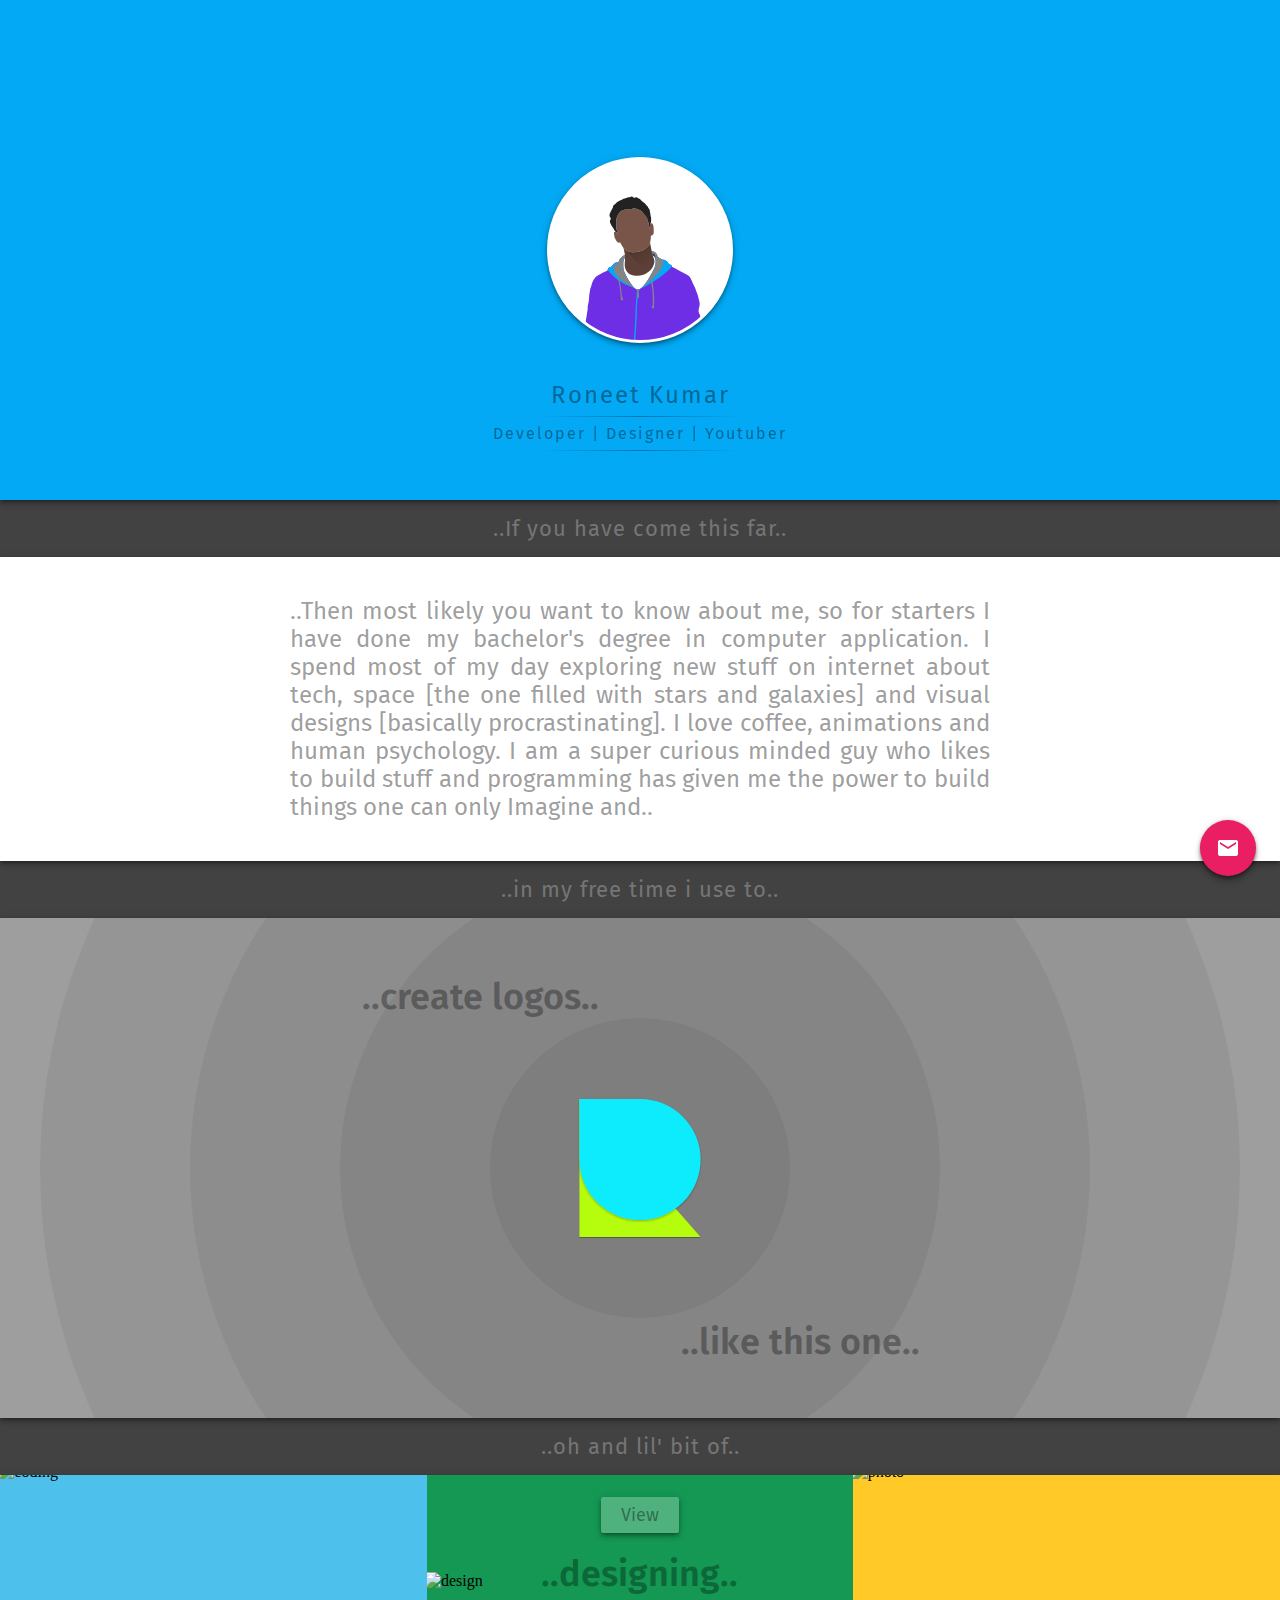
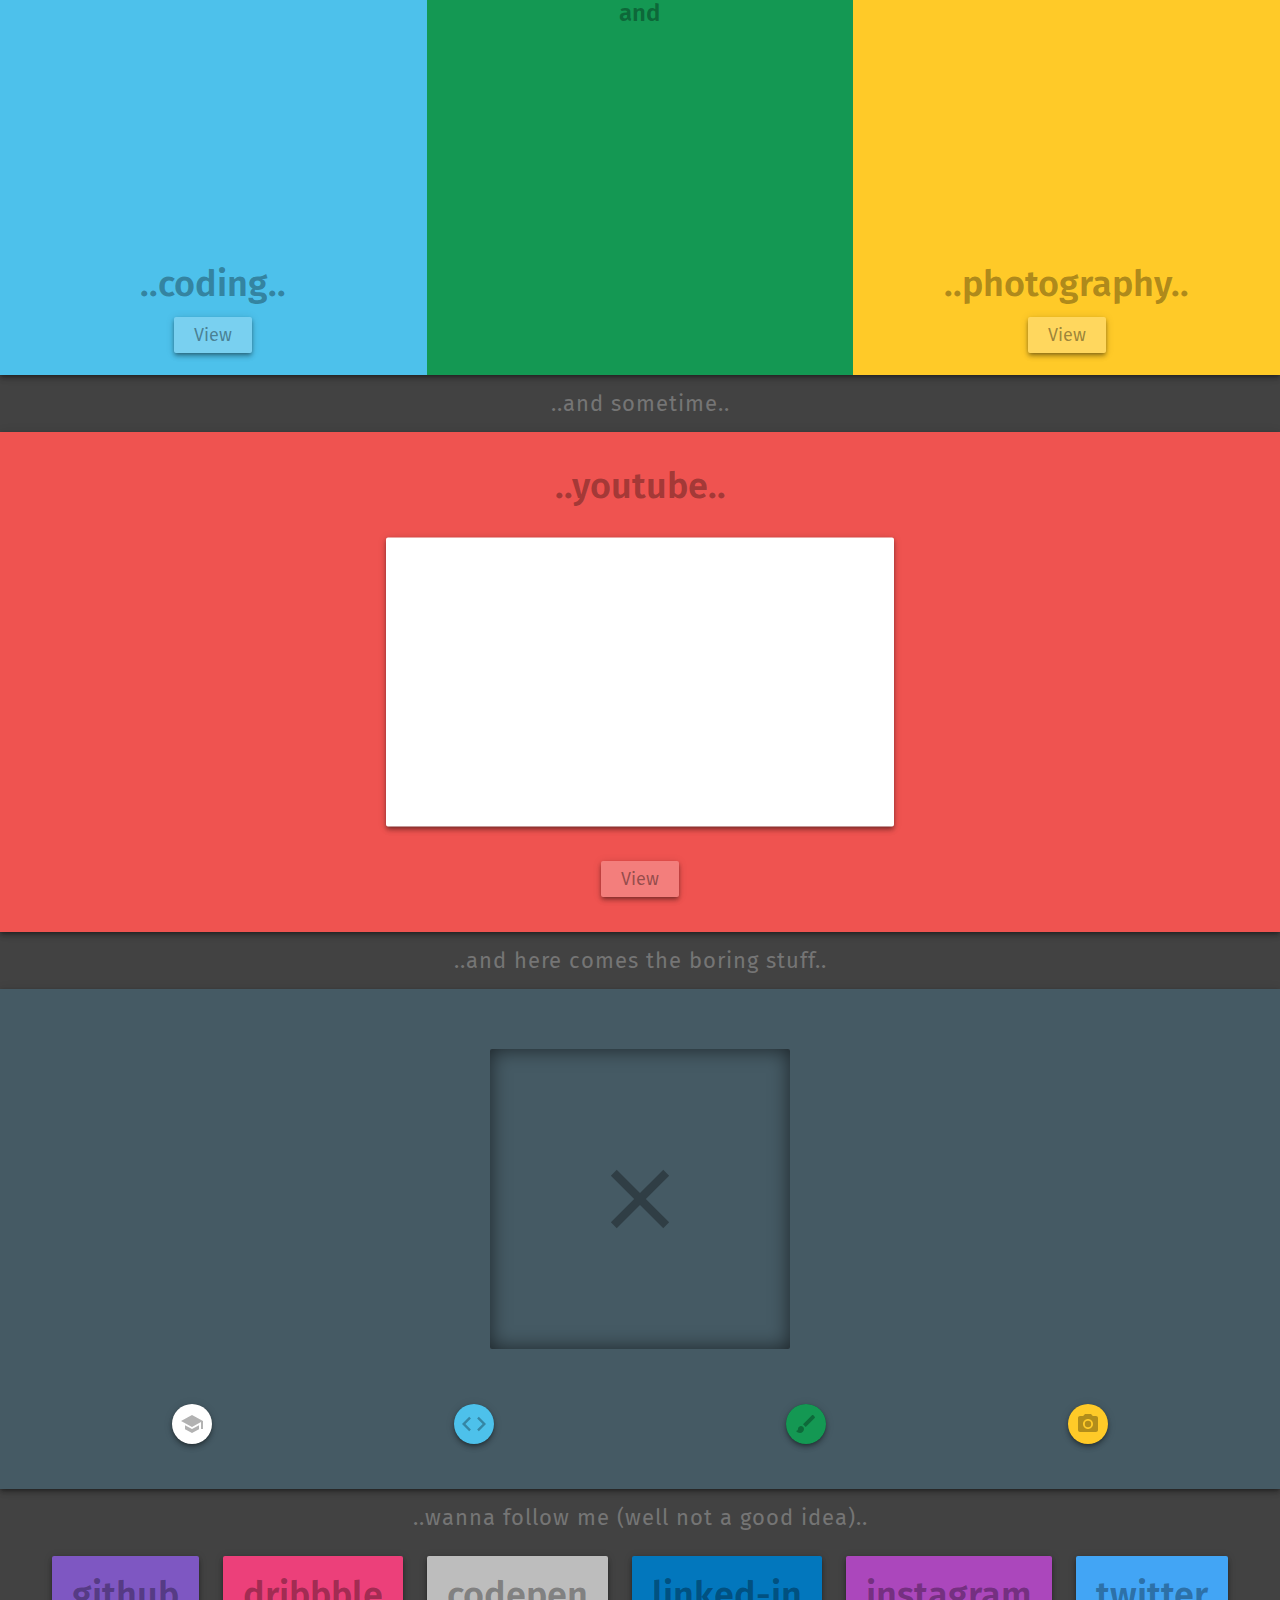
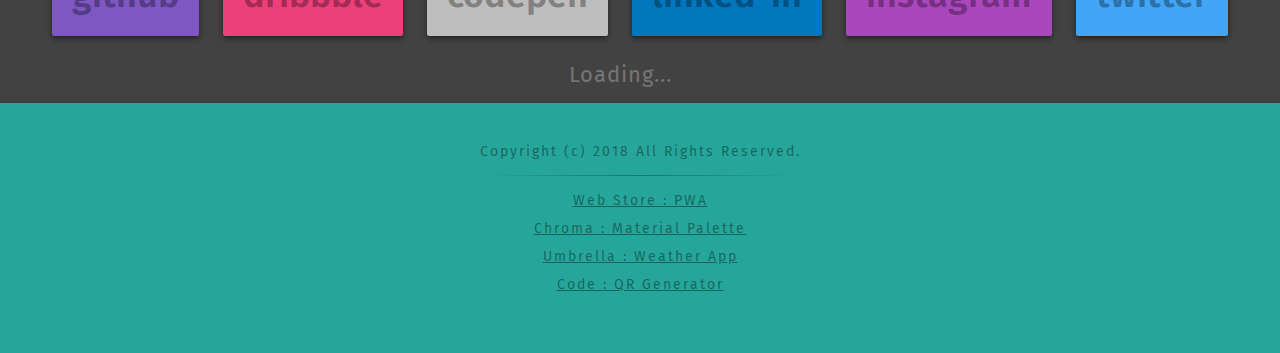
==== commit 26af42a0: "social links fix, intro change, ui fixes, performance" ====
--- a/index.html
+++ b/index.html
@@ -31,10 +31,10 @@
         <h1 class="gutter-text">..If you have come this far..</h1>
         <section id="bio">
             <p class="about-me">
-                ..Then most likely you want to know about me, so for starters I have done my bachelor's degree in computer application and looking forward [maybe] for my master's. I spend most of my day exploring new stuff on internet about tech, space [the one filled
-                with stars and galaxies] and visual designs [basically procrastinating]. I love coffee, animations and human psychology. I am a curious minded guy who likes to build stuff and programming has given me the ability to build things one can
-                only Imagine and..
-
+                ..Then most likely you want to know about me, so for starters I have done my bachelor's degree in computer application. I spend most of my day exploring new stuff on internet
+                about tech,
+                space [the one filled with stars and galaxies] and visual designs [basically procrastinating]. I love coffee, animations and human psychology. I am a super curious minded guy who likes to build stuff and programming has given me the
+                power to build things one can only Imagine and..
             </p>
         </section>
 
@@ -51,7 +51,36 @@
                 </div>
             </div>
             <h1 class="top">..create logos..</h1>
-            <svg xmlns="http://www.w3.org/2000/svg" xmlns:xlink="http://www.w3.org/1999/xlink" viewBox="-490 300 612 692"><defs><style>.a{clip-path:url(#f);}.b{fill:#b6fc0e;}.c{fill:#0eecfc;}.d{filter:url(#c);}.e{filter:url(#a);}</style><filter id="a" x="-478" y="316" width="588" height="668" filterUnits="userSpaceOnUse"><feOffset dy="4" input="SourceAlpha"/><feGaussianBlur stdDeviation="3" result="b"/><feFlood flood-opacity="0.302"/><feComposite operator="in" in2="b"/><feComposite in="SourceGraphic"/></filter><filter id="c" x="-484" y="312" width="600" height="600" filterUnits="userSpaceOnUse"><feOffset dy="6" input="SourceAlpha"/><feGaussianBlur stdDeviation="5" result="d"/><feFlood flood-opacity="0.302"/><feComposite operator="in" in2="d"/><feComposite in="SourceGraphic"/></filter><clipPath id="f"><rect x="-490" y="300" width="612" height="692"/></clipPath></defs><g id="e" class="a"><g class="e" transform="matrix(1, 0, 0, 1, 0, 0)"><path class="b" d="M0,0H0L570,650H0Z" transform="translate(-469 321)"/></g><g class="d" transform="matrix(1, 0, 0, 1, 0, 0)"><path class="c" d="M.95,0H285A285,285,0,0,1,570,285v0A285,285,0,0,1,285,570h0A285,285,0,0,1,0,285V.95A.95.95,0,0,1,.95,0Z" transform="translate(-469 321)"/></g></g></svg>
+            <svg xmlns="http://www.w3.org/2000/svg" xmlns:xlink="http://www.w3.org/1999/xlink" viewBox="-490 300 612 692">
+                <defs>
+                    <style>.a{clip-path:url(#f);}.b{fill:#b6fc0e;}.c{fill:#0eecfc;}.d{filter:url(#c);}.e{filter:url(#a);}</style>
+                    <filter id="a" x="-478" y="316" width="588" height="668" filterUnits="userSpaceOnUse">
+                        <feOffset dy="4" input="SourceAlpha" />
+                        <feGaussianBlur stdDeviation="3" result="b" />
+                        <feFlood flood-opacity="0.302" />
+                        <feComposite operator="in" in2="b" />
+                        <feComposite in="SourceGraphic" />
+                    </filter>
+                    <filter id="c" x="-484" y="312" width="600" height="600" filterUnits="userSpaceOnUse">
+                        <feOffset dy="6" input="SourceAlpha" />
+                        <feGaussianBlur stdDeviation="5" result="d" />
+                        <feFlood flood-opacity="0.302" />
+                        <feComposite operator="in" in2="d" />
+                        <feComposite in="SourceGraphic" />
+                    </filter>
+                    <clipPath id="f">
+                        <rect x="-490" y="300" width="612" height="692" />
+                    </clipPath>
+                </defs>
+                <g id="e" class="a">
+                    <g class="e" transform="matrix(1, 0, 0, 1, 0, 0)">
+                        <path class="b" d="M0,0H0L570,650H0Z" transform="translate(-469 321)" />
+                    </g>
+                    <g class="d" transform="matrix(1, 0, 0, 1, 0, 0)">
+                        <path class="c" d="M.95,0H285A285,285,0,0,1,570,285v0A285,285,0,0,1,285,570h0A285,285,0,0,1,0,285V.95A.95.95,0,0,1,.95,0Z" transform="translate(-469 321)" />
+                    </g>
+                </g>
+            </svg>
             <h1 class="down">..like this one..</h1>
         </section>
 
@@ -103,32 +132,33 @@
 
         <section id="qualifications">
             <div class="q-content"><svg xmlns="http://www.w3.org/2000/svg" width="100" height="100" viewBox="0 0 48 48">
-                <path d="M38 12.83L35.17 10 24 21.17 12.83 10 10 12.83 21.17 24 10 35.17 12.83 38 24 26.83 35.17 38 38 35.17 26.83 24z"/>
-                <path d="M0 0h48v48H0z" fill="none"/>
-            </svg>
+                    <path d="M38 12.83L35.17 10 24 21.17 12.83 10 10 12.83 21.17 24 10 35.17 12.83 38 24 26.83 35.17 38 38 35.17 26.83 24z" />
+                    <path d="M0 0h48v48H0z" fill="none" />
+                </svg>
             </div>
             <div class="s-b-one s-reset"><svg xmlns="http://www.w3.org/2000/svg" width="28" height="28" viewBox="0 0 48 48">
-                <path d="M38 12.83L35.17 10 24 21.17 12.83 10 10 12.83 21.17 24 10 35.17 12.83 38 24 26.83 35.17 38 38 35.17 26.83 24z"/>
-                <path d="M0 0h48v48H0z" fill="none"/>
-            </svg>
+                    <path d="M38 12.83L35.17 10 24 21.17 12.83 10 10 12.83 21.17 24 10 35.17 12.83 38 24 26.83 35.17 38 38 35.17 26.83 24z" />
+                    <path d="M0 0h48v48H0z" fill="none" />
+                </svg>
             </div>
             <div class="s-b-two s-reset"><svg xmlns="http://www.w3.org/2000/svg" width="28" height="28" viewBox="0 0 48 48">
-                <path d="M38 12.83L35.17 10 24 21.17 12.83 10 10 12.83 21.17 24 10 35.17 12.83 38 24 26.83 35.17 38 38 35.17 26.83 24z"/>
-                <path d="M0 0h48v48H0z" fill="none"/>
-            </svg>
+                    <path d="M38 12.83L35.17 10 24 21.17 12.83 10 10 12.83 21.17 24 10 35.17 12.83 38 24 26.83 35.17 38 38 35.17 26.83 24z" />
+                    <path d="M0 0h48v48H0z" fill="none" />
+                </svg>
             </div>
             <div class="s-b-three s-reset"><svg xmlns="http://www.w3.org/2000/svg" width="28" height="28" viewBox="0 0 48 48">
-                <path d="M38 12.83L35.17 10 24 21.17 12.83 10 10 12.83 21.17 24 10 35.17 12.83 38 24 26.83 35.17 38 38 35.17 26.83 24z"/>
-                <path d="M0 0h48v48H0z" fill="none"/>
-            </svg>
+                    <path d="M38 12.83L35.17 10 24 21.17 12.83 10 10 12.83 21.17 24 10 35.17 12.83 38 24 26.83 35.17 38 38 35.17 26.83 24z" />
+                    <path d="M0 0h48v48H0z" fill="none" />
+                </svg>
             </div>
             <div class="s-b-four s-reset"><svg xmlns="http://www.w3.org/2000/svg" width="28" height="28" viewBox="0 0 48 48">
-                <path d="M38 12.83L35.17 10 24 21.17 12.83 10 10 12.83 21.17 24 10 35.17 12.83 38 24 26.83 35.17 38 38 35.17 26.83 24z"/>
-                <path d="M0 0h48v48H0z" fill="none"/>
-            </svg>
-            </div>
-
-            <div class="b-one"><svg xmlns="http://www.w3.org/2000/svg" width="28" height="28" viewBox="0 0 48 48"><path d="M10 26.36v8L24 42l14-7.64v-8L24 34l-14-7.64zM24 6L2 18l22 12 18-9.82V34h4V18L24 6z"/></svg>
+                    <path d="M38 12.83L35.17 10 24 21.17 12.83 10 10 12.83 21.17 24 10 35.17 12.83 38 24 26.83 35.17 38 38 35.17 26.83 24z" />
+                    <path d="M0 0h48v48H0z" fill="none" />
+                </svg>
+            </div>
+
+            <div class="b-one"><svg xmlns="http://www.w3.org/2000/svg" width="28" height="28" viewBox="0 0 48 48">
+                    <path d="M10 26.36v8L24 42l14-7.64v-8L24 34l-14-7.64zM24 6L2 18l22 12 18-9.82V34h4V18L24 6z" /></svg>
                 <div class="edu hide">
                     <div class="title">
                         Education
@@ -141,114 +171,46 @@
                         </section>
                         <hr align="left" />
                         <section class="element">
-                            <div class="name">Govt. Mohindra College</div>
+                            <div class="name">Punjabi University, Patiala</div>
                             <div class="course">Bachelor of Computer Applications</div>
                             <div class="info">2014 - 2017</div>
                         </section>
-                    </div>
-                </div>
-            </div>
-
-            <div class="b-two"><svg xmlns="http://www.w3.org/2000/svg" width="28" height="28" viewBox="0 0 48 48">
-                    <path fill="none" d="M0 0h48v48H0V0z"/>
-                    <path d="M18.8 33.2L9.7 24l9.2-9.2L16 12 4 24l12 12 2.8-2.8zm10.4 0l9.2-9.2-9.2-9.2L32 12l12 12-12 12-2.8-2.8z"/>
-                </svg>
-                <div class="edu hide">
-                    <div class="title">
-                        Coding
-                    </div>
-                    <div class="content">
-                        <section class="element pro-ele">
-                            <div class="name">Web Development</div>
-                            <div class="progress-wrapper">
-                                <div class="progress-value web-d-value">
-                                    <div class="progress-dot"></div>
-                                </div>
-                            </div>
-                        </section>
-                        <section class="element pro-ele">
-                            <div class="name">Andriod Development</div>
-                            <div class="progress-wrapper">
-                                <div class="progress-value a-d-value">
-                                    <div class="progress-dot reverse-dot"></div>
-                                </div>
-                            </div>
-                        </section>
-
-                    </div>
-                </div>
-            </div>
-            <div class="b-three"><svg xmlns="http://www.w3.org/2000/svg" width="28" height="28" viewBox="0 0 24 24">
-                    <path d="M0 0h24v24H0z" fill="none"/>
-                    <path d="M7 14c-1.66 0-3 1.34-3 3 0 1.31-1.16 2-2 2 .92 1.22 2.49 2 4 2 2.21 0 4-1.79 4-4 0-1.66-1.34-3-3-3zm13.71-9.37l-1.34-1.34c-.39-.39-1.02-.39-1.41 0L9 12.25 11.75 15l8.96-8.96c.39-.39.39-1.02 0-1.41z"/>
-                </svg>
-                <div class="edu hide">
-                    <div class="title">
-                        Designing
-                    </div>
-                    <div class="content">
-                        <section class="element pro-ele">
-                            <div class="name">Illustrations</div>
-                            <div class="progress-wrapper">
-                                <div class="progress-value">
-                                    <div class="progress-dot"></div>
-                                </div>
-                            </div>
-                        </section>
-                        <section class="element pro-ele">
-                            <div class="name">Iconography</div>
-                            <div class="progress-wrapper">
-                                <div class="progress-value icono-value">
-                                    <div class="progress-dot"></div>
-                                </div>
-                            </div>
-                        </section>
-                        <section class="element pro-ele">
-                            <div class="name">UX / UI</div>
-                            <div class="progress-wrapper">
-                                <div class="progress-value ux-ui-value">
-                                    <div class="progress-dot"></div>
-                                </div>
-                            </div>
+                        <hr align="left" />
+                        <section class="element">
+                            <div class="name">LaSalle College, Montreal</div>
+                            <div class="course">Information Technology Programmer Analyst</div>
+                            <div class="info">2019 - 2020</div>
                         </section>
                     </div>
                 </div>
             </div>
+
+            <div class="b-two"><svg xmlns="http://www.w3.org/2000/svg" width="28" height="28" viewBox="0 0 48 48">
+                    <path fill="none" d="M0 0h48v48H0V0z" />
+                    <path d="M18.8 33.2L9.7 24l9.2-9.2L16 12 4 24l12 12 2.8-2.8zm10.4 0l9.2-9.2-9.2-9.2L32 12l12 12-12 12-2.8-2.8z" />
+                </svg>
+                <div class="edu hide">
+                    <div class="title">Coding</div>
+                    <div class="content"></div>
+                </div>
+            </div>
+            <div class="b-three"><svg xmlns="http://www.w3.org/2000/svg" width="28" height="28" viewBox="0 0 24 24">
+                    <path d="M0 0h24v24H0z" fill="none" />
+                    <path d="M7 14c-1.66 0-3 1.34-3 3 0 1.31-1.16 2-2 2 .92 1.22 2.49 2 4 2 2.21 0 4-1.79 4-4 0-1.66-1.34-3-3-3zm13.71-9.37l-1.34-1.34c-.39-.39-1.02-.39-1.41 0L9 12.25 11.75 15l8.96-8.96c.39-.39.39-1.02 0-1.41z" />
+                </svg>
+                <div class="edu hide">
+                    <div class="title">Designing</div>
+                    <div class="content"></div>
+                </div>
+            </div>
             <div class="b-four"><svg xmlns="http://www.w3.org/2000/svg" width="28" height="28" viewBox="0 0 48 48">
-                    <circle cx="24" cy="24" r="6.4"/>
-                    <path d="M18 4l-3.66 4H8c-2.21 0-4 1.79-4 4v24c0 2.21 1.79 4 4 4h32c2.21 0 4-1.79 4-4V12c0-2.21-1.79-4-4-4h-6.34L30 4H18zm6 30c-5.52 0-10-4.48-10-10s4.48-10 10-10 10 4.48 10 10-4.48 10-10 10z"/>
-                    <path d="M0 0h48v48H0z" fill="none"/>
+                    <circle cx="24" cy="24" r="6.4" />
+                    <path d="M18 4l-3.66 4H8c-2.21 0-4 1.79-4 4v24c0 2.21 1.79 4 4 4h32c2.21 0 4-1.79 4-4V12c0-2.21-1.79-4-4-4h-6.34L30 4H18zm6 30c-5.52 0-10-4.48-10-10s4.48-10 10-10 10 4.48 10 10-4.48 10-10 10z" />
+                    <path d="M0 0h48v48H0z" fill="none" />
                 </svg>
                 <div class="edu hide">
-                    <div class="title">
-                        Photography
-                    </div>
-                    <div class="content">
-                        <section class="element pro-ele">
-                            <div class="name">Creative Abilities</div>
-                            <div class="progress-wrapper">
-                                <div class="progress-value photo-cap-value">
-                                    <div class="progress-dot"></div>
-                                </div>
-                            </div>
-                        </section>
-                        <section class="element pro-ele">
-                            <div class="name">Post Editing</div>
-                            <div class="progress-wrapper">
-                                <div class="progress-value p-edit-value">
-                                    <div class="progress-dot"></div>
-                                </div>
-                            </div>
-                        </section>
-                        <section class="element pro-ele">
-                            <div class="name">Photoshop Manipulation</div>
-                            <div class="progress-wrapper">
-                                <div class="progress-value photo-mani-value">
-                                    <div class="progress-dot reverse-dot"></div>
-                                </div>
-                            </div>
-                        </section>
-                    </div>
+                    <div class="title">Photography</div>
+                    <div class="content"></div>
                 </div>
             </div>
         </section>
@@ -257,42 +219,54 @@
 
         <section id="social">
             <ul class="list">
-                <li class="gplus">
-                    <a target="_blank" href="https://plus.google.com/+RoneetKumar">
-                        <svg viewBox="0 0 512 512">
-                            <path d="M179.7 237.6L179.7 284.2 256.7 284.2C253.6 304.2 233.4 342.9 179.7 342.9 133.4 342.9 95.6 304.4 95.6 257 95.6 209.6 133.4 171.1 179.7 171.1 206.1 171.1 223.7 182.4 233.8 192.1L270.6 156.6C247 134.4 216.4 121 179.7 121 104.7 121 44 181.8 44 257 44 332.2 104.7 393 179.7 393 258 393 310 337.8 310 260.1 310 251.2 309 244.4 307.9 237.6L179.7 237.6 179.7 237.6ZM468 236.7L429.3 236.7 429.3 198 390.7 198 390.7 236.7 352 236.7 352 275.3 390.7 275.3 390.7 314 429.3 314 429.3 275.3 468 275.3"/>
-                            </svg>
-                        <h1>google+</h1>
-                    </a>
-                </li>
-                <li class="twitter">
-                    <a target="_blank" href="https://twitter.com/iamroneet/">
-                        <svg viewBox="0 0 512 512"><path d="M419.6 168.6c-11.7 5.2-24.2 8.7-37.4 10.2 13.4-8.1 23.8-20.8 28.6-36 -12.6 7.5-26.5 12.9-41.3 15.8 -11.9-12.6-28.8-20.6-47.5-20.6 -42 0-72.9 39.2-63.4 79.9 -54.1-2.7-102.1-28.6-134.2-68 -17 29.2-8.8 67.5 20.1 86.9 -10.7-0.3-20.7-3.3-29.5-8.1 -0.7 30.2 20.9 58.4 52.2 64.6 -9.2 2.5-19.2 3.1-29.4 1.1 8.3 25.9 32.3 44.7 60.8 45.2 -27.4 21.4-61.8 31-96.4 27 28.8 18.5 63 29.2 99.8 29.2 120.8 0 189.1-102.1 185-193.6C399.9 193.1 410.9 181.7 419.6 168.6z"></path>
-                        </svg>
-                        <h1>twitter</h1>
-                    </a>
-                </li>
                 <li class="github">
                     <a target="_blank" href="https://github.com/roneetkumar">
                         <svg viewBox="0 0 512 512">
-                            <path d="M256 70.7c-102.6 0-185.9 83.2-185.9 185.9 0 82.1 53.3 151.8 127.1 176.4 9.3 1.7 12.3-4 12.3-8.9V389.4c-51.7 11.3-62.5-21.9-62.5-21.9 -8.4-21.5-20.6-27.2-20.6-27.2 -16.9-11.5 1.3-11.3 1.3-11.3 18.7 1.3 28.5 19.2 28.5 19.2 16.6 28.4 43.5 20.2 54.1 15.4 1.7-12 6.5-20.2 11.8-24.9 -41.3-4.7-84.7-20.6-84.7-91.9 0-20.3 7.3-36.9 19.2-49.9 -1.9-4.7-8.3-23.6 1.8-49.2 0 0 15.6-5 51.1 19.1 14.8-4.1 30.7-6.2 46.5-6.3 15.8 0.1 31.7 2.1 46.6 6.3 35.5-24 51.1-19.1 51.1-19.1 10.1 25.6 3.8 44.5 1.8 49.2 11.9 13 19.1 29.6 19.1 49.9 0 71.4-43.5 87.1-84.9 91.7 6.7 5.8 12.8 17.1 12.8 34.4 0 24.9 0 44.9 0 51 0 4.9 3 10.7 12.4 8.9 73.8-24.6 127-94.3 127-176.4C441.9 153.9 358.6 70.7 256 70.7z"/>
-                            </svg>
+                            <path d="M256 70.7c-102.6 0-185.9 83.2-185.9 185.9 0 82.1 53.3 151.8 127.1 176.4 9.3 1.7 12.3-4 12.3-8.9V389.4c-51.7 11.3-62.5-21.9-62.5-21.9 -8.4-21.5-20.6-27.2-20.6-27.2 -16.9-11.5 1.3-11.3 1.3-11.3 18.7 1.3 28.5 19.2 28.5 19.2 16.6 28.4 43.5 20.2 54.1 15.4 1.7-12 6.5-20.2 11.8-24.9 -41.3-4.7-84.7-20.6-84.7-91.9 0-20.3 7.3-36.9 19.2-49.9 -1.9-4.7-8.3-23.6 1.8-49.2 0 0 15.6-5 51.1 19.1 14.8-4.1 30.7-6.2 46.5-6.3 15.8 0.1 31.7 2.1 46.6 6.3 35.5-24 51.1-19.1 51.1-19.1 10.1 25.6 3.8 44.5 1.8 49.2 11.9 13 19.1 29.6 19.1 49.9 0 71.4-43.5 87.1-84.9 91.7 6.7 5.8 12.8 17.1 12.8 34.4 0 24.9 0 44.9 0 51 0 4.9 3 10.7 12.4 8.9 73.8-24.6 127-94.3 127-176.4C441.9 153.9 358.6 70.7 256 70.7z" />
+                        </svg>
                         <h1>github</h1>
+                    </a>
+                </li>
+                <li class="dribbble">
+                    <a target="_blank" href="https://www.dribbble.com/roneetkumar">
+                        <svg viewBox="0 0 512 512" preserveAspectRatio="xMidYMid meet">
+                            <path d="M256 68.4C152.4 68.4 68.4 152.4 68.4 256c0 103.6 84 187.6 187.6 187.6S443.6 359.6 443.6 256C443.6 152.4 359.6 68.4 256 68.4zM410.6 247.3c-40.3-6.6-77.3-7-111-1.1 -3.8-8.8-7.8-17.6-12-26.3 36.1-15.6 65.1-36.9 86.7-63.8C395.4 181 408.6 212.6 410.6 247.3zM350.5 133.4c-18.8 24.3-44.8 43.5-78 57.5 -15.9-29.1-34-57.5-54.5-85 12.2-3.1 24.9-4.9 38-4.9C291.6 101 324.3 113.2 350.5 133.4zM186.1 117.9c20.8 27.2 39.3 55.3 55.3 84.1 -38 11.2-83.4 16.9-135.8 17.3C116.4 175 146.3 138.1 186.1 117.9zM101 256c0-1.3 0.2-2.7 0.2-4 60.2-0.1 112.1-7 155.6-20.7 3.6 7.4 7.1 14.9 10.5 22.4 -52.8 16.5-96.4 50.4-130.3 101.3C114.5 328.2 101 293.6 101 256zM160.9 378.1c30.8-48.3 70.1-79.7 118.8-94.2 14.5 37.8 25.2 76.8 31.9 116.6 -17.3 6.7-36 10.5-55.6 10.5C220.1 411 187.2 398.6 160.9 378.1zM342 384.8c-6.9-36.8-16.9-72.8-30-107.8 29.3-4.1 61.6-3.1 96.9 3.1C402.1 323.6 377.2 361.3 342 384.8z"></path>
+                        </svg>
+                        <h1>dribbble</h1>
                     </a>
                 </li>
                 <li class="codepen">
                     <a target="_blank" href="https://codepen.io/roneetkumar/">
                         <svg viewBox="0 0 512 512">
-                            <path d="M427 201.9c-0.6-4.2-2.9-8-6.4-10.3L264.2 87.3c-4.9-3.3-11.4-3.3-16.3 0L91.4 191.6c-4 2.7-6.5 7.4-6.5 12.2v104.3c0 4.8 2.5 9.6 6.5 12.2l156.4 104.3c4.9 3.3 11.4 3.3 16.3 0L420.6 320.4c4-2.6 6.6-7.4 6.6-12.2V203.9C427.1 203.2 427.1 202.6 427 201.9 427 201.7 427.1 202.6 427 201.9zM270.7 127.1l115.2 76.8 -51.5 34.4 -63.8-42.7V127.1zM241.3 127.1v68.6l-63.8 42.7 -51.5-34.4L241.3 127.1zM114.3 231.4l36.8 24.6 -36.8 24.6V231.4zM241.3 384.9L126.1 308.1l51.5-34.4 63.8 42.6V384.9zM256 290.8l-52-34.8 52-34.8 52 34.8L256 290.8zM270.7 384.9V316.3l63.8-42.6 51.5 34.4L270.7 384.9zM397.7 280.6l-36.8-24.6 36.8-24.6V280.6z"/>
-                            </svg>
+                            <path d="M427 201.9c-0.6-4.2-2.9-8-6.4-10.3L264.2 87.3c-4.9-3.3-11.4-3.3-16.3 0L91.4 191.6c-4 2.7-6.5 7.4-6.5 12.2v104.3c0 4.8 2.5 9.6 6.5 12.2l156.4 104.3c4.9 3.3 11.4 3.3 16.3 0L420.6 320.4c4-2.6 6.6-7.4 6.6-12.2V203.9C427.1 203.2 427.1 202.6 427 201.9 427 201.7 427.1 202.6 427 201.9zM270.7 127.1l115.2 76.8 -51.5 34.4 -63.8-42.7V127.1zM241.3 127.1v68.6l-63.8 42.7 -51.5-34.4L241.3 127.1zM114.3 231.4l36.8 24.6 -36.8 24.6V231.4zM241.3 384.9L126.1 308.1l51.5-34.4 63.8 42.6V384.9zM256 290.8l-52-34.8 52-34.8 52 34.8L256 290.8zM270.7 384.9V316.3l63.8-42.6 51.5 34.4L270.7 384.9zM397.7 280.6l-36.8-24.6 36.8-24.6V280.6z" />
+                        </svg>
                         <h1>codepen</h1>
                     </a>
                 </li>
                 <li class="linked-in">
                     <a target="_blank" href="https://www.linkedin.com/in/roneetkumar">
                         <svg viewBox="0 0 512 512">
-                            <path d="M186.4 142.4c0 19-15.3 34.5-34.2 34.5 -18.9 0-34.2-15.4-34.2-34.5 0-19 15.3-34.5 34.2-34.5C171.1 107.9 186.4 123.4 186.4 142.4zM181.4 201.3h-57.8V388.1h57.8V201.3zM273.8 201.3h-55.4V388.1h55.4c0 0 0-69.3 0-98 0-26.3 12.1-41.9 35.2-41.9 21.3 0 31.5 15 31.5 41.9 0 26.9 0 98 0 98h57.5c0 0 0-68.2 0-118.3 0-50-28.3-74.2-68-74.2 -39.6 0-56.3 30.9-56.3 30.9v-25.2H273.8z"></path></svg>
+                            <path d="M186.4 142.4c0 19-15.3 34.5-34.2 34.5 -18.9 0-34.2-15.4-34.2-34.5 0-19 15.3-34.5 34.2-34.5C171.1 107.9 186.4 123.4 186.4 142.4zM181.4 201.3h-57.8V388.1h57.8V201.3zM273.8 201.3h-55.4V388.1h55.4c0 0 0-69.3 0-98 0-26.3 12.1-41.9 35.2-41.9 21.3 0 31.5 15 31.5 41.9 0 26.9 0 98 0 98h57.5c0 0 0-68.2 0-118.3 0-50-28.3-74.2-68-74.2 -39.6 0-56.3 30.9-56.3 30.9v-25.2H273.8z"></path>
+                        </svg>
                         <h1>linked-in</h1>
+                    </a>
+                </li>
+                <li class="instagram">
+                    <a target="_blank" href="https://www.instagram.com/photosbyroneet">
+                        <svg viewBox="0 0 512 512" preserveAspectRatio="xMidYMid meet">
+                            <path d="M256 109.3c47.8 0 53.4 0.2 72.3 1 17.4 0.8 26.9 3.7 33.2 6.2 8.4 3.2 14.3 7.1 20.6 13.4 6.3 6.3 10.1 12.2 13.4 20.6 2.5 6.3 5.4 15.8 6.2 33.2 0.9 18.9 1 24.5 1 72.3s-0.2 53.4-1 72.3c-0.8 17.4-3.7 26.9-6.2 33.2 -3.2 8.4-7.1 14.3-13.4 20.6 -6.3 6.3-12.2 10.1-20.6 13.4 -6.3 2.5-15.8 5.4-33.2 6.2 -18.9 0.9-24.5 1-72.3 1s-53.4-0.2-72.3-1c-17.4-0.8-26.9-3.7-33.2-6.2 -8.4-3.2-14.3-7.1-20.6-13.4 -6.3-6.3-10.1-12.2-13.4-20.6 -2.5-6.3-5.4-15.8-6.2-33.2 -0.9-18.9-1-24.5-1-72.3s0.2-53.4 1-72.3c0.8-17.4 3.7-26.9 6.2-33.2 3.2-8.4 7.1-14.3 13.4-20.6 6.3-6.3 12.2-10.1 20.6-13.4 6.3-2.5 15.8-5.4 33.2-6.2C202.6 109.5 208.2 109.3 256 109.3M256 77.1c-48.6 0-54.7 0.2-73.8 1.1 -19 0.9-32.1 3.9-43.4 8.3 -11.8 4.6-21.7 10.7-31.7 20.6 -9.9 9.9-16.1 19.9-20.6 31.7 -4.4 11.4-7.4 24.4-8.3 43.4 -0.9 19.1-1.1 25.2-1.1 73.8 0 48.6 0.2 54.7 1.1 73.8 0.9 19 3.9 32.1 8.3 43.4 4.6 11.8 10.7 21.7 20.6 31.7 9.9 9.9 19.9 16.1 31.7 20.6 11.4 4.4 24.4 7.4 43.4 8.3 19.1 0.9 25.2 1.1 73.8 1.1s54.7-0.2 73.8-1.1c19-0.9 32.1-3.9 43.4-8.3 11.8-4.6 21.7-10.7 31.7-20.6 9.9-9.9 16.1-19.9 20.6-31.7 4.4-11.4 7.4-24.4 8.3-43.4 0.9-19.1 1.1-25.2 1.1-73.8s-0.2-54.7-1.1-73.8c-0.9-19-3.9-32.1-8.3-43.4 -4.6-11.8-10.7-21.7-20.6-31.7 -9.9-9.9-19.9-16.1-31.7-20.6 -11.4-4.4-24.4-7.4-43.4-8.3C310.7 77.3 304.6 77.1 256 77.1L256 77.1z"></path>
+                            <path d="M256 164.1c-50.7 0-91.9 41.1-91.9 91.9s41.1 91.9 91.9 91.9 91.9-41.1 91.9-91.9S306.7 164.1 256 164.1zM256 315.6c-32.9 0-59.6-26.7-59.6-59.6s26.7-59.6 59.6-59.6 59.6 26.7 59.6 59.6S288.9 315.6 256 315.6z"></path>
+                            <circle cx="351.5" cy="160.5" r="21.5"></circle>
+                        </svg>
+                        <h1>instagram</h1>
+                    </a>
+                </li>
+                <li class="twitter">
+                    <a target="_blank" href="https://twitter.com/iamroneet/">
+                        <svg viewBox="0 0 512 512">
+                            <path d="M419.6 168.6c-11.7 5.2-24.2 8.7-37.4 10.2 13.4-8.1 23.8-20.8 28.6-36 -12.6 7.5-26.5 12.9-41.3 15.8 -11.9-12.6-28.8-20.6-47.5-20.6 -42 0-72.9 39.2-63.4 79.9 -54.1-2.7-102.1-28.6-134.2-68 -17 29.2-8.8 67.5 20.1 86.9 -10.7-0.3-20.7-3.3-29.5-8.1 -0.7 30.2 20.9 58.4 52.2 64.6 -9.2 2.5-19.2 3.1-29.4 1.1 8.3 25.9 32.3 44.7 60.8 45.2 -27.4 21.4-61.8 31-96.4 27 28.8 18.5 63 29.2 99.8 29.2 120.8 0 189.1-102.1 185-193.6C399.9 193.1 410.9 181.7 419.6 168.6z"></path>
+                        </svg>
+                        <h1>twitter</h1>
                     </a>
                 </li>
             </ul>
@@ -304,20 +278,21 @@
         </h1>
 
         <footer>
-            <h1>Copyright (c) 2016 All Rights Reserved.</h1>
-            <a href="https://roneetkumar.github.io/webstore" target="_blank" style="text-decoration: none;">
+            <h1>Copyright (c) 2018 All Rights Reserved.</h1>
+            <hr>
+            <a href="https://roneetkumar.github.io/webstore" target="_blank">
                 <h1 class="footer-link">Web Store : PWA</h1>
             </a>
             <br>
-            <a href="https://roneetkumar.github.io/chroma" target="_blank" style="text-decoration: none;">
+            <a href="https://roneetkumar.github.io/chroma" target="_blank">
                 <h1 class="footer-link">Chroma : Material Palette</h1>
             </a>
             <br>
-            <a href="https://roneetkumar.github.io/umbrella" target="_blank" style="text-decoration: none;">
+            <a href="https://roneetkumar.github.io/umbrella" target="_blank">
                 <h1 class="footer-link">Umbrella : Weather App</h1>
             </a>
             <br>
-            <a href="https://roneetkumar.github.io/code" target="_blank" style="text-decoration: none;">
+            <a href="https://roneetkumar.github.io/code" target="_blank">
                 <h1 class="footer-link">Code : QR Generator</h1>
             </a>
 
@@ -326,9 +301,9 @@
         <section class="fab">
 
             <svg class="btn-mail" fill="#000000" viewbox="0 0 24 24" xmlns="http://www.w3.org/2000/svg">
-                    <path d="M20 4H4c-1.1 0-1.99.9-1.99 2L2 18c0 1.1.9 2 2 2h16c1.1 0 2-.9 2-2V6c0-1.1-.9-2-2-2zm0 4l-8 5-8-5V6l8 5 8-5v2z" fill="#fff" />
-                    <path d="M0 0h24v24H0z" fill="none" />
-                </svg>
+                <path d="M20 4H4c-1.1 0-1.99.9-1.99 2L2 18c0 1.1.9 2 2 2h16c1.1 0 2-.9 2-2V6c0-1.1-.9-2-2-2zm0 4l-8 5-8-5V6l8 5 8-5v2z" fill="#fff" />
+                <path d="M0 0h24v24H0z" fill="none" />
+            </svg>
 
             <div class="fab-header-wrapper">
                 <div class="fab-header"> </div>
--- a/styles/index.min.css
+++ b/styles/index.min.css
@@ -1 +1 @@
-body.coding{background:#4dc1eb}body.coding #chips-wrapper{background:#4dc1eb}body.coding #chips-wrapper .chips-list{width:430px}body.coding #chips-wrapper .chips-list .chips{background:#F44336}body.coding #chips-wrapper .chips-list .chip-clicked{background:#fff}body.coding #chips-wrapper .chips-list .chip-clicked h1{color:#F44336}body.coding .wrapper{margin-top:-40px}body.coding .wrapper button{background:#F44336}body.design{background:#149853}body.design #chips-wrapper{background:#149853}body.design #chips-wrapper .chips-list{width:448px}body.design #chips-wrapper .chips-list .chips{background:#FFB300}body.design #chips-wrapper .chips-list .chip-clicked{background:#fff}body.design #chips-wrapper .chips-list .chip-clicked h1{color:#FFB300}body.design .wrapper{margin-top:-40px}body.design .wrapper button{background:#FFB300}body.photography{background:#ffca28}body.photography #chips-wrapper{background:#ffca28}body.photography #chips-wrapper .chips-list{width:466px}body.photography #chips-wrapper .chips-list .chips{background:#3F51B5}body.photography #chips-wrapper .chips-list .chip-clicked{background:#fff}body.photography #chips-wrapper .chips-list .chip-clicked h1{color:#3F51B5}body.photography .wrapper{margin-top:-40px}body.photography .wrapper button{background:#3F51B5}button.pre,button.next{position:fixed;width:50px;height:50px;bottom:0;border:none;outline:none;box-shadow:0 4px 5px 0 rgba(0,0,0,0.14),0 1px 10px 0 rgba(0,0,0,0.12),0 2px 4px -1px rgba(0,0,0,0.4);margin:12px;border-radius:50% 50% 50% 0%;z-index:1}button.pre svg,button.next svg{position:absolute;top:50%;left:50%;transform:translate(-50%, -50%);fill:#fff;margin-left:-1px}button.pre{left:0}button.next{right:0;border-radius:50% 50% 0% 50%}button.next svg{top:50%;left:50%;transform:translate(-50%, -50%);margin-left:1px}.header{position:relative;width:100%;height:300px}.header img{position:relative;display:inline-block;left:50%;-webkit-transform:translateX(-50%);transform:translateX(-50%);position:absolute;width:400px;z-index:-1}.header svg.back{position:absolute;display:inline-block;width:24px;height:24px;margin:12px;background:rgba(255,255,255,0.22);fill:rgba(0,0,0,0.42);padding:8px;border-radius:50%;transition:background 0.2s ease-in-out}.header svg.back:hover{background:rgba(255,255,255,0.32)}#chips-wrapper{text-align:center;margin:10px 0;overflow-x:scroll;position:sticky;top:0;z-index:1}#chips-wrapper::-webkit-scrollbar{display:none}#chips-wrapper .chips-list{margin:0 auto;padding:0 6px;list-style:none;height:62px}#chips-wrapper .chips-list .chips{margin:15px 6px;float:left;height:32px;border-radius:50px;box-shadow:0 2px 2px 0 rgba(0,0,0,0.14),0 1px 5px 0 rgba(0,0,0,0.12),0 3px 1px -2px rgba(0,0,0,0.2);transition:box-shadow 225ms ease-in-out}#chips-wrapper .chips-list .chips h1{font-family:'fira sans';font-weight:bold;text-align:center;font-size:14px;color:#fff;padding:0 12px;line-height:33px;text-transform:uppercase}.grid-wrapper{overflow:hidden;width:100%;margin:30px auto;text-align:center;margin-bottom:65px}.grid-wrapper .card{position:relative;width:250px;height:300px;background:#fff;margin:10px;border-radius:2px;box-shadow:0 4px 5px 0 rgba(0,0,0,0.14),0 1px 10px 0 rgba(0,0,0,0.12),0 2px 4px -1px rgba(0,0,0,0.4);display:inline-block;overflow:hidden;text-align:initial}.grid-wrapper .card .title-bar{font-family:'fira sans';font-weight:normal;height:50px;position:relative;background:rgba(0,0,0,0.1);color:rgba(0,0,0,0.4);font-size:20px;padding:0 18px;line-height:50px}.grid-wrapper .card .title-bar img.open-logo{position:relative;display:inline-block;top:50%;-webkit-transform:translateY(-50%);transform:translateY(-50%);position:absolute;right:8px;width:24px;height:24px;padding:8px;border-radius:50%;transition:all 0.2s ease-in-out}.grid-wrapper .card .title-bar img.open-logo:hover{background:rgba(0,0,0,0.1)}.grid-wrapper .card .title-bar img.open-logo:active{background:rgba(0,0,0,0.2)}.grid-wrapper .card .title-bar .disabled-open-logo:hover{background:none !important;cursor:default}.grid-wrapper .card .title-bar .disabled-open-logo:active{background:none !important;cursor:default}.grid-wrapper .card .project-wrapper,.grid-wrapper .card .design-wrapper,.grid-wrapper .card .photography-wrapper{position:relative;display:inline-block;left:50%;-webkit-transform:translateX(-50%);transform:translateX(-50%);display:block;width:250px;height:250px;overflow:hidden;box-sizing:border-box;border:10px solid white}.grid-wrapper .card .project-wrapper img,.grid-wrapper .card .design-wrapper img,.grid-wrapper .card .photography-wrapper img{position:relative;display:inline-block;top:50%;left:50%;-webkit-transform:translate(-50%, -50%);transform:translate(-50%, -50%);height:250px}.grid-wrapper .card-hidden{display:none}@keyframes gol-gol{0%,100%{transform:rotateY(0deg);border:3px solid #757575}50%{transform:rotateY(180deg);border:3px solid #9E9E9E}}*{margin:0;padding:0;cursor:default}*::selection{background:rgba(0,0,0,0.2)}body{background:#424242}.wrapper,.header{overflow:hidden;max-width:1400px;margin:0 auto;padding:0 10px}@media only screen and (max-width: 1400px){.wrapper,.header{padding:0}}.wrapper .overlay,.header .overlay{display:none}.background-wrapper{position:relative;display:inline-block;left:50%;-webkit-transform:translateX(-50%);transform:translateX(-50%);position:absolute;width:100%;height:450px;overflow:hidden}.background-wrapper .cir-1,.background-wrapper .cir-2,.background-wrapper .cir-3,.background-wrapper .cir-4{position:relative;display:inline-block;top:50%;left:50%;-webkit-transform:translate(-50%, -50%);transform:translate(-50%, -50%);width:1200px;height:1200px;background:rgba(0,0,0,0.05);border-radius:50%}.background-wrapper .cir-2{width:900px;height:900px}.background-wrapper .cir-3{width:600px;height:600px}.background-wrapper .cir-4{width:300px;height:300px}h1.gutter-text{position:relative;display:inline-block;left:50%;-webkit-transform:translateX(-50%);transform:translateX(-50%);font-size:22px;color:#757575;padding:15px 10px;text-align:center;letter-spacing:1px;font-family:'fira sans';font-weight:normal}h1.gutter-text .load{position:absolute;right:-15px;top:0;margin-left:70px;margin-top:14px;width:20px;height:20px;border-radius:50%;animation:gol-gol 1s ease-in-out infinite}.ripple{position:relative;display:inline-block;top:50%;left:50%;-webkit-transform:translate(-50%, -50%);transform:translate(-50%, -50%);position:absolute;width:0;height:0;transition:all 0.3s ease;border-radius:50%}.logo:active .ripple{width:100%;height:100%;background-color:rgba(0,0,0,0.1)}header,section#bio,section#logo-wrapper,section#passions,section#youtube,section#qualifications,section#social,footer{overflow:hidden;border-radius:2px;box-shadow:0 4px 5px 0 rgba(0,0,0,0.14),0 1px 10px 0 rgba(0,0,0,0.12),0 2px 4px -1px rgba(0,0,0,0.4)}@media only screen and (max-width: 1400px){header,section#bio,section#logo-wrapper,section#passions,section#youtube,section#qualifications,section#social,footer{border-radius:0}}header{position:relative;width:100%;height:500px;left:0;z-index:1;transition:box-shadow 0.3s ease-in-out;background:#03a9f4;background-position:center left;background-size:1500px}header .pro-pic{width:180px;height:180px;border:3px solid white;margin:157px auto 0;background:url("../assets/me1.svg");background-color:#fff;background-size:80%;background-position:55% 15px;background-repeat:no-repeat;border-radius:50%;box-shadow:inherit;transition:all 300ms ease-in-out}header h1.name,header h1.desc{text-align:center;margin-top:38px;font-size:24px;letter-spacing:2px;color:rgba(0,0,0,0.4);font-family:'Fira Sans';font-weight:normal}header hr{width:70px;height:2px;background:rgba(0,0,0,0.3);margin:7px auto;border:0}header h1.desc{font-size:18px;margin:initial}#bio{width:100%;min-height:250px;background:#fff;color:rgba(0,0,0,0.4)}#bio p.about-me{position:relative;display:inline-block;left:50%;-webkit-transform:translateX(-50%);transform:translateX(-50%);font-size:24px;font-family:'fira sans';font-weight:normal;text-align:justify;width:90%;max-width:700px;padding:20px;margin:20px 0}@media only screen and (max-width: 425px){#bio p.about-me{font-size:22px}}@media only screen and (max-width: 320px){#bio p.about-me{font-size:20px}}#logo-wrapper{width:100%;height:500px;background:#9E9E9E;position:relative}#logo-wrapper .background-wrapper{height:500px}#logo-wrapper svg{position:relative;display:inline-block;top:50%;left:50%;-webkit-transform:translate(-50%, -50%);transform:translate(-50%, -50%);width:130px}#logo-wrapper h1{position:relative;display:inline-block;left:50%;-webkit-transform:translateX(-50%);transform:translateX(-50%);font-size:36px;line-height:1.1;color:rgba(0,0,0,0.32);-webkit-font-smoothing:antialiased;font-weight:600;font-family:'fira sans';position:absolute;text-align:center;width:100%;top:405px;margin-left:160px;transition:all 500ms ease-in-out}#logo-wrapper h1.top{top:60px;margin-left:-160px}@media only screen and (max-width: 768px){#logo-wrapper h1,#logo-wrapper h1.top{margin:0}}@media only screen and (max-width: 425px){#logo-wrapper h1,#logo-wrapper h1.top{font-size:32px}}#passions{width:100%;height:500px}@media only screen and (max-width: 1024px){#passions{height:auto}}#passions .design-wrapper,#passions .dev-wrapper,#passions .photo-wrapper{width:33.33333%;height:500px;float:left;overflow:hidden;position:relative}@media only screen and (max-width: 1024px){#passions .design-wrapper,#passions .dev-wrapper,#passions .photo-wrapper{width:50%}}@media only screen and (max-width: 768px){#passions .design-wrapper,#passions .dev-wrapper,#passions .photo-wrapper{width:100%}}#passions .design-wrapper h1,#passions .dev-wrapper h1,#passions .photo-wrapper h1{position:relative;display:inline-block;left:50%;-webkit-transform:translateX(-50%);transform:translateX(-50%);font-size:36px;line-height:1.1;color:rgba(0,0,0,0.32);-webkit-font-smoothing:antialiased;font-weight:600;font-family:'fira sans';position:absolute;bottom:70px;transition:all 500ms ease-in-out}@media only screen and (max-width: 425px){#passions .design-wrapper h1,#passions .dev-wrapper h1,#passions .photo-wrapper h1{font-size:32px}}#passions .design-wrapper h1 span,#passions .dev-wrapper h1 span,#passions .photo-wrapper h1 span{position:relative;display:inline-block;left:50%;-webkit-transform:translateX(-50%);transform:translateX(-50%);font-size:24px;top:-5px}#passions img{position:relative;display:inline-block;left:50%;-webkit-transform:translateX(-50%);transform:translateX(-50%);width:430px;position:absolute;top:-12px}#passions .dev-wrapper{background:#4dc1eb}#passions .design-wrapper{background:#149853}#passions .design-wrapper h1{top:80px}#passions .photo-wrapper{background:#ffca28}@media only screen and (max-width: 1024px){#passions .photo-wrapper{float:none;width:100%}}#passions button{position:relative;display:inline-block;left:50%;-webkit-transform:translateX(-50%);transform:translateX(-50%);font-family:'fira sans';font-weight:normal;position:absolute;bottom:22px;height:36px;border:none;background:rgba(255,255,255,0.25);border-radius:2px;padding:0 20px;font-size:18px;color:rgba(0,0,0,0.4);box-shadow:0 4px 5px 0 rgba(0,0,0,0.14),0 1px 10px 0 rgba(0,0,0,0.12),0 2px 4px -1px rgba(0,0,0,0.4);transition:box-shadow 0.1s ease,color 0.1s ease-in-out;cursor:default}#passions button:focus{outline:none}#passions button:active{box-shadow:0 2px 2px 0 rgba(0,0,0,0.14),0 1px 5px 0 rgba(0,0,0,0.12),0 3px 1px -2px rgba(0,0,0,0.2)}#passions button:hover{color:rgba(0,0,0,0.5)}#passions button[name=design]{bottom:442px}section#youtube{position:relative;width:100%;height:500px;background:#EF5350}section#youtube h1.youtube-heading{position:relative;display:inline-block;left:50%;-webkit-transform:translateX(-50%);transform:translateX(-50%);font-size:36px;line-height:1.1;color:rgba(0,0,0,0.32);-webkit-font-smoothing:antialiased;font-weight:600;font-family:'fira sans';position:absolute;top:35px;transition:all 500ms ease-in-out}@media only screen and (max-width: 425px){section#youtube h1.youtube-heading{font-size:32px}}section#youtube .video-wrapper{position:relative;display:inline-block;top:50%;left:50%;-webkit-transform:translate(-50%, -50%);transform:translate(-50%, -50%);width:90%;max-width:500px;box-shadow:0 4px 5px 0 rgba(0,0,0,0.14),0 1px 10px 0 rgba(0,0,0,0.12),0 2px 4px -1px rgba(0,0,0,0.4);border-radius:2px;overflow:hidden;border:4px solid #fff;background:#fff}section#youtube .video-wrapper .video-container{position:relative;height:0;padding-bottom:56.25%}section#youtube .video-wrapper .video-container iframe,section#youtube .video-wrapper .video-container object,section#youtube .video-wrapper .video-container embed{position:absolute;top:0;left:0;width:100%;height:100%}section#youtube button{position:relative;display:inline-block;left:50%;-webkit-transform:translateX(-50%);transform:translateX(-50%);font-family:'fira sans';font-weight:normal;position:absolute;bottom:35px;height:36px;border:none;background:rgba(255,255,255,0.25);border-radius:2px;padding:0 20px;font-size:18px;color:rgba(0,0,0,0.4);box-shadow:0 4px 5px 0 rgba(0,0,0,0.14),0 1px 10px 0 rgba(0,0,0,0.12),0 2px 4px -1px rgba(0,0,0,0.4);transition:box-shadow 0.1s ease,color 0.1s ease-in-out;cursor:default}section#youtube button:focus{outline:none}section#youtube button:active{box-shadow:0 2px 2px 0 rgba(0,0,0,0.14),0 1px 5px 0 rgba(0,0,0,0.12),0 3px 1px -2px rgba(0,0,0,0.2)}section#youtube button:hover{color:rgba(0,0,0,0.5)}#qualifications{position:relative;width:100%;height:500px;background:#455A64}#qualifications .q-content{position:relative;display:inline-block;top:50%;left:50%;-webkit-transform:translate(-50%, -50%);transform:translate(-50%, -50%);position:absolute;top:42%;width:300px;height:300px;background:transparent;border-radius:2px;box-shadow:inset 0 0 20px rgba(0,0,0,0.6);overflow:hidden}#qualifications .q-content svg{position:relative;display:inline-block;top:50%;left:50%;-webkit-transform:translate(-50%, -50%);transform:translate(-50%, -50%);fill:rgba(0,0,0,0.3)}#qualifications .b-one,#qualifications .b-two,#qualifications .b-three,#qualifications .b-four,#qualifications .s-b-one,#qualifications .s-b-two,#qualifications .s-b-three,#qualifications .s-b-four{display:inline-block;position:absolute;bottom:5%;transform:translate(-50%, -50%);width:40px;height:40px;background:#fff;box-shadow:0 4px 5px 0 rgba(0,0,0,0.14),0 1px 10px 0 rgba(0,0,0,0.12),0 2px 4px -1px rgba(0,0,0,0.4);border-radius:50%;margin:0 10px;transition:all 0.3s ease-in-out;overflow:hidden}#qualifications .b-one:hover svg,#qualifications .b-two:hover svg,#qualifications .b-three:hover svg,#qualifications .b-four:hover svg,#qualifications .s-b-one:hover svg,#qualifications .s-b-two:hover svg,#qualifications .s-b-three:hover svg,#qualifications .s-b-four:hover svg{transition:fill 0.1s ease-in-out;fill:rgba(0,0,0,0.5)}#qualifications .b-one svg,#qualifications .b-two svg,#qualifications .b-three svg,#qualifications .b-four svg,#qualifications .s-b-one svg,#qualifications .s-b-two svg,#qualifications .s-b-three svg,#qualifications .s-b-four svg{position:relative;display:inline-block;top:50%;left:50%;-webkit-transform:translate(-50%, -50%);transform:translate(-50%, -50%);position:absolute;fill:rgba(0,0,0,0.3);transition:all 0.3s ease-in-out;width:24px}#qualifications .b-one .edu,#qualifications .b-two .edu,#qualifications .b-three .edu,#qualifications .b-four .edu,#qualifications .s-b-one .edu,#qualifications .s-b-two .edu,#qualifications .s-b-three .edu,#qualifications .s-b-four .edu{padding:40px 18px}#qualifications .b-one .edu .title,#qualifications .b-two .edu .title,#qualifications .b-three .edu .title,#qualifications .b-four .edu .title,#qualifications .s-b-one .edu .title,#qualifications .s-b-two .edu .title,#qualifications .s-b-three .edu .title,#qualifications .s-b-four .edu .title{font-family:'fira sans';font-size:18px;color:rgba(0,0,0,0.55);margin:18px 0;letter-spacing:2px;font-weight:600}#qualifications .b-one .edu .content .element,#qualifications .b-two .edu .content .element,#qualifications .b-three .edu .content .element,#qualifications .b-four .edu .content .element,#qualifications .s-b-one .edu .content .element,#qualifications .s-b-two .edu .content .element,#qualifications .s-b-three .edu .content .element,#qualifications .s-b-four .edu .content .element{margin:6px 0}#qualifications .b-one .edu .content .element .name,#qualifications .b-two .edu .content .element .name,#qualifications .b-three .edu .content .element .name,#qualifications .b-four .edu .content .element .name,#qualifications .s-b-one .edu .content .element .name,#qualifications .s-b-two .edu .content .element .name,#qualifications .s-b-three .edu .content .element .name,#qualifications .s-b-four .edu .content .element .name{font-weight:normal;color:#212121;font-size:16px;font-family:monospace;margin:4px 0}#qualifications .b-one .edu .content .element .course,#qualifications .b-two .edu .content .element .course,#qualifications .b-three .edu .content .element .course,#qualifications .b-four .edu .content .element .course,#qualifications .s-b-one .edu .content .element .course,#qualifications .s-b-two .edu .content .element .course,#qualifications .s-b-three .edu .content .element .course,#qualifications .s-b-four .edu .content .element .course{font-family:'fira sans';font-weight:normal;color:#424242;font-size:14px;margin:4px 0}#qualifications .b-one .edu .content .element .info,#qualifications .b-two .edu .content .element .info,#qualifications .b-three .edu .content .element .info,#qualifications .b-four .edu .content .element .info,#qualifications .s-b-one .edu .content .element .info,#qualifications .s-b-two .edu .content .element .info,#qualifications .s-b-three .edu .content .element .info,#qualifications .s-b-four .edu .content .element .info{font-family:'fira sans';font-weight:normal;color:#616161;font-size:13px;margin:4px 0}#qualifications .b-one .edu .content .pro-ele,#qualifications .b-two .edu .content .pro-ele,#qualifications .b-three .edu .content .pro-ele,#qualifications .b-four .edu .content .pro-ele,#qualifications .s-b-one .edu .content .pro-ele,#qualifications .s-b-two .edu .content .pro-ele,#qualifications .s-b-three .edu .content .pro-ele,#qualifications .s-b-four .edu .content .pro-ele{margin:0 0 25px 0}#qualifications .b-one .edu .content .pro-ele .name,#qualifications .b-two .edu .content .pro-ele .name,#qualifications .b-three .edu .content .pro-ele .name,#qualifications .b-four .edu .content .pro-ele .name,#qualifications .s-b-one .edu .content .pro-ele .name,#qualifications .s-b-two .edu .content .pro-ele .name,#qualifications .s-b-three .edu .content .pro-ele .name,#qualifications .s-b-four .edu .content .pro-ele .name{margin:12px 0;color:rgba(0,0,0,0.5)}#qualifications .b-one .edu .content hr,#qualifications .b-two .edu .content hr,#qualifications .b-three .edu .content hr,#qualifications .b-four .edu .content hr,#qualifications .s-b-one .edu .content hr,#qualifications .s-b-two .edu .content hr,#qualifications .s-b-three .edu .content hr,#qualifications .s-b-four .edu .content hr{background-color:#9e9e9e;height:1px;border:0;margin:12px 0}#qualifications .b-one .edu .progress-wrapper,#qualifications .b-two .edu .progress-wrapper,#qualifications .b-three .edu .progress-wrapper,#qualifications .b-four .edu .progress-wrapper,#qualifications .s-b-one .edu .progress-wrapper,#qualifications .s-b-two .edu .progress-wrapper,#qualifications .s-b-three .edu .progress-wrapper,#qualifications .s-b-four .edu .progress-wrapper{width:100%;height:4px;background:rgba(0,0,0,0.1);border-radius:4px}#qualifications .b-one .edu .progress-wrapper .progress-value,#qualifications .b-two .edu .progress-wrapper .progress-value,#qualifications .b-three .edu .progress-wrapper .progress-value,#qualifications .b-four .edu .progress-wrapper .progress-value,#qualifications .s-b-one .edu .progress-wrapper .progress-value,#qualifications .s-b-two .edu .progress-wrapper .progress-value,#qualifications .s-b-three .edu .progress-wrapper .progress-value,#qualifications .s-b-four .edu .progress-wrapper .progress-value{width:65%;height:4px;background:rgba(0,0,0,0.2);border-radius:4px}#qualifications .b-one .edu .progress-wrapper .progress-value .progress-dot,#qualifications .b-two .edu .progress-wrapper .progress-value .progress-dot,#qualifications .b-three .edu .progress-wrapper .progress-value .progress-dot,#qualifications .b-four .edu .progress-wrapper .progress-value .progress-dot,#qualifications .s-b-one .edu .progress-wrapper .progress-value .progress-dot,#qualifications .s-b-two .edu .progress-wrapper .progress-value .progress-dot,#qualifications .s-b-three .edu .progress-wrapper .progress-value .progress-dot,#qualifications .s-b-four .edu .progress-wrapper .progress-value .progress-dot{position:relative;display:inline-block;top:50%;left:50%;-webkit-transform:translate(-50%, -50%);transform:translate(-50%, -50%);transform:translate(-50%, -50%);left:100%;width:18px;height:18px;border-radius:50%;background:#fff;box-shadow:0 2px 4px rgba(0,0,0,0.4)}#qualifications .b-one .edu .progress-wrapper .web-d-value,#qualifications .b-two .edu .progress-wrapper .web-d-value,#qualifications .b-three .edu .progress-wrapper .web-d-value,#qualifications .b-four .edu .progress-wrapper .web-d-value,#qualifications .s-b-one .edu .progress-wrapper .web-d-value,#qualifications .s-b-two .edu .progress-wrapper .web-d-value,#qualifications .s-b-three .edu .progress-wrapper .web-d-value,#qualifications .s-b-four .edu .progress-wrapper .web-d-value{width:75%}#qualifications .b-one .edu .progress-wrapper .a-d-value,#qualifications .b-two .edu .progress-wrapper .a-d-value,#qualifications .b-three .edu .progress-wrapper .a-d-value,#qualifications .b-four .edu .progress-wrapper .a-d-value,#qualifications .s-b-one .edu .progress-wrapper .a-d-value,#qualifications .s-b-two .edu .progress-wrapper .a-d-value,#qualifications .s-b-three .edu .progress-wrapper .a-d-value,#qualifications .s-b-four .edu .progress-wrapper .a-d-value{width:65%}#qualifications .b-one .edu .progress-wrapper .illu-value,#qualifications .b-two .edu .progress-wrapper .illu-value,#qualifications .b-three .edu .progress-wrapper .illu-value,#qualifications .b-four .edu .progress-wrapper .illu-value,#qualifications .s-b-one .edu .progress-wrapper .illu-value,#qualifications .s-b-two .edu .progress-wrapper .illu-value,#qualifications .s-b-three .edu .progress-wrapper .illu-value,#qualifications .s-b-four .edu .progress-wrapper .illu-value{width:65%}#qualifications .b-one .edu .progress-wrapper .icono-value,#qualifications .b-two .edu .progress-wrapper .icono-value,#qualifications .b-three .edu .progress-wrapper .icono-value,#qualifications .b-four .edu .progress-wrapper .icono-value,#qualifications .s-b-one .edu .progress-wrapper .icono-value,#qualifications .s-b-two .edu .progress-wrapper .icono-value,#qualifications .s-b-three .edu .progress-wrapper .icono-value,#qualifications .s-b-four .edu .progress-wrapper .icono-value{width:80%}#qualifications .b-one .edu .progress-wrapper .ux-ui-value,#qualifications .b-two .edu .progress-wrapper .ux-ui-value,#qualifications .b-three .edu .progress-wrapper .ux-ui-value,#qualifications .b-four .edu .progress-wrapper .ux-ui-value,#qualifications .s-b-one .edu .progress-wrapper .ux-ui-value,#qualifications .s-b-two .edu .progress-wrapper .ux-ui-value,#qualifications .s-b-three .edu .progress-wrapper .ux-ui-value,#qualifications .s-b-four .edu .progress-wrapper .ux-ui-value{width:70%}#qualifications .b-one .edu .progress-wrapper .photo-cap-value,#qualifications .b-two .edu .progress-wrapper .photo-cap-value,#qualifications .b-three .edu .progress-wrapper .photo-cap-value,#qualifications .b-four .edu .progress-wrapper .photo-cap-value,#qualifications .s-b-one .edu .progress-wrapper .photo-cap-value,#qualifications .s-b-two .edu .progress-wrapper .photo-cap-value,#qualifications .s-b-three .edu .progress-wrapper .photo-cap-value,#qualifications .s-b-four .edu .progress-wrapper .photo-cap-value{width:75%}#qualifications .b-one .edu .progress-wrapper .p-edit-value,#qualifications .b-two .edu .progress-wrapper .p-edit-value,#qualifications .b-three .edu .progress-wrapper .p-edit-value,#qualifications .b-four .edu .progress-wrapper .p-edit-value,#qualifications .s-b-one .edu .progress-wrapper .p-edit-value,#qualifications .s-b-two .edu .progress-wrapper .p-edit-value,#qualifications .s-b-three .edu .progress-wrapper .p-edit-value,#qualifications .s-b-four .edu .progress-wrapper .p-edit-value{width:85%}#qualifications .b-one .edu .progress-wrapper .photo-mani-value,#qualifications .b-two .edu .progress-wrapper .photo-mani-value,#qualifications .b-three .edu .progress-wrapper .photo-mani-value,#qualifications .b-four .edu .progress-wrapper .photo-mani-value,#qualifications .s-b-one .edu .progress-wrapper .photo-mani-value,#qualifications .s-b-two .edu .progress-wrapper .photo-mani-value,#qualifications .s-b-three .edu .progress-wrapper .photo-mani-value,#qualifications .s-b-four .edu .progress-wrapper .photo-mani-value{width:80%}#qualifications .b-one .hide,#qualifications .b-two .hide,#qualifications .b-three .hide,#qualifications .b-four .hide,#qualifications .s-b-one .hide,#qualifications .s-b-two .hide,#qualifications .s-b-three .hide,#qualifications .s-b-four .hide{display:none}#qualifications .b-one .shift,#qualifications .b-two .shift,#qualifications .b-three .shift,#qualifications .b-four .shift,#qualifications .s-b-one .shift,#qualifications .s-b-two .shift,#qualifications .s-b-three .shift,#qualifications .s-b-four .shift{top:10%}#qualifications .b-one,#qualifications .s-b-one{left:10%}#qualifications .b-two{background:#4dc1eb;left:35%}#qualifications .b-two svg{transform:translate(-50%, -50%) scale(1.2)}#qualifications .s-b-two{left:35%}#qualifications .b-three,#qualifications .s-b-three{background:#149853;left:59%}#qualifications .b-four,#qualifications .s-b-four{background:#ffca28;left:84%}#qualifications .s-reset{background:transparent;box-shadow:inset 0 0 10px rgba(0,0,0,0.5)}#qualifications .b-open{width:300px;height:300px;position:absolute;display:inline-block;bottom:-2%;left:50%;transform:translate(-50%, -50%);border-radius:2px;margin:0}#social{box-shadow:none !important}#social ul.list{list-style:none;width:100%;text-align:center}#social ul.list li{display:inline-block;cursor:default;margin:10px;border-radius:2px;box-shadow:0 4px 5px 0 rgba(0,0,0,0.14),0 1px 10px 0 rgba(0,0,0,0.12),0 2px 4px -1px rgba(0,0,0,0.4)}@media only screen and (max-width: 700px){#social ul.list li{border-radius:50%;height:80px}}#social ul.list li a{text-decoration:none}#social ul.list li h1{font-size:36px;line-height:1.1;color:rgba(0,0,0,0.32);-webkit-font-smoothing:antialiased;font-weight:600;font-family:'fira sans';padding:20px;transition:color 100ms ease-in-out}@media only screen and (max-width: 700px){#social ul.list li h1{display:none}}@media only screen and (max-width: 425px){#social ul.list li h1{font-size:32px}}#social ul.list li:hover h1{color:rgba(0,0,0,0.4)}#social ul.list li svg{fill:rgba(0,0,0,0.32);width:60px;display:none;transition:fill 100ms ease-in-out;padding:10px}@media only screen and (max-width: 700px){#social ul.list li svg{display:inline-block}}#social ul.list li:hover svg{fill:rgba(0,0,0,0.4)}#social .fb{background:#5c6bc0}#social .gplus{background:#ef5350}#social .twitter{background:#42a5f5}#social .github{background:#7e57c2}#social .codepen{background:#bdbdbd}#social .linked-in{background:#0277bd}footer{position:relative;width:100%;height:250px;background:#26A69A;text-align:center}footer h1{font-family:'fira sans';color:rgba(0,0,0,0.4);font-size:16px;letter-spacing:4px;padding:0px 10px;margin-top:40px}footer hr{width:170px;height:2px;background:rgba(0,0,0,0.3);border:0;margin:10px auto}footer h1.footer-link{cursor:default;transition:all 150ms ease-in-out;margin:initial;display:inline-block}footer h1.footer-link:hover{color:rgba(0,0,0,0.5)}footer a:focus{outline:none}.fab-header-wrapper{overflow:hidden;height:56px;position:relative;border-radius:2px 2px 0 0}.fab{right:24px;bottom:24px;width:56px;height:56px;border-radius:50%;background:#E91E63;z-index:1;position:fixed;box-shadow:0 0 3px rgba(0,0,0,0.12),0 3px 3px rgba(0,0,0,0.24),0 0 6px rgba(0,0,0,0.12),0 6px 6px rgba(0,0,0,0.24);transition:all 400ms ease-in-out, box-shadow 224ms ease-in-out;cursor:pointer}.fab:hover{box-shadow:0 0 6px rgba(0,0,0,0.12),0 6px 6px rgba(0,0,0,0.24),0 0 12px rgba(0,0,0,0.12),0 12px 12px rgba(0,0,0,0.24)}.fab .fab-header{position:relative;display:inline-block;top:50%;left:50%;-webkit-transform:translate(-50%, -50%);transform:translate(-50%, -50%);background:#E91E63;width:0;height:0;border-radius:50%;transition:all 200ms ease-in-out}.fab .fab-header-badlo{background:#71c646}.fab svg{position:relative;display:inline-block;top:50%;left:50%;-webkit-transform:translate(-50%, -50%);transform:translate(-50%, -50%);position:absolute;width:24px;height:24px}.fab .form-wrapper{display:none;padding:24px 24px 24px;min-height:250px;line-height:1.25em;overflow:hidden}.fab .form-wrapper .text-input{font-family:'fira sans';font-weight:normal;width:100%;margin-top:8px;margin-bottom:8px;padding:.3125em;border:none;border-radius:0;border-bottom:1px solid #E91E63;background-color:inherit;transition:border-color .3s;color:inherit;font-size:1em;display:inline-block;vertical-align:top;outline:0;box-sizing:border-box}.fab .form-wrapper .text-input:not(:focus){border-bottom-color:rgba(0,0,0,0.12)}.fab .form-wrapper textarea{font-family:'fira sans';font-weight:normal;resize:none;word-wrap:break-word}.fab .form-wrapper .button-wrapper{position:relative;width:100%;height:85px}.fab .form-wrapper .button-wrapper .button{position:relative;display:inline-block;top:50%;left:50%;-webkit-transform:translate(-50%, -50%);transform:translate(-50%, -50%);width:52px;height:52px;border-radius:50%;transform:translate(-50%, -50%) scale(1);transition:all 350ms ease-in-out;box-shadow:0 4px 5px 0 rgba(0,0,0,0.14),0 1px 10px 0 rgba(0,0,0,0.12),0 2px 4px -1px rgba(0,0,0,0.4);background-color:#E91E63;cursor:default;border:none;outline:0;-webkit-tap-highlight-color:transparent}.fab .form-wrapper .button-wrapper .button .svg-wrapper{width:100%;height:100%;border-radius:50%;transition:background 0.2s ease-in-out;cursor:default}.fab .form-wrapper .button-wrapper .button .svg-wrapper svg.send{position:relative;display:inline-block;top:50%;left:50%;-webkit-transform:translate(-50%, -50%);transform:translate(-50%, -50%);width:22px;height:22px;margin-left:2px;position:absolute;fill:white}.fab-open{width:350px;height:400px;margin:0;border-radius:2px;z-index:2;bottom:50%;right:50%;transform:translate(50%, 50%);transition:all 350ms ease-in-out;background:#fff;cursor:default;box-shadow:0 4px 5px 0 rgba(0,0,0,0.14),0 1px 10px 0 rgba(0,0,0,0.12),0 2px 4px -1px rgba(0,0,0,0.4)}.fab-open:hover{box-shadow:0 4px 5px 0 rgba(0,0,0,0.14),0 1px 10px 0 rgba(0,0,0,0.12),0 2px 4px -1px rgba(0,0,0,0.4)}@media only screen and (max-width: 425px){.fab-open{width:100%;height:100%}}.fab-open .fab-header-open{width:400px;height:400px;transform:translate(-50%, -50%) scale(1);transition:all 700ms ease-in-out;position:absolute}@media only screen and (max-width: 425px){.fab-open .fab-header-open{width:430px;height:430px}}h1.fab-title{position:relative;display:inline-block;top:50%;left:50%;-webkit-transform:translate(-50%, -50%);transform:translate(-50%, -50%);font-family:'fira sans';font-weight:normal;position:absolute;color:white;font-size:24px;cursor:default;display:none}.icon-close{display:none;position:fixed;top:8px;right:8px;float:right;width:40px;height:40px;border-radius:50%;transition:background 200ms ease-in-out}.icon-close:hover{background:rgba(0,0,0,0.1)}.icon-close:active{background:rgba(0,0,0,0.2)}.icon-close svg{position:relative;display:inline-block;top:50%;left:50%;-webkit-transform:translate(-50%, -50%);transform:translate(-50%, -50%);width:24px;height:24px}.overlay{width:100%;height:100%;background:rgba(0,0,0,0.4);position:fixed;z-index:2;left:0}
+body.coding{background:#4dc1eb}body.coding #chips-wrapper{background:#4dc1eb}body.coding #chips-wrapper .chips-list{width:430px}body.coding #chips-wrapper .chips-list .chips{background:#F44336}body.coding #chips-wrapper .chips-list .chip-clicked{background:#fff}body.coding #chips-wrapper .chips-list .chip-clicked h1{color:#F44336}body.coding .wrapper{margin-top:-40px}body.coding .wrapper button{background:#F44336}body.design{background:#149853}body.design #chips-wrapper{background:#149853}body.design #chips-wrapper .chips-list{width:448px}body.design #chips-wrapper .chips-list .chips{background:#FFB300}body.design #chips-wrapper .chips-list .chip-clicked{background:#fff}body.design #chips-wrapper .chips-list .chip-clicked h1{color:#FFB300}body.design .wrapper{margin-top:-40px}body.design .wrapper button{background:#FFB300}body.photography{background:#ffca28}body.photography #chips-wrapper{background:#ffca28}body.photography #chips-wrapper .chips-list{width:466px}body.photography #chips-wrapper .chips-list .chips{background:#3F51B5}body.photography #chips-wrapper .chips-list .chip-clicked{background:#fff}body.photography #chips-wrapper .chips-list .chip-clicked h1{color:#3F51B5}body.photography .wrapper{margin-top:-40px}body.photography .wrapper button{background:#3F51B5}button.pre,button.next{position:fixed;width:50px;height:50px;bottom:0;border:none;outline:none;box-shadow:0 4px 5px 0 rgba(0,0,0,0.14),0 1px 10px 0 rgba(0,0,0,0.12),0 2px 4px -1px rgba(0,0,0,0.4);margin:12px;border-radius:50% 50% 50% 0%;z-index:1}button.pre svg,button.next svg{position:absolute;top:50%;left:50%;transform:translate(-50%, -50%);fill:#fff;margin-left:-1px}button.pre{left:0}button.next{right:0;border-radius:50% 50% 0% 50%}button.next svg{top:50%;left:50%;transform:translate(-50%, -50%);margin-left:1px}.header{position:relative;width:100%;height:300px}.header img{position:relative;display:inline-block;left:50%;-webkit-transform:translateX(-50%);transform:translateX(-50%);position:absolute;width:400px;z-index:-1}.header svg.back{position:absolute;display:inline-block;width:24px;height:24px;margin:12px;background:rgba(255,255,255,0.22);fill:rgba(0,0,0,0.42);padding:8px;border-radius:50%;transition:background 0.2s ease-in-out}.header svg.back:hover{background:rgba(255,255,255,0.32)}#chips-wrapper{text-align:center;margin:10px 0;overflow-x:scroll;position:sticky;top:0;z-index:1}#chips-wrapper::-webkit-scrollbar{display:none}#chips-wrapper .chips-list{margin:0 auto;padding:0 6px;list-style:none;height:62px}#chips-wrapper .chips-list .chips{margin:15px 6px;float:left;height:32px;border-radius:50px;box-shadow:0 2px 2px 0 rgba(0,0,0,0.14),0 1px 5px 0 rgba(0,0,0,0.12),0 3px 1px -2px rgba(0,0,0,0.2);transition:box-shadow 225ms ease-in-out}#chips-wrapper .chips-list .chips h1{font-family:'fira sans';font-weight:bold;text-align:center;font-size:14px;color:#fff;padding:0 12px;line-height:33px;text-transform:uppercase}.grid-wrapper{overflow:hidden;width:100%;margin:30px auto;text-align:center;margin-bottom:65px}.grid-wrapper .card{position:relative;width:250px;height:300px;background:#fff;margin:10px;border-radius:2px;box-shadow:0 4px 5px 0 rgba(0,0,0,0.14),0 1px 10px 0 rgba(0,0,0,0.12),0 2px 4px -1px rgba(0,0,0,0.4);display:inline-block;overflow:hidden;text-align:initial}.grid-wrapper .card .title-bar{font-family:'fira sans';font-weight:normal;height:50px;position:relative;background:rgba(0,0,0,0.1);color:rgba(0,0,0,0.4);font-size:20px;padding:0 18px;line-height:50px}.grid-wrapper .card .title-bar img.open-logo{position:relative;display:inline-block;top:50%;-webkit-transform:translateY(-50%);transform:translateY(-50%);position:absolute;right:8px;width:24px;height:24px;padding:8px;border-radius:50%;transition:all 0.2s ease-in-out}.grid-wrapper .card .title-bar img.open-logo:hover{background:rgba(0,0,0,0.1)}.grid-wrapper .card .title-bar img.open-logo:active{background:rgba(0,0,0,0.2)}.grid-wrapper .card .title-bar .disabled-open-logo:hover{background:none !important;cursor:default}.grid-wrapper .card .title-bar .disabled-open-logo:active{background:none !important;cursor:default}.grid-wrapper .card .project-wrapper,.grid-wrapper .card .design-wrapper,.grid-wrapper .card .photography-wrapper{position:relative;display:inline-block;left:50%;-webkit-transform:translateX(-50%);transform:translateX(-50%);display:block;width:250px;height:250px;overflow:hidden;box-sizing:border-box;border:10px solid white}.grid-wrapper .card .project-wrapper img,.grid-wrapper .card .design-wrapper img,.grid-wrapper .card .photography-wrapper img{position:relative;display:inline-block;top:50%;left:50%;-webkit-transform:translate(-50%, -50%);transform:translate(-50%, -50%);height:250px;box-sizing:border-box;padding:20px}.grid-wrapper .card-hidden{display:none}@keyframes chapak{0%,100%{transform:translate(-50%, -50%) scale(1)}50%{transform:translate(-50%, -50%) scale(1.5)}}@keyframes gol-gol{0%,100%{transform:rotateY(0deg);border:3px solid #757575}50%{transform:rotateY(180deg);border:3px solid #9E9E9E}}*{margin:0;padding:0;cursor:default}*::selection{background:rgba(0,0,0,0.2)}body{background:#424242}.wrapper,.header{overflow:hidden;max-width:1400px;margin:0 auto;padding:0 10px}@media only screen and (max-width: 1400px){.wrapper,.header{padding:0}}.wrapper .overlay,.header .overlay{display:none}.background-wrapper{position:relative;display:inline-block;left:50%;-webkit-transform:translateX(-50%);transform:translateX(-50%);position:absolute;width:100%;height:450px;overflow:hidden}.background-wrapper .cir-1,.background-wrapper .cir-2,.background-wrapper .cir-3,.background-wrapper .cir-4{position:relative;display:inline-block;top:50%;left:50%;-webkit-transform:translate(-50%, -50%);transform:translate(-50%, -50%);width:1200px;height:1200px;background:rgba(0,0,0,0.05);border-radius:50%}.background-wrapper .cir-2{width:900px;height:900px}.background-wrapper .cir-3{width:600px;height:600px}.background-wrapper .cir-4{width:300px;height:300px}.background-wrapper .play-ani{animation:chapak 3s cubic-bezier(0.5, 1.5, 0.5, 1.5)}h1.gutter-text{position:relative;display:inline-block;left:50%;-webkit-transform:translateX(-50%);transform:translateX(-50%);font-size:22px;color:#757575;padding:15px 10px;text-align:center;letter-spacing:1px;font-family:'fira sans';font-weight:normal}h1.gutter-text .load{position:absolute;right:-15px;top:0;margin-left:70px;margin-top:14px;width:20px;height:20px;border-radius:50%;animation:gol-gol 1s ease-in-out infinite}.ripple{position:relative;display:inline-block;top:50%;left:50%;-webkit-transform:translate(-50%, -50%);transform:translate(-50%, -50%);position:absolute;width:0;height:0;transition:all 0.3s ease;border-radius:50%}.logo:active .ripple{width:100%;height:100%;background-color:rgba(0,0,0,0.1)}header,section#bio,section#logo-wrapper,section#passions,section#youtube,section#qualifications,section#social,footer{overflow:hidden;border-radius:2px;box-shadow:0 4px 5px 0 rgba(0,0,0,0.14),0 1px 10px 0 rgba(0,0,0,0.12),0 2px 4px -1px rgba(0,0,0,0.4)}@media only screen and (max-width: 1400px){header,section#bio,section#logo-wrapper,section#passions,section#youtube,section#qualifications,section#social,footer{border-radius:0}}header{position:relative;width:100%;height:500px;left:0;z-index:1;transition:box-shadow 0.3s ease-in-out;background:url("../assets/1.png");background-color:#03a9f4;background-position:center}header .pro-pic{width:180px;height:180px;border:3px solid white;margin:157px auto 0;background:url("../assets/me1.svg");background-color:#fff;background-size:80%;background-position:55% 15px;background-repeat:no-repeat;border-radius:50%;box-shadow:inherit;transition:all 300ms ease-in-out}header h1.name,header h1.desc{text-align:center;margin-top:38px;font-size:24px;letter-spacing:2px;color:rgba(0,0,0,0.4);font-family:'Fira Sans';font-weight:normal}header hr{width:200px;height:1px;background:linear-gradient(to right, rgba(0,0,0,0), rgba(0,0,0,0.3), rgba(0,0,0,0));margin:7px auto;border:0}header h1.desc{font-size:16px;margin:initial}#bio{width:100%;min-height:250px;background:#fff;color:rgba(0,0,0,0.4)}#bio p.about-me{position:relative;display:inline-block;left:50%;-webkit-transform:translateX(-50%);transform:translateX(-50%);font-size:24px;font-family:'fira sans';font-weight:normal;text-align:justify;width:90%;max-width:700px;padding:20px;margin:20px 0}@media only screen and (max-width: 425px){#bio p.about-me{font-size:22px}}@media only screen and (max-width: 320px){#bio p.about-me{font-size:20px}}#logo-wrapper{width:100%;height:500px;background:#9E9E9E;position:relative}#logo-wrapper .background-wrapper{height:500px}#logo-wrapper svg{position:relative;display:inline-block;top:50%;left:50%;-webkit-transform:translate(-50%, -50%);transform:translate(-50%, -50%);width:130px;transition:all 0.155s ease-in-out}#logo-wrapper svg:hover{transform:translate(-50%, -50%) scale(1.1)}#logo-wrapper h1{position:relative;display:inline-block;left:50%;-webkit-transform:translateX(-50%);transform:translateX(-50%);font-size:36px;line-height:1.1;color:rgba(0,0,0,0.32);-webkit-font-smoothing:antialiased;font-weight:600;font-family:'fira sans';position:absolute;text-align:center;width:100%;top:405px;margin-left:160px;transition:all 500ms ease-in-out}#logo-wrapper h1.top{top:60px;margin-left:-160px}@media only screen and (max-width: 768px){#logo-wrapper h1,#logo-wrapper h1.top{margin:0}}@media only screen and (max-width: 425px){#logo-wrapper h1,#logo-wrapper h1.top{font-size:32px}}#passions{width:100%;height:500px}@media only screen and (max-width: 1024px){#passions{height:auto}}#passions .design-wrapper,#passions .dev-wrapper,#passions .photo-wrapper{width:33.33333%;height:500px;float:left;overflow:hidden;position:relative}@media only screen and (max-width: 1024px){#passions .design-wrapper,#passions .dev-wrapper,#passions .photo-wrapper{width:50%}}@media only screen and (max-width: 768px){#passions .design-wrapper,#passions .dev-wrapper,#passions .photo-wrapper{width:100%}}#passions .design-wrapper h1,#passions .dev-wrapper h1,#passions .photo-wrapper h1{position:relative;display:inline-block;left:50%;-webkit-transform:translateX(-50%);transform:translateX(-50%);font-size:36px;line-height:1.1;color:rgba(0,0,0,0.32);-webkit-font-smoothing:antialiased;font-weight:600;font-family:'fira sans';position:absolute;bottom:70px;transition:all 500ms ease-in-out}@media only screen and (max-width: 425px){#passions .design-wrapper h1,#passions .dev-wrapper h1,#passions .photo-wrapper h1{font-size:32px}}#passions .design-wrapper h1 span,#passions .dev-wrapper h1 span,#passions .photo-wrapper h1 span{position:relative;display:inline-block;left:50%;-webkit-transform:translateX(-50%);transform:translateX(-50%);font-size:24px;top:-5px}#passions img{position:relative;display:inline-block;left:50%;-webkit-transform:translateX(-50%);transform:translateX(-50%);width:430px;position:absolute;top:-12px}#passions .dev-wrapper{background:#4dc1eb}#passions .design-wrapper{background:#149853}#passions .design-wrapper h1{top:80px}#passions .photo-wrapper{background:#ffca28}@media only screen and (max-width: 1024px){#passions .photo-wrapper{float:none;width:100%}}#passions button{position:relative;display:inline-block;left:50%;-webkit-transform:translateX(-50%);transform:translateX(-50%);font-family:'fira sans';font-weight:normal;position:absolute;bottom:22px;height:36px;border:none;background:rgba(255,255,255,0.25);border-radius:2px;padding:0 20px;font-size:18px;color:rgba(0,0,0,0.4);box-shadow:0 4px 5px 0 rgba(0,0,0,0.14),0 1px 10px 0 rgba(0,0,0,0.12),0 2px 4px -1px rgba(0,0,0,0.4);transition:box-shadow 0.1s ease,color 0.1s ease-in-out;cursor:default}#passions button:focus{outline:none}#passions button:active{box-shadow:0 2px 2px 0 rgba(0,0,0,0.14),0 1px 5px 0 rgba(0,0,0,0.12),0 3px 1px -2px rgba(0,0,0,0.2)}#passions button:hover{color:rgba(0,0,0,0.5)}#passions button[name=design]{bottom:442px}section#youtube{position:relative;width:100%;height:500px;background:#EF5350}section#youtube h1.youtube-heading{position:relative;display:inline-block;left:50%;-webkit-transform:translateX(-50%);transform:translateX(-50%);font-size:36px;line-height:1.1;color:rgba(0,0,0,0.32);-webkit-font-smoothing:antialiased;font-weight:600;font-family:'fira sans';position:absolute;top:35px;transition:all 500ms ease-in-out}@media only screen and (max-width: 425px){section#youtube h1.youtube-heading{font-size:32px}}section#youtube .video-wrapper{position:relative;display:inline-block;top:50%;left:50%;-webkit-transform:translate(-50%, -50%);transform:translate(-50%, -50%);width:90%;max-width:500px;box-shadow:0 4px 5px 0 rgba(0,0,0,0.14),0 1px 10px 0 rgba(0,0,0,0.12),0 2px 4px -1px rgba(0,0,0,0.4);border-radius:2px;overflow:hidden;border:4px solid #fff;background:#fff}section#youtube .video-wrapper .video-container{position:relative;height:0;padding-bottom:56.25%}section#youtube .video-wrapper .video-container iframe,section#youtube .video-wrapper .video-container object,section#youtube .video-wrapper .video-container embed{position:absolute;top:0;left:0;width:100%;height:100%}section#youtube button{position:relative;display:inline-block;left:50%;-webkit-transform:translateX(-50%);transform:translateX(-50%);font-family:'fira sans';font-weight:normal;position:absolute;bottom:35px;height:36px;border:none;background:rgba(255,255,255,0.25);border-radius:2px;padding:0 20px;font-size:18px;color:rgba(0,0,0,0.4);box-shadow:0 4px 5px 0 rgba(0,0,0,0.14),0 1px 10px 0 rgba(0,0,0,0.12),0 2px 4px -1px rgba(0,0,0,0.4);transition:box-shadow 0.1s ease,color 0.1s ease-in-out;cursor:default}section#youtube button:focus{outline:none}section#youtube button:active{box-shadow:0 2px 2px 0 rgba(0,0,0,0.14),0 1px 5px 0 rgba(0,0,0,0.12),0 3px 1px -2px rgba(0,0,0,0.2)}section#youtube button:hover{color:rgba(0,0,0,0.5)}#qualifications{position:relative;width:100%;height:500px;background:#455A64}#qualifications .q-content{position:relative;display:inline-block;top:50%;left:50%;-webkit-transform:translate(-50%, -50%);transform:translate(-50%, -50%);position:absolute;top:42%;width:300px;height:300px;background:rgba(0,0,0,0);border-radius:2px;box-shadow:inset 0 0 20px rgba(0,0,0,0.6);overflow:hidden}#qualifications .q-content svg{position:relative;display:inline-block;top:50%;left:50%;-webkit-transform:translate(-50%, -50%);transform:translate(-50%, -50%);fill:rgba(0,0,0,0.3)}#qualifications .b-one,#qualifications .b-two,#qualifications .b-three,#qualifications .b-four,#qualifications .s-b-one,#qualifications .s-b-two,#qualifications .s-b-three,#qualifications .s-b-four{display:inline-block;position:absolute;bottom:5%;transform:translate(-50%, -50%);width:40px;height:40px;background:#fff;box-shadow:0 4px 5px 0 rgba(0,0,0,0.14),0 1px 10px 0 rgba(0,0,0,0.12),0 2px 4px -1px rgba(0,0,0,0.4);border-radius:50%;transition:all 0.3s ease-in-out;overflow:hidden}#qualifications .b-one:hover svg,#qualifications .b-two:hover svg,#qualifications .b-three:hover svg,#qualifications .b-four:hover svg,#qualifications .s-b-one:hover svg,#qualifications .s-b-two:hover svg,#qualifications .s-b-three:hover svg,#qualifications .s-b-four:hover svg{transition:fill 0.1s ease-in-out;fill:rgba(0,0,0,0.5)}#qualifications .b-one svg,#qualifications .b-two svg,#qualifications .b-three svg,#qualifications .b-four svg,#qualifications .s-b-one svg,#qualifications .s-b-two svg,#qualifications .s-b-three svg,#qualifications .s-b-four svg{position:relative;display:inline-block;top:50%;left:50%;-webkit-transform:translate(-50%, -50%);transform:translate(-50%, -50%);position:absolute;fill:rgba(0,0,0,0.3);transition:all 0.3s ease-in-out;width:24px}#qualifications .b-one .edu,#qualifications .b-two .edu,#qualifications .b-three .edu,#qualifications .b-four .edu,#qualifications .s-b-one .edu,#qualifications .s-b-two .edu,#qualifications .s-b-three .edu,#qualifications .s-b-four .edu{padding:40px 18px}#qualifications .b-one .edu .title,#qualifications .b-two .edu .title,#qualifications .b-three .edu .title,#qualifications .b-four .edu .title,#qualifications .s-b-one .edu .title,#qualifications .s-b-two .edu .title,#qualifications .s-b-three .edu .title,#qualifications .s-b-four .edu .title{font-family:'fira sans';font-size:18px;color:rgba(0,0,0,0.55);margin:18px 0;letter-spacing:2px;font-weight:600}#qualifications .b-one .edu .content .element,#qualifications .b-two .edu .content .element,#qualifications .b-three .edu .content .element,#qualifications .b-four .edu .content .element,#qualifications .s-b-one .edu .content .element,#qualifications .s-b-two .edu .content .element,#qualifications .s-b-three .edu .content .element,#qualifications .s-b-four .edu .content .element{margin:6px 0}#qualifications .b-one .edu .content .element .name,#qualifications .b-two .edu .content .element .name,#qualifications .b-three .edu .content .element .name,#qualifications .b-four .edu .content .element .name,#qualifications .s-b-one .edu .content .element .name,#qualifications .s-b-two .edu .content .element .name,#qualifications .s-b-three .edu .content .element .name,#qualifications .s-b-four .edu .content .element .name{font-weight:normal;color:#212121;font-size:16px;font-family:monospace;margin:4px 0}#qualifications .b-one .edu .content .element .course,#qualifications .b-two .edu .content .element .course,#qualifications .b-three .edu .content .element .course,#qualifications .b-four .edu .content .element .course,#qualifications .s-b-one .edu .content .element .course,#qualifications .s-b-two .edu .content .element .course,#qualifications .s-b-three .edu .content .element .course,#qualifications .s-b-four .edu .content .element .course{font-family:'fira sans';font-weight:normal;color:#424242;font-size:14px;margin:4px 0}#qualifications .b-one .edu .content .element .info,#qualifications .b-two .edu .content .element .info,#qualifications .b-three .edu .content .element .info,#qualifications .b-four .edu .content .element .info,#qualifications .s-b-one .edu .content .element .info,#qualifications .s-b-two .edu .content .element .info,#qualifications .s-b-three .edu .content .element .info,#qualifications .s-b-four .edu .content .element .info{font-family:'fira sans';font-weight:normal;color:#616161;font-size:13px;margin:4px 0}#qualifications .b-one .edu .content .pro-ele,#qualifications .b-two .edu .content .pro-ele,#qualifications .b-three .edu .content .pro-ele,#qualifications .b-four .edu .content .pro-ele,#qualifications .s-b-one .edu .content .pro-ele,#qualifications .s-b-two .edu .content .pro-ele,#qualifications .s-b-three .edu .content .pro-ele,#qualifications .s-b-four .edu .content .pro-ele{margin:0 0 25px 0}#qualifications .b-one .edu .content .pro-ele .name,#qualifications .b-two .edu .content .pro-ele .name,#qualifications .b-three .edu .content .pro-ele .name,#qualifications .b-four .edu .content .pro-ele .name,#qualifications .s-b-one .edu .content .pro-ele .name,#qualifications .s-b-two .edu .content .pro-ele .name,#qualifications .s-b-three .edu .content .pro-ele .name,#qualifications .s-b-four .edu .content .pro-ele .name{margin:12px 0;color:rgba(0,0,0,0.5)}#qualifications .b-one .edu .content hr,#qualifications .b-two .edu .content hr,#qualifications .b-three .edu .content hr,#qualifications .b-four .edu .content hr,#qualifications .s-b-one .edu .content hr,#qualifications .s-b-two .edu .content hr,#qualifications .s-b-three .edu .content hr,#qualifications .s-b-four .edu .content hr{background-color:#9e9e9e;height:1px;border:0;margin:12px 0}#qualifications .b-one .edu .progress-wrapper,#qualifications .b-two .edu .progress-wrapper,#qualifications .b-three .edu .progress-wrapper,#qualifications .b-four .edu .progress-wrapper,#qualifications .s-b-one .edu .progress-wrapper,#qualifications .s-b-two .edu .progress-wrapper,#qualifications .s-b-three .edu .progress-wrapper,#qualifications .s-b-four .edu .progress-wrapper{width:100%;height:4px;background:rgba(0,0,0,0.1);border-radius:4px}#qualifications .b-one .edu .progress-wrapper .progress-value,#qualifications .b-two .edu .progress-wrapper .progress-value,#qualifications .b-three .edu .progress-wrapper .progress-value,#qualifications .b-four .edu .progress-wrapper .progress-value,#qualifications .s-b-one .edu .progress-wrapper .progress-value,#qualifications .s-b-two .edu .progress-wrapper .progress-value,#qualifications .s-b-three .edu .progress-wrapper .progress-value,#qualifications .s-b-four .edu .progress-wrapper .progress-value{width:65%;height:4px;background:rgba(0,0,0,0.2);border-radius:4px}#qualifications .b-one .edu .progress-wrapper .progress-value .progress-dot,#qualifications .b-two .edu .progress-wrapper .progress-value .progress-dot,#qualifications .b-three .edu .progress-wrapper .progress-value .progress-dot,#qualifications .b-four .edu .progress-wrapper .progress-value .progress-dot,#qualifications .s-b-one .edu .progress-wrapper .progress-value .progress-dot,#qualifications .s-b-two .edu .progress-wrapper .progress-value .progress-dot,#qualifications .s-b-three .edu .progress-wrapper .progress-value .progress-dot,#qualifications .s-b-four .edu .progress-wrapper .progress-value .progress-dot{position:relative;display:inline-block;top:50%;left:50%;-webkit-transform:translate(-50%, -50%);transform:translate(-50%, -50%);transform:translate(-50%, -50%);left:100%;width:18px;height:18px;border-radius:50%;background:#fff;box-shadow:0 2px 4px rgba(0,0,0,0.4)}#qualifications .b-one .hide,#qualifications .b-two .hide,#qualifications .b-three .hide,#qualifications .b-four .hide,#qualifications .s-b-one .hide,#qualifications .s-b-two .hide,#qualifications .s-b-three .hide,#qualifications .s-b-four .hide{display:none}#qualifications .b-one .shift,#qualifications .b-two .shift,#qualifications .b-three .shift,#qualifications .b-four .shift,#qualifications .s-b-one .shift,#qualifications .s-b-two .shift,#qualifications .s-b-three .shift,#qualifications .s-b-four .shift{top:10%}#qualifications .b-one,#qualifications .s-b-one{left:15%}#qualifications .b-two{background:#4dc1eb;left:37%}#qualifications .b-two svg{transform:translate(-50%, -50%) scale(1.2)}#qualifications .s-b-two{left:37%}#qualifications .b-three,#qualifications .s-b-three{background:#149853;left:63%}#qualifications .b-four,#qualifications .s-b-four{background:#ffca28;left:85%}#qualifications .s-reset{background:rgba(0,0,0,0);box-shadow:inset 0 0 10px rgba(0,0,0,0.5)}#qualifications .b-open{width:300px;height:300px;position:absolute;display:inline-block;bottom:-2%;left:50%;transform:translate(-50%, -50%);border-radius:2px;margin:0;overflow-y:visible}#social{box-shadow:none !important}#social ul.list{list-style:none;width:100%;text-align:center}#social ul.list li{display:inline-block;cursor:default;margin:10px;border-radius:2px;box-shadow:0 4px 5px 0 rgba(0,0,0,0.14),0 1px 10px 0 rgba(0,0,0,0.12),0 2px 4px -1px rgba(0,0,0,0.4)}@media only screen and (max-width: 700px){#social ul.list li{border-radius:50%;height:80px}}#social ul.list li a{text-decoration:none}#social ul.list li h1{font-size:36px;line-height:1.1;color:rgba(0,0,0,0.32);-webkit-font-smoothing:antialiased;font-weight:600;font-family:'fira sans';padding:20px;transition:color 100ms ease-in-out}@media only screen and (max-width: 700px){#social ul.list li h1{display:none}}@media only screen and (max-width: 425px){#social ul.list li h1{font-size:32px}}#social ul.list li:hover h1{color:rgba(0,0,0,0.4)}#social ul.list li svg{fill:rgba(0,0,0,0.32);width:60px;display:none;transition:fill 100ms ease-in-out;padding:10px}@media only screen and (max-width: 700px){#social ul.list li svg{display:inline-block}}#social ul.list li:hover svg{fill:rgba(0,0,0,0.4)}#social .fb{background:#5c6bc0}#social .instagram{background:#AB47BC}#social .twitter{background:#42a5f5}#social .github{background:#7e57c2}#social .codepen{background:#bdbdbd}#social .linked-in{background:#0277bd}#social .dribbble{background:#ec407a}footer{position:relative;width:100%;height:250px;background:#26A69A;text-align:center}footer h1{font-family:'fira sans';color:rgba(0,0,0,0.4);font-size:14px;letter-spacing:2px;padding:0px 10px;margin-top:40px;font-weight:normal}footer hr{width:320px;height:1px;background:linear-gradient(to right, rgba(0,0,0,0), rgba(0,0,0,0.3), rgba(0,0,0,0));margin:15px auto;border:0}footer h1.footer-link{cursor:default;margin:initial;display:inline-block;padding:10px;padding-top:0;text-decoration:underline}footer h1.footer-link:hover{color:#e2f528}footer a{text-decoration:none}footer a:focus{outline:none}.fab-header-wrapper{overflow:hidden;height:56px;position:relative;border-radius:2px 2px 0 0}.fab{right:24px;bottom:24px;width:56px;height:56px;border-radius:50%;background:#E91E63;z-index:1;position:fixed;box-shadow:0 0 3px rgba(0,0,0,0.12),0 3px 3px rgba(0,0,0,0.24),0 0 6px rgba(0,0,0,0.12),0 6px 6px rgba(0,0,0,0.24);transition:all 400ms ease-in-out, box-shadow 224ms ease-in-out;cursor:pointer;overflow:hidden}.fab:hover{box-shadow:0 0 6px rgba(0,0,0,0.12),0 6px 6px rgba(0,0,0,0.24),0 0 12px rgba(0,0,0,0.12),0 12px 12px rgba(0,0,0,0.24)}.fab .fab-header{position:relative;display:inline-block;top:50%;left:50%;-webkit-transform:translate(-50%, -50%);transform:translate(-50%, -50%);background:#E91E63;width:0;height:0;border-radius:50%;transition:all 200ms ease-in-out}.fab .fab-header-badlo{background:#71c646}.fab svg{position:relative;display:inline-block;top:50%;left:50%;-webkit-transform:translate(-50%, -50%);transform:translate(-50%, -50%);position:absolute;width:24px;height:24px}.fab .form-wrapper{display:none;padding:24px 24px 24px;min-height:250px;line-height:1.25em;overflow:hidden}.fab .form-wrapper .text-input{font-family:'fira sans';font-weight:normal;width:100%;margin-top:8px;margin-bottom:8px;padding:.3125em;border:none;border-radius:0;border-bottom:1px solid #E91E63;background-color:inherit;transition:border-color .3s;color:inherit;font-size:1em;display:inline-block;vertical-align:top;outline:0;box-sizing:border-box}.fab .form-wrapper .text-input:not(:focus){border-bottom-color:rgba(0,0,0,0.12)}.fab .form-wrapper textarea{font-family:'fira sans';font-weight:normal;resize:none;word-wrap:break-word}.fab .form-wrapper .button-wrapper{position:relative;width:100%;height:85px}.fab .form-wrapper .button-wrapper .button{position:relative;display:inline-block;top:50%;left:50%;-webkit-transform:translate(-50%, -50%);transform:translate(-50%, -50%);width:52px;height:52px;border-radius:50%;transform:translate(-50%, -50%) scale(1);transition:all 350ms ease-in-out;box-shadow:0 4px 5px 0 rgba(0,0,0,0.14),0 1px 10px 0 rgba(0,0,0,0.12),0 2px 4px -1px rgba(0,0,0,0.4);background-color:#E91E63;cursor:default;border:none;outline:0;-webkit-tap-highlight-color:transparent}.fab .form-wrapper .button-wrapper .button .svg-wrapper{width:100%;height:100%;border-radius:50%;transition:background 0.2s ease-in-out;cursor:default}.fab .form-wrapper .button-wrapper .button .svg-wrapper svg.send{position:relative;display:inline-block;top:50%;left:50%;-webkit-transform:translate(-50%, -50%);transform:translate(-50%, -50%);width:22px;height:22px;margin-left:2px;position:absolute;fill:white}.fab-open{width:350px;height:400px;margin:0;border-radius:2px;z-index:2;bottom:50%;right:50%;transform:translate(50%, 50%);transition:all 350ms ease-in-out;background:#fff;cursor:default;box-shadow:0 4px 5px 0 rgba(0,0,0,0.14),0 1px 10px 0 rgba(0,0,0,0.12),0 2px 4px -1px rgba(0,0,0,0.4)}.fab-open:hover{box-shadow:0 4px 5px 0 rgba(0,0,0,0.14),0 1px 10px 0 rgba(0,0,0,0.12),0 2px 4px -1px rgba(0,0,0,0.4)}@media only screen and (max-width: 425px){.fab-open{width:100%;height:100%}}.fab-open .fab-header-open{width:400px;height:400px;transform:translate(-50%, -50%) scale(1);transition:all 700ms ease-in-out;position:absolute}@media only screen and (max-width: 425px){.fab-open .fab-header-open{width:430px;height:430px}}h1.fab-title{position:relative;display:inline-block;top:50%;left:50%;-webkit-transform:translate(-50%, -50%);transform:translate(-50%, -50%);font-family:'fira sans';font-weight:normal;position:absolute;color:white;font-size:24px;cursor:default;display:none}.icon-close{display:none;position:fixed;top:8px;right:8px;float:right;width:40px;height:40px;border-radius:50%;transition:background 200ms ease-in-out}.icon-close:hover{background:rgba(0,0,0,0.1)}.icon-close:active{background:rgba(0,0,0,0.2)}.icon-close svg{position:relative;display:inline-block;top:50%;left:50%;-webkit-transform:translate(-50%, -50%);transform:translate(-50%, -50%);width:24px;height:24px}.overlay{width:100%;height:100%;background:rgba(0,0,0,0.4);position:fixed;z-index:2;left:0}
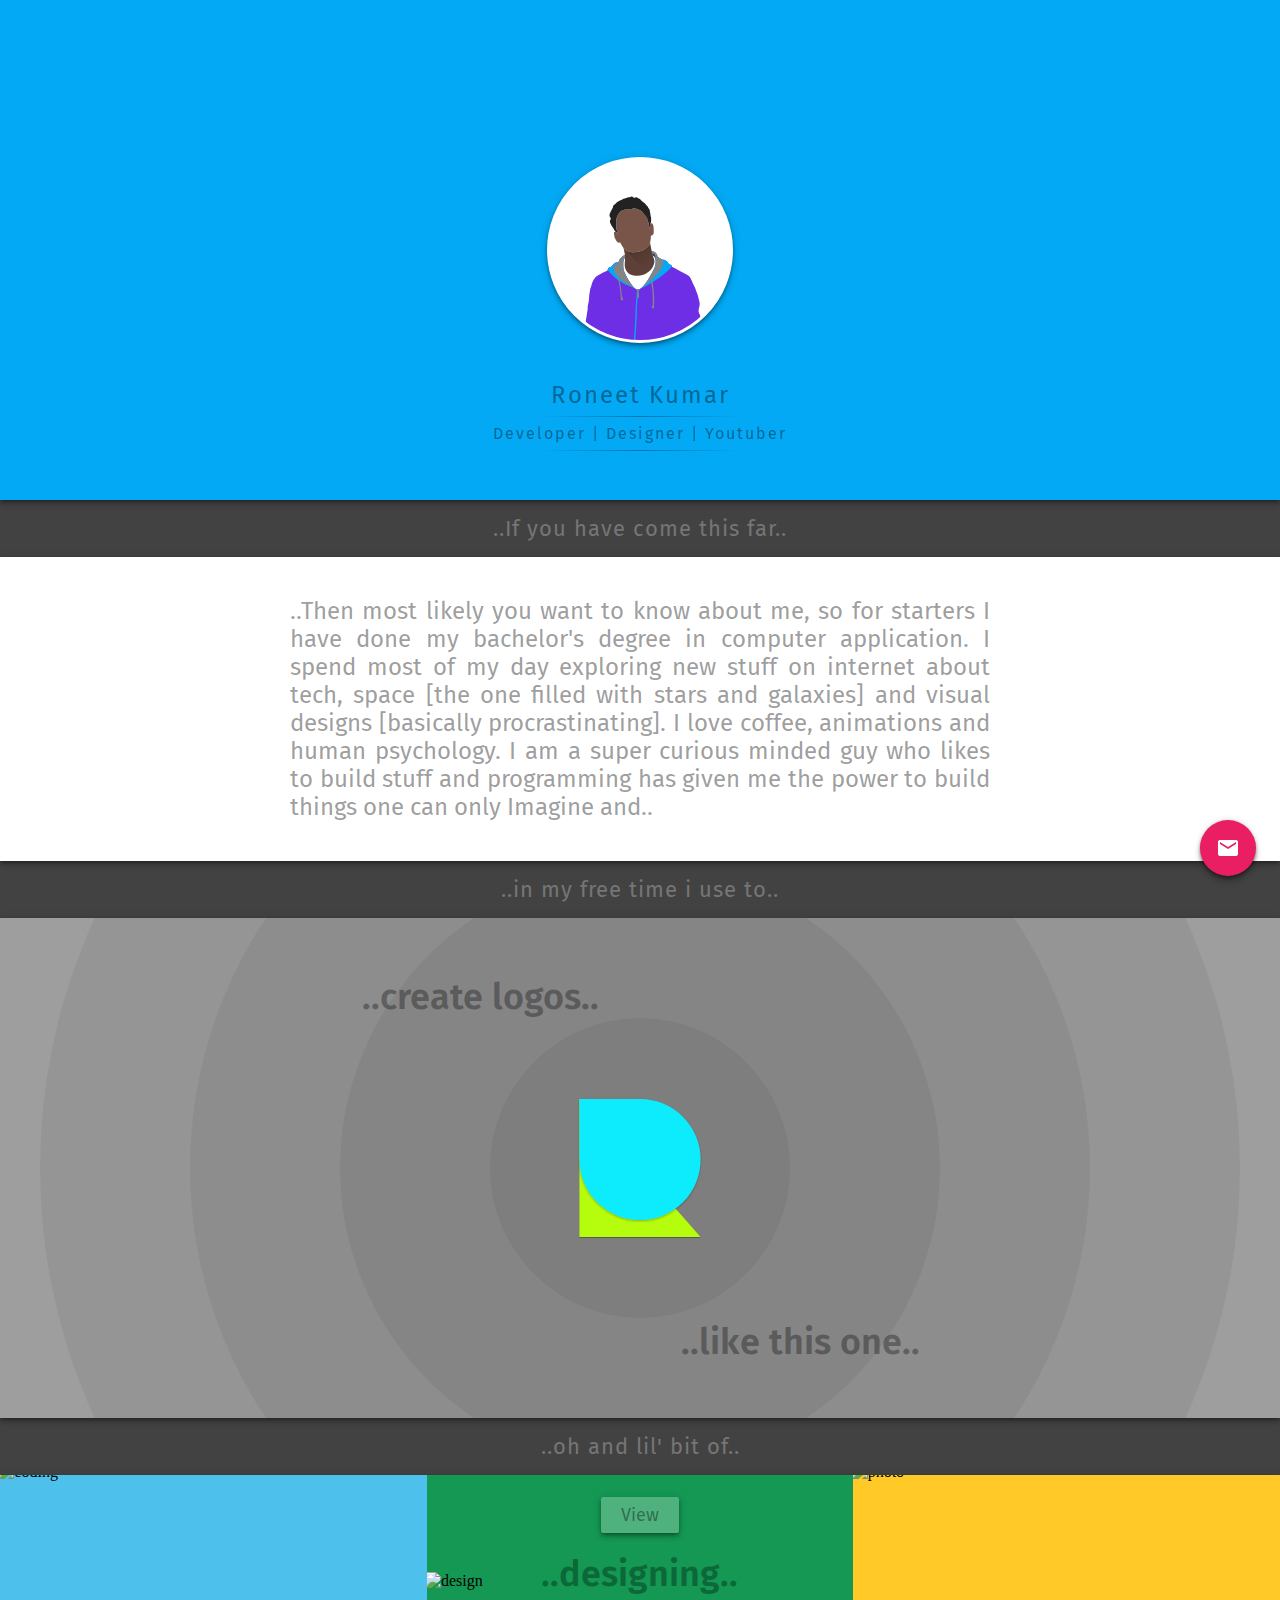
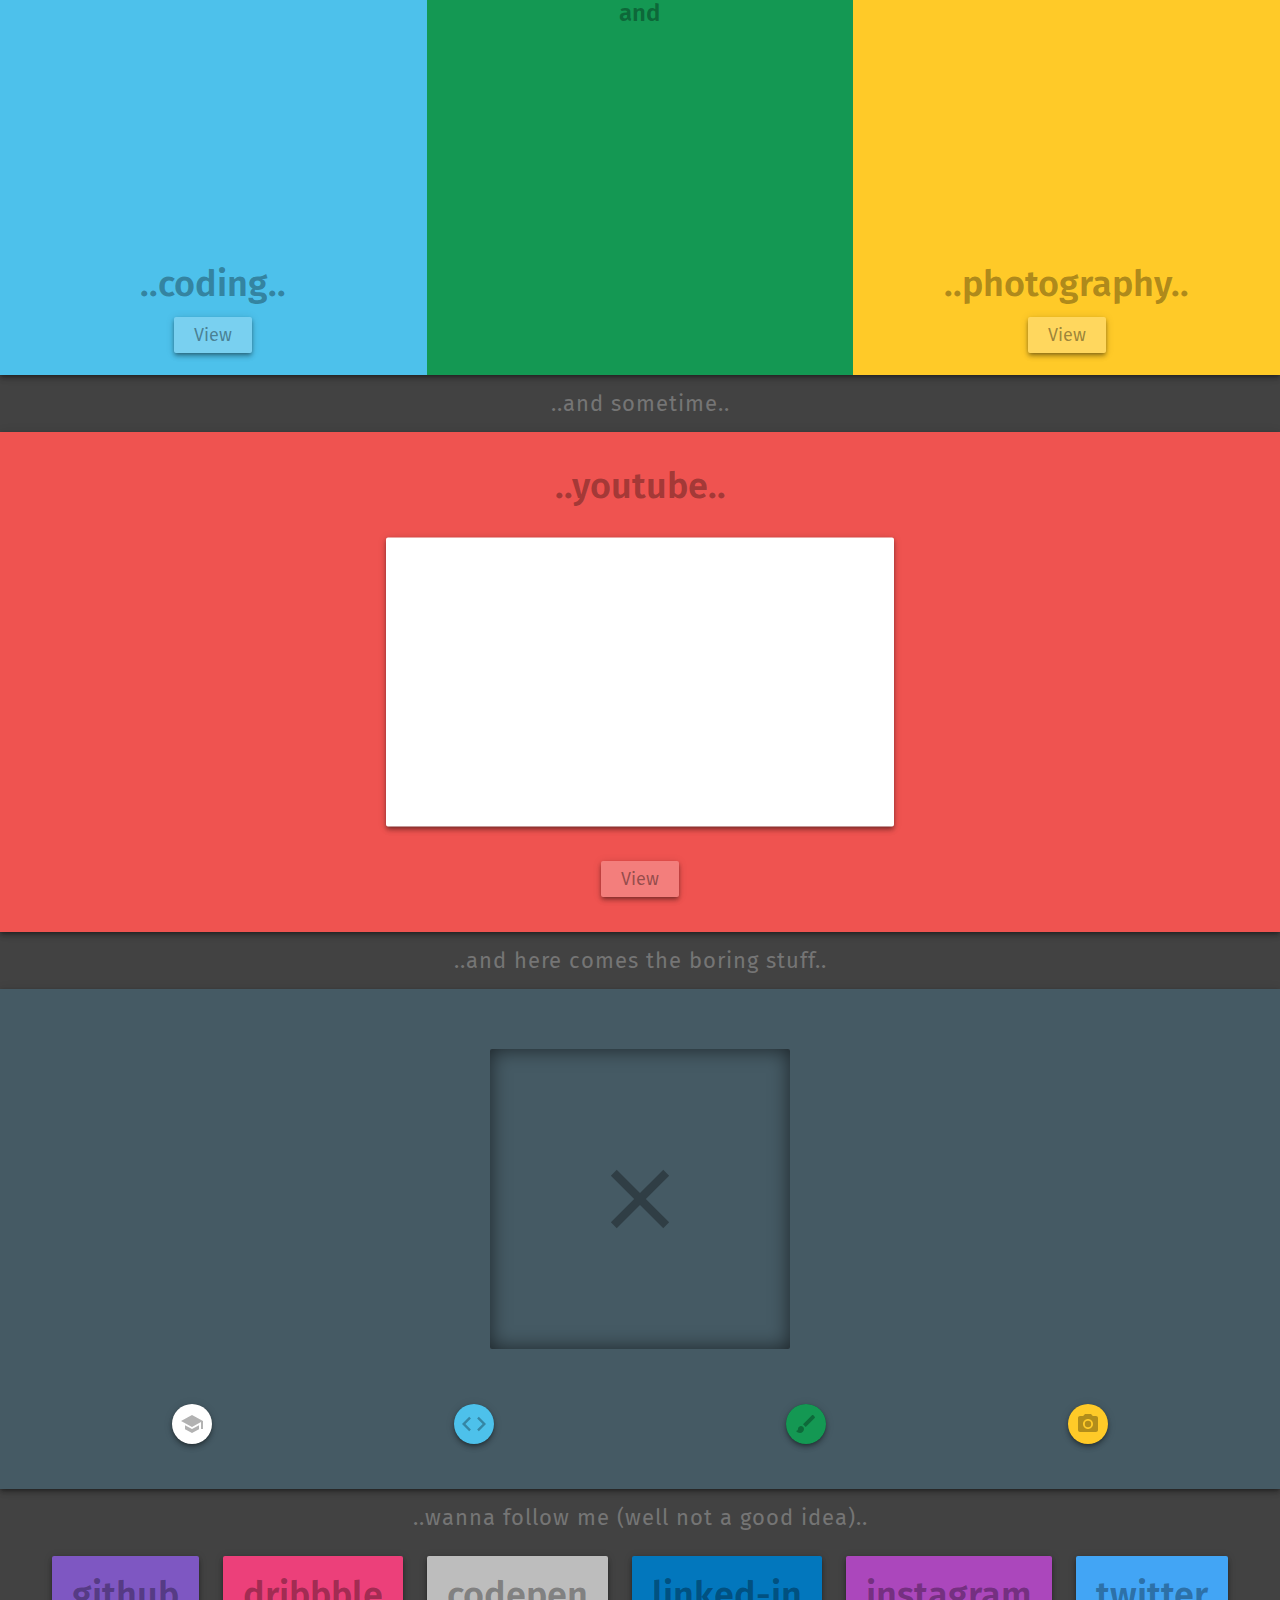
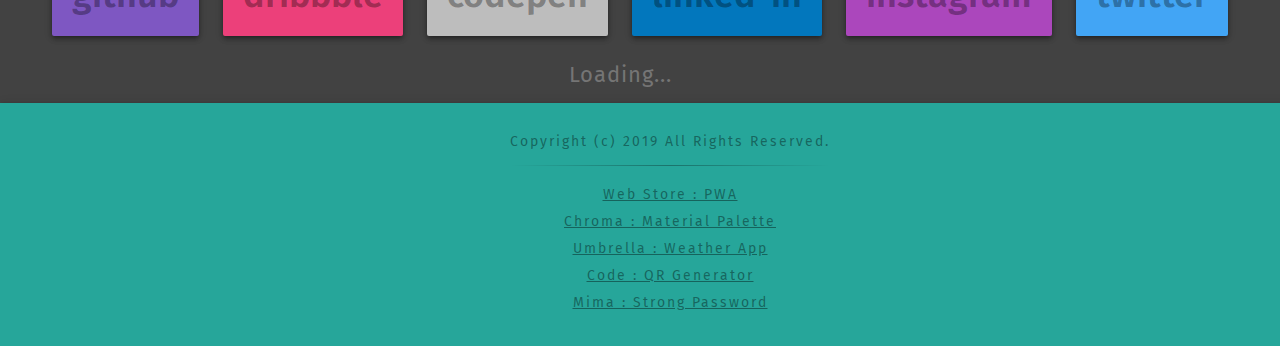
==== commit d7b94baa: "footer fix, more links" ====
--- a/index.html
+++ b/index.html
@@ -278,7 +278,7 @@
         </h1>
 
         <footer>
-            <h1>Copyright (c) 2018 All Rights Reserved.</h1>
+            <h1>Copyright (c) 2019 All Rights Reserved.</h1>
             <hr>
             <a href="https://roneetkumar.github.io/webstore" target="_blank">
                 <h1 class="footer-link">Web Store : PWA</h1>
@@ -295,7 +295,10 @@
             <a href="https://roneetkumar.github.io/code" target="_blank">
                 <h1 class="footer-link">Code : QR Generator</h1>
             </a>
-
+            <br>
+            <a href="https://roneetkumar.github.io/mima" target="_blank">
+                <h1 class="footer-link">Mima : Strong Password</h1>
+            </a>
         </footer>
 
         <section class="fab">
--- a/styles/index.min.css
+++ b/styles/index.min.css
@@ -1 +1 @@
-body.coding{background:#4dc1eb}body.coding #chips-wrapper{background:#4dc1eb}body.coding #chips-wrapper .chips-list{width:430px}body.coding #chips-wrapper .chips-list .chips{background:#F44336}body.coding #chips-wrapper .chips-list .chip-clicked{background:#fff}body.coding #chips-wrapper .chips-list .chip-clicked h1{color:#F44336}body.coding .wrapper{margin-top:-40px}body.coding .wrapper button{background:#F44336}body.design{background:#149853}body.design #chips-wrapper{background:#149853}body.design #chips-wrapper .chips-list{width:448px}body.design #chips-wrapper .chips-list .chips{background:#FFB300}body.design #chips-wrapper .chips-list .chip-clicked{background:#fff}body.design #chips-wrapper .chips-list .chip-clicked h1{color:#FFB300}body.design .wrapper{margin-top:-40px}body.design .wrapper button{background:#FFB300}body.photography{background:#ffca28}body.photography #chips-wrapper{background:#ffca28}body.photography #chips-wrapper .chips-list{width:466px}body.photography #chips-wrapper .chips-list .chips{background:#3F51B5}body.photography #chips-wrapper .chips-list .chip-clicked{background:#fff}body.photography #chips-wrapper .chips-list .chip-clicked h1{color:#3F51B5}body.photography .wrapper{margin-top:-40px}body.photography .wrapper button{background:#3F51B5}button.pre,button.next{position:fixed;width:50px;height:50px;bottom:0;border:none;outline:none;box-shadow:0 4px 5px 0 rgba(0,0,0,0.14),0 1px 10px 0 rgba(0,0,0,0.12),0 2px 4px -1px rgba(0,0,0,0.4);margin:12px;border-radius:50% 50% 50% 0%;z-index:1}button.pre svg,button.next svg{position:absolute;top:50%;left:50%;transform:translate(-50%, -50%);fill:#fff;margin-left:-1px}button.pre{left:0}button.next{right:0;border-radius:50% 50% 0% 50%}button.next svg{top:50%;left:50%;transform:translate(-50%, -50%);margin-left:1px}.header{position:relative;width:100%;height:300px}.header img{position:relative;display:inline-block;left:50%;-webkit-transform:translateX(-50%);transform:translateX(-50%);position:absolute;width:400px;z-index:-1}.header svg.back{position:absolute;display:inline-block;width:24px;height:24px;margin:12px;background:rgba(255,255,255,0.22);fill:rgba(0,0,0,0.42);padding:8px;border-radius:50%;transition:background 0.2s ease-in-out}.header svg.back:hover{background:rgba(255,255,255,0.32)}#chips-wrapper{text-align:center;margin:10px 0;overflow-x:scroll;position:sticky;top:0;z-index:1}#chips-wrapper::-webkit-scrollbar{display:none}#chips-wrapper .chips-list{margin:0 auto;padding:0 6px;list-style:none;height:62px}#chips-wrapper .chips-list .chips{margin:15px 6px;float:left;height:32px;border-radius:50px;box-shadow:0 2px 2px 0 rgba(0,0,0,0.14),0 1px 5px 0 rgba(0,0,0,0.12),0 3px 1px -2px rgba(0,0,0,0.2);transition:box-shadow 225ms ease-in-out}#chips-wrapper .chips-list .chips h1{font-family:'fira sans';font-weight:bold;text-align:center;font-size:14px;color:#fff;padding:0 12px;line-height:33px;text-transform:uppercase}.grid-wrapper{overflow:hidden;width:100%;margin:30px auto;text-align:center;margin-bottom:65px}.grid-wrapper .card{position:relative;width:250px;height:300px;background:#fff;margin:10px;border-radius:2px;box-shadow:0 4px 5px 0 rgba(0,0,0,0.14),0 1px 10px 0 rgba(0,0,0,0.12),0 2px 4px -1px rgba(0,0,0,0.4);display:inline-block;overflow:hidden;text-align:initial}.grid-wrapper .card .title-bar{font-family:'fira sans';font-weight:normal;height:50px;position:relative;background:rgba(0,0,0,0.1);color:rgba(0,0,0,0.4);font-size:20px;padding:0 18px;line-height:50px}.grid-wrapper .card .title-bar img.open-logo{position:relative;display:inline-block;top:50%;-webkit-transform:translateY(-50%);transform:translateY(-50%);position:absolute;right:8px;width:24px;height:24px;padding:8px;border-radius:50%;transition:all 0.2s ease-in-out}.grid-wrapper .card .title-bar img.open-logo:hover{background:rgba(0,0,0,0.1)}.grid-wrapper .card .title-bar img.open-logo:active{background:rgba(0,0,0,0.2)}.grid-wrapper .card .title-bar .disabled-open-logo:hover{background:none !important;cursor:default}.grid-wrapper .card .title-bar .disabled-open-logo:active{background:none !important;cursor:default}.grid-wrapper .card .project-wrapper,.grid-wrapper .card .design-wrapper,.grid-wrapper .card .photography-wrapper{position:relative;display:inline-block;left:50%;-webkit-transform:translateX(-50%);transform:translateX(-50%);display:block;width:250px;height:250px;overflow:hidden;box-sizing:border-box;border:10px solid white}.grid-wrapper .card .project-wrapper img,.grid-wrapper .card .design-wrapper img,.grid-wrapper .card .photography-wrapper img{position:relative;display:inline-block;top:50%;left:50%;-webkit-transform:translate(-50%, -50%);transform:translate(-50%, -50%);height:250px;box-sizing:border-box;padding:20px}.grid-wrapper .card-hidden{display:none}@keyframes chapak{0%,100%{transform:translate(-50%, -50%) scale(1)}50%{transform:translate(-50%, -50%) scale(1.5)}}@keyframes gol-gol{0%,100%{transform:rotateY(0deg);border:3px solid #757575}50%{transform:rotateY(180deg);border:3px solid #9E9E9E}}*{margin:0;padding:0;cursor:default}*::selection{background:rgba(0,0,0,0.2)}body{background:#424242}.wrapper,.header{overflow:hidden;max-width:1400px;margin:0 auto;padding:0 10px}@media only screen and (max-width: 1400px){.wrapper,.header{padding:0}}.wrapper .overlay,.header .overlay{display:none}.background-wrapper{position:relative;display:inline-block;left:50%;-webkit-transform:translateX(-50%);transform:translateX(-50%);position:absolute;width:100%;height:450px;overflow:hidden}.background-wrapper .cir-1,.background-wrapper .cir-2,.background-wrapper .cir-3,.background-wrapper .cir-4{position:relative;display:inline-block;top:50%;left:50%;-webkit-transform:translate(-50%, -50%);transform:translate(-50%, -50%);width:1200px;height:1200px;background:rgba(0,0,0,0.05);border-radius:50%}.background-wrapper .cir-2{width:900px;height:900px}.background-wrapper .cir-3{width:600px;height:600px}.background-wrapper .cir-4{width:300px;height:300px}.background-wrapper .play-ani{animation:chapak 3s cubic-bezier(0.5, 1.5, 0.5, 1.5)}h1.gutter-text{position:relative;display:inline-block;left:50%;-webkit-transform:translateX(-50%);transform:translateX(-50%);font-size:22px;color:#757575;padding:15px 10px;text-align:center;letter-spacing:1px;font-family:'fira sans';font-weight:normal}h1.gutter-text .load{position:absolute;right:-15px;top:0;margin-left:70px;margin-top:14px;width:20px;height:20px;border-radius:50%;animation:gol-gol 1s ease-in-out infinite}.ripple{position:relative;display:inline-block;top:50%;left:50%;-webkit-transform:translate(-50%, -50%);transform:translate(-50%, -50%);position:absolute;width:0;height:0;transition:all 0.3s ease;border-radius:50%}.logo:active .ripple{width:100%;height:100%;background-color:rgba(0,0,0,0.1)}header,section#bio,section#logo-wrapper,section#passions,section#youtube,section#qualifications,section#social,footer{overflow:hidden;border-radius:2px;box-shadow:0 4px 5px 0 rgba(0,0,0,0.14),0 1px 10px 0 rgba(0,0,0,0.12),0 2px 4px -1px rgba(0,0,0,0.4)}@media only screen and (max-width: 1400px){header,section#bio,section#logo-wrapper,section#passions,section#youtube,section#qualifications,section#social,footer{border-radius:0}}header{position:relative;width:100%;height:500px;left:0;z-index:1;transition:box-shadow 0.3s ease-in-out;background:url("../assets/1.png");background-color:#03a9f4;background-position:center}header .pro-pic{width:180px;height:180px;border:3px solid white;margin:157px auto 0;background:url("../assets/me1.svg");background-color:#fff;background-size:80%;background-position:55% 15px;background-repeat:no-repeat;border-radius:50%;box-shadow:inherit;transition:all 300ms ease-in-out}header h1.name,header h1.desc{text-align:center;margin-top:38px;font-size:24px;letter-spacing:2px;color:rgba(0,0,0,0.4);font-family:'Fira Sans';font-weight:normal}header hr{width:200px;height:1px;background:linear-gradient(to right, rgba(0,0,0,0), rgba(0,0,0,0.3), rgba(0,0,0,0));margin:7px auto;border:0}header h1.desc{font-size:16px;margin:initial}#bio{width:100%;min-height:250px;background:#fff;color:rgba(0,0,0,0.4)}#bio p.about-me{position:relative;display:inline-block;left:50%;-webkit-transform:translateX(-50%);transform:translateX(-50%);font-size:24px;font-family:'fira sans';font-weight:normal;text-align:justify;width:90%;max-width:700px;padding:20px;margin:20px 0}@media only screen and (max-width: 425px){#bio p.about-me{font-size:22px}}@media only screen and (max-width: 320px){#bio p.about-me{font-size:20px}}#logo-wrapper{width:100%;height:500px;background:#9E9E9E;position:relative}#logo-wrapper .background-wrapper{height:500px}#logo-wrapper svg{position:relative;display:inline-block;top:50%;left:50%;-webkit-transform:translate(-50%, -50%);transform:translate(-50%, -50%);width:130px;transition:all 0.155s ease-in-out}#logo-wrapper svg:hover{transform:translate(-50%, -50%) scale(1.1)}#logo-wrapper h1{position:relative;display:inline-block;left:50%;-webkit-transform:translateX(-50%);transform:translateX(-50%);font-size:36px;line-height:1.1;color:rgba(0,0,0,0.32);-webkit-font-smoothing:antialiased;font-weight:600;font-family:'fira sans';position:absolute;text-align:center;width:100%;top:405px;margin-left:160px;transition:all 500ms ease-in-out}#logo-wrapper h1.top{top:60px;margin-left:-160px}@media only screen and (max-width: 768px){#logo-wrapper h1,#logo-wrapper h1.top{margin:0}}@media only screen and (max-width: 425px){#logo-wrapper h1,#logo-wrapper h1.top{font-size:32px}}#passions{width:100%;height:500px}@media only screen and (max-width: 1024px){#passions{height:auto}}#passions .design-wrapper,#passions .dev-wrapper,#passions .photo-wrapper{width:33.33333%;height:500px;float:left;overflow:hidden;position:relative}@media only screen and (max-width: 1024px){#passions .design-wrapper,#passions .dev-wrapper,#passions .photo-wrapper{width:50%}}@media only screen and (max-width: 768px){#passions .design-wrapper,#passions .dev-wrapper,#passions .photo-wrapper{width:100%}}#passions .design-wrapper h1,#passions .dev-wrapper h1,#passions .photo-wrapper h1{position:relative;display:inline-block;left:50%;-webkit-transform:translateX(-50%);transform:translateX(-50%);font-size:36px;line-height:1.1;color:rgba(0,0,0,0.32);-webkit-font-smoothing:antialiased;font-weight:600;font-family:'fira sans';position:absolute;bottom:70px;transition:all 500ms ease-in-out}@media only screen and (max-width: 425px){#passions .design-wrapper h1,#passions .dev-wrapper h1,#passions .photo-wrapper h1{font-size:32px}}#passions .design-wrapper h1 span,#passions .dev-wrapper h1 span,#passions .photo-wrapper h1 span{position:relative;display:inline-block;left:50%;-webkit-transform:translateX(-50%);transform:translateX(-50%);font-size:24px;top:-5px}#passions img{position:relative;display:inline-block;left:50%;-webkit-transform:translateX(-50%);transform:translateX(-50%);width:430px;position:absolute;top:-12px}#passions .dev-wrapper{background:#4dc1eb}#passions .design-wrapper{background:#149853}#passions .design-wrapper h1{top:80px}#passions .photo-wrapper{background:#ffca28}@media only screen and (max-width: 1024px){#passions .photo-wrapper{float:none;width:100%}}#passions button{position:relative;display:inline-block;left:50%;-webkit-transform:translateX(-50%);transform:translateX(-50%);font-family:'fira sans';font-weight:normal;position:absolute;bottom:22px;height:36px;border:none;background:rgba(255,255,255,0.25);border-radius:2px;padding:0 20px;font-size:18px;color:rgba(0,0,0,0.4);box-shadow:0 4px 5px 0 rgba(0,0,0,0.14),0 1px 10px 0 rgba(0,0,0,0.12),0 2px 4px -1px rgba(0,0,0,0.4);transition:box-shadow 0.1s ease,color 0.1s ease-in-out;cursor:default}#passions button:focus{outline:none}#passions button:active{box-shadow:0 2px 2px 0 rgba(0,0,0,0.14),0 1px 5px 0 rgba(0,0,0,0.12),0 3px 1px -2px rgba(0,0,0,0.2)}#passions button:hover{color:rgba(0,0,0,0.5)}#passions button[name=design]{bottom:442px}section#youtube{position:relative;width:100%;height:500px;background:#EF5350}section#youtube h1.youtube-heading{position:relative;display:inline-block;left:50%;-webkit-transform:translateX(-50%);transform:translateX(-50%);font-size:36px;line-height:1.1;color:rgba(0,0,0,0.32);-webkit-font-smoothing:antialiased;font-weight:600;font-family:'fira sans';position:absolute;top:35px;transition:all 500ms ease-in-out}@media only screen and (max-width: 425px){section#youtube h1.youtube-heading{font-size:32px}}section#youtube .video-wrapper{position:relative;display:inline-block;top:50%;left:50%;-webkit-transform:translate(-50%, -50%);transform:translate(-50%, -50%);width:90%;max-width:500px;box-shadow:0 4px 5px 0 rgba(0,0,0,0.14),0 1px 10px 0 rgba(0,0,0,0.12),0 2px 4px -1px rgba(0,0,0,0.4);border-radius:2px;overflow:hidden;border:4px solid #fff;background:#fff}section#youtube .video-wrapper .video-container{position:relative;height:0;padding-bottom:56.25%}section#youtube .video-wrapper .video-container iframe,section#youtube .video-wrapper .video-container object,section#youtube .video-wrapper .video-container embed{position:absolute;top:0;left:0;width:100%;height:100%}section#youtube button{position:relative;display:inline-block;left:50%;-webkit-transform:translateX(-50%);transform:translateX(-50%);font-family:'fira sans';font-weight:normal;position:absolute;bottom:35px;height:36px;border:none;background:rgba(255,255,255,0.25);border-radius:2px;padding:0 20px;font-size:18px;color:rgba(0,0,0,0.4);box-shadow:0 4px 5px 0 rgba(0,0,0,0.14),0 1px 10px 0 rgba(0,0,0,0.12),0 2px 4px -1px rgba(0,0,0,0.4);transition:box-shadow 0.1s ease,color 0.1s ease-in-out;cursor:default}section#youtube button:focus{outline:none}section#youtube button:active{box-shadow:0 2px 2px 0 rgba(0,0,0,0.14),0 1px 5px 0 rgba(0,0,0,0.12),0 3px 1px -2px rgba(0,0,0,0.2)}section#youtube button:hover{color:rgba(0,0,0,0.5)}#qualifications{position:relative;width:100%;height:500px;background:#455A64}#qualifications .q-content{position:relative;display:inline-block;top:50%;left:50%;-webkit-transform:translate(-50%, -50%);transform:translate(-50%, -50%);position:absolute;top:42%;width:300px;height:300px;background:rgba(0,0,0,0);border-radius:2px;box-shadow:inset 0 0 20px rgba(0,0,0,0.6);overflow:hidden}#qualifications .q-content svg{position:relative;display:inline-block;top:50%;left:50%;-webkit-transform:translate(-50%, -50%);transform:translate(-50%, -50%);fill:rgba(0,0,0,0.3)}#qualifications .b-one,#qualifications .b-two,#qualifications .b-three,#qualifications .b-four,#qualifications .s-b-one,#qualifications .s-b-two,#qualifications .s-b-three,#qualifications .s-b-four{display:inline-block;position:absolute;bottom:5%;transform:translate(-50%, -50%);width:40px;height:40px;background:#fff;box-shadow:0 4px 5px 0 rgba(0,0,0,0.14),0 1px 10px 0 rgba(0,0,0,0.12),0 2px 4px -1px rgba(0,0,0,0.4);border-radius:50%;transition:all 0.3s ease-in-out;overflow:hidden}#qualifications .b-one:hover svg,#qualifications .b-two:hover svg,#qualifications .b-three:hover svg,#qualifications .b-four:hover svg,#qualifications .s-b-one:hover svg,#qualifications .s-b-two:hover svg,#qualifications .s-b-three:hover svg,#qualifications .s-b-four:hover svg{transition:fill 0.1s ease-in-out;fill:rgba(0,0,0,0.5)}#qualifications .b-one svg,#qualifications .b-two svg,#qualifications .b-three svg,#qualifications .b-four svg,#qualifications .s-b-one svg,#qualifications .s-b-two svg,#qualifications .s-b-three svg,#qualifications .s-b-four svg{position:relative;display:inline-block;top:50%;left:50%;-webkit-transform:translate(-50%, -50%);transform:translate(-50%, -50%);position:absolute;fill:rgba(0,0,0,0.3);transition:all 0.3s ease-in-out;width:24px}#qualifications .b-one .edu,#qualifications .b-two .edu,#qualifications .b-three .edu,#qualifications .b-four .edu,#qualifications .s-b-one .edu,#qualifications .s-b-two .edu,#qualifications .s-b-three .edu,#qualifications .s-b-four .edu{padding:40px 18px}#qualifications .b-one .edu .title,#qualifications .b-two .edu .title,#qualifications .b-three .edu .title,#qualifications .b-four .edu .title,#qualifications .s-b-one .edu .title,#qualifications .s-b-two .edu .title,#qualifications .s-b-three .edu .title,#qualifications .s-b-four .edu .title{font-family:'fira sans';font-size:18px;color:rgba(0,0,0,0.55);margin:18px 0;letter-spacing:2px;font-weight:600}#qualifications .b-one .edu .content .element,#qualifications .b-two .edu .content .element,#qualifications .b-three .edu .content .element,#qualifications .b-four .edu .content .element,#qualifications .s-b-one .edu .content .element,#qualifications .s-b-two .edu .content .element,#qualifications .s-b-three .edu .content .element,#qualifications .s-b-four .edu .content .element{margin:6px 0}#qualifications .b-one .edu .content .element .name,#qualifications .b-two .edu .content .element .name,#qualifications .b-three .edu .content .element .name,#qualifications .b-four .edu .content .element .name,#qualifications .s-b-one .edu .content .element .name,#qualifications .s-b-two .edu .content .element .name,#qualifications .s-b-three .edu .content .element .name,#qualifications .s-b-four .edu .content .element .name{font-weight:normal;color:#212121;font-size:16px;font-family:monospace;margin:4px 0}#qualifications .b-one .edu .content .element .course,#qualifications .b-two .edu .content .element .course,#qualifications .b-three .edu .content .element .course,#qualifications .b-four .edu .content .element .course,#qualifications .s-b-one .edu .content .element .course,#qualifications .s-b-two .edu .content .element .course,#qualifications .s-b-three .edu .content .element .course,#qualifications .s-b-four .edu .content .element .course{font-family:'fira sans';font-weight:normal;color:#424242;font-size:14px;margin:4px 0}#qualifications .b-one .edu .content .element .info,#qualifications .b-two .edu .content .element .info,#qualifications .b-three .edu .content .element .info,#qualifications .b-four .edu .content .element .info,#qualifications .s-b-one .edu .content .element .info,#qualifications .s-b-two .edu .content .element .info,#qualifications .s-b-three .edu .content .element .info,#qualifications .s-b-four .edu .content .element .info{font-family:'fira sans';font-weight:normal;color:#616161;font-size:13px;margin:4px 0}#qualifications .b-one .edu .content .pro-ele,#qualifications .b-two .edu .content .pro-ele,#qualifications .b-three .edu .content .pro-ele,#qualifications .b-four .edu .content .pro-ele,#qualifications .s-b-one .edu .content .pro-ele,#qualifications .s-b-two .edu .content .pro-ele,#qualifications .s-b-three .edu .content .pro-ele,#qualifications .s-b-four .edu .content .pro-ele{margin:0 0 25px 0}#qualifications .b-one .edu .content .pro-ele .name,#qualifications .b-two .edu .content .pro-ele .name,#qualifications .b-three .edu .content .pro-ele .name,#qualifications .b-four .edu .content .pro-ele .name,#qualifications .s-b-one .edu .content .pro-ele .name,#qualifications .s-b-two .edu .content .pro-ele .name,#qualifications .s-b-three .edu .content .pro-ele .name,#qualifications .s-b-four .edu .content .pro-ele .name{margin:12px 0;color:rgba(0,0,0,0.5)}#qualifications .b-one .edu .content hr,#qualifications .b-two .edu .content hr,#qualifications .b-three .edu .content hr,#qualifications .b-four .edu .content hr,#qualifications .s-b-one .edu .content hr,#qualifications .s-b-two .edu .content hr,#qualifications .s-b-three .edu .content hr,#qualifications .s-b-four .edu .content hr{background-color:#9e9e9e;height:1px;border:0;margin:12px 0}#qualifications .b-one .edu .progress-wrapper,#qualifications .b-two .edu .progress-wrapper,#qualifications .b-three .edu .progress-wrapper,#qualifications .b-four .edu .progress-wrapper,#qualifications .s-b-one .edu .progress-wrapper,#qualifications .s-b-two .edu .progress-wrapper,#qualifications .s-b-three .edu .progress-wrapper,#qualifications .s-b-four .edu .progress-wrapper{width:100%;height:4px;background:rgba(0,0,0,0.1);border-radius:4px}#qualifications .b-one .edu .progress-wrapper .progress-value,#qualifications .b-two .edu .progress-wrapper .progress-value,#qualifications .b-three .edu .progress-wrapper .progress-value,#qualifications .b-four .edu .progress-wrapper .progress-value,#qualifications .s-b-one .edu .progress-wrapper .progress-value,#qualifications .s-b-two .edu .progress-wrapper .progress-value,#qualifications .s-b-three .edu .progress-wrapper .progress-value,#qualifications .s-b-four .edu .progress-wrapper .progress-value{width:65%;height:4px;background:rgba(0,0,0,0.2);border-radius:4px}#qualifications .b-one .edu .progress-wrapper .progress-value .progress-dot,#qualifications .b-two .edu .progress-wrapper .progress-value .progress-dot,#qualifications .b-three .edu .progress-wrapper .progress-value .progress-dot,#qualifications .b-four .edu .progress-wrapper .progress-value .progress-dot,#qualifications .s-b-one .edu .progress-wrapper .progress-value .progress-dot,#qualifications .s-b-two .edu .progress-wrapper .progress-value .progress-dot,#qualifications .s-b-three .edu .progress-wrapper .progress-value .progress-dot,#qualifications .s-b-four .edu .progress-wrapper .progress-value .progress-dot{position:relative;display:inline-block;top:50%;left:50%;-webkit-transform:translate(-50%, -50%);transform:translate(-50%, -50%);transform:translate(-50%, -50%);left:100%;width:18px;height:18px;border-radius:50%;background:#fff;box-shadow:0 2px 4px rgba(0,0,0,0.4)}#qualifications .b-one .hide,#qualifications .b-two .hide,#qualifications .b-three .hide,#qualifications .b-four .hide,#qualifications .s-b-one .hide,#qualifications .s-b-two .hide,#qualifications .s-b-three .hide,#qualifications .s-b-four .hide{display:none}#qualifications .b-one .shift,#qualifications .b-two .shift,#qualifications .b-three .shift,#qualifications .b-four .shift,#qualifications .s-b-one .shift,#qualifications .s-b-two .shift,#qualifications .s-b-three .shift,#qualifications .s-b-four .shift{top:10%}#qualifications .b-one,#qualifications .s-b-one{left:15%}#qualifications .b-two{background:#4dc1eb;left:37%}#qualifications .b-two svg{transform:translate(-50%, -50%) scale(1.2)}#qualifications .s-b-two{left:37%}#qualifications .b-three,#qualifications .s-b-three{background:#149853;left:63%}#qualifications .b-four,#qualifications .s-b-four{background:#ffca28;left:85%}#qualifications .s-reset{background:rgba(0,0,0,0);box-shadow:inset 0 0 10px rgba(0,0,0,0.5)}#qualifications .b-open{width:300px;height:300px;position:absolute;display:inline-block;bottom:-2%;left:50%;transform:translate(-50%, -50%);border-radius:2px;margin:0;overflow-y:visible}#social{box-shadow:none !important}#social ul.list{list-style:none;width:100%;text-align:center}#social ul.list li{display:inline-block;cursor:default;margin:10px;border-radius:2px;box-shadow:0 4px 5px 0 rgba(0,0,0,0.14),0 1px 10px 0 rgba(0,0,0,0.12),0 2px 4px -1px rgba(0,0,0,0.4)}@media only screen and (max-width: 700px){#social ul.list li{border-radius:50%;height:80px}}#social ul.list li a{text-decoration:none}#social ul.list li h1{font-size:36px;line-height:1.1;color:rgba(0,0,0,0.32);-webkit-font-smoothing:antialiased;font-weight:600;font-family:'fira sans';padding:20px;transition:color 100ms ease-in-out}@media only screen and (max-width: 700px){#social ul.list li h1{display:none}}@media only screen and (max-width: 425px){#social ul.list li h1{font-size:32px}}#social ul.list li:hover h1{color:rgba(0,0,0,0.4)}#social ul.list li svg{fill:rgba(0,0,0,0.32);width:60px;display:none;transition:fill 100ms ease-in-out;padding:10px}@media only screen and (max-width: 700px){#social ul.list li svg{display:inline-block}}#social ul.list li:hover svg{fill:rgba(0,0,0,0.4)}#social .fb{background:#5c6bc0}#social .instagram{background:#AB47BC}#social .twitter{background:#42a5f5}#social .github{background:#7e57c2}#social .codepen{background:#bdbdbd}#social .linked-in{background:#0277bd}#social .dribbble{background:#ec407a}footer{position:relative;width:100%;height:250px;background:#26A69A;text-align:center}footer h1{font-family:'fira sans';color:rgba(0,0,0,0.4);font-size:14px;letter-spacing:2px;padding:0px 10px;margin-top:40px;font-weight:normal}footer hr{width:320px;height:1px;background:linear-gradient(to right, rgba(0,0,0,0), rgba(0,0,0,0.3), rgba(0,0,0,0));margin:15px auto;border:0}footer h1.footer-link{cursor:default;margin:initial;display:inline-block;padding:10px;padding-top:0;text-decoration:underline}footer h1.footer-link:hover{color:#e2f528}footer a{text-decoration:none}footer a:focus{outline:none}.fab-header-wrapper{overflow:hidden;height:56px;position:relative;border-radius:2px 2px 0 0}.fab{right:24px;bottom:24px;width:56px;height:56px;border-radius:50%;background:#E91E63;z-index:1;position:fixed;box-shadow:0 0 3px rgba(0,0,0,0.12),0 3px 3px rgba(0,0,0,0.24),0 0 6px rgba(0,0,0,0.12),0 6px 6px rgba(0,0,0,0.24);transition:all 400ms ease-in-out, box-shadow 224ms ease-in-out;cursor:pointer;overflow:hidden}.fab:hover{box-shadow:0 0 6px rgba(0,0,0,0.12),0 6px 6px rgba(0,0,0,0.24),0 0 12px rgba(0,0,0,0.12),0 12px 12px rgba(0,0,0,0.24)}.fab .fab-header{position:relative;display:inline-block;top:50%;left:50%;-webkit-transform:translate(-50%, -50%);transform:translate(-50%, -50%);background:#E91E63;width:0;height:0;border-radius:50%;transition:all 200ms ease-in-out}.fab .fab-header-badlo{background:#71c646}.fab svg{position:relative;display:inline-block;top:50%;left:50%;-webkit-transform:translate(-50%, -50%);transform:translate(-50%, -50%);position:absolute;width:24px;height:24px}.fab .form-wrapper{display:none;padding:24px 24px 24px;min-height:250px;line-height:1.25em;overflow:hidden}.fab .form-wrapper .text-input{font-family:'fira sans';font-weight:normal;width:100%;margin-top:8px;margin-bottom:8px;padding:.3125em;border:none;border-radius:0;border-bottom:1px solid #E91E63;background-color:inherit;transition:border-color .3s;color:inherit;font-size:1em;display:inline-block;vertical-align:top;outline:0;box-sizing:border-box}.fab .form-wrapper .text-input:not(:focus){border-bottom-color:rgba(0,0,0,0.12)}.fab .form-wrapper textarea{font-family:'fira sans';font-weight:normal;resize:none;word-wrap:break-word}.fab .form-wrapper .button-wrapper{position:relative;width:100%;height:85px}.fab .form-wrapper .button-wrapper .button{position:relative;display:inline-block;top:50%;left:50%;-webkit-transform:translate(-50%, -50%);transform:translate(-50%, -50%);width:52px;height:52px;border-radius:50%;transform:translate(-50%, -50%) scale(1);transition:all 350ms ease-in-out;box-shadow:0 4px 5px 0 rgba(0,0,0,0.14),0 1px 10px 0 rgba(0,0,0,0.12),0 2px 4px -1px rgba(0,0,0,0.4);background-color:#E91E63;cursor:default;border:none;outline:0;-webkit-tap-highlight-color:transparent}.fab .form-wrapper .button-wrapper .button .svg-wrapper{width:100%;height:100%;border-radius:50%;transition:background 0.2s ease-in-out;cursor:default}.fab .form-wrapper .button-wrapper .button .svg-wrapper svg.send{position:relative;display:inline-block;top:50%;left:50%;-webkit-transform:translate(-50%, -50%);transform:translate(-50%, -50%);width:22px;height:22px;margin-left:2px;position:absolute;fill:white}.fab-open{width:350px;height:400px;margin:0;border-radius:2px;z-index:2;bottom:50%;right:50%;transform:translate(50%, 50%);transition:all 350ms ease-in-out;background:#fff;cursor:default;box-shadow:0 4px 5px 0 rgba(0,0,0,0.14),0 1px 10px 0 rgba(0,0,0,0.12),0 2px 4px -1px rgba(0,0,0,0.4)}.fab-open:hover{box-shadow:0 4px 5px 0 rgba(0,0,0,0.14),0 1px 10px 0 rgba(0,0,0,0.12),0 2px 4px -1px rgba(0,0,0,0.4)}@media only screen and (max-width: 425px){.fab-open{width:100%;height:100%}}.fab-open .fab-header-open{width:400px;height:400px;transform:translate(-50%, -50%) scale(1);transition:all 700ms ease-in-out;position:absolute}@media only screen and (max-width: 425px){.fab-open .fab-header-open{width:430px;height:430px}}h1.fab-title{position:relative;display:inline-block;top:50%;left:50%;-webkit-transform:translate(-50%, -50%);transform:translate(-50%, -50%);font-family:'fira sans';font-weight:normal;position:absolute;color:white;font-size:24px;cursor:default;display:none}.icon-close{display:none;position:fixed;top:8px;right:8px;float:right;width:40px;height:40px;border-radius:50%;transition:background 200ms ease-in-out}.icon-close:hover{background:rgba(0,0,0,0.1)}.icon-close:active{background:rgba(0,0,0,0.2)}.icon-close svg{position:relative;display:inline-block;top:50%;left:50%;-webkit-transform:translate(-50%, -50%);transform:translate(-50%, -50%);width:24px;height:24px}.overlay{width:100%;height:100%;background:rgba(0,0,0,0.4);position:fixed;z-index:2;left:0}
+body.coding{background:#4dc1eb}body.coding #chips-wrapper{background:#4dc1eb}body.coding #chips-wrapper .chips-list{width:430px}body.coding #chips-wrapper .chips-list .chips{background:#F44336}body.coding #chips-wrapper .chips-list .chip-clicked{background:#fff}body.coding #chips-wrapper .chips-list .chip-clicked h1{color:#F44336}body.coding .wrapper{margin-top:-40px}body.coding .wrapper button{background:#F44336}body.design{background:#149853}body.design #chips-wrapper{background:#149853}body.design #chips-wrapper .chips-list{width:448px}body.design #chips-wrapper .chips-list .chips{background:#FFB300}body.design #chips-wrapper .chips-list .chip-clicked{background:#fff}body.design #chips-wrapper .chips-list .chip-clicked h1{color:#FFB300}body.design .wrapper{margin-top:-40px}body.design .wrapper button{background:#FFB300}body.photography{background:#ffca28}body.photography #chips-wrapper{background:#ffca28}body.photography #chips-wrapper .chips-list{width:466px}body.photography #chips-wrapper .chips-list .chips{background:#3F51B5}body.photography #chips-wrapper .chips-list .chip-clicked{background:#fff}body.photography #chips-wrapper .chips-list .chip-clicked h1{color:#3F51B5}body.photography .wrapper{margin-top:-40px}body.photography .wrapper button{background:#3F51B5}button.pre,button.next{position:fixed;width:50px;height:50px;bottom:0;border:none;outline:none;box-shadow:0 4px 5px 0 rgba(0,0,0,0.14),0 1px 10px 0 rgba(0,0,0,0.12),0 2px 4px -1px rgba(0,0,0,0.4);margin:12px;border-radius:50% 50% 50% 0%;z-index:1}button.pre svg,button.next svg{position:absolute;top:50%;left:50%;transform:translate(-50%, -50%);fill:#fff;margin-left:-1px}button.pre{left:0}button.next{right:0;border-radius:50% 50% 0% 50%}button.next svg{top:50%;left:50%;transform:translate(-50%, -50%);margin-left:1px}.header{position:relative;width:100%;height:300px}.header img{position:relative;display:inline-block;left:50%;-webkit-transform:translateX(-50%);transform:translateX(-50%);position:absolute;width:400px;z-index:-1}.header svg.back{position:absolute;display:inline-block;width:24px;height:24px;margin:12px;background:rgba(255,255,255,0.22);fill:rgba(0,0,0,0.42);padding:8px;border-radius:50%;transition:background 0.2s ease-in-out}.header svg.back:hover{background:rgba(255,255,255,0.32)}#chips-wrapper{text-align:center;margin:10px 0;overflow-x:scroll;position:sticky;top:0;z-index:1}#chips-wrapper::-webkit-scrollbar{display:none}#chips-wrapper .chips-list{margin:0 auto;padding:0 6px;list-style:none;height:62px}#chips-wrapper .chips-list .chips{margin:15px 6px;float:left;height:32px;border-radius:50px;box-shadow:0 2px 2px 0 rgba(0,0,0,0.14),0 1px 5px 0 rgba(0,0,0,0.12),0 3px 1px -2px rgba(0,0,0,0.2);transition:box-shadow 225ms ease-in-out}#chips-wrapper .chips-list .chips h1{font-family:'fira sans';font-weight:bold;text-align:center;font-size:14px;color:#fff;padding:0 12px;line-height:33px;text-transform:uppercase}.grid-wrapper{overflow:hidden;width:100%;margin:30px auto;text-align:center;margin-bottom:65px}.grid-wrapper .card{position:relative;width:250px;height:300px;background:#fff;margin:10px;border-radius:2px;box-shadow:0 4px 5px 0 rgba(0,0,0,0.14),0 1px 10px 0 rgba(0,0,0,0.12),0 2px 4px -1px rgba(0,0,0,0.4);display:inline-block;overflow:hidden;text-align:initial}.grid-wrapper .card .title-bar{font-family:'fira sans';font-weight:normal;height:50px;position:relative;background:rgba(0,0,0,0.1);color:rgba(0,0,0,0.4);font-size:20px;padding:0 18px;line-height:50px}.grid-wrapper .card .title-bar img.open-logo{position:relative;display:inline-block;top:50%;-webkit-transform:translateY(-50%);transform:translateY(-50%);position:absolute;right:8px;width:24px;height:24px;padding:8px;border-radius:50%;transition:all 0.2s ease-in-out}.grid-wrapper .card .title-bar img.open-logo:hover{background:rgba(0,0,0,0.1)}.grid-wrapper .card .title-bar img.open-logo:active{background:rgba(0,0,0,0.2)}.grid-wrapper .card .title-bar .disabled-open-logo:hover{background:none !important;cursor:default}.grid-wrapper .card .title-bar .disabled-open-logo:active{background:none !important;cursor:default}.grid-wrapper .card .project-wrapper,.grid-wrapper .card .design-wrapper,.grid-wrapper .card .photography-wrapper{position:relative;display:inline-block;left:50%;-webkit-transform:translateX(-50%);transform:translateX(-50%);display:block;width:250px;height:250px;overflow:hidden;box-sizing:border-box;border:10px solid white}.grid-wrapper .card .project-wrapper img,.grid-wrapper .card .design-wrapper img,.grid-wrapper .card .photography-wrapper img{position:relative;display:inline-block;top:50%;left:50%;-webkit-transform:translate(-50%, -50%);transform:translate(-50%, -50%);height:250px;box-sizing:border-box;padding:20px}.grid-wrapper .card-hidden{display:none}@keyframes chapak{0%,100%{transform:translate(-50%, -50%) scale(1)}50%{transform:translate(-50%, -50%) scale(1.5)}}@keyframes gol-gol{0%,100%{transform:rotateY(0deg);border:3px solid #757575}50%{transform:rotateY(180deg);border:3px solid #9E9E9E}}*{margin:0;padding:0;cursor:default}*::selection{background:rgba(0,0,0,0.2)}body{background:#424242}.wrapper,.header{overflow:hidden;max-width:1400px;margin:0 auto;padding:0 10px}@media only screen and (max-width: 1400px){.wrapper,.header{padding:0}}.wrapper .overlay,.header .overlay{display:none}.background-wrapper{position:relative;display:inline-block;left:50%;-webkit-transform:translateX(-50%);transform:translateX(-50%);position:absolute;width:100%;height:450px;overflow:hidden}.background-wrapper .cir-1,.background-wrapper .cir-2,.background-wrapper .cir-3,.background-wrapper .cir-4{position:relative;display:inline-block;top:50%;left:50%;-webkit-transform:translate(-50%, -50%);transform:translate(-50%, -50%);width:1200px;height:1200px;background:rgba(0,0,0,0.05);border-radius:50%}.background-wrapper .cir-2{width:900px;height:900px}.background-wrapper .cir-3{width:600px;height:600px}.background-wrapper .cir-4{width:300px;height:300px}.background-wrapper .play-ani{animation:chapak 3s cubic-bezier(0.5, 1.5, 0.5, 1.5)}h1.gutter-text{position:relative;display:inline-block;left:50%;-webkit-transform:translateX(-50%);transform:translateX(-50%);font-size:22px;color:#757575;padding:15px 10px;text-align:center;letter-spacing:1px;font-family:'fira sans';font-weight:normal}h1.gutter-text .load{position:absolute;right:-15px;top:0;margin-left:70px;margin-top:14px;width:20px;height:20px;border-radius:50%;animation:gol-gol 1s ease-in-out infinite}.ripple{position:relative;display:inline-block;top:50%;left:50%;-webkit-transform:translate(-50%, -50%);transform:translate(-50%, -50%);position:absolute;width:0;height:0;transition:all 0.3s ease;border-radius:50%}.logo:active .ripple{width:100%;height:100%;background-color:rgba(0,0,0,0.1)}header,section#bio,section#logo-wrapper,section#passions,section#youtube,section#qualifications,section#social,footer{overflow:hidden;border-radius:2px;box-shadow:0 4px 5px 0 rgba(0,0,0,0.14),0 1px 10px 0 rgba(0,0,0,0.12),0 2px 4px -1px rgba(0,0,0,0.4)}@media only screen and (max-width: 1400px){header,section#bio,section#logo-wrapper,section#passions,section#youtube,section#qualifications,section#social,footer{border-radius:0}}header{position:relative;width:100%;height:500px;left:0;z-index:1;transition:box-shadow 0.3s ease-in-out;background:url("../assets/1.png");background-color:#03a9f4;background-position:center}header .pro-pic{width:180px;height:180px;border:3px solid white;margin:157px auto 0;background:url("../assets/me1.svg");background-color:#fff;background-size:80%;background-position:55% 15px;background-repeat:no-repeat;border-radius:50%;box-shadow:inherit;transition:all 300ms ease-in-out}header h1.name,header h1.desc{text-align:center;margin-top:38px;font-size:24px;letter-spacing:2px;color:rgba(0,0,0,0.4);font-family:'Fira Sans';font-weight:normal}header hr{width:200px;height:1px;background:linear-gradient(to right, rgba(0,0,0,0), rgba(0,0,0,0.3), rgba(0,0,0,0));margin:7px auto;border:0}header h1.desc{font-size:16px;margin:initial}#bio{width:100%;min-height:250px;background:#fff;color:rgba(0,0,0,0.4)}#bio p.about-me{position:relative;display:inline-block;left:50%;-webkit-transform:translateX(-50%);transform:translateX(-50%);font-size:24px;font-family:'fira sans';font-weight:normal;text-align:justify;width:90%;max-width:700px;padding:20px;margin:20px 0}@media only screen and (max-width: 425px){#bio p.about-me{font-size:22px}}@media only screen and (max-width: 320px){#bio p.about-me{font-size:20px}}#logo-wrapper{width:100%;height:500px;background:#9E9E9E;position:relative}#logo-wrapper .background-wrapper{height:500px}#logo-wrapper svg{position:relative;display:inline-block;top:50%;left:50%;-webkit-transform:translate(-50%, -50%);transform:translate(-50%, -50%);width:130px;transition:all 0.155s ease-in-out}#logo-wrapper svg:hover{transform:translate(-50%, -50%) scale(1.1)}#logo-wrapper h1{position:relative;display:inline-block;left:50%;-webkit-transform:translateX(-50%);transform:translateX(-50%);font-size:36px;line-height:1.1;color:rgba(0,0,0,0.32);-webkit-font-smoothing:antialiased;font-weight:600;font-family:'fira sans';position:absolute;text-align:center;width:100%;top:405px;margin-left:160px;transition:all 500ms ease-in-out}#logo-wrapper h1.top{top:60px;margin-left:-160px}@media only screen and (max-width: 768px){#logo-wrapper h1,#logo-wrapper h1.top{margin:0}}@media only screen and (max-width: 425px){#logo-wrapper h1,#logo-wrapper h1.top{font-size:32px}}#passions{width:100%;height:500px}@media only screen and (max-width: 1024px){#passions{height:auto}}#passions .design-wrapper,#passions .dev-wrapper,#passions .photo-wrapper{width:33.33333%;height:500px;float:left;overflow:hidden;position:relative}@media only screen and (max-width: 1024px){#passions .design-wrapper,#passions .dev-wrapper,#passions .photo-wrapper{width:50%}}@media only screen and (max-width: 768px){#passions .design-wrapper,#passions .dev-wrapper,#passions .photo-wrapper{width:100%}}#passions .design-wrapper h1,#passions .dev-wrapper h1,#passions .photo-wrapper h1{position:relative;display:inline-block;left:50%;-webkit-transform:translateX(-50%);transform:translateX(-50%);font-size:36px;line-height:1.1;color:rgba(0,0,0,0.32);-webkit-font-smoothing:antialiased;font-weight:600;font-family:'fira sans';position:absolute;bottom:70px;transition:all 500ms ease-in-out}@media only screen and (max-width: 425px){#passions .design-wrapper h1,#passions .dev-wrapper h1,#passions .photo-wrapper h1{font-size:32px}}#passions .design-wrapper h1 span,#passions .dev-wrapper h1 span,#passions .photo-wrapper h1 span{position:relative;display:inline-block;left:50%;-webkit-transform:translateX(-50%);transform:translateX(-50%);font-size:24px;top:-5px}#passions img{position:relative;display:inline-block;left:50%;-webkit-transform:translateX(-50%);transform:translateX(-50%);width:430px;position:absolute;top:-12px}#passions .dev-wrapper{background:#4dc1eb}#passions .design-wrapper{background:#149853}#passions .design-wrapper h1{top:80px}#passions .photo-wrapper{background:#ffca28}@media only screen and (max-width: 1024px){#passions .photo-wrapper{float:none;width:100%}}#passions button{position:relative;display:inline-block;left:50%;-webkit-transform:translateX(-50%);transform:translateX(-50%);font-family:'fira sans';font-weight:normal;position:absolute;bottom:22px;height:36px;border:none;background:rgba(255,255,255,0.25);border-radius:2px;padding:0 20px;font-size:18px;color:rgba(0,0,0,0.4);box-shadow:0 4px 5px 0 rgba(0,0,0,0.14),0 1px 10px 0 rgba(0,0,0,0.12),0 2px 4px -1px rgba(0,0,0,0.4);transition:box-shadow 0.1s ease,color 0.1s ease-in-out;cursor:default}#passions button:focus{outline:none}#passions button:active{box-shadow:0 2px 2px 0 rgba(0,0,0,0.14),0 1px 5px 0 rgba(0,0,0,0.12),0 3px 1px -2px rgba(0,0,0,0.2)}#passions button:hover{color:rgba(0,0,0,0.5)}#passions button[name=design]{bottom:442px}section#youtube{position:relative;width:100%;height:500px;background:#EF5350}section#youtube h1.youtube-heading{position:relative;display:inline-block;left:50%;-webkit-transform:translateX(-50%);transform:translateX(-50%);font-size:36px;line-height:1.1;color:rgba(0,0,0,0.32);-webkit-font-smoothing:antialiased;font-weight:600;font-family:'fira sans';position:absolute;top:35px;transition:all 500ms ease-in-out}@media only screen and (max-width: 425px){section#youtube h1.youtube-heading{font-size:32px}}section#youtube .video-wrapper{position:relative;display:inline-block;top:50%;left:50%;-webkit-transform:translate(-50%, -50%);transform:translate(-50%, -50%);width:90%;max-width:500px;box-shadow:0 4px 5px 0 rgba(0,0,0,0.14),0 1px 10px 0 rgba(0,0,0,0.12),0 2px 4px -1px rgba(0,0,0,0.4);border-radius:2px;overflow:hidden;border:4px solid #fff;background:#fff}section#youtube .video-wrapper .video-container{position:relative;height:0;padding-bottom:56.25%}section#youtube .video-wrapper .video-container iframe,section#youtube .video-wrapper .video-container object,section#youtube .video-wrapper .video-container embed{position:absolute;top:0;left:0;width:100%;height:100%}section#youtube button{position:relative;display:inline-block;left:50%;-webkit-transform:translateX(-50%);transform:translateX(-50%);font-family:'fira sans';font-weight:normal;position:absolute;bottom:35px;height:36px;border:none;background:rgba(255,255,255,0.25);border-radius:2px;padding:0 20px;font-size:18px;color:rgba(0,0,0,0.4);box-shadow:0 4px 5px 0 rgba(0,0,0,0.14),0 1px 10px 0 rgba(0,0,0,0.12),0 2px 4px -1px rgba(0,0,0,0.4);transition:box-shadow 0.1s ease,color 0.1s ease-in-out;cursor:default}section#youtube button:focus{outline:none}section#youtube button:active{box-shadow:0 2px 2px 0 rgba(0,0,0,0.14),0 1px 5px 0 rgba(0,0,0,0.12),0 3px 1px -2px rgba(0,0,0,0.2)}section#youtube button:hover{color:rgba(0,0,0,0.5)}#qualifications{position:relative;width:100%;height:500px;background:#455A64}#qualifications .q-content{position:relative;display:inline-block;top:50%;left:50%;-webkit-transform:translate(-50%, -50%);transform:translate(-50%, -50%);position:absolute;top:42%;width:300px;height:300px;background:rgba(0,0,0,0);border-radius:2px;box-shadow:inset 0 0 20px rgba(0,0,0,0.6);overflow:hidden}#qualifications .q-content svg{position:relative;display:inline-block;top:50%;left:50%;-webkit-transform:translate(-50%, -50%);transform:translate(-50%, -50%);fill:rgba(0,0,0,0.3)}#qualifications .b-one,#qualifications .b-two,#qualifications .b-three,#qualifications .b-four,#qualifications .s-b-one,#qualifications .s-b-two,#qualifications .s-b-three,#qualifications .s-b-four{display:inline-block;position:absolute;bottom:5%;transform:translate(-50%, -50%);width:40px;height:40px;background:#fff;box-shadow:0 4px 5px 0 rgba(0,0,0,0.14),0 1px 10px 0 rgba(0,0,0,0.12),0 2px 4px -1px rgba(0,0,0,0.4);border-radius:50%;transition:all 0.3s ease-in-out;overflow:hidden}#qualifications .b-one:hover svg,#qualifications .b-two:hover svg,#qualifications .b-three:hover svg,#qualifications .b-four:hover svg,#qualifications .s-b-one:hover svg,#qualifications .s-b-two:hover svg,#qualifications .s-b-three:hover svg,#qualifications .s-b-four:hover svg{transition:fill 0.1s ease-in-out;fill:rgba(0,0,0,0.5)}#qualifications .b-one svg,#qualifications .b-two svg,#qualifications .b-three svg,#qualifications .b-four svg,#qualifications .s-b-one svg,#qualifications .s-b-two svg,#qualifications .s-b-three svg,#qualifications .s-b-four svg{position:relative;display:inline-block;top:50%;left:50%;-webkit-transform:translate(-50%, -50%);transform:translate(-50%, -50%);position:absolute;fill:rgba(0,0,0,0.3);transition:all 0.3s ease-in-out;width:24px}#qualifications .b-one .edu,#qualifications .b-two .edu,#qualifications .b-three .edu,#qualifications .b-four .edu,#qualifications .s-b-one .edu,#qualifications .s-b-two .edu,#qualifications .s-b-three .edu,#qualifications .s-b-four .edu{padding:40px 18px}#qualifications .b-one .edu .title,#qualifications .b-two .edu .title,#qualifications .b-three .edu .title,#qualifications .b-four .edu .title,#qualifications .s-b-one .edu .title,#qualifications .s-b-two .edu .title,#qualifications .s-b-three .edu .title,#qualifications .s-b-four .edu .title{font-family:'fira sans';font-size:18px;color:rgba(0,0,0,0.55);margin:18px 0;letter-spacing:2px;font-weight:600}#qualifications .b-one .edu .content .element,#qualifications .b-two .edu .content .element,#qualifications .b-three .edu .content .element,#qualifications .b-four .edu .content .element,#qualifications .s-b-one .edu .content .element,#qualifications .s-b-two .edu .content .element,#qualifications .s-b-three .edu .content .element,#qualifications .s-b-four .edu .content .element{margin:6px 0}#qualifications .b-one .edu .content .element .name,#qualifications .b-two .edu .content .element .name,#qualifications .b-three .edu .content .element .name,#qualifications .b-four .edu .content .element .name,#qualifications .s-b-one .edu .content .element .name,#qualifications .s-b-two .edu .content .element .name,#qualifications .s-b-three .edu .content .element .name,#qualifications .s-b-four .edu .content .element .name{font-weight:normal;color:#212121;font-size:16px;font-family:monospace;margin:4px 0}#qualifications .b-one .edu .content .element .course,#qualifications .b-two .edu .content .element .course,#qualifications .b-three .edu .content .element .course,#qualifications .b-four .edu .content .element .course,#qualifications .s-b-one .edu .content .element .course,#qualifications .s-b-two .edu .content .element .course,#qualifications .s-b-three .edu .content .element .course,#qualifications .s-b-four .edu .content .element .course{font-family:'fira sans';font-weight:normal;color:#424242;font-size:14px;margin:4px 0}#qualifications .b-one .edu .content .element .info,#qualifications .b-two .edu .content .element .info,#qualifications .b-three .edu .content .element .info,#qualifications .b-four .edu .content .element .info,#qualifications .s-b-one .edu .content .element .info,#qualifications .s-b-two .edu .content .element .info,#qualifications .s-b-three .edu .content .element .info,#qualifications .s-b-four .edu .content .element .info{font-family:'fira sans';font-weight:normal;color:#616161;font-size:13px;margin:4px 0}#qualifications .b-one .edu .content .pro-ele,#qualifications .b-two .edu .content .pro-ele,#qualifications .b-three .edu .content .pro-ele,#qualifications .b-four .edu .content .pro-ele,#qualifications .s-b-one .edu .content .pro-ele,#qualifications .s-b-two .edu .content .pro-ele,#qualifications .s-b-three .edu .content .pro-ele,#qualifications .s-b-four .edu .content .pro-ele{margin:0 0 25px 0}#qualifications .b-one .edu .content .pro-ele .name,#qualifications .b-two .edu .content .pro-ele .name,#qualifications .b-three .edu .content .pro-ele .name,#qualifications .b-four .edu .content .pro-ele .name,#qualifications .s-b-one .edu .content .pro-ele .name,#qualifications .s-b-two .edu .content .pro-ele .name,#qualifications .s-b-three .edu .content .pro-ele .name,#qualifications .s-b-four .edu .content .pro-ele .name{margin:12px 0;color:rgba(0,0,0,0.5)}#qualifications .b-one .edu .content hr,#qualifications .b-two .edu .content hr,#qualifications .b-three .edu .content hr,#qualifications .b-four .edu .content hr,#qualifications .s-b-one .edu .content hr,#qualifications .s-b-two .edu .content hr,#qualifications .s-b-three .edu .content hr,#qualifications .s-b-four .edu .content hr{background-color:#9e9e9e;height:1px;border:0;margin:12px 0}#qualifications .b-one .edu .progress-wrapper,#qualifications .b-two .edu .progress-wrapper,#qualifications .b-three .edu .progress-wrapper,#qualifications .b-four .edu .progress-wrapper,#qualifications .s-b-one .edu .progress-wrapper,#qualifications .s-b-two .edu .progress-wrapper,#qualifications .s-b-three .edu .progress-wrapper,#qualifications .s-b-four .edu .progress-wrapper{width:100%;height:4px;background:rgba(0,0,0,0.1);border-radius:4px}#qualifications .b-one .edu .progress-wrapper .progress-value,#qualifications .b-two .edu .progress-wrapper .progress-value,#qualifications .b-three .edu .progress-wrapper .progress-value,#qualifications .b-four .edu .progress-wrapper .progress-value,#qualifications .s-b-one .edu .progress-wrapper .progress-value,#qualifications .s-b-two .edu .progress-wrapper .progress-value,#qualifications .s-b-three .edu .progress-wrapper .progress-value,#qualifications .s-b-four .edu .progress-wrapper .progress-value{width:65%;height:4px;background:rgba(0,0,0,0.2);border-radius:4px}#qualifications .b-one .edu .progress-wrapper .progress-value .progress-dot,#qualifications .b-two .edu .progress-wrapper .progress-value .progress-dot,#qualifications .b-three .edu .progress-wrapper .progress-value .progress-dot,#qualifications .b-four .edu .progress-wrapper .progress-value .progress-dot,#qualifications .s-b-one .edu .progress-wrapper .progress-value .progress-dot,#qualifications .s-b-two .edu .progress-wrapper .progress-value .progress-dot,#qualifications .s-b-three .edu .progress-wrapper .progress-value .progress-dot,#qualifications .s-b-four .edu .progress-wrapper .progress-value .progress-dot{position:relative;display:inline-block;top:50%;left:50%;-webkit-transform:translate(-50%, -50%);transform:translate(-50%, -50%);transform:translate(-50%, -50%);left:100%;width:18px;height:18px;border-radius:50%;background:#fff;box-shadow:0 2px 4px rgba(0,0,0,0.4)}#qualifications .b-one .hide,#qualifications .b-two .hide,#qualifications .b-three .hide,#qualifications .b-four .hide,#qualifications .s-b-one .hide,#qualifications .s-b-two .hide,#qualifications .s-b-three .hide,#qualifications .s-b-four .hide{display:none}#qualifications .b-one .shift,#qualifications .b-two .shift,#qualifications .b-three .shift,#qualifications .b-four .shift,#qualifications .s-b-one .shift,#qualifications .s-b-two .shift,#qualifications .s-b-three .shift,#qualifications .s-b-four .shift{top:10%}#qualifications .b-one,#qualifications .s-b-one{left:15%}#qualifications .b-two{background:#4dc1eb;left:37%}#qualifications .b-two svg{transform:translate(-50%, -50%) scale(1.2)}#qualifications .s-b-two{left:37%}#qualifications .b-three,#qualifications .s-b-three{background:#149853;left:63%}#qualifications .b-four,#qualifications .s-b-four{background:#ffca28;left:85%}#qualifications .s-reset{background:rgba(0,0,0,0);box-shadow:inset 0 0 10px rgba(0,0,0,0.5)}#qualifications .b-open{width:300px;height:300px;position:absolute;display:inline-block;bottom:-2%;left:50%;transform:translate(-50%, -50%);border-radius:2px;margin:0;overflow-y:visible}#social{box-shadow:none !important}#social ul.list{list-style:none;width:100%;text-align:center}#social ul.list li{display:inline-block;cursor:default;margin:10px;border-radius:2px;box-shadow:0 4px 5px 0 rgba(0,0,0,0.14),0 1px 10px 0 rgba(0,0,0,0.12),0 2px 4px -1px rgba(0,0,0,0.4)}@media only screen and (max-width: 700px){#social ul.list li{border-radius:50%;height:80px}}#social ul.list li a{text-decoration:none}#social ul.list li h1{font-size:36px;line-height:1.1;color:rgba(0,0,0,0.32);-webkit-font-smoothing:antialiased;font-weight:600;font-family:'fira sans';padding:20px;transition:color 100ms ease-in-out}@media only screen and (max-width: 700px){#social ul.list li h1{display:none}}@media only screen and (max-width: 425px){#social ul.list li h1{font-size:32px}}#social ul.list li:hover h1{color:rgba(0,0,0,0.4)}#social ul.list li svg{fill:rgba(0,0,0,0.32);width:60px;display:none;transition:fill 100ms ease-in-out;padding:10px}@media only screen and (max-width: 700px){#social ul.list li svg{display:inline-block}}#social ul.list li:hover svg{fill:rgba(0,0,0,0.4)}#social .fb{background:#5c6bc0}#social .instagram{background:#AB47BC}#social .twitter{background:#42a5f5}#social .github{background:#7e57c2}#social .codepen{background:#bdbdbd}#social .linked-in{background:#0277bd}#social .dribbble{background:#ec407a}footer{position:relative;width:100%;background:#26A69A;text-align:center;padding:30px}footer h1{font-family:'fira sans';color:rgba(0,0,0,0.4);font-size:14px;letter-spacing:2px;padding:0px 10px;font-weight:normal}footer hr{width:320px;height:1px;background:linear-gradient(to right, rgba(0,0,0,0), rgba(0,0,0,0.3), rgba(0,0,0,0));margin:15px auto;border:0}footer h1.footer-link{cursor:default;margin:initial;display:inline-block;padding:5px;text-decoration:underline}footer h1.footer-link:hover{color:#e2f528}footer a{text-decoration:none}footer a:focus{outline:none}.fab-header-wrapper{overflow:hidden;height:56px;position:relative;border-radius:2px 2px 0 0}.fab{right:24px;bottom:24px;width:56px;height:56px;border-radius:50%;background:#E91E63;z-index:1;position:fixed;box-shadow:0 0 3px rgba(0,0,0,0.12),0 3px 3px rgba(0,0,0,0.24),0 0 6px rgba(0,0,0,0.12),0 6px 6px rgba(0,0,0,0.24);transition:all 400ms ease-in-out, box-shadow 224ms ease-in-out;cursor:pointer;overflow:hidden}.fab:hover{box-shadow:0 0 6px rgba(0,0,0,0.12),0 6px 6px rgba(0,0,0,0.24),0 0 12px rgba(0,0,0,0.12),0 12px 12px rgba(0,0,0,0.24)}.fab .fab-header{position:relative;display:inline-block;top:50%;left:50%;-webkit-transform:translate(-50%, -50%);transform:translate(-50%, -50%);background:#E91E63;width:0;height:0;border-radius:50%;transition:all 200ms ease-in-out}.fab .fab-header-badlo{background:#71c646}.fab svg{position:relative;display:inline-block;top:50%;left:50%;-webkit-transform:translate(-50%, -50%);transform:translate(-50%, -50%);position:absolute;width:24px;height:24px}.fab .form-wrapper{display:none;padding:24px 24px 24px;min-height:250px;line-height:1.25em;overflow:hidden}.fab .form-wrapper .text-input{font-family:'fira sans';font-weight:normal;width:100%;margin-top:8px;margin-bottom:8px;padding:.3125em;border:none;border-radius:0;border-bottom:1px solid #E91E63;background-color:inherit;transition:border-color .3s;color:inherit;font-size:1em;display:inline-block;vertical-align:top;outline:0;box-sizing:border-box}.fab .form-wrapper .text-input:not(:focus){border-bottom-color:rgba(0,0,0,0.12)}.fab .form-wrapper textarea{font-family:'fira sans';font-weight:normal;resize:none;word-wrap:break-word}.fab .form-wrapper .button-wrapper{position:relative;width:100%;height:85px}.fab .form-wrapper .button-wrapper .button{position:relative;display:inline-block;top:50%;left:50%;-webkit-transform:translate(-50%, -50%);transform:translate(-50%, -50%);width:52px;height:52px;border-radius:50%;transform:translate(-50%, -50%) scale(1);transition:all 350ms ease-in-out;box-shadow:0 4px 5px 0 rgba(0,0,0,0.14),0 1px 10px 0 rgba(0,0,0,0.12),0 2px 4px -1px rgba(0,0,0,0.4);background-color:#E91E63;cursor:default;border:none;outline:0;-webkit-tap-highlight-color:transparent}.fab .form-wrapper .button-wrapper .button .svg-wrapper{width:100%;height:100%;border-radius:50%;transition:background 0.2s ease-in-out;cursor:default}.fab .form-wrapper .button-wrapper .button .svg-wrapper svg.send{position:relative;display:inline-block;top:50%;left:50%;-webkit-transform:translate(-50%, -50%);transform:translate(-50%, -50%);width:22px;height:22px;margin-left:2px;position:absolute;fill:white}.fab-open{width:350px;height:400px;margin:0;border-radius:2px;z-index:2;bottom:50%;right:50%;transform:translate(50%, 50%);transition:all 350ms ease-in-out;background:#fff;cursor:default;box-shadow:0 4px 5px 0 rgba(0,0,0,0.14),0 1px 10px 0 rgba(0,0,0,0.12),0 2px 4px -1px rgba(0,0,0,0.4)}.fab-open:hover{box-shadow:0 4px 5px 0 rgba(0,0,0,0.14),0 1px 10px 0 rgba(0,0,0,0.12),0 2px 4px -1px rgba(0,0,0,0.4)}@media only screen and (max-width: 425px){.fab-open{width:100%;height:100%}}.fab-open .fab-header-open{width:400px;height:400px;transform:translate(-50%, -50%) scale(1);transition:all 700ms ease-in-out;position:absolute}@media only screen and (max-width: 425px){.fab-open .fab-header-open{width:430px;height:430px}}h1.fab-title{position:relative;display:inline-block;top:50%;left:50%;-webkit-transform:translate(-50%, -50%);transform:translate(-50%, -50%);font-family:'fira sans';font-weight:normal;position:absolute;color:white;font-size:24px;cursor:default;display:none}.icon-close{display:none;position:fixed;top:8px;right:8px;float:right;width:40px;height:40px;border-radius:50%;transition:background 200ms ease-in-out}.icon-close:hover{background:rgba(0,0,0,0.1)}.icon-close:active{background:rgba(0,0,0,0.2)}.icon-close svg{position:relative;display:inline-block;top:50%;left:50%;-webkit-transform:translate(-50%, -50%);transform:translate(-50%, -50%);width:24px;height:24px}.overlay{width:100%;height:100%;background:rgba(0,0,0,0.4);position:fixed;z-index:2;left:0}
